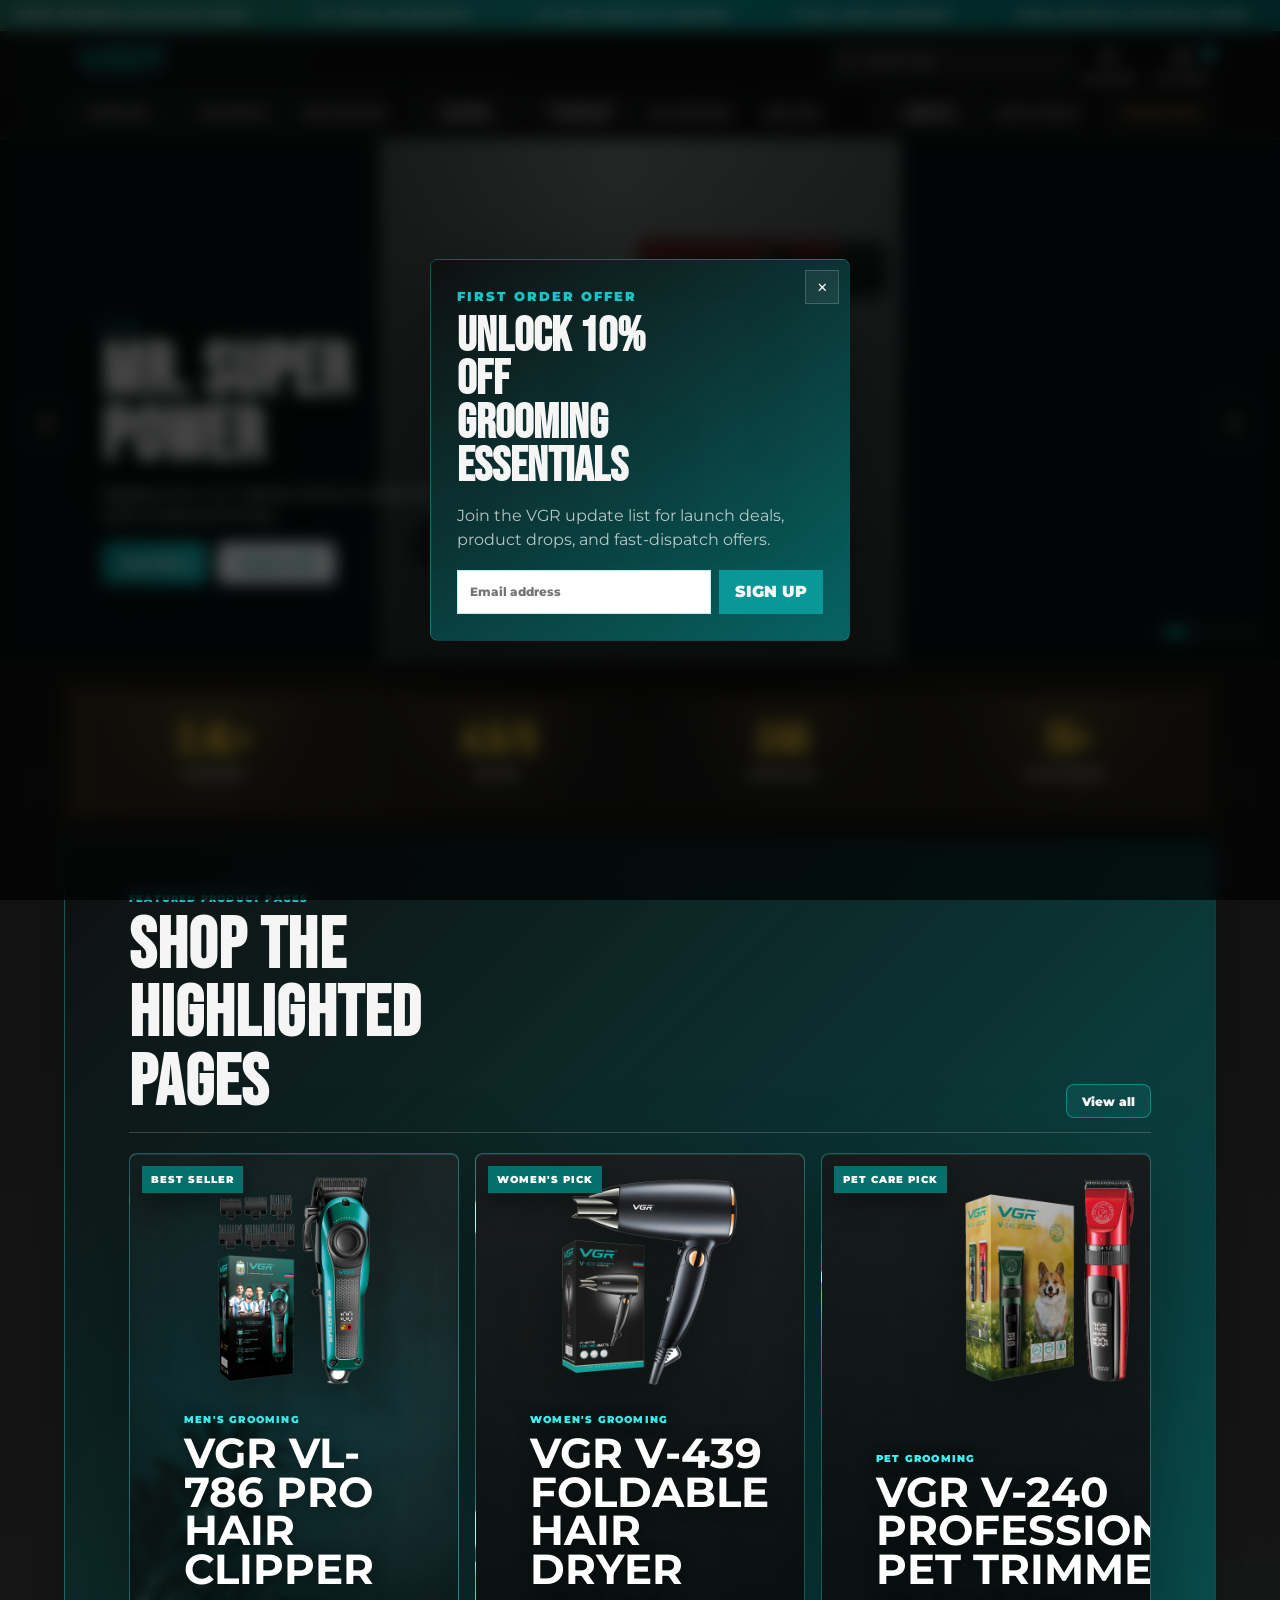
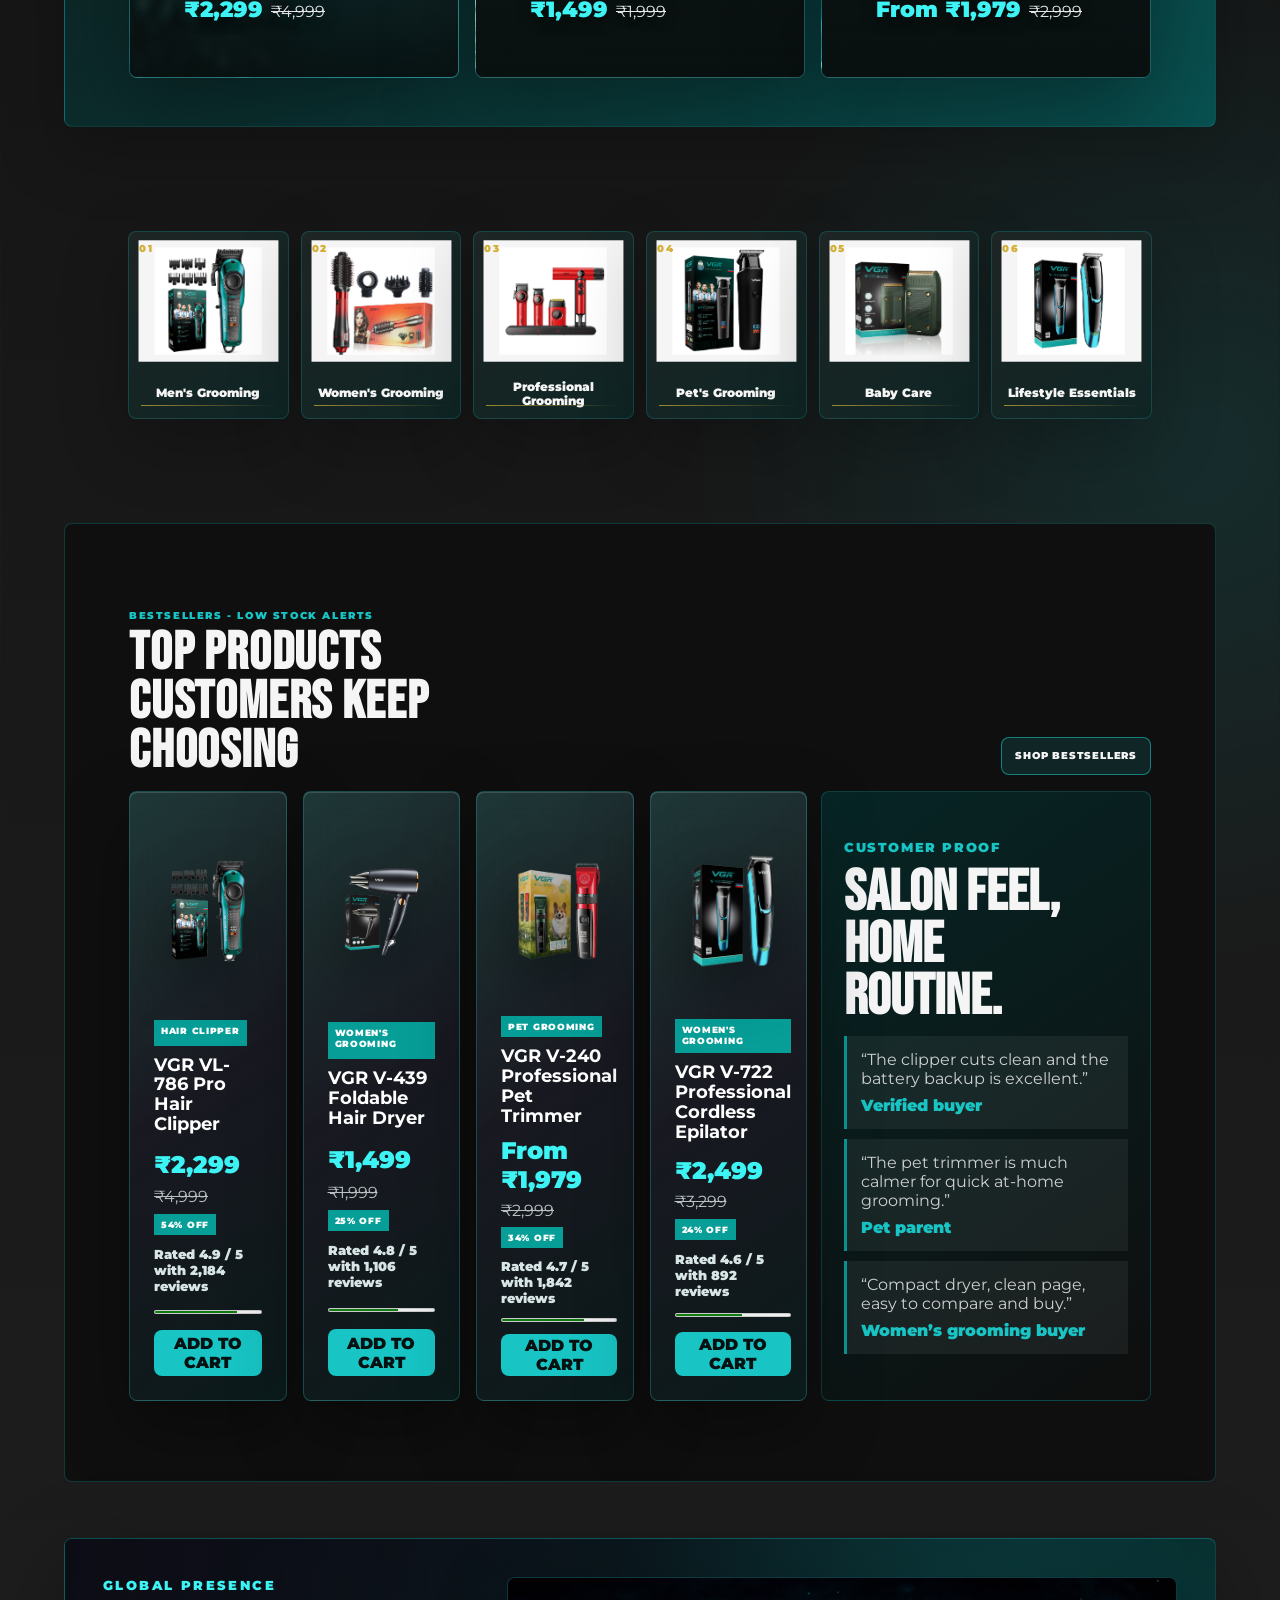
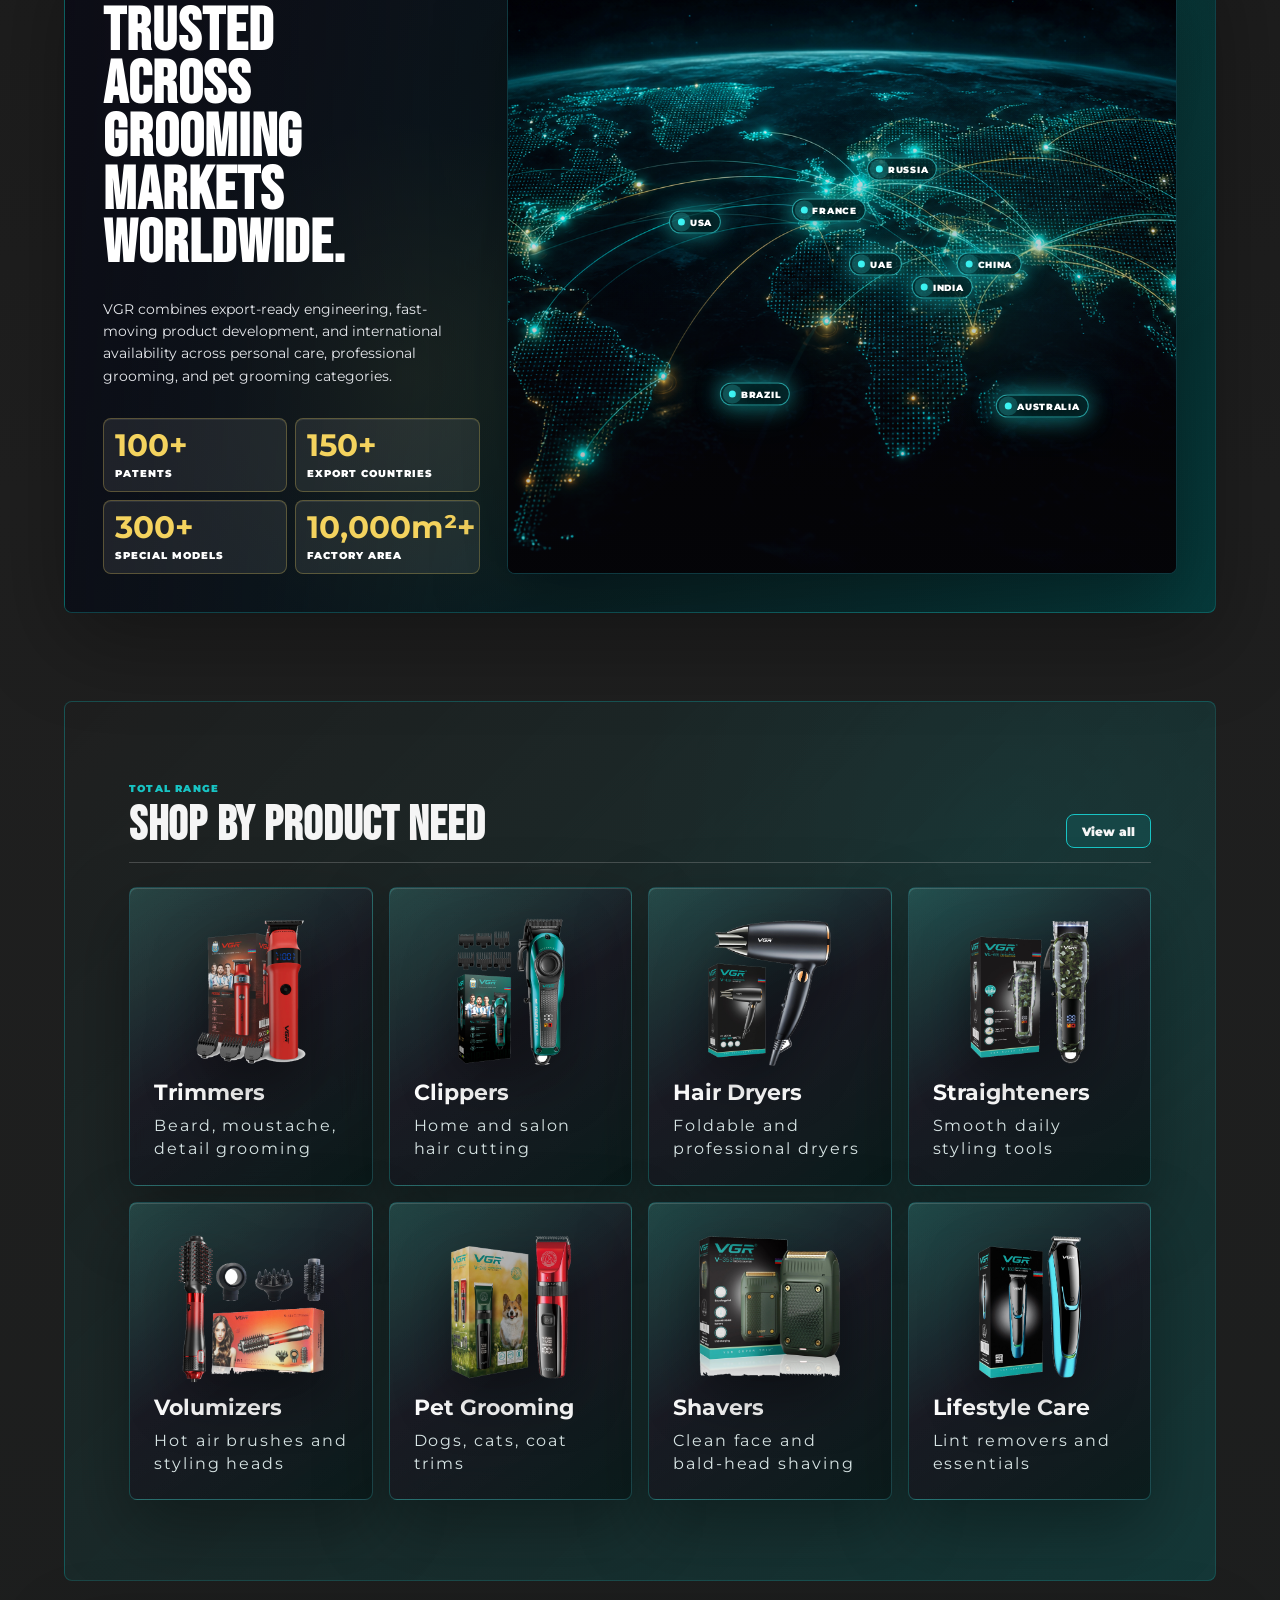
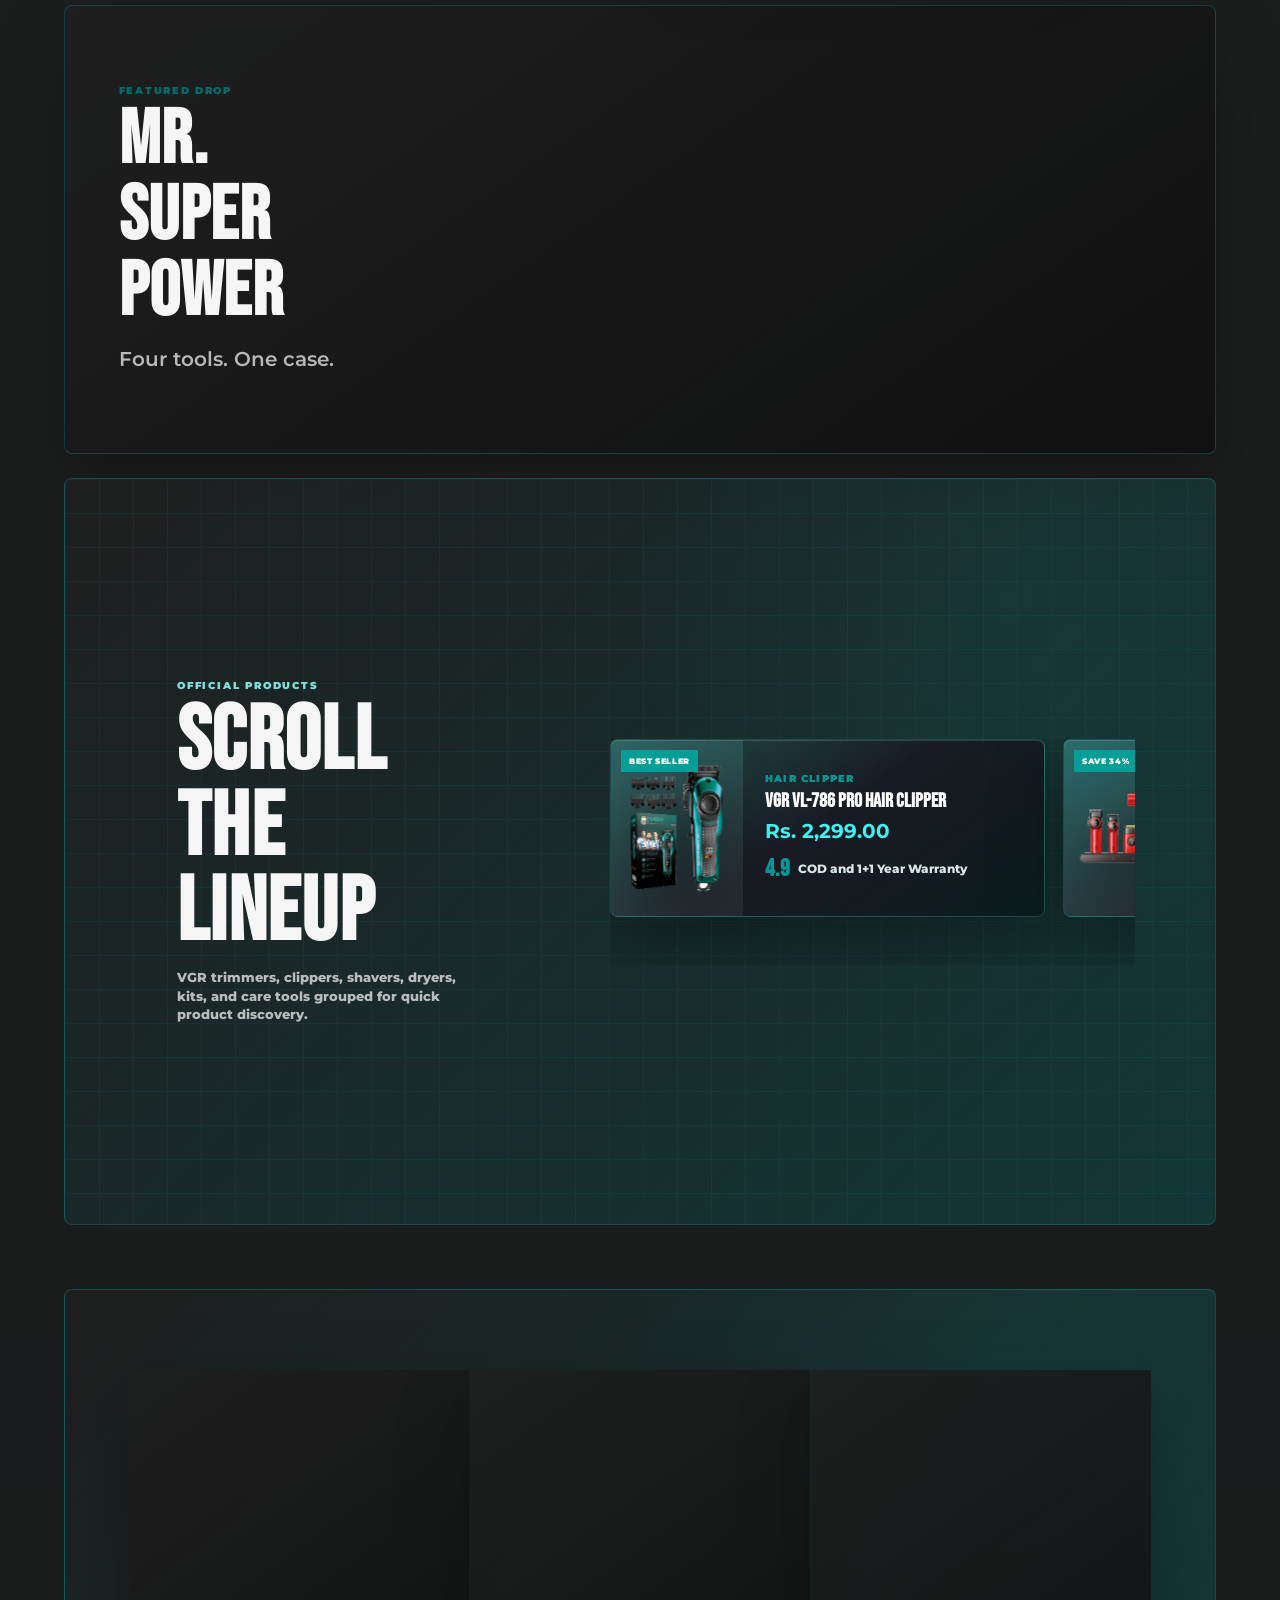
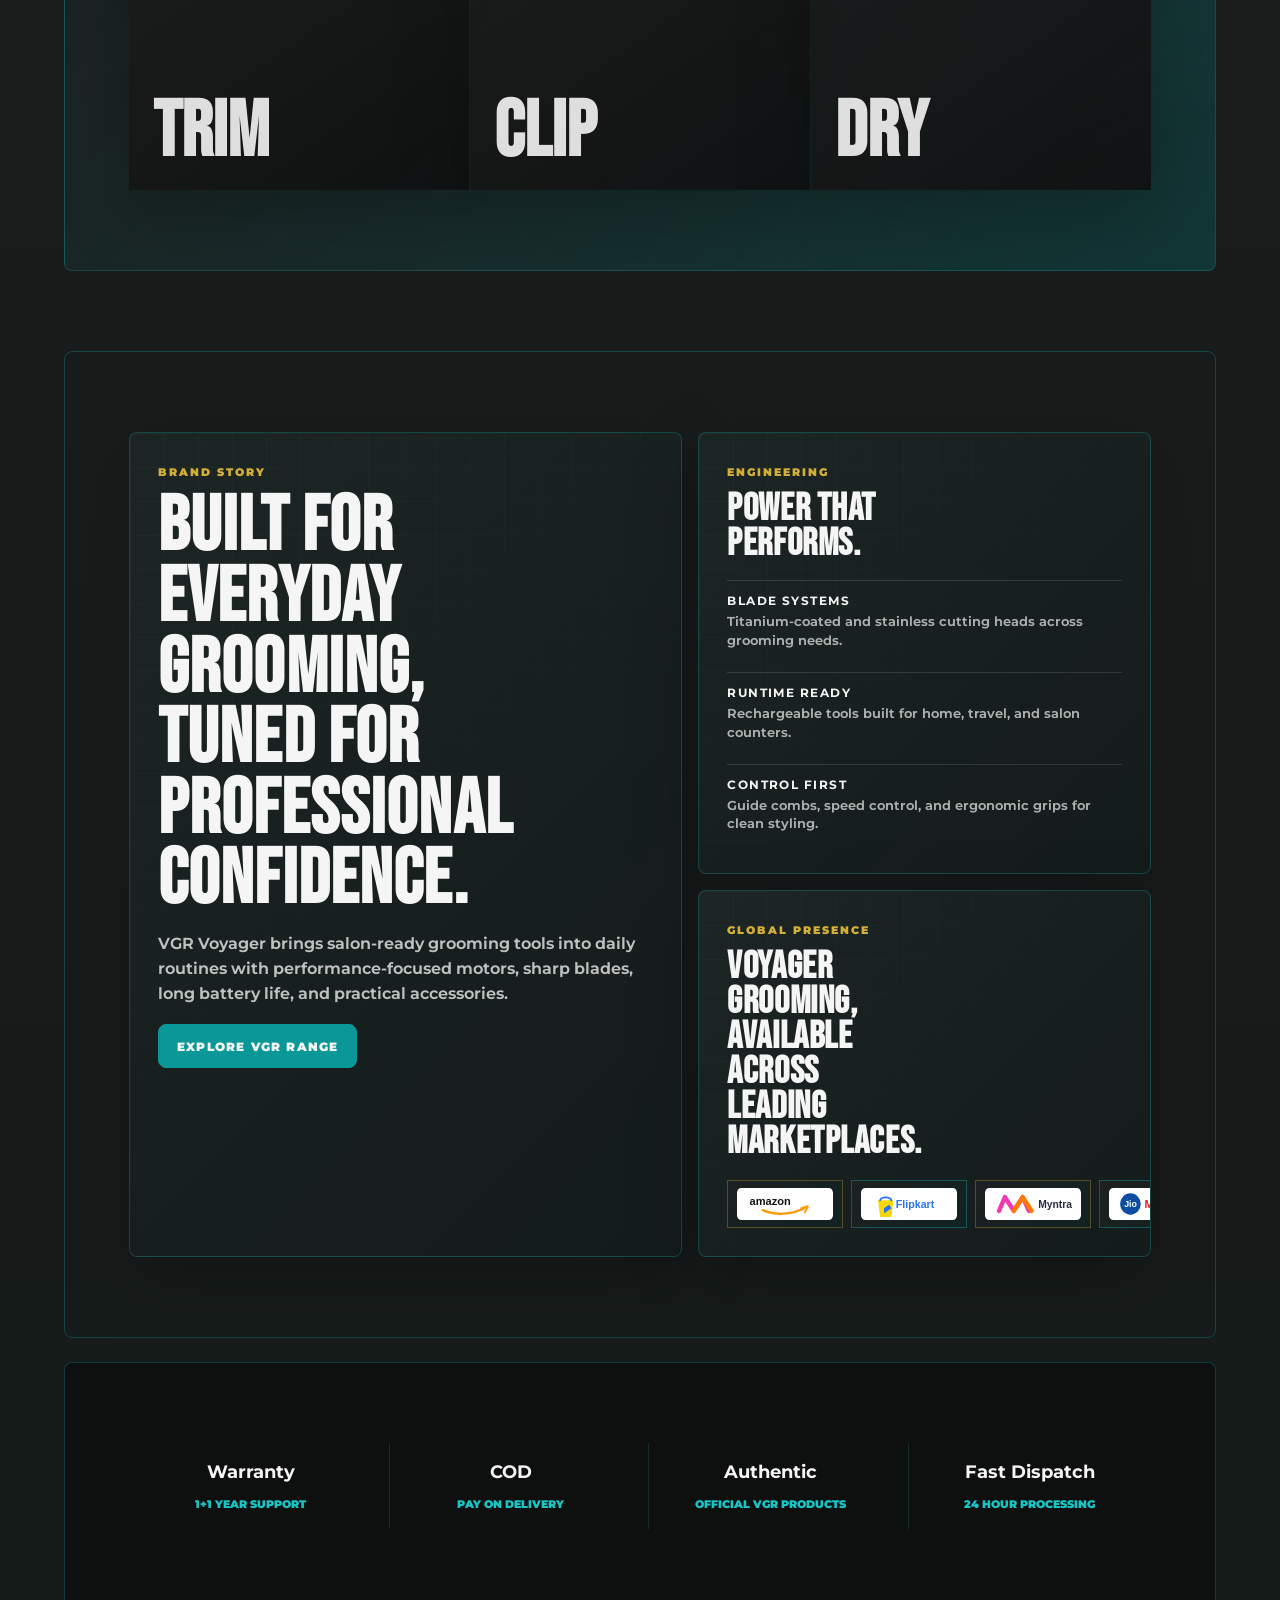
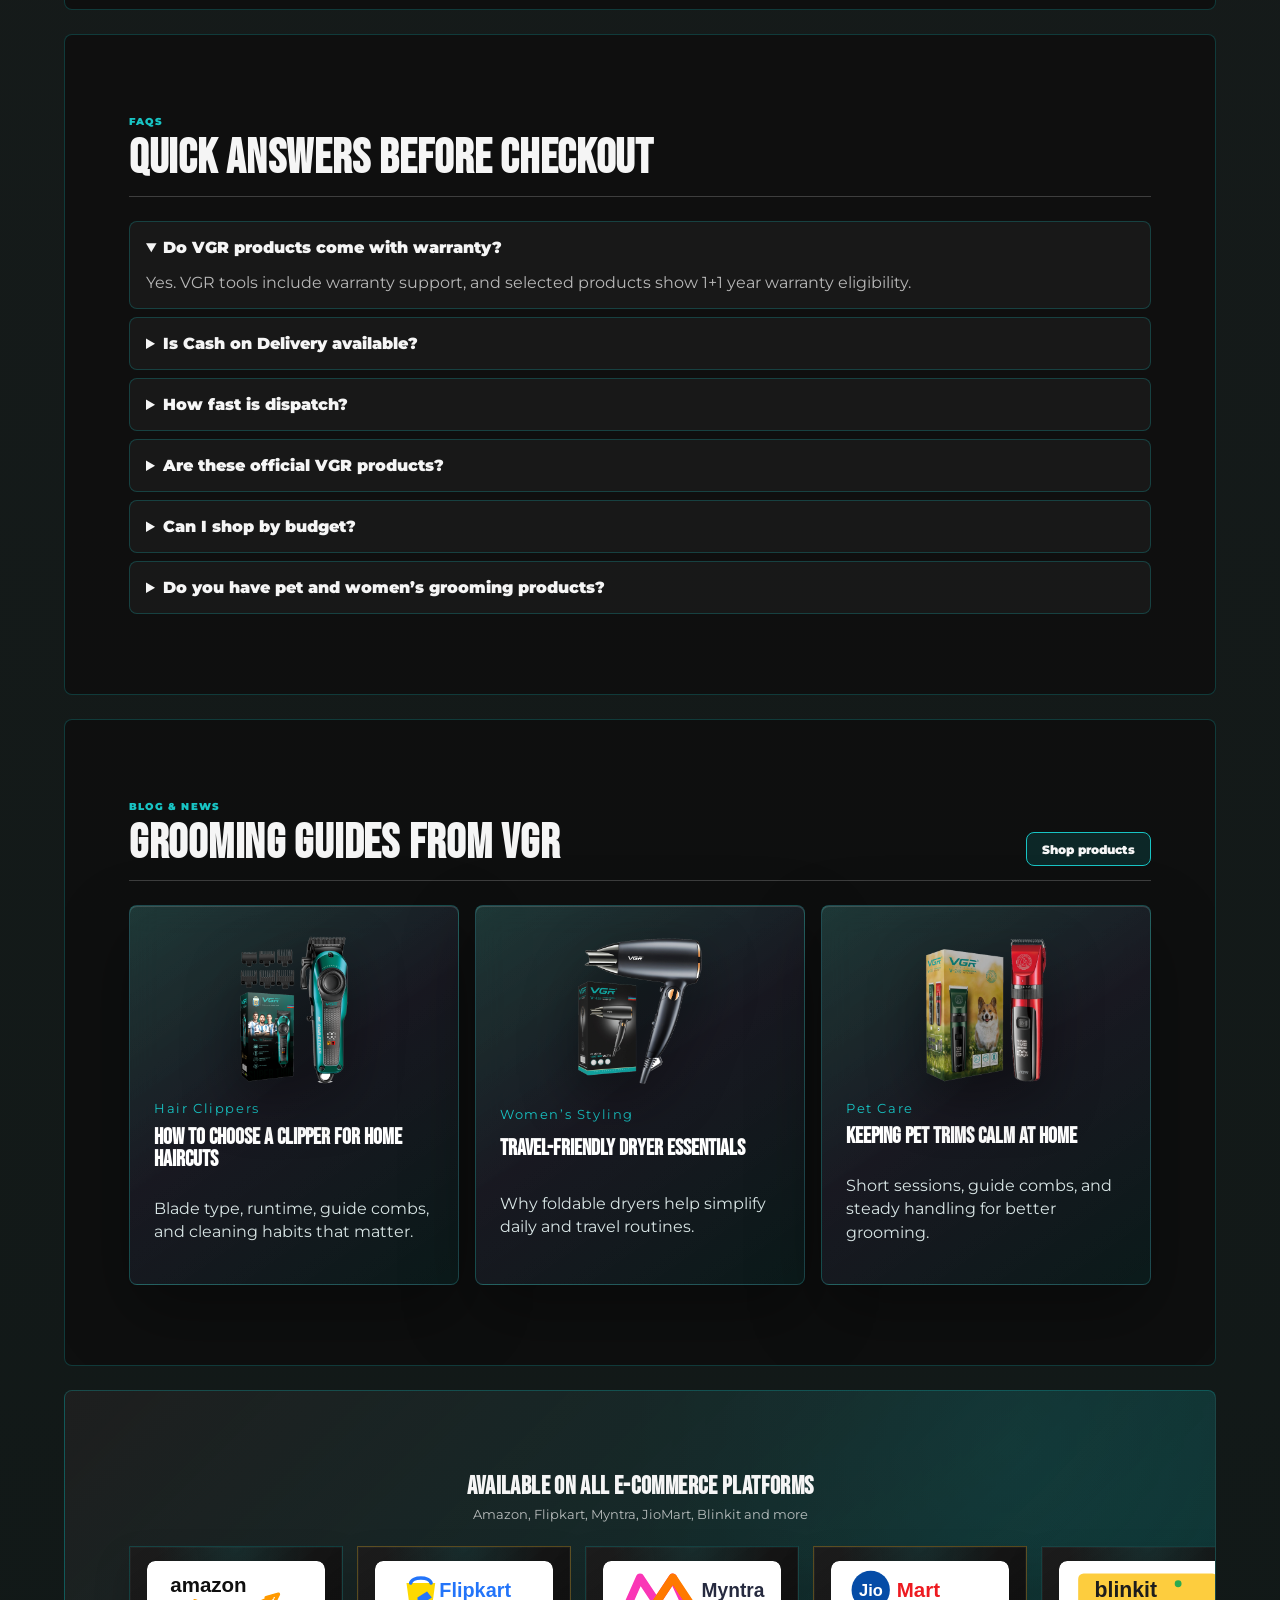
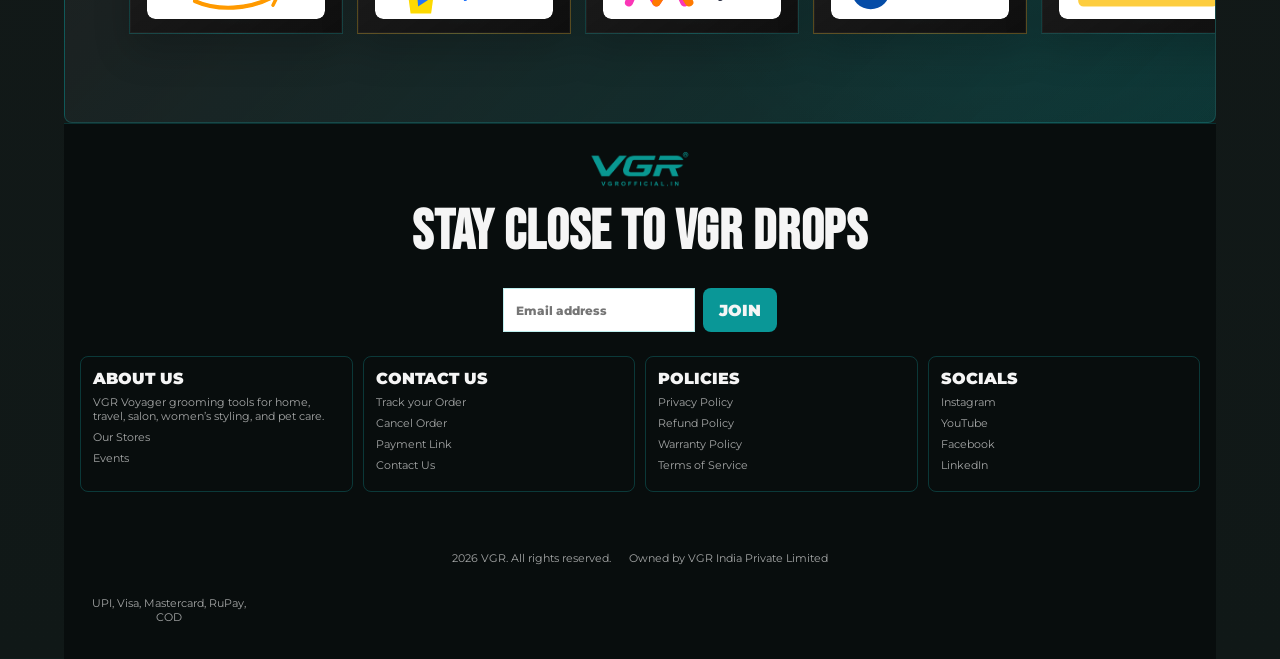
==== index.html @ 969e128c "Refine home glass product cards" ====
<!doctype html>
<html lang="en">
  <head>
    <meta charset="utf-8">
    <meta name="viewport" content="width=device-width, initial-scale=1">
    <title>VGR Official | Grooming Tools</title>
    <meta name="description" content="Shop VGR grooming tools, trimmers, clippers, shavers, hair dryers, and professional barber kits.">
    <link rel="icon" href="assets/logo-vgr-DqorsC6P.png">
    <link rel="stylesheet" href="styles.css">
  </head>
  <body>
    <div class="site-preloader" data-preloader aria-label="Loading VGR store">
      <div class="preloader-mark">
        <img src="assets/logo-vgr-DqorsC6P.png" alt="VGR">
        <span></span>
      </div>
      <p>Voyager performance grooming</p>
    </div>
    <div class="signup-popup" data-signup-popup hidden>
      <div class="signup-dialog" role="dialog" aria-modal="true" aria-labelledby="signup-title">
        <button type="button" aria-label="Close signup popup" data-signup-close>×</button>
        <small>First Order Offer</small>
        <h2 id="signup-title">Unlock 10% OFF grooming essentials</h2>
        <p>Join the VGR update list for launch deals, product drops, and fast-dispatch offers.</p>
        <form>
          <input type="email" placeholder="Email address" aria-label="Email address">
          <button type="submit">Sign Up</button>
        </form>
      </div>
    </div>
    <main class="app-shell home-page">
      <div class="offer-strip home-offer-strip"><div class="marquee"><span>Free Express Shipping ₹999+</span><span>1+1 Year Warranty</span><span>5% OFF prepaid orders</span><span>7-Day Replacement</span><span>Free Express Shipping ₹999+</span><span>1+1 Year Warranty</span></div></div>
      <header class="topbar">
        <button class="icon-button" aria-label="Menu"><span></span><span></span><span></span></button>
        <a class="brand" href="index.html" aria-label="VGR home"><img src="assets/logo-vgr-DqorsC6P.png" alt="VGR"></a>
        <nav class="desktop-nav" aria-label="Primary navigation">
          <a href="collection.html#bestseller">Bestseller</a>
          <a href="collection.html#new-arrival">New Arrival</a>
          <div class="nav-menu"><a href="collection.html#mens">Men's Grooming</a><div class="mega-menu"><a href="product.html">Hair Clippers</a><a href="collection.html#trimmers">Trimmers</a><a href="collection.html#shavers">Shavers</a></div></div>
          <div class="nav-menu"><a href="collection.html#women">Women's Grooming</a><div class="mega-menu"><a href="product-v439.html">Foldable Hair Dryer</a><a href="collection.html#women">Epilators</a><a href="collection.html#women">Hot Air Brushes</a></div></div>
          <div class="nav-menu"><a href="collection.html#professional">Professional Grooming</a><div class="mega-menu"><a href="collection.html#limited">Barber Kits</a><a href="collection.html#professional">Salon Sets</a><a href="collection.html#clippers">Pro Clippers</a></div></div>
          <div class="nav-menu"><a href="collection.html#pet">Pet's Grooming</a><div class="mega-menu"><a href="product-v219-pet.html">Pet Trimmers</a><a href="collection.html#pet">Dog Clippers</a><a href="collection.html#pet">Pet Kits</a></div></div>
          <div class="nav-menu"><a href="collection.html#baby">Baby Care</a><div class="mega-menu"><a href="collection.html#baby">Baby Clippers</a><a href="collection.html#baby">Gentle Trimmers</a><a href="collection.html#baby">Family Essentials</a></div></div>
          <div class="nav-menu"><a href="collection.html#lifestyle">Lifestyle Essentials</a><div class="mega-menu"><a href="collection.html#fabric">Lint Removers</a><a href="collection.html#viral">Callus Removers</a><a href="collection.html#lifestyle">Daily Care Tools</a></div></div>
          <div class="nav-menu"><a href="collection.html#budget">Shop By Budget</a><div class="mega-menu mega-menu--budget"><a href="collection.html#budget">Under ₹800</a><a href="collection.html#budget">Under ₹1000</a><a href="collection.html#budget">Under ₹2000</a><a href="collection.html#offers">Best Deals</a></div></div>
          <a href="collection.html#offers">Offers & Deals</a>
        </nav>
        <nav class="header-actions" aria-label="Quick links">
          <label class="site-search" aria-label="Search products"><svg viewBox="0 0 24 24" aria-hidden="true"><circle cx="11" cy="11" r="7"></circle><path d="m16.2 16.2 4.3 4.3"></path></svg><input type="search" placeholder="Search VGR"></label>
          <button aria-label="Search"><svg viewBox="0 0 24 24" aria-hidden="true"><circle cx="11" cy="11" r="7"></circle><path d="m16.2 16.2 4.3 4.3"></path></svg></button>
          <button aria-label="Account"><svg viewBox="0 0 24 24" aria-hidden="true"><circle cx="12" cy="8" r="4"></circle><path d="M4.8 21a7.2 7.2 0 0 1 14.4 0"></path></svg><em>Account</em></button>
          <button class="cart" aria-label="My Cart"><svg viewBox="0 0 24 24" aria-hidden="true"><path d="M6 8h12l1.2 12H4.8L6 8Z"></path><path d="M9 8a3 3 0 0 1 6 0"></path></svg><em>My Cart</em><span>1</span></button>
        </nav>
      </header>

      <section class="store-hero home-hero-slider" data-home-slider>
        <div class="home-hero-track">
          <article class="home-hero-slide is-active">
            <video autoplay muted loop playsinline preload="metadata" poster="assets/official-01.jpg"><source src="assets/hero-banner.mp4" type="video/mp4"></video>
            <div class="store-hero-copy">
              <span><i></i><b>VGR</b></span>
              <h1>Mr. SUPER POWER</h1>
              <p>Stepless Pro 4-in-1 Barber Series Combo Kit for salon-ready grooming.</p>
              <div class="hero-actions"><a href="product.html">Buy Now</a><a href="collection.html#limited">Explore Kit</a></div>
            </div>
          </article>
          <article class="home-hero-slide">
            <img src="assets/hero-1-BiMT0yIW.png" alt="VGR VL-786 Pro Hair Clipper">
            <div class="store-hero-copy">
              <span><i></i><b>Best Seller</b></span>
              <h1>VL-786 Pro</h1>
              <p>High-performance clipper with fast dispatch, COD, and 1+1 year warranty.</p>
              <div class="hero-actions"><a href="product.html">View Product</a><a href="collection.html#clippers">Shop Clippers</a></div>
            </div>
          </article>
          <article class="home-hero-slide">
            <img src="assets/v439-gallery-01.webp" alt="VGR V-439 Foldable Hair Dryer">
            <div class="store-hero-copy">
              <span><i></i><b>Women's Grooming</b></span>
              <h1>V-439 Dryer</h1>
              <p>Foldable hair dryer with a clean white product page and premium lifestyle styling.</p>
              <div class="hero-actions"><a href="product-v439.html">Shop V-439</a><a href="collection.html#women">Women's Tools</a></div>
            </div>
          </article>
          <article class="home-hero-slide">
            <img src="assets/v219-pet-gallery-01.webp" alt="VGR V-240 Professional Pet Trimmer">
            <div class="store-hero-copy">
              <span><i></i><b>Pet Grooming</b></span>
              <h1>Pet Trimmer</h1>
              <p>Comfortable trimming for dogs and cats with a dedicated pet product page.</p>
              <div class="hero-actions"><a href="product-v219-pet.html">Shop Pet Page</a><a href="collection.html#pet">Pet Range</a></div>
            </div>
          </article>
        </div>
        <button class="hero-arrow hero-arrow--prev" type="button" aria-label="Previous slide" data-home-slide-prev><span aria-hidden="true"></span></button>
        <button class="hero-arrow hero-arrow--next" type="button" aria-label="Next slide" data-home-slide-next><span aria-hidden="true"></span></button>
        <div class="hero-dots" aria-label="Hero slides" data-home-slide-dots></div>
      </section>


      <section class="hero-product-section stock-board bestsellers-section" aria-labelledby="stock-board-title">
        <div class="stock-board-head">
          <div>
            <small>Bestsellers - Low Stock Alerts</small>
            <h2 id="stock-board-title">Top products customers keep choosing</h2>
          </div>
          <a href="collection.html#bestseller">Shop bestsellers</a>
        </div>
        <div class="bestseller-layout">
          <div class="bestseller-carousel">
            <a class="bestseller-card" href="product.html">
              <img src="assets/home-cutout-vl786.png" alt="VGR VL-786 Pro Hair Clipper">
              <span>Hair Clipper</span>
              <b>VGR VL-786 Pro Hair Clipper</b>
              <p><strong>₹2,299</strong><del>₹4,999</del><em>54% OFF</em></p>
              <small>Rated 4.9 / 5 with 2,184 reviews</small>
              <meter min="0" max="100" value="78">Low stock</meter>
              <button type="button">Add to Cart</button>
            </a>
            <a class="bestseller-card" href="product-v439.html">
              <img src="assets/home-cutout-v439.png" alt="VGR V-439 Foldable Hair Dryer">
              <span>Women's Grooming</span>
              <b>VGR V-439 Foldable Hair Dryer</b>
              <p><strong>₹1,499</strong><del>₹1,999</del><em>25% OFF</em></p>
              <small>Rated 4.8 / 5 with 1,106 reviews</small>
              <meter min="0" max="100" value="66">Selling fast</meter>
              <button type="button">Add to Cart</button>
            </a>
            <a class="bestseller-card" href="product-v219-pet.html">
              <img src="assets/home-cutout-v240-pet.png" alt="VGR V-240 Professional Pet Trimmer">
              <span>Pet Grooming</span>
              <b>VGR V-240 Professional Pet Trimmer</b>
              <p><strong>From ₹1,979</strong><del>₹2,999</del><em>34% OFF</em></p>
              <small>Rated 4.7 / 5 with 1,842 reviews</small>
              <meter min="0" max="100" value="72">Pet care demand</meter>
              <button type="button">Add to Cart</button>
            </a>
            <a class="bestseller-card" href="collection.html#women">
              <img src="assets/home-cutout-lint-remover.png" alt="VGR V-722 Professional Cordless Epilator">
              <span>Women's Grooming</span>
              <b>VGR V-722 Professional Cordless Epilator</b>
              <p><strong>₹2,499</strong><del>₹3,299</del><em>24% OFF</em></p>
              <small>Rated 4.6 / 5 with 892 reviews</small>
              <meter min="0" max="100" value="58">Limited batch</meter>
              <button type="button">Add to Cart</button>
            </a>
          </div>
          <aside class="testimonial-panel" aria-label="Customer testimonials">
            <small>Customer Proof</small>
            <h3>Salon feel, home routine.</h3>
            <div class="testimonial-strip">
              <blockquote>“The clipper cuts clean and the battery backup is excellent.”<cite>Verified buyer</cite></blockquote>
              <blockquote>“The pet trimmer is much calmer for quick at-home grooming.”<cite>Pet parent</cite></blockquote>
              <blockquote>“Compact dryer, clean page, easy to compare and buy.”<cite>Women’s grooming buyer</cite></blockquote>
            </div>
          </aside>
        </div>
      </section>

      <section class="conversion-band">
        <article><b>2.4L+</b><span>Shipped</span></article>
        <article><b>4.8/5</b><span>Rated</span></article>
        <article><b>24h</b><span>Dispatch</span></article>
        <article><b>15+</b><span>Platforms</span></article>
      </section>

      <section class="product-page-spotlight" aria-labelledby="product-page-spotlight-title">
        <div class="section-head">
          <div>
            <small>Featured Product Pages</small>
            <h2 id="product-page-spotlight-title">Shop the highlighted pages</h2>
          </div>
          <a href="collection.html#all-products">View all</a>
        </div>
        <div class="spotlight-page-grid">
          <a class="spotlight-page-card spotlight-page-card--hero" href="product.html">
            <span>Best Seller</span>
            <img src="assets/home-cutout-vl786.png" alt="VGR VL-786 Pro Hair Clipper">
            <div>
              <small>Men's Grooming</small>
              <b>VGR VL-786 Pro Hair Clipper</b>
              <p><strong>₹2,299</strong><del>₹4,999</del></p>
            </div>
          </a>
          <a class="spotlight-page-card spotlight-page-card--women" href="product-v439.html">
            <span>Women's Pick</span>
            <img src="assets/home-cutout-v439.png" alt="VGR V-439 Foldable Hair Dryer">
            <div>
              <small>Women's Grooming</small>
              <b>VGR V-439 Foldable Hair Dryer</b>
              <p><strong>₹1,499</strong><del>₹1,999</del></p>
            </div>
          </a>
          <a class="spotlight-page-card spotlight-page-card--pet" href="product-v219-pet.html">
            <span>Pet Care Pick</span>
            <img src="assets/home-cutout-v240-pet.png" alt="VGR V-240 Professional Pet Trimmer">
            <div>
              <small>Pet Grooming</small>
              <b>VGR V-240 Professional Pet Trimmer</b>
              <p><strong>From ₹1,979</strong><del>₹2,999</del></p>
            </div>
          </a>
        </div>
      </section>

      <section class="category-rail brand-category-rail" aria-label="Shop VGR categories">
        <a href="collection.html#mens"><img src="assets/hero-1-BiMT0yIW.png" alt=""><small>01</small><span>Men's Grooming</span></a>
        <a href="collection.html#women"><img src="assets/official-03.webp" alt=""><small>02</small><span>Women's Grooming</span></a>
        <a href="collection.html#professional"><img src="assets/official-01.jpg" alt=""><small>03</small><span>Professional Grooming</span></a>
        <a href="collection.html#pet"><img src="assets/official-12.jpg" alt=""><small>04</small><span>Pet's Grooming</span></a>
        <a href="collection.html#baby"><img src="assets/official-11.webp" alt=""><small>05</small><span>Baby Care</span></a>
        <a href="collection.html#lifestyle"><img src="assets/official-15.webp" alt=""><small>06</small><span>Lifestyle Essentials</span></a>
      </section>

      <section class="global-presence-section" aria-labelledby="global-presence-title">
        <div class="global-presence-copy">
          <small>Global Presence</small>
          <h2 id="global-presence-title">Trusted across grooming markets worldwide.</h2>
          <p>VGR combines export-ready engineering, fast-moving product development, and international availability across personal care, professional grooming, and pet grooming categories.</p>
          <div class="global-presence-stats" aria-label="VGR global statistics">
            <article><b>100+</b><span>Patents</span></article>
            <article><b>150+</b><span>Export Countries</span></article>
            <article><b>300+</b><span>Special Models</span></article>
            <article><b>10,000m²+</b><span>Factory Area</span></article>
          </div>
        </div>
        <div class="global-presence-visual" aria-label="Glowing world map showing VGR global presence">
          <img src="assets/global-presence-map-ai.png" alt="Cinematic glowing world map with international grooming market connections">
          <span class="presence-pin" style="--x: 72%; --y: 48%;">China</span>
          <span class="presence-pin" style="--x: 65%; --y: 52%;">India</span>
          <span class="presence-pin" style="--x: 55%; --y: 48%;">UAE</span>
          <span class="presence-pin" style="--x: 48%; --y: 39%;">France</span>
          <span class="presence-pin" style="--x: 28%; --y: 41%;">USA</span>
          <span class="presence-pin" style="--x: 37%; --y: 70%;">Brazil</span>
          <span class="presence-pin" style="--x: 59%; --y: 32%;">Russia</span>
          <span class="presence-pin" style="--x: 80%; --y: 72%;">Australia</span>
        </div>
      </section>

      <section class="home-feature parallax-stage">
        <div>
          <small>Featured Drop</small>
          <h2>Mr. SUPER POWER</h2>
          <p>Four tools. One case.</p>
          <a href="collection.html">Explore Collection</a>
        </div>
        <img data-parallax="0.12" src="assets/home-cutout-super-power.png" alt="VGR 4-in-1 barber kit">
      </section>

      <section class="parallax-showcase home-showcase kinetic-stage">
        <div class="parallax-copy station-copy">
          <small>Official Products</small>
          <h2>Scroll The Lineup</h2>
          <p>VGR trimmers, clippers, shavers, dryers, kits, and care tools grouped for quick product discovery.</p>
        </div>
        <div class="station-card-flow" aria-label="Scrollable VGR product showcase">
          <a class="ai-product-card" href="product.html">
            <div class="ai-product-visual">
              <span>Best Seller</span>
              <img src="assets/home-cutout-vl786.png" alt="VGR VL-786 Pro Hair Clipper">
            </div>
            <div class="ai-product-copy">
              <small>Hair Clipper</small>
              <b>VGR VL-786 Pro Hair Clipper</b>
              <strong>Rs. 2,299.00</strong>
              <p><em>4.9</em> COD and 1+1 Year Warranty</p>
            </div>
          </a>
          <a class="ai-product-card" href="collection.html#limited">
            <div class="ai-product-visual">
              <span>Save 34%</span>
              <img src="assets/home-cutout-super-power.png" alt="VGR Mr Super Power Kit">
            </div>
            <div class="ai-product-copy">
              <small>Limited Edition</small>
              <b>VGR Mr. SUPER POWER 4-in-1 Barber Series Kit</b>
              <strong>Rs. 32,999.00</strong>
              <p><em>4-in-1</em> Professional salon combo</p>
            </div>
          </a>
          <a class="ai-product-card" href="collection.html#trimmers">
            <div class="ai-product-visual">
              <span>Save 36%</span>
              <img src="assets/home-cutout-rosso.png" alt="VGR Rosso Trimmer">
            </div>
            <div class="ai-product-copy">
              <small>Hair Trimmer</small>
              <b>VGR Rosso Professional Beard & Moustache Trimmer</b>
              <strong>Rs. 1,599.00</strong>
              <p><em>5.0</em> Fast ship and high intent</p>
            </div>
          </a>
          <a class="ai-product-card" href="collection.html#women">
            <div class="ai-product-visual">
              <span>Save 26%</span>
              <img src="assets/home-cutout-hot-air-brush.png" alt="VGR V-484 Hot Air Brush">
            </div>
            <div class="ai-product-copy">
              <small>Hair Volumizer</small>
              <b>VGR V-484 Professional 4 in 1 Hot Air Brush</b>
              <strong>Rs. 3,199.00</strong>
              <p><em>4-in-1</em> Styling heads included</p>
            </div>
          </a>
          <a class="ai-product-card" href="product-v439.html">
            <div class="ai-product-visual">
              <span>Save 25%</span>
              <img src="assets/home-cutout-v439-alt.png" alt="VGR V-439 Foldable Hair Dryer">
            </div>
            <div class="ai-product-copy">
              <small>Hair Dryer</small>
              <b>VGR V-439 Foldable Hair Dryer</b>
              <strong>Rs. 1,499.00</strong>
              <p><em>Foldable</em> White product page</p>
            </div>
          </a>
          <a class="ai-product-card" href="collection.html#fabric">
            <div class="ai-product-visual">
              <span>Save 25%</span>
              <img src="assets/home-cutout-lint-remover.png" alt="VGR Lint Remover">
            </div>
            <div class="ai-product-copy">
              <small>Fabric Care</small>
              <b>VGR V-818 Professional Lint Remover Lint Roller</b>
              <strong>Rs. 1,199.00</strong>
              <p><em>Care</em> Rechargeable fabric refresh</p>
            </div>
          </a>
          <a class="ai-product-card" href="collection.html#shavers">
            <div class="ai-product-visual">
              <span>Save 25%</span>
              <img src="assets/home-cutout-v353.png" alt="VGR V-353 Shaver">
            </div>
            <div class="ai-product-copy">
              <small>Shaver</small>
              <b>VGR V-353 Limited Edition 2 In 1 Beard Shaver</b>
              <strong>Rs. 749.00</strong>
              <p><em>4.1</em> Precision beard shaving</p>
            </div>
          </a>
          <a class="ai-product-card" href="product-v219-pet.html">
            <div class="ai-product-visual">
              <span>Save 34%</span>
              <img src="assets/home-cutout-pet-kit.png" alt="VGR Pet Trimmer">
            </div>
            <div class="ai-product-copy">
              <small>Pet Grooming</small>
              <b>VGR V-240 Professional Pet Trimmer</b>
              <strong>From Rs. 1,979.00</strong>
              <p><em>Pet</em> Dogs, cats & all animals</p>
            </div>
          </a>
          <a class="ai-product-card" href="collection.html#clippers">
            <div class="ai-product-visual">
              <span>Save 17%</span>
              <img src="assets/home-cutout-vl118.png" alt="VGR VL-118 Hair Clipper">
            </div>
            <div class="ai-product-copy">
              <small>Hair Clipper</small>
              <b>VGR VL-118 Limited Edition Hair Clipper For Men</b>
              <strong>Rs. 1,899.00</strong>
              <p><em>4.5</em> Limited edition clipper</p>
            </div>
          </a>
          <a class="ai-product-card" href="collection.html#trimmers">
            <div class="ai-product-visual">
              <span>Save 29%</span>
              <img src="assets/home-cutout-v071.png" alt="VGR V-071 Trimmer">
            </div>
            <div class="ai-product-copy">
              <small>Hair Trimmer</small>
              <b>VGR V-071 Hair Trimmer For Men, Silver</b>
              <strong>Rs. 999.00</strong>
              <p><em>4.5</em> Entry price winner</p>
            </div>
          </a>
        </div>
      </section>

      <section class="product-grid-section">
        <div class="section-head"><div><small>Total Range</small><h2>Shop by product need</h2></div><a href="collection.html#all-products">View all</a></div>
        <div class="need-grid">
          <a href="collection.html#trimmers"><img src="assets/home-cutout-rosso.png" alt=""><b>Trimmers</b><span>Beard, moustache, detail grooming</span></a>
          <a href="collection.html#clippers"><img src="assets/home-cutout-vl786.png" alt=""><b>Clippers</b><span>Home and salon hair cutting</span></a>
          <a href="product-v439.html"><img src="assets/home-cutout-v439.png" alt=""><b>Hair Dryers</b><span>Foldable and professional dryers</span></a>
          <a href="collection.html#women"><img src="assets/home-cutout-straightener.png" alt=""><b>Straighteners</b><span>Smooth daily styling tools</span></a>
          <a href="collection.html#women"><img src="assets/home-cutout-hot-air-brush.png" alt=""><b>Volumizers</b><span>Hot air brushes and styling heads</span></a>
          <a href="product-v219-pet.html"><img src="assets/home-cutout-v240-pet.png" alt=""><b>Pet Grooming</b><span>Dogs, cats, coat trims</span></a>
          <a href="collection.html#shavers"><img src="assets/home-cutout-v353.png" alt=""><b>Shavers</b><span>Clean face and bald-head shaving</span></a>
          <a href="collection.html#fabric"><img src="assets/home-cutout-lint-remover.png" alt=""><b>Lifestyle Care</b><span>Lint removers and essentials</span></a>
        </div>
      </section>

      <section class="visual-wall" aria-label="VGR product system">
        <div><img data-parallax="0.1" src="assets/home-cutout-pet-kit.png" alt=""><span>Trim</span></div>
        <div><img data-parallax="-0.08" src="assets/home-cutout-vl786.png" alt=""><span>Clip</span></div>
        <div><img data-parallax="0.12" src="assets/home-cutout-v439-alt.png" alt=""><span>Dry</span></div>
      </section>

      <section class="brand-proof-grid" aria-label="VGR brand story and engineering">
        <article class="brand-story-card">
          <small>Brand Story</small>
          <h2>Built for everyday grooming, tuned for professional confidence.</h2>
          <p>VGR Voyager brings salon-ready grooming tools into daily routines with performance-focused motors, sharp blades, long battery life, and practical accessories.</p>
          <a href="collection.html#all-products">Explore VGR range</a>
        </article>
        <article class="engineering-card">
          <small>Engineering</small>
          <h2>Power that performs.</h2>
          <ul>
            <li><b>Blade Systems</b><span>Titanium-coated and stainless cutting heads across grooming needs.</span></li>
            <li><b>Runtime Ready</b><span>Rechargeable tools built for home, travel, and salon counters.</span></li>
            <li><b>Control First</b><span>Guide combs, speed control, and ergonomic grips for clean styling.</span></li>
          </ul>
        </article>
        <article class="global-card">
          <small>Global Presence</small>
          <h2>Voyager grooming, available across leading marketplaces.</h2>
          <div class="global-logo-marquee" aria-label="Marketplace logos">
            <span><img src="assets/logo-market-amazon.svg" alt="Amazon"></span><span><img src="assets/logo-market-flipkart.svg" alt="Flipkart"></span><span><img src="assets/logo-market-myntra.svg" alt="Myntra"></span><span><img src="assets/logo-market-jiomart.svg" alt="JioMart"></span><span><img src="assets/logo-market-blinkit.svg" alt="Blinkit"></span><span><img src="assets/logo-market-tatacliq.svg" alt="Tata CLiQ"></span>
            <span aria-hidden="true"><img src="assets/logo-market-amazon.svg" alt=""></span><span aria-hidden="true"><img src="assets/logo-market-flipkart.svg" alt=""></span><span aria-hidden="true"><img src="assets/logo-market-myntra.svg" alt=""></span><span aria-hidden="true"><img src="assets/logo-market-jiomart.svg" alt=""></span><span aria-hidden="true"><img src="assets/logo-market-blinkit.svg" alt=""></span><span aria-hidden="true"><img src="assets/logo-market-tatacliq.svg" alt=""></span>
          </div>
        </article>
      </section>

      <section class="secondary-trust-bar" aria-label="Store assurances">
        <article><b>Warranty</b><span>1+1 year support</span></article>
        <article><b>COD</b><span>Pay on delivery</span></article>
        <article><b>Authentic</b><span>Official VGR products</span></article>
        <article><b>Fast Dispatch</b><span>24 hour processing</span></article>
      </section>

      <section class="home-faq" aria-labelledby="home-faq-title">
        <div class="section-head"><div><small>FAQs</small><h2 id="home-faq-title">Quick answers before checkout</h2></div></div>
        <div class="faq-list">
          <details open><summary>Do VGR products come with warranty?</summary><p>Yes. VGR tools include warranty support, and selected products show 1+1 year warranty eligibility.</p></details>
          <details><summary>Is Cash on Delivery available?</summary><p>COD is available on eligible pincodes and order values during checkout.</p></details>
          <details><summary>How fast is dispatch?</summary><p>Most in-stock orders are processed within 24 hours, with express shipping available above ₹999.</p></details>
          <details><summary>Are these official VGR products?</summary><p>Yes. The storefront uses official VGR product assets, pricing, and category grouping.</p></details>
          <details><summary>Can I shop by budget?</summary><p>Use the Shop By Budget menu to browse popular ranges under ₹800, ₹1000, ₹2000, and deal sections.</p></details>
          <details><summary>Do you have pet and women’s grooming products?</summary><p>Yes. The home page highlights both women’s grooming tools and pet grooming products with dedicated category and product pages.</p></details>
        </div>
      </section>

      <section class="home-blog" aria-labelledby="home-blog-title">
        <div class="section-head"><div><small>Blog & News</small><h2 id="home-blog-title">Grooming guides from VGR</h2></div><a href="collection.html#all-products">Shop products</a></div>
        <div class="blog-grid">
          <article><img src="assets/home-cutout-vl786.png" alt=""><small>Hair Clippers</small><h3>How to choose a clipper for home haircuts</h3><p>Blade type, runtime, guide combs, and cleaning habits that matter.</p></article>
          <article><img src="assets/home-cutout-v439.png" alt=""><small>Women’s Styling</small><h3>Travel-friendly dryer essentials</h3><p>Why foldable dryers help simplify daily and travel routines.</p></article>
          <article><img src="assets/home-cutout-v240-pet.png" alt=""><small>Pet Care</small><h3>Keeping pet trims calm at home</h3><p>Short sessions, guide combs, and steady handling for better grooming.</p></article>
        </div>
      </section>

      <section class="marketplaces"><h2>Available on all e-commerce platforms</h2><p>Amazon, Flipkart, Myntra, JioMart, Blinkit and more</p><div class="market-row logo-marquee" aria-label="VGR marketplace availability"><span><img src="assets/logo-market-amazon.svg" alt="Amazon"></span><span><img src="assets/logo-market-flipkart.svg" alt="Flipkart"></span><span><img src="assets/logo-market-myntra.svg" alt="Myntra"></span><span><img src="assets/logo-market-jiomart.svg" alt="JioMart"></span><span><img src="assets/logo-market-blinkit.svg" alt="Blinkit"></span><span><img src="assets/logo-market-tatacliq.svg" alt="Tata CLiQ"></span><span><img src="assets/logo-market-zepto.svg" alt="Zepto"></span><span aria-hidden="true"><img src="assets/logo-market-amazon.svg" alt=""></span><span aria-hidden="true"><img src="assets/logo-market-flipkart.svg" alt=""></span><span aria-hidden="true"><img src="assets/logo-market-myntra.svg" alt=""></span><span aria-hidden="true"><img src="assets/logo-market-jiomart.svg" alt=""></span><span aria-hidden="true"><img src="assets/logo-market-blinkit.svg" alt=""></span><span aria-hidden="true"><img src="assets/logo-market-tatacliq.svg" alt=""></span><span aria-hidden="true"><img src="assets/logo-market-zepto.svg" alt=""></span></div></section>
      <footer class="site-footer">
        <div class="footer-newsletter">
          <img src="assets/logo-vgr-DqorsC6P.png" alt="VGR">
          <h2>Stay close to VGR drops</h2>
          <form><input type="email" placeholder="Email address" aria-label="Footer email address"><button type="submit">Join</button></form>
        </div>
        <div class="footer-links">
          <details open><summary>About Us</summary><p>VGR Voyager grooming tools for home, travel, salon, women’s styling, and pet care.</p><p>Our Stores</p><p>Events</p></details>
          <details open><summary>Contact Us</summary><p>Track your Order</p><p>Cancel Order</p><p>Payment Link</p><p>Contact Us</p></details>
          <details open><summary>Policies</summary><p>Privacy Policy</p><p>Refund Policy</p><p>Warranty Policy</p><p>Terms of Service</p></details>
          <details open><summary>Socials</summary><p>Instagram</p><p>YouTube</p><p>Facebook</p><p>LinkedIn</p></details>
        </div>
        <div class="footer-bottom"><p>2026 VGR. All rights reserved.</p><p>Owned by VGR India Private Limited</p><p class="payment-icons">UPI, Visa, Mastercard, RuPay, COD</p></div>
      </footer>
    </main>
    <script src="script.js"></script>
  </body>
</html>
---- styles.css ----
@import url("https://fonts.googleapis.com/css2?family=Anton&family=Bebas+Neue&family=Montserrat:wght@400;500;600;700;800;900&display=swap");

:root {
  --brand: #0a9790;
  --brand-deep: #05706b;
  --brand-soft: #e8f7f5;
  --ink: #101313;
  --muted: #6f7474;
  --line: #e8eceb;
  --paper: #ffffff;
  --soft: #f6f7f7;
  --shadow: 0 20px 60px rgba(4, 102, 97, 0.18);
  --display: "Bebas Neue", "Anton", system-ui, sans-serif;
  --body: "Montserrat", system-ui, sans-serif;
}

/* PDP conversion redesign */
.pdp-v2 {
  width: min(100%, 1440px);
  background: #f3f7f6;
}

.pdp-v2 h1,
.pdp-v2 h2,
.cart-page h1,
.cart-page h2 {
  letter-spacing: 0.02em;
  text-transform: uppercase;
}

.pdp-hero,
.pdp-features,
.bundle-section,
.video-gallery,
.reviews-section,
.recently-viewed,
.payment-section,
.cart-shell {
  width: min(1180px, calc(100% - 32px));
  margin: 0 auto;
}

.pdp-hero {
  display: grid;
  gap: 18px;
  padding: 18px 0 28px;
}

.pdp-gallery,
.pdp-summary,
.offer-panel,
.emi-panel,
.delivery-check,
.bundle-section,
.video-gallery,
.reviews-section,
.recently-viewed,
.payment-section,
.checkout-card {
  border: 1px solid rgba(10,151,144,0.14);
  background: rgba(255,255,255,0.92);
  box-shadow: 0 18px 54px rgba(6, 55, 52, 0.08);
}

.pdp-gallery { padding: 12px; }

.pdp-summary {
  display: grid;
  gap: 14px;
  padding: 18px;
}

.pdp-title-row,
.rating-action,
.price-qty-row,
.pdp-actions,
.panel-head,
.bundle-total,
.order-total {
  display: flex;
  align-items: center;
  justify-content: space-between;
  gap: 12px;
}

.pdp-category,
.purchase-signal,
.panel-head small,
.section-head small,
.cart-item span {
  color: var(--brand-deep);
  font-size: 11px;
  font-weight: 900;
  letter-spacing: 0.16em;
  text-transform: uppercase;
}

.pdp-category {
  display: inline-grid;
  min-height: 32px;
  place-items: center;
  padding: 0 12px;
  background: var(--brand);
  color: #fff;
}

.share-button,
.rating-action a,
.bundle-section .section-head button,
.reviews-section .section-head button,
.delivery-check button,
.checkout-now,
.primary-buy,
.checkout-card button {
  min-height: 44px;
  border: 1px solid var(--brand);
  background: #fff;
  color: var(--brand-deep);
  font-size: 12px;
  font-weight: 900;
  letter-spacing: 0.08em;
  text-transform: uppercase;
}

.share-button {
  display: inline-flex;
  align-items: center;
  gap: 8px;
  padding: 0 12px;
}

.share-button svg,
.feature-icon-grid svg {
  width: 18px;
  height: 18px;
  fill: none;
  stroke: currentColor;
  stroke-linecap: round;
  stroke-linejoin: round;
  stroke-width: 2;
}

.pdp-summary h1 {
  margin: 0;
  max-width: 11ch;
  font-size: clamp(44px, 16vw, 82px);
  line-height: 0.88;
}

.rating-action {
  align-items: flex-start;
  flex-wrap: wrap;
}

.rating-action a {
  display: inline-grid;
  place-items: center;
  padding: 0 12px;
  text-decoration: none;
}

.purchase-signal {
  display: block;
  margin: 0;
  padding: 11px 12px;
  background: #071f1d;
  color: #90fff7;
}

.price-qty-row {
  align-items: flex-end;
  flex-wrap: wrap;
}

.qty-control {
  display: grid;
  grid-template-columns: 44px 44px 44px;
  height: 44px;
  border: 1px solid var(--line);
  background: #fff;
}

.qty-control button,
.qty-control output {
  display: grid;
  place-items: center;
  font-weight: 900;
}

.qty-control button + output,
.qty-control output + button {
  border-left: 1px solid var(--line);
}

.pdp-actions {
  display: grid;
  grid-template-columns: 1fr;
}

.primary-buy,
.checkout-now,
.checkout-card button {
  display: grid;
  min-height: 54px;
  place-items: center;
  padding: 0 18px;
  text-decoration: none;
}

.primary-buy,
.checkout-card button {
  background: var(--brand);
  color: #fff;
}

.checkout-now {
  background: #071f1d;
  border-color: #071f1d;
  color: #fff;
}

.offer-panel,
.emi-panel,
.delivery-check {
  padding: 14px;
  box-shadow: none;
}

.coupon-grid,
.feature-icon-grid,
.review-cards,
.addon-grid {
  display: grid;
  gap: 10px;
}

.coupon-grid { margin-top: 12px; }

.coupon-grid article {
  padding: 12px;
  border: 1px dashed var(--brand);
  background: var(--brand-soft);
}

.coupon-grid span {
  display: inline-block;
  padding: 4px 8px;
  background: #fff;
  color: var(--brand-deep);
  font-weight: 900;
}

.coupon-grid p,
.emi-panel p,
.delivery-check p,
.payment-section p,
.checkout-card p {
  margin: 8px 0 0;
  color: var(--muted);
  font-size: 13px;
  font-weight: 600;
  line-height: 1.55;
}

.delivery-check label {
  display: block;
  margin-bottom: 8px;
  font-weight: 900;
}

.delivery-check div {
  display: grid;
  grid-template-columns: 1fr auto;
  gap: 8px;
}

.delivery-check input {
  min-width: 0;
  height: 44px;
  border: 1px solid var(--line);
  padding: 0 12px;
  font: inherit;
}

.pdp-features,
.bundle-section,
.video-gallery,
.reviews-section,
.recently-viewed,
.payment-section,
.cart-shell {
  padding: 24px 0;
}

.pdp-features .section-head,
.bundle-section .section-head,
.video-gallery .section-head,
.reviews-section .section-head,
.recently-viewed .section-head,
.payment-section .section-head,
.cart-shell .section-head {
  padding: 0;
}

.feature-icon-grid { margin-top: 14px; }

.feature-icon-grid article {
  min-height: 172px;
  padding: 18px;
  border: 1px solid var(--line);
  background: #fff;
}

.feature-icon-grid svg {
  width: 28px;
  height: 28px;
  color: var(--brand);
}

.feature-icon-grid b,
.bundle-row b,
.review-cards b {
  display: block;
  margin-top: 12px;
  font-weight: 900;
}

.feature-icon-grid p,
.review-cards p,
.cart-item p {
  color: var(--muted);
  font-size: 13px;
  font-weight: 600;
  line-height: 1.55;
}

.bundle-section,
.video-gallery,
.reviews-section,
.recently-viewed,
.payment-section {
  padding: 22px 16px;
}

.bundle-row {
  display: grid;
  gap: 10px;
  margin-top: 16px;
}

.bundle-row article {
  display: grid;
  grid-template-columns: 86px 1fr auto;
  align-items: center;
  gap: 12px;
  padding: 10px;
  border: 1px solid var(--line);
  background: #fff;
}

.bundle-row img {
  width: 86px;
  height: 86px;
  object-fit: contain;
  background: var(--brand-soft);
}

.bundle-row i { display: none; }

.bundle-total {
  margin-top: 14px;
  padding-top: 14px;
  border-top: 1px solid var(--line);
}

.bundle-total b,
.order-total b { font-size: 24px; }

.bundle-total del { color: var(--muted); }

.reel-grid,
.recent-row,
.payment-icons {
  display: grid;
  gap: 10px;
  margin-top: 14px;
}

.reel-grid { grid-template-columns: repeat(2, 1fr); }

.reel-grid article {
  position: relative;
  overflow: hidden;
  aspect-ratio: 9 / 14;
  background: #071f1d;
}

.reel-grid img {
  width: 100%;
  height: 100%;
  object-fit: cover;
  opacity: 0.84;
}

.reel-grid span {
  position: absolute;
  right: 10px;
  bottom: 10px;
  left: 10px;
  color: #fff;
  font-size: 12px;
  font-weight: 900;
}

.review-dashboard {
  display: grid;
  gap: 16px;
  margin-top: 16px;
  padding: 16px;
  background: #071f1d;
  color: #fff;
}

.rating-score b {
  display: block;
  font-family: var(--display);
  font-size: 66px;
  line-height: 0.9;
}

.rating-score span {
  color: #67e4df;
  letter-spacing: 0.1em;
}

.rating-score p {
  margin: 8px 0 0;
  color: rgba(255,255,255,0.72);
  font-size: 13px;
}

.rating-bars p {
  display: grid;
  grid-template-columns: 56px 1fr 36px;
  align-items: center;
  gap: 10px;
  margin: 8px 0;
  font-size: 12px;
  font-weight: 800;
}

.rating-bars i {
  height: 8px;
  overflow: hidden;
  background: rgba(255,255,255,0.16);
}

.rating-bars b {
  display: block;
  height: 100%;
  background: var(--brand);
}

.review-filters {
  display: flex;
  gap: 8px;
  overflow-x: auto;
  padding: 14px 0 4px;
}

.review-filters button,
.payment-icons span,
.recent-row a,
.addon-grid label {
  border: 1px solid var(--line);
  background: #fff;
  font-size: 12px;
  font-weight: 900;
}

.review-filters button {
  flex: 0 0 auto;
  min-height: 38px;
  padding: 0 13px;
}

.review-cards { margin-top: 12px; }

.review-cards article {
  padding: 12px;
  border: 1px solid var(--line);
  background: #fff;
}

.review-cards img {
  width: 100%;
  height: 150px;
  object-fit: cover;
}

.review-cards span {
  display: inline-block;
  margin-top: 8px;
  padding: 5px 8px;
  background: var(--brand-soft);
  color: var(--brand-deep);
  font-size: 10px;
  font-weight: 900;
  text-transform: uppercase;
}

.recent-row { grid-template-columns: repeat(3, 1fr); }

.recent-row a {
  display: grid;
  gap: 8px;
  padding: 10px;
  text-align: center;
  text-decoration: none;
}

.recent-row img {
  width: 100%;
  aspect-ratio: 1;
  object-fit: contain;
  background: var(--brand-soft);
}

.payment-icons { grid-template-columns: repeat(2, 1fr); }

.payment-icons span {
  display: grid;
  min-height: 42px;
  place-items: center;
}

.pdp-buy-bar { grid-template-columns: 48px 1fr minmax(112px, auto); }

.header-actions a.cart {
  position: relative;
  display: grid;
  place-items: center;
  width: 31px;
  height: 31px;
  text-decoration: none;
}

.cart-shell {
  display: grid;
  gap: 16px;
}

.cart-item {
  display: grid;
  grid-template-columns: 96px 1fr;
  gap: 14px;
  padding: 14px;
  border: 1px solid var(--line);
  background: #fff;
}

.cart-item img {
  width: 96px;
  height: 96px;
  object-fit: contain;
  background: var(--brand-soft);
}

.cart-item b {
  display: block;
  margin-top: 4px;
  font-size: 16px;
}

.cart-item strong {
  display: block;
  margin-top: 8px;
}

.cart-item del {
  color: var(--muted);
  font-weight: 600;
}

.cart-addons {
  padding: 16px;
  border: 1px solid var(--line);
  background: #fff;
}

.addon-grid { margin-top: 12px; }

.addon-grid label {
  display: grid;
  grid-template-columns: auto 1fr auto;
  align-items: center;
  gap: 10px;
  min-height: 48px;
  padding: 0 12px;
}

.addon-grid input {
  width: 18px;
  height: 18px;
  accent-color: var(--brand);
}

.checkout-card { padding: 16px; }

.order-total {
  margin-top: 16px;
  padding-block: 14px;
  border-block: 1px solid var(--line);
}

.checkout-card button {
  width: 100%;
  margin-top: 14px;
}

@media (min-width: 640px) {
  .pdp-actions { grid-template-columns: 1.2fr 0.8fr; }

  .coupon-grid,
  .feature-icon-grid,
  .review-cards,
  .payment-icons {
    grid-template-columns: repeat(2, 1fr);
  }

  .reel-grid { grid-template-columns: repeat(4, 1fr); }

  .bundle-row {
    grid-template-columns: 1fr auto 1fr auto 1fr;
    align-items: stretch;
  }

  .bundle-row article {
    grid-template-columns: 1fr;
    text-align: center;
  }

  .bundle-row img { width: 100%; }

  .bundle-row i {
    display: grid;
    place-items: center;
    color: var(--brand);
    font-style: normal;
    font-weight: 900;
  }
}

@media (min-width: 1024px) {
  .pdp-hero {
    grid-template-columns: minmax(460px, 0.92fr) minmax(460px, 1.08fr);
    align-items: start;
    padding: 34px 0 44px;
  }

  .pdp-gallery {
    position: sticky;
    top: 82px;
    padding: 16px;
  }

  .pdp-summary { padding: 28px; }

  .pdp-summary h1 { font-size: clamp(78px, 7vw, 116px); }

  .feature-icon-grid { grid-template-columns: repeat(4, 1fr); }

  .review-dashboard {
    grid-template-columns: 280px 1fr;
    align-items: center;
  }

  .review-cards { grid-template-columns: repeat(3, 1fr); }

  .payment-icons { grid-template-columns: repeat(6, 1fr); }

  .cart-shell {
    grid-template-columns: 1fr 390px;
    align-items: start;
  }

  .cart-shell > .section-head,
  .cart-item,
  .cart-addons {
    grid-column: 1;
  }

  .checkout-card {
    grid-column: 2;
    grid-row: 2 / span 2;
    position: sticky;
    top: 82px;
  }
}

* { box-sizing: border-box; }
html { scroll-behavior: smooth; }
body {
  margin: 0;
  background:
    radial-gradient(circle at 12% 10%, rgba(10,151,144,0.13), transparent 28rem),
    radial-gradient(circle at 88% 0%, rgba(16,19,19,0.08), transparent 32rem),
    #eef3f2;
  color: var(--ink);
  font-family: var(--body);
  -webkit-font-smoothing: antialiased;
}
button, a { color: inherit; font: inherit; }
button { border: 0; background: none; cursor: pointer; }
img, svg { display: block; max-width: 100%; }

.app-shell {
  position: relative;
  width: min(100%, 520px);
  min-height: 100vh;
  margin: 0 auto;
  overflow: hidden;
  background: var(--paper);
  box-shadow: 0 0 0 1px rgba(0,0,0,0.04), 0 30px 90px rgba(0,0,0,0.12);
  padding-bottom: 116px;
}

.cro-strip {
  display: grid;
  grid-template-columns: repeat(3, 1fr);
  gap: 6px;
  margin-top: 16px;
}

.cro-strip span {
  display: grid;
  place-items: center;
  min-height: 40px;
  border: 1px solid rgba(10,151,144,0.22);
  background: var(--brand-soft);
  color: var(--brand-deep);
  font-size: 10px;
  font-weight: 900;
  text-align: center;
  text-transform: uppercase;
}

.offer-strip {
  overflow: hidden;
  background: var(--brand);
  color: #fff;
  font-size: 10px;
  font-weight: 800;
  letter-spacing: 0.18em;
  text-transform: uppercase;
}
.marquee {
  display: flex;
  width: max-content;
  gap: 28px;
  padding: 8px 16px;
  white-space: nowrap;
  animation: marquee 25s linear infinite;
}
.topbar {
  position: sticky;
  top: 0;
  z-index: 20;
  display: flex;
  align-items: center;
  justify-content: space-between;
  height: 56px;
  padding: 0 16px;
  border-bottom: 1px solid var(--line);
  background: rgba(255,255,255,0.92);
  backdrop-filter: blur(18px);
}
.brand img { width: auto; height: 28px; }
.icon-button {
  display: grid;
  gap: 5px;
  width: 30px;
  padding: 6px 3px;
}
.icon-button span {
  height: 2px;
  background: var(--ink);
}
.header-actions { display: flex; align-items: center; gap: 3px; }
.header-actions button {
  position: relative;
  display: grid;
  place-items: center;
  width: 31px;
  height: 31px;
}
.header-actions svg, .zoom svg {
  width: 19px;
  height: 19px;
  fill: none;
  stroke: currentColor;
  stroke-width: 2;
  stroke-linecap: round;
  stroke-linejoin: round;
}
.cart span {
  position: absolute;
  top: 1px;
  right: 1px;
  display: grid;
  place-items: center;
  width: 14px;
  height: 14px;
  border-radius: 50%;
  background: var(--brand);
  color: #fff;
  font-size: 8px;
  font-weight: 800;
}
.breadcrumbs {
  display: flex;
  gap: 7px;
  align-items: center;
  padding: 10px 16px;
  color: var(--muted);
  font-size: 10px;
  letter-spacing: 0.13em;
  text-transform: uppercase;
}
.breadcrumbs strong { color: var(--ink); }

.hero {
  position: relative;
  padding: 0 16px 18px;
  background: linear-gradient(180deg, var(--brand-soft), #fff 72%);
}
.hero-grid {
  position: absolute;
  inset: 0;
  opacity: 0.08;
  background-image: linear-gradient(var(--brand) 1px, transparent 1px), linear-gradient(90deg, var(--brand) 1px, transparent 1px);
  background-size: 32px 32px;
}
.hero::after {
  content: "786";
  position: absolute;
  top: -20px;
  right: -8px;
  color: rgba(10,151,144,0.08);
  font-family: var(--display);
  font-size: 118px;
  font-weight: 800;
  line-height: 1;
}
.drop-row {
  position: relative;
  z-index: 1;
  display: flex;
  justify-content: space-between;
  padding: 16px 0 12px;
  font-size: 10px;
  font-weight: 800;
  letter-spacing: 0.18em;
  text-transform: uppercase;
}
.drop-row span, .buy-bar small { display: flex; align-items: center; gap: 7px; color: var(--brand-deep); }
.drop-row i, .buy-bar i {
  width: 7px;
  height: 7px;
  border-radius: 50%;
  background: var(--brand);
  animation: pulse 1.5s ease-in-out infinite;
}
.drop-row code { color: var(--muted); font-family: ui-monospace, SFMono-Regular, monospace; }
.gallery-frame {
  position: relative;
  z-index: 1;
  display: grid;
  place-items: center;
  aspect-ratio: 1;
  overflow: hidden;
  background: #fff;
}
.gallery-frame img {
  width: 100%;
  height: 100%;
  object-fit: contain;
  transition: opacity 0.25s ease, transform 0.45s ease;
}
.gallery-frame.is-changing img { opacity: 0; transform: scale(1.04); }
.corner {
  position: absolute;
  z-index: 3;
  width: 17px;
  height: 17px;
  border-color: var(--brand);
}
.tl { top: -1px; left: -1px; border-top: 2px solid; border-left: 2px solid; }
.tr { top: -1px; right: -1px; border-top: 2px solid; border-right: 2px solid; }
.bl { bottom: -1px; left: -1px; border-bottom: 2px solid; border-left: 2px solid; }
.br { bottom: -1px; right: -1px; border-bottom: 2px solid; border-right: 2px solid; }
.badges {
  position: absolute;
  z-index: 4;
  top: 12px;
  left: 12px;
  display: grid;
  gap: 6px;
}
.badges b {
  width: max-content;
  padding: 5px 9px;
  border: 1px solid var(--brand);
  background: #fff;
  color: var(--brand);
  font-size: 10px;
  letter-spacing: 0.13em;
  text-transform: uppercase;
}
.badges b:first-child { background: var(--brand); color: #fff; }
.zoom {
  position: absolute;
  z-index: 4;
  top: 12px;
  right: 12px;
  display: grid;
  place-items: center;
  width: 34px;
  height: 34px;
  border: 1px solid var(--line);
  border-radius: 50%;
  background: rgba(255,255,255,0.94);
}
.image-meta {
  position: absolute;
  z-index: 4;
  right: 12px;
  bottom: 12px;
  left: 12px;
  display: flex;
  align-items: end;
  justify-content: space-between;
  pointer-events: none;
}
.image-meta div, .image-meta code {
  background: rgba(255,255,255,0.88);
  backdrop-filter: blur(10px);
}
.image-meta div { padding: 7px 9px; }
.image-meta small {
  display: block;
  color: var(--muted);
  font-size: 8px;
  letter-spacing: 0.2em;
  text-transform: uppercase;
}
.image-meta strong { font-size: 11px; }
.image-meta code { padding: 6px 8px; font-size: 9px; }
.progress {
  position: relative;
  z-index: 2;
  display: grid;
  grid-template-columns: repeat(10, 1fr);
  gap: 4px;
  margin-top: 12px;
}
.progress span {
  height: 3px;
  background: var(--line);
}
.progress span.active { background: var(--brand); }
.thumbs {
  position: relative;
  z-index: 2;
  display: flex;
  gap: 8px;
  margin: 14px -16px 0;
  padding: 0 16px 2px;
  overflow-x: auto;
  scrollbar-width: none;
}
.thumbs::-webkit-scrollbar { display: none; }
.thumbs button {
  position: relative;
  flex: 0 0 58px;
  width: 58px;
  height: 58px;
  border: 2px solid transparent;
  background: #fff;
  opacity: 0.58;
}
.thumbs button.active { border-color: var(--brand); opacity: 1; }
.thumbs img { width: 100%; height: 100%; object-fit: contain; }
.thumbs span {
  position: absolute;
  right: 0;
  bottom: 0;
  left: 0;
  background: rgba(255,255,255,0.82);
  font-family: ui-monospace, SFMono-Regular, monospace;
  font-size: 8px;
}

.product-copy, .feature-list, .in-use, .marketplaces, .range, footer { padding: 24px 16px; }
.product-copy { position: relative; z-index: 4; }
.review-line { display: flex; align-items: center; gap: 7px; font-size: 12px; }
.review-line span { color: var(--brand); letter-spacing: 0.08em; }
.review-line em { color: var(--muted); font-style: normal; }
h1, h2, h3, h4 {
  margin: 0;
  font-family: var(--display);
  letter-spacing: 0;
}
h1 {
  margin-top: 10px;
  font-size: clamp(32px, 9vw, 44px);
  line-height: 0.98;
}
.product-copy p {
  margin: 14px 0 0;
  color: var(--muted);
  font-size: 14px;
  line-height: 1.7;
}
.price-row { display: flex; align-items: baseline; gap: 10px; margin-top: 17px; }
.price-row strong { font-size: 31px; font-weight: 800; }
.price-row del { color: var(--muted); }
.price-row span, .buy-bar span {
  padding: 4px 7px;
  border-radius: 5px;
  background: var(--brand);
  color: #fff;
  font-size: 10px;
  font-weight: 800;
}
.trust-row {
  display: grid;
  grid-template-columns: repeat(3, 1fr);
  gap: 6px;
  margin-top: 18px;
}
.trust-row span {
  border: 1px solid var(--line);
  padding: 10px 6px;
  text-align: center;
  font-size: 11px;
  font-weight: 800;
}
.specs {
  display: grid;
  grid-template-columns: repeat(2, 1fr);
  gap: 1px;
  background: var(--line);
  border-block: 1px solid var(--line);
}
.specs article {
  min-height: 96px;
  padding: 17px 16px;
  background: #fff;
}
.specs b { display: block; font-family: var(--display); font-size: 28px; }
.specs span { color: var(--muted); font-size: 12px; font-weight: 700; }
.media-banner { padding: 18px 16px 0; }
.media-banner img { width: 100%; border-radius: 4px; }
.feature-list { display: grid; gap: 12px; }
.feature-list h2, .in-use h2, .marketplaces h2, .range h2 { margin-bottom: 4px; font-size: 25px; }
.feature-card {
  display: grid;
  grid-template-columns: 88px 1fr;
  gap: 13px;
  align-items: center;
  border: 1px solid var(--line);
  padding: 10px;
}
.feature-card img { width: 88px; height: 88px; object-fit: cover; }
.feature-card b { font-size: 14px; }
.feature-card p { margin: 5px 0 0; color: var(--muted); font-size: 12px; line-height: 1.5; }
.in-use div {
  display: grid;
  grid-template-columns: 1.2fr 0.8fr;
  grid-template-rows: repeat(2, 130px);
  gap: 8px;
  margin-top: 13px;
}
.in-use img { width: 100%; height: 100%; object-fit: cover; }
.in-use img:first-child { grid-row: span 2; }
.marketplaces { overflow: hidden; text-align: center; }
.marketplaces p { margin: 2px 0 16px; color: var(--muted); font-size: 13px; }
.market-row {
  display: flex;
  gap: 8px;
  width: max-content;
  animation: marquee 28s linear infinite;
}
.market-row span {
  border: 1px solid var(--line);
  background: #fff;
  padding: 14px 20px;
  font-size: 12px;
  font-weight: 800;
  letter-spacing: 0.16em;
}
.range div { display: grid; grid-template-columns: repeat(2, 1fr); gap: 8px; margin-top: 13px; }
.range button {
  display: flex;
  justify-content: space-between;
  border: 1px solid var(--line);
  padding: 13px;
  font-size: 13px;
  font-weight: 800;
}
.range button::after { content: ">"; color: var(--brand); }
.support {
  display: grid;
  gap: 28px;
  padding: 34px 16px;
  background: var(--soft);
}
.support h3 {
  font-size: 14px;
  letter-spacing: 0.08em;
  text-transform: uppercase;
}
.support p, .support small { color: var(--muted); font-size: 12px; }
.support a {
  display: block;
  width: max-content;
  margin-top: 8px;
  font-weight: 800;
  text-decoration: underline;
  text-underline-offset: 4px;
}
footer { text-align: center; }
.footer-links {
  display: grid;
  grid-template-columns: repeat(2, 1fr);
  gap: 30px;
  margin-bottom: 28px;
  text-align: left;
}
footer h4 {
  margin-bottom: 12px;
  font-size: 10px;
  letter-spacing: 0.16em;
  text-transform: uppercase;
}
footer p { margin: 7px 0; color: var(--muted); font-size: 11px; }
footer img { width: auto; height: 32px; margin: 0 auto 8px; }

.buy-bar {
  position: fixed;
  right: max(12px, calc((100vw - 520px) / 2 + 12px));
  bottom: 12px;
  left: max(12px, calc((100vw - 520px) / 2 + 12px));
  z-index: 30;
  display: grid;
  grid-template-columns: 58px 1fr auto;
  align-items: center;
  gap: 12px;
  max-width: 496px;
  margin: 0 auto;
  padding: 10px;
  border: 1px solid rgba(255,255,255,0.68);
  border-radius: 18px;
  background: rgba(255,255,255,0.72);
  box-shadow: var(--shadow);
  backdrop-filter: blur(24px) saturate(150%);
}
.buy-bar img {
  width: 58px;
  height: 58px;
  object-fit: contain;
  border: 1px solid rgba(255,255,255,0.8);
  border-radius: 13px;
  background: rgba(255,255,255,0.55);
  animation: float 4s ease-in-out infinite;
}
.buy-bar small {
  color: var(--brand-deep);
  font-size: 9px;
  font-weight: 800;
  letter-spacing: 0.12em;
  text-transform: uppercase;
}
.buy-bar p {
  display: flex;
  align-items: baseline;
  gap: 7px;
  margin: 4px 0 0;
}
.buy-bar b { font-size: 20px; }
.buy-bar del { color: var(--muted); font-size: 11px; }
.buy-bar button {
  min-width: 94px;
  border-radius: 13px;
  background: var(--brand);
  color: #fff;
  padding: 15px 13px;
  font-size: 12px;
  font-weight: 900;
  box-shadow: 0 10px 24px rgba(10,151,144,0.34);
}

.home-page,
.collection-page {
  padding-bottom: 0;
}

.parallax-stage,
.parallax-showcase,
.collection-promo {
  isolation: isolate;
}

.store-hero,
.collection-hero {
  position: relative;
  display: grid;
  gap: 18px;
  padding: 18px 16px 26px;
  overflow: hidden;
  background: linear-gradient(180deg, var(--brand-soft), #fff 76%);
}

.home-page .store-hero {
  min-height: 720px;
}

.hero-video-panel {
  position: absolute;
  inset: 0;
  z-index: 0;
  overflow: hidden;
  background: #fff;
}

.hero-video-panel::after {
  content: "";
  position: absolute;
  inset: 0;
  background:
    linear-gradient(90deg, rgba(232,247,245,0.96) 0%, rgba(232,247,245,0.82) 34%, rgba(255,255,255,0.2) 65%, rgba(255,255,255,0.76) 100%),
    linear-gradient(180deg, rgba(255,255,255,0.08), rgba(255,255,255,0.65));
}

.hero-video-panel video {
  width: 100%;
  height: 100%;
  object-fit: cover;
  object-position: center right;
  filter: saturate(1.02) contrast(1.02);
}

.store-hero::before,
.collection-hero::before,
.parallax-showcase::before,
.collection-promo::before {
  content: "";
  position: absolute;
  inset: 0;
  z-index: 0;
  opacity: 0.1;
  background-image:
    linear-gradient(var(--brand) 1px, transparent 1px),
    linear-gradient(90deg, var(--brand) 1px, transparent 1px);
  background-size: 34px 34px;
  transform: translateZ(0);
}

.store-hero-copy,
.store-hero-media,
.collection-hero > div,
.collection-hero > img {
  position: relative;
  z-index: 3;
}

.store-hero-copy > span,
.collection-hero span,
.home-feature small,
.section-head small {
  display: flex;
  align-items: center;
  gap: 7px;
  color: var(--brand-deep);
  font-size: 10px;
  font-weight: 900;
  letter-spacing: 0.17em;
  text-transform: uppercase;
}

.store-hero-copy > span b {
  font: inherit;
}

.store-hero-copy {
  align-self: center;
  padding-block: 42px;
  transition: opacity 0.22s ease, transform 0.22s ease;
}

.store-hero-copy.is-changing {
  opacity: 0;
  transform: translate3d(0, 12px, 0);
}

.store-hero-copy i,
.collection-hero i {
  width: 7px;
  height: 7px;
  border-radius: 50%;
  background: var(--brand);
  animation: pulse 1.5s ease-in-out infinite;
}

.store-hero h1,
.collection-hero h1 {
  margin-top: 10px;
  max-width: 10ch;
}

.store-hero p,
.collection-hero p,
.home-feature p {
  margin: 12px 0 0;
  color: var(--muted);
  font-size: 14px;
  line-height: 1.65;
}

.hero-actions {
  display: flex;
  gap: 8px;
  margin-top: 18px;
}

.hero-actions a,
.home-feature a,
.section-head a {
  display: inline-flex;
  align-items: center;
  justify-content: center;
  min-height: 42px;
  padding: 0 15px;
  border: 1px solid var(--brand);
  background: var(--brand);
  color: #fff;
  font-size: 12px;
  font-weight: 900;
  text-decoration: none;
}

.hero-actions a:nth-child(2) {
  background: #fff;
  color: var(--brand);
}

.store-hero-media {
  display: grid;
  gap: 12px;
  align-content: start;
  padding: 14px;
  background: rgba(255,255,255,0.94);
  box-shadow: 0 22px 60px rgba(10,151,144,0.14);
  will-change: transform;
}

.home-page .store-hero-media {
  align-self: end;
  width: min(76vw, 330px);
  margin-left: auto;
  box-shadow: 0 20px 55px rgba(0,0,0,0.12);
}

.home-page .store-hero-media img {
  padding: 6px;
}

.store-hero-media > img {
  width: 100%;
  height: clamp(180px, 32vw, 300px);
  object-fit: contain;
  background:
    linear-gradient(135deg, rgba(10,151,144,0.08), transparent 48%),
    #fff;
}

.collection-hero img {
  width: 100%;
  height: 100%;
  object-fit: contain;
}

.hero-product-label {
  display: flex;
  align-items: center;
  justify-content: space-between;
  gap: 10px;
}

.hero-product-label span {
  padding: 7px 10px;
  background: var(--brand);
  color: #fff;
  font-size: 10px;
  font-weight: 900;
  letter-spacing: 0.13em;
  text-transform: uppercase;
}

.hero-product-label small,
.hero-product-info small {
  color: var(--brand);
  font-size: 10px;
  font-weight: 900;
  letter-spacing: 0.12em;
  text-transform: uppercase;
}

.hero-product-info {
  display: grid;
  gap: 7px;
  padding: 2px 2px 0;
}

.hero-product-info b {
  font-family: var(--display);
  font-size: 20px;
  line-height: 1.02;
}

.hero-product-info p {
  display: flex;
  align-items: baseline;
  gap: 9px;
  margin: 0;
}

.hero-product-info strong {
  font-size: 18px;
}

.hero-product-info del {
  color: var(--muted);
  font-size: 13px;
  font-weight: 700;
}

.hero-product-info ul {
  display: flex;
  flex-wrap: wrap;
  gap: 6px;
  margin: 3px 0 0;
  padding: 0;
  list-style: none;
}

.hero-product-info li {
  border: 1px solid rgba(10,151,144,0.22);
  background: var(--brand-soft);
  color: var(--brand-deep);
  padding: 5px 7px;
  font-size: 9px;
  font-weight: 900;
  letter-spacing: 0.05em;
  text-transform: uppercase;
}

.store-hero-media img {
  transition: opacity 0.35s ease, transform 0.45s ease;
}

.store-hero-media.is-swapping img {
  opacity: 0;
  transform: scale(0.96) translateY(10px);
}

.hero-rotator-name {
  display: none;
}

.hero-product-section {
  display: grid;
  gap: 1px;
  padding: 1px;
  background: var(--line);
}

.hero-product-section .store-hero-media,
.hero-image-card {
  border: 0;
  background: #fff;
  color: var(--ink);
  text-decoration: none;
}

.hero-product-section .store-hero-media {
  width: auto;
  max-width: none;
  margin: 0;
  box-shadow: none;
}

.hero-product-section .store-hero-media > img {
  height: 210px;
}

.hero-image-card {
  display: grid;
  align-content: end;
  gap: 10px;
  min-height: 230px;
  padding: 18px;
  overflow: hidden;
}

.hero-image-card img {
  width: 100%;
  height: 138px;
  object-fit: contain;
  background:
    linear-gradient(135deg, rgba(10,151,144,0.08), transparent 52%),
    #f6fbfa;
}

.hero-image-card small {
  color: var(--brand);
  font-size: 10px;
  font-weight: 900;
  letter-spacing: 0.12em;
  text-transform: uppercase;
}

.hero-image-card b {
  font-family: var(--display);
  font-size: 21px;
  line-height: 1.05;
}

@media (max-width: 759px) {
  .home-page .store-hero-media {
    width: calc(100% - 32px);
    max-width: 380px;
    margin-inline: auto;
    justify-self: center;
  }

  .store-hero-media > img {
    height: 168px;
  }

  .hero-product-info b {
    font-size: 18px;
  }

  .hero-product-info strong {
    font-size: 17px;
  }

  .hero-product-info li {
    font-size: 8px;
  }

  .hero-product-section .store-hero-media {
    width: auto;
    max-width: none;
    margin: 0;
  }
}

.category-rail {
  display: flex;
  gap: 10px;
  overflow-x: auto;
  padding: 16px;
  scrollbar-width: none;
}

.category-rail::-webkit-scrollbar { display: none; }

.category-rail a {
  flex: 0 0 104px;
  border: 1px solid var(--line);
  background: #fff;
  color: inherit;
  text-align: center;
  text-decoration: none;
}

.category-rail img {
  width: 100%;
  height: 94px;
  object-fit: contain;
  padding: 8px;
  background: var(--soft);
}

.category-rail span {
  display: block;
  padding: 10px 6px;
  font-size: 12px;
  font-weight: 900;
}

.conversion-band {
  display: grid;
  grid-template-columns: repeat(3, 1fr);
  gap: 1px;
  background: var(--line);
  border-block: 1px solid var(--line);
}

.conversion-band article {
  background: #fff;
  padding: 16px 10px;
  text-align: center;
}

.conversion-band b {
  display: block;
  font-family: var(--display);
  font-size: 22px;
  line-height: 1;
}

.conversion-band span {
  display: block;
  margin-top: 6px;
  color: var(--muted);
  font-size: 10px;
  font-weight: 800;
  line-height: 1.3;
}

.home-feature {
  display: grid;
  grid-template-columns: 1fr 132px;
  gap: 14px;
  align-items: center;
  margin: 8px 16px 24px;
  padding: 14px;
  border: 1px solid var(--line);
  background: var(--ink);
  color: #fff;
  overflow: hidden;
}

.home-feature h2 {
  margin-top: 6px;
  font-size: 25px;
  line-height: 1;
}

.home-feature p { color: rgba(255,255,255,0.72); }

.home-feature a {
  width: max-content;
  margin-top: 14px;
  background: #fff;
  color: var(--ink);
  border-color: #fff;
}

.home-feature img {
  width: 132px;
  aspect-ratio: 1;
  object-fit: contain;
  background: #fff;
  will-change: transform;
}

.parallax-showcase,
.collection-promo {
  position: relative;
  min-height: 420px;
  margin: 0;
  overflow: hidden;
  background:
    linear-gradient(135deg, rgba(16,19,19,0.96), rgba(4,112,107,0.92)),
    var(--ink);
  color: #fff;
}

.parallax-copy,
.collection-promo > div {
  position: relative;
  z-index: 6;
  max-width: 360px;
  padding: 44px 16px;
}

.parallax-copy small,
.collection-promo small {
  display: block;
  color: #7ee0db;
  font-size: 10px;
  font-weight: 900;
  letter-spacing: 0.18em;
  text-transform: uppercase;
}

.parallax-copy h2,
.collection-promo h2 {
  margin-top: 8px;
  font-size: 38px;
  line-height: 0.95;
}

.parallax-copy p,
.collection-promo p {
  margin: 12px 0 0;
  color: rgba(255,255,255,0.72);
  font-size: 14px;
  line-height: 1.65;
}

.parallax-float {
  position: absolute;
  z-index: 2;
  right: -24px;
  bottom: 10px;
  width: 220px;
  max-height: 260px;
  object-fit: contain;
  filter: drop-shadow(0 28px 42px rgba(0,0,0,0.26));
  will-change: transform;
}

.parallax-float.layer-fast {
  z-index: 1;
  right: 150px;
  bottom: -16px;
  width: 150px;
  opacity: 0.76;
}

.product-grid-section {
  padding: 4px 16px 28px;
}

.section-head,
.collection-tools {
  display: flex;
  align-items: center;
  justify-content: space-between;
  gap: 12px;
  margin-bottom: 14px;
}

.section-head h2 {
  margin-top: 4px;
  font-size: 28px;
}

.section-head a {
  min-height: 34px;
  background: #fff;
  color: var(--brand);
}

.product-grid {
  display: grid;
  grid-template-columns: repeat(2, minmax(0, 1fr));
  gap: 10px;
}

.product-tile {
  position: relative;
  min-width: 0;
  border: 1px solid var(--line);
  background: #fff;
  color: inherit;
  text-decoration: none;
}

.product-tile span {
  position: absolute;
  z-index: 2;
  top: 8px;
  left: 8px;
  padding: 4px 7px;
  background: var(--brand);
  color: #fff;
  font-size: 9px;
  font-weight: 900;
  letter-spacing: 0.09em;
  text-transform: uppercase;
}

.product-tile.sold-out span {
  background: #6f7474;
}

.product-tile img {
  width: 100%;
  aspect-ratio: 1;
  object-fit: contain;
  padding: 10px;
  background: var(--soft);
}

.product-tile b {
  display: -webkit-box;
  min-height: 42px;
  padding: 10px 10px 0;
  overflow: hidden;
  font-size: 12px;
  line-height: 1.25;
  -webkit-line-clamp: 2;
  -webkit-box-orient: vertical;
}

.product-tile p {
  display: flex;
  align-items: baseline;
  gap: 6px;
  margin: 7px 0 0;
  padding: 0 10px 12px;
}

.product-tile strong {
  font-size: 15px;
  font-weight: 900;
}

.product-tile del {
  color: var(--muted);
  font-size: 11px;
}

.collection-hero {
  grid-template-columns: 1fr 130px;
  align-items: center;
}

.collection-hero h1 {
  font-size: 34px;
}

.collection-hero img {
  aspect-ratio: 1;
  background: #fff;
}

.filter-bar {
  display: flex;
  gap: 8px;
  overflow-x: auto;
  padding: 14px 16px;
  border-bottom: 1px solid var(--line);
  scrollbar-width: none;
}

.filter-bar::-webkit-scrollbar { display: none; }

.filter-bar a,
.filter-bar button,
.collection-tools button {
  flex: 0 0 auto;
  border: 1px solid var(--line);
  background: #fff;
  padding: 10px 13px;
  font-size: 12px;
  font-weight: 900;
  color: var(--ink);
  text-decoration: none;
}

.filter-bar a.active,
.filter-bar button.active {
  border-color: var(--brand);
  background: var(--brand);
  color: #fff;
}

.collection-tools {
  margin: 0;
  padding: 14px 16px;
}

.collection-tools strong {
  font-size: 13px;
  letter-spacing: 0.12em;
  text-transform: uppercase;
}

.collection-grid {
  padding: 0 16px 28px;
}

.catalog-index {
  display: grid;
  grid-template-columns: repeat(2, 1fr);
  gap: 1px;
  margin: 0 16px 24px;
  background: var(--line);
  border: 1px solid var(--line);
}

.catalog-index a {
  display: grid;
  grid-template-columns: 74px 1fr;
  grid-template-areas:
    "img name"
    "img count";
  align-items: center;
  gap: 4px 12px;
  min-height: 92px;
  padding: 10px;
  background: #fff;
  color: var(--ink);
  text-decoration: none;
}

.catalog-index img {
  grid-area: img;
  width: 74px;
  height: 74px;
  object-fit: contain;
  background:
    linear-gradient(135deg, rgba(10,151,144,0.08), transparent 48%),
    #f6fbfa;
}

.catalog-index b {
  grid-area: name;
  font-family: var(--display);
  font-size: 16px;
  line-height: 1.05;
}

.catalog-index span {
  grid-area: count;
  color: var(--brand);
  font-size: 10px;
  font-weight: 900;
  letter-spacing: 0.08em;
  text-transform: uppercase;
}

.catalog-section {
  padding: 24px 16px 6px;
  scroll-margin-top: 96px;
}

.catalog-section .section-head {
  margin-bottom: 14px;
}

.catalog-section .section-head h2 {
  font-size: 34px;
}

.catalog-section .collection-grid {
  width: 100%;
  margin-inline: 0;
  padding-inline: 0;
  overflow-x: auto;
  grid-auto-flow: column;
  grid-auto-columns: minmax(235px, 285px);
  grid-template-columns: none;
  scroll-snap-type: x mandatory;
  scrollbar-width: thin;
  scrollbar-color: var(--brand) var(--line);
}

.catalog-section .product-tile {
  scroll-snap-align: start;
}

.collection-promo {
  display: grid;
  grid-template-columns: 1fr 132px;
  align-items: center;
  min-height: 250px;
  margin: 0 16px 18px;
}

.collection-promo img {
  position: relative;
  z-index: 2;
  width: 132px;
  aspect-ratio: 1;
  object-fit: contain;
  background: #fff;
  will-change: transform;
}

@media (min-width: 760px) {
  body { padding: 0; }
  .app-shell {
    width: 100%;
    max-width: none;
    border-radius: 0;
    box-shadow: none;
  }

  .offer-strip {
    font-size: 11px;
  }

  .topbar {
    top: 0;
    height: 72px;
    padding-inline: clamp(28px, 5vw, 72px);
  }

  .brand img { height: 34px; }

  .breadcrumbs,
  .product-copy,
  .feature-list,
  .in-use,
  .marketplaces,
  .range,
  footer,
  .media-banner,
  .product-grid-section,
  .category-rail,
  .catalog-index,
  .catalog-section,
  .collection-tools,
  .collection-grid {
    width: min(1180px, calc(100% - 64px));
    margin-inline: auto;
  }

  .hero,
  .store-hero,
  .collection-hero {
    padding-inline: max(32px, calc((100vw - 1180px) / 2));
  }

  .store-hero {
    grid-template-columns: minmax(0, 0.95fr) minmax(420px, 0.85fr);
    align-items: center;
    min-height: 720px;
    gap: 56px;
  }

  .store-hero h1,
  .collection-hero h1 {
    max-width: 11ch;
    font-size: clamp(64px, 7vw, 112px);
    line-height: 0.86;
  }

  .store-hero p,
  .collection-hero p {
    max-width: 560px;
    font-size: 18px;
  }

  .store-hero-media {
    max-width: 560px;
    justify-self: end;
  }

  .hero-actions a {
    min-height: 54px;
    padding-inline: 24px;
    font-size: 13px;
  }

  .conversion-band {
    grid-template-columns: repeat(3, minmax(0, 1fr));
  }

  .catalog-index {
    grid-template-columns: repeat(5, 1fr);
    margin-block: 0 34px;
  }

  .catalog-index a {
    grid-template-columns: 1fr;
    grid-template-areas:
      "img"
      "name"
      "count";
    align-content: start;
    min-height: 190px;
    padding: 16px;
  }

  .catalog-index img {
    width: 100%;
    height: 104px;
  }

  .catalog-index b {
    font-size: 20px;
  }

  .catalog-section {
    padding-inline: 0;
  }

  .conversion-band article {
    padding: 28px 16px;
  }

  .conversion-band b { font-size: 34px; }
  .conversion-band span { font-size: 12px; }

  .category-rail {
    display: grid;
    grid-template-columns: repeat(4, 1fr);
    gap: 16px;
    overflow: visible;
    padding-block: 36px;
  }

  .category-rail a {
    min-width: 0;
  }

  .category-rail img {
    height: 190px;
  }

  .home-feature {
    width: min(1180px, calc(100% - 64px));
    grid-template-columns: 1fr 380px;
    gap: 48px;
    margin: 0 auto 56px;
    padding: 48px;
  }

  .home-feature h2 {
    max-width: 10ch;
    font-size: 56px;
  }

  .home-feature p {
    max-width: 520px;
    font-size: 17px;
  }

  .home-feature img {
    width: 380px;
  }

  .section-head h2 {
    font-size: 46px;
  }

  .product-grid {
    grid-template-columns: repeat(4, minmax(0, 1fr));
    gap: 18px;
  }

  .product-tile img {
    padding: 18px;
  }

  .product-tile b {
    min-height: 50px;
    padding: 14px 14px 0;
    font-size: 15px;
  }

  .product-tile p {
    padding: 0 14px 16px;
  }

  .product-tile strong {
    font-size: 18px;
  }

  .parallax-showcase {
    min-height: 650px;
    margin-block: 40px;
  }

  .parallax-copy {
    width: min(1180px, calc(100% - 64px));
    max-width: none;
    margin: 0 auto;
    padding-block: 120px;
  }

  .parallax-copy h2 {
    max-width: 9ch;
    font-size: clamp(70px, 8vw, 124px);
  }

  .parallax-copy p {
    max-width: 520px;
    font-size: 18px;
  }

  .parallax-float {
    right: max(36px, calc((100vw - 1180px) / 2));
    bottom: 48px;
    width: min(42vw, 520px);
    max-height: none;
  }

  .parallax-float.layer-fast {
    right: max(420px, calc((100vw - 1180px) / 2 + 410px));
    bottom: -30px;
    width: min(26vw, 330px);
  }

  .product-page .hero {
    min-height: 680px;
    display: grid;
    grid-template-columns: minmax(420px, 560px);
    align-content: center;
  }

  .product-page .gallery-frame {
    width: min(560px, 44vw);
  }

  .product-page .product-copy {
    position: relative;
    z-index: 6;
    margin-top: -620px;
    margin-bottom: 180px;
    margin-left: auto;
    padding: 86px 0 0 min(620px, 52vw);
    min-height: 620px;
  }

  .product-page .product-copy h1 {
    max-width: 10ch;
    font-size: clamp(58px, 5.8vw, 92px);
  }

  .product-page .product-copy p {
    max-width: 520px;
    font-size: 18px;
  }

  .specs {
    width: min(1180px, calc(100% - 64px));
    grid-template-columns: repeat(4, 1fr);
    margin: 0 auto;
    border: 1px solid var(--line);
  }

  .media-banner {
    padding-top: 54px;
  }

  .feature-list {
    grid-template-columns: repeat(3, 1fr);
    gap: 18px;
    padding-block: 64px;
  }

  .feature-list h2 {
    grid-column: 1 / -1;
    font-size: 44px;
  }

  .feature-card {
    grid-template-columns: 1fr;
    align-content: start;
  }

  .feature-card img {
    width: 100%;
    height: 220px;
  }

  .in-use {
    padding-block: 70px;
  }

  .in-use h2 {
    font-size: 44px;
  }

  .in-use div {
    grid-template-rows: repeat(2, 260px);
  }

  .collection-hero {
    grid-template-columns: minmax(0, 0.92fr) 420px;
    min-height: 520px;
    gap: 60px;
  }

  .collection-hero img {
    width: 420px;
    justify-self: end;
  }

  .filter-bar {
    justify-content: center;
    overflow: visible;
  }

  .collection-promo {
    width: min(1180px, calc(100% - 64px));
    grid-template-columns: 1fr 300px;
    min-height: 360px;
    margin: 0 auto 32px;
    padding: 36px;
  }

  .collection-promo > div {
    max-width: 620px;
    padding: 0;
  }

  .collection-promo h2 {
    font-size: 56px;
  }

  .collection-promo img {
    width: 300px;
  }

  .collection-grid {
    grid-template-columns: repeat(5, minmax(0, 1fr));
  }

  .buy-bar {
    right: max(24px, calc((100vw - 1180px) / 2));
    left: auto;
    width: 500px;
  }

  footer {
    padding-block: 72px;
  }
}

@media (prefers-reduced-motion: reduce) {
  .marquee,
  .drop-row i,
  .buy-bar i,
  .buy-bar img {
    animation: none;
  }

  [data-parallax],
  .parallax-float {
    transform: none !important;
  }
}

@keyframes marquee { from { transform: translateX(0); } to { transform: translateX(-50%); } }
@keyframes pulse { 50% { opacity: 0.35; } }
@keyframes float { 50% { transform: translateY(-3px) rotate(2deg); } }

/* Refined visual system: cleaner, less copy, more product-led movement. */
.store-hero-copy p,
.collection-hero p,
.home-feature p,
.parallax-copy p,
.collection-promo p,
.product-copy p {
  max-width: 32rem;
  color: var(--muted);
  font-weight: 600;
}

.store-hero-media,
.home-feature,
.collection-promo,
.product-tile,
.feature-card,
.category-rail a,
.visual-wall div {
  border-radius: 0;
}

.hero-float-rail {
  position: absolute;
  inset: auto 14px 12px auto;
  z-index: 4;
  display: grid;
  grid-template-columns: repeat(3, 58px);
  gap: 8px;
  pointer-events: none;
}

.hero-float-rail img {
  width: 58px;
  height: 58px;
  object-fit: contain;
  border: 1px solid rgba(10,151,144,0.2);
  background: rgba(255,255,255,0.82);
  box-shadow: 0 12px 30px rgba(0,0,0,0.08);
  will-change: transform;
}

.product-orbit {
  position: absolute;
  inset: 0;
  z-index: 2;
  pointer-events: none;
}

.product-orbit-pdp {
  z-index: 1;
}

.product-orbit-pdp img:nth-child(1) {
  right: 12px;
  top: 240px;
}

.product-orbit-pdp img:nth-child(2) {
  right: 130px;
  bottom: 118px;
}

.product-orbit-pdp img:nth-child(3) {
  right: 18px;
  bottom: 70px;
}

.product-page .parallax-showcase {
  min-height: 610px;
}

.parallax-showcase {
  min-height: 520px;
}

.station-copy {
  max-width: 430px;
}

.station-copy p {
  max-width: 330px;
  margin: 12px 0 0;
  color: rgba(255,255,255,0.68);
  font-size: 14px;
  font-weight: 800;
  line-height: 1.35;
}

.station-card-flow {
  position: relative;
  z-index: 2;
  display: flex;
  gap: 14px;
  width: calc(100% - 32px);
  margin: 28px auto 0;
  padding: 0 0 48px;
  overflow-x: auto;
  scroll-snap-type: x mandatory;
  scrollbar-width: thin;
  scrollbar-color: rgba(126,224,219,0.72) rgba(255,255,255,0.1);
}

.station-card-flow::-webkit-scrollbar,
.catalog-section .collection-grid::-webkit-scrollbar {
  height: 8px;
}

.station-card-flow::-webkit-scrollbar-track,
.catalog-section .collection-grid::-webkit-scrollbar-track {
  background: rgba(255,255,255,0.1);
}

.station-card-flow::-webkit-scrollbar-thumb,
.catalog-section .collection-grid::-webkit-scrollbar-thumb {
  background: var(--brand);
}

.ai-product-card {
  flex: 0 0 min(86vw, 410px);
  display: grid;
  grid-template-columns: 124px minmax(0, 1fr);
  align-items: stretch;
  min-height: 148px;
  overflow: hidden;
  border: 1px solid rgba(255,255,255,0.18);
  background: rgba(255,255,255,0.96);
  color: var(--ink);
  text-decoration: none;
  box-shadow: 0 22px 50px rgba(0,0,0,0.22);
  scroll-snap-align: start;
}

.ai-product-visual {
  position: relative;
  display: grid;
  place-items: center;
  min-width: 0;
  background:
    linear-gradient(135deg, rgba(126,224,219,0.18), transparent 44%),
    linear-gradient(180deg, #fff, #edf6f5);
}

.ai-product-visual span {
  position: absolute;
  top: 10px;
  left: 10px;
  z-index: 2;
  background: var(--brand);
  color: #fff;
  padding: 6px 8px;
  font-size: 8px;
  font-weight: 900;
  letter-spacing: 0.08em;
  text-transform: uppercase;
}

.ai-product-visual img {
  width: 86%;
  height: 112px;
  object-fit: contain;
  filter: drop-shadow(0 16px 18px rgba(0,0,0,0.18));
}

.ai-product-copy {
  display: grid;
  align-content: center;
  gap: 7px;
  min-width: 0;
  padding: 18px;
}

.ai-product-copy small {
  color: var(--brand);
  font-size: 10px;
  font-weight: 900;
  letter-spacing: 0.12em;
  text-transform: uppercase;
}

.ai-product-copy b {
  font-family: var(--display);
  font-size: 22px;
  line-height: 0.98;
}

.ai-product-copy strong {
  font-size: 20px;
}

.ai-product-copy p {
  display: flex;
  align-items: center;
  gap: 8px;
  min-width: 0;
  margin: 4px 0 0;
  color: rgba(16,19,19,0.68);
  font-size: 12px;
  font-weight: 800;
  line-height: 1.25;
}

.ai-product-copy em {
  flex: 0 0 auto;
  color: var(--brand);
  font-family: var(--display);
  font-size: 24px;
  font-style: normal;
}

.cro-badges {
  display: flex;
  flex-wrap: wrap;
  gap: 5px;
  padding: 0 10px 12px;
}

.cro-badges em {
  border: 1px solid rgba(10,151,144,0.28);
  background: var(--brand-soft);
  color: var(--brand-deep);
  padding: 4px 6px;
  font-size: 8px;
  font-style: normal;
  font-weight: 900;
  letter-spacing: 0.06em;
  text-transform: uppercase;
}

.visual-wall {
  display: grid;
  grid-template-columns: repeat(3, 1fr);
  gap: 1px;
  background: var(--line);
  border-block: 1px solid var(--line);
}

.visual-wall div {
  position: relative;
  display: grid;
  place-items: center;
  min-height: 160px;
  overflow: hidden;
  background: #fff;
}

.visual-wall img {
  width: 78%;
  height: 126px;
  object-fit: contain;
  will-change: transform;
}

.visual-wall span {
  position: absolute;
  left: 10px;
  bottom: 10px;
  color: rgba(16,19,19,0.16);
  font-family: var(--display);
  font-size: 26px;
  font-weight: 800;
  line-height: 1;
  text-transform: uppercase;
}

.section-head {
  align-items: end;
  border-bottom: 1px solid var(--line);
  padding-bottom: 14px;
}

.product-grid-section {
  padding-top: 28px;
}

.product-grid,
.collection-grid {
  gap: 1px;
  background: var(--line);
  border: 1px solid var(--line);
}

.product-tile {
  border: 0;
}

.product-tile img {
  background:
    linear-gradient(180deg, #fff, #f4f7f7);
}

.filter-bar {
  border-top: 1px solid var(--line);
}

.support {
  grid-template-columns: 1fr 1fr;
  gap: 1px;
  padding: 0;
  background: var(--line);
}

.support article {
  padding: 28px 16px;
  background: var(--soft);
}

.marketplaces p,
.support p,
.product-copy p,
.feature-card p,
.collection-promo p,
.home-feature p {
  text-wrap: balance;
}

@media (max-width: 420px) {
  .support {
    grid-template-columns: 1fr;
  }

  .product-orbit img:nth-child(4) {
    display: none;
  }
}

@media (min-width: 760px) {
  .store-hero {
    grid-template-columns: minmax(440px, 0.78fr);
    min-height: 720px;
  }

  .store-hero h1 {
    max-width: 8ch;
    font-size: clamp(84px, 9vw, 138px);
  }

  .store-hero p {
    font-size: 22px;
  }

  .hero-float-rail {
    inset: auto max(36px, calc((100vw - 1180px) / 2)) 54px auto;
    grid-template-columns: repeat(3, 116px);
    gap: 14px;
  }

  .hero-float-rail img {
    width: 116px;
    height: 116px;
    padding: 10px;
  }

  .store-hero-media {
    max-width: 540px;
  }

  .hero-product-section {
    grid-template-columns: minmax(360px, 1.35fr) repeat(3, minmax(180px, 0.75fr));
    width: min(1180px, calc(100% - 64px));
    margin: 32px auto;
    padding: 1px;
  }

  .hero-product-section .store-hero-media {
    max-width: none;
    min-height: 420px;
    padding: 18px;
  }

  .hero-product-section .store-hero-media > img {
    height: 232px;
  }

  .hero-image-card {
    min-height: 420px;
    padding: 22px;
  }

  .hero-image-card img {
    height: 240px;
  }

  .hero-image-card b {
    font-size: 26px;
  }

  .conversion-band article {
    min-height: 124px;
    display: grid;
    place-content: center;
  }

  .category-rail,
  .product-grid-section,
  .visual-wall,
  .marketplaces,
  .support,
  footer {
    width: min(1180px, calc(100% - 64px));
    margin-inline: auto;
  }

  .home-feature {
    grid-template-columns: 1fr 440px;
    min-height: 430px;
  }

  .home-feature h2 {
    max-width: 8ch;
    font-size: 76px;
  }

  .home-feature p {
    font-size: 20px;
  }

  .home-feature img {
    width: 440px;
  }

  .parallax-showcase {
    display: grid;
    grid-template-columns: minmax(360px, 0.72fr) minmax(520px, 1fr);
    align-items: center;
    gap: clamp(36px, 5vw, 76px);
    min-height: 760px;
    padding-inline: max(32px, calc((100vw - 1180px) / 2));
  }

  .parallax-copy h2 {
    max-width: 7ch;
    font-size: clamp(76px, 7vw, 116px);
  }

  .station-copy p {
    font-size: 17px;
  }

  .station-card-flow {
    gap: 18px;
    margin-top: 0;
  }

  .ai-product-card {
    flex-basis: min(34vw, 450px);
    grid-template-columns: 150px minmax(0, 1fr);
    min-height: 178px;
  }

  .ai-product-visual img {
    height: 138px;
  }

  .ai-product-copy {
    padding: 22px;
  }

  .ai-product-copy b {
    font-size: 24px;
  }

  .ai-product-copy strong {
    font-size: 24px;
  }

  .ai-product-copy p {
    font-size: 14px;
  }

  .visual-wall {
    margin-block: 56px;
  }

  .visual-wall div {
    min-height: 420px;
  }

  .visual-wall img {
    height: 300px;
  }

  .visual-wall span {
    left: 24px;
    bottom: 18px;
    font-size: 74px;
  }

  .collection-hero h1 {
    max-width: 8ch;
  }

  .collection-promo {
    grid-template-columns: 1fr 420px;
    min-height: 430px;
  }

  .collection-promo h2 {
    max-width: 8ch;
    font-size: 78px;
  }

  .collection-promo img {
    width: 420px;
  }

  .collection-grid {
    gap: 1px;
  }

  .feature-card p {
    font-size: 15px;
  }

  .support {
    grid-template-columns: 1fr 1fr;
    padding: 0;
  }

  .support article {
    padding: 54px;
  }

  .cro-badges {
    padding-inline: 14px;
  }
}

/* Final PDP mobile-safe overrides */
.pdp-v2 .pdp-hero,
.pdp-v2 .pdp-gallery,
.pdp-v2 .pdp-summary,
.pdp-v2 .gallery-frame,
.pdp-v2 .thumbs,
.pdp-v2 .pdp-title-row,
.pdp-v2 .rating-action,
.pdp-v2 .price-qty-row,
.pdp-v2 .section-head,
.cart-page .section-head {
  min-width: 0;
}

.pdp-v2 .pdp-hero {
  grid-template-columns: minmax(0, 1fr);
}

.pdp-v2 .pdp-gallery,
.pdp-v2 .pdp-summary {
  width: 100%;
}

.pdp-v2 .gallery-frame {
  width: 100%;
  max-width: 100%;
}

.pdp-v2 .pdp-summary h1 {
  overflow-wrap: anywhere;
}

.pdp-v2 .thumbs {
  max-width: 100%;
  margin-inline: 0;
  padding-inline: 0;
}

.pdp-v2 .section-head {
  align-items: end;
  gap: 12px;
}

.pdp-v2 .section-head h2,
.cart-page .section-head h1,
.cart-page .section-head h2 {
  overflow-wrap: anywhere;
}

.pdp-v2 .product-grid-section {
  width: min(1180px, calc(100% - 32px));
  margin: 0 auto;
  padding-inline: 0;
}

.pdp-v2 .product-grid-section .product-grid {
  grid-template-columns: repeat(2, minmax(0, 1fr));
}

.pdp-v2 .product-grid-section .product-tile {
  min-width: 0;
}

@media (max-width: 639px) {
  .pdp-v2 .pdp-title-row,
  .pdp-v2 .rating-action,
  .pdp-v2 .price-qty-row,
  .pdp-v2 .section-head {
    align-items: flex-start;
    flex-direction: column;
  }

  .pdp-v2 .pdp-summary h1 {
    font-size: 50px;
    line-height: 0.92;
  }

  .pdp-v2 .feature-icon-grid article {
    min-height: auto;
  }

  .pdp-v2 .bundle-row article {
    grid-template-columns: 72px minmax(0, 1fr) auto;
  }

  .pdp-v2 .bundle-row img {
    width: 72px;
    height: 72px;
  }

  .pdp-v2 .pdp-buy-bar {
    grid-template-columns: 42px minmax(0, 1fr) 96px;
    gap: 8px;
    padding: 10px;
  }

  .pdp-v2 .pdp-buy-bar p {
    gap: 4px;
  }

  .pdp-v2 .pdp-buy-bar del {
    display: none;
  }

  .pdp-v2 .pdp-buy-bar button {
    padding-inline: 10px;
    font-size: 11px;
  }
}

@media (min-width: 640px) {
  .pdp-v2 .product-grid-section .product-grid {
    grid-template-columns: repeat(4, minmax(0, 1fr));
  }
}

@media (min-width: 1024px) {
  .pdp-v2 .pdp-hero {
    grid-template-columns: minmax(0, 0.92fr) minmax(0, 1.08fr);
  }
}

/* Interactive PDP feature lab */
.feature-lab {
  position: relative;
  overflow: hidden;
  padding: 22px 16px 26px;
  border: 1px solid rgba(10,151,144,0.2);
  background:
    linear-gradient(135deg, rgba(7,31,29,0.94), rgba(5,112,107,0.9)),
    radial-gradient(circle at 78% 12%, rgba(144,255,247,0.28), transparent 26rem);
  color: #fff;
  isolation: isolate;
}

.feature-lab::before {
  content: "";
  position: absolute;
  inset: 0;
  z-index: -1;
  opacity: 0.12;
  background-image:
    linear-gradient(rgba(255,255,255,0.7) 1px, transparent 1px),
    linear-gradient(90deg, rgba(255,255,255,0.7) 1px, transparent 1px);
  background-size: 34px 34px;
}

.feature-lab-head {
  display: grid;
  gap: 4px;
}

.feature-lab-head small {
  color: #90fff7;
  font-size: 11px;
  font-weight: 900;
  letter-spacing: 0.16em;
  text-transform: uppercase;
}

.feature-lab-head h2 {
  max-width: 8.5ch;
  color: #fff;
  font-size: clamp(42px, 13vw, 76px);
  line-height: 0.9;
}

.feature-lab-stage {
  display: grid;
  gap: 16px;
  margin-top: 18px;
}

.feature-product {
  position: sticky;
  top: 72px;
  min-height: 440px;
  display: grid;
  place-items: center;
  overflow: hidden;
  border: 1px solid rgba(255,255,255,0.2);
  background: linear-gradient(150deg, rgba(255,255,255,0.22), rgba(255,255,255,0.06));
  box-shadow: inset 0 0 0 1px rgba(255,255,255,0.12), 0 28px 80px rgba(0,0,0,0.24);
  backdrop-filter: blur(20px) saturate(140%);
}

.feature-product img {
  position: relative;
  z-index: 2;
  width: min(82%, 330px);
  max-height: 390px;
  object-fit: contain;
  filter: drop-shadow(0 34px 34px rgba(0,0,0,0.3));
  transform: translate3d(0, var(--feature-lift, 0px), 0) scale(1.03);
  transition: transform 0.5s ease;
}

.feature-scan {
  position: absolute;
  inset: -40% 0 auto;
  z-index: 3;
  height: 44%;
  background: linear-gradient(180deg, transparent, rgba(103,228,223,0.26), transparent);
  animation: featureScan 3.8s ease-in-out infinite;
  pointer-events: none;
}

.feature-pin {
  position: absolute;
  left: var(--pin-x);
  top: var(--pin-y);
  z-index: 5;
  display: grid;
  width: 44px;
  height: 44px;
  place-items: center;
  transform: translate(-50%, -50%);
}

.feature-pin span {
  width: 15px;
  height: 15px;
  border: 2px solid #071f1d;
  border-radius: 50%;
  background: #90fff7;
  box-shadow: 0 0 0 9px rgba(144,255,247,0.18), 0 0 34px rgba(144,255,247,0.74);
}

.feature-pin::after {
  content: "";
  position: absolute;
  inset: 7px;
  border: 1px solid rgba(144,255,247,0.62);
  border-radius: 50%;
  animation: pinPulse 1.9s ease-out infinite;
}

.feature-pin.is-active span {
  background: #fff;
  box-shadow: 0 0 0 11px rgba(10,151,144,0.34), 0 0 44px rgba(255,255,255,0.9);
}

.feature-glass-stack {
  display: grid;
  gap: 12px;
}

.feature-glass-card {
  position: relative;
  display: grid;
  grid-template-columns: 92px minmax(0, 1fr);
  gap: 14px;
  align-items: center;
  min-height: 142px;
  padding: 12px;
  border: 1px solid rgba(255,255,255,0.22);
  background: linear-gradient(135deg, rgba(255,255,255,0.2), rgba(255,255,255,0.08));
  color: rgba(255,255,255,0.82);
  box-shadow: 0 16px 44px rgba(0,0,0,0.18);
  backdrop-filter: blur(22px) saturate(160%);
  opacity: 0;
  transform: translate3d(0, 34px, 0) scale(0.96);
  transition: opacity 0.45s ease, transform 0.45s ease, border-color 0.3s ease, background 0.3s ease;
}

.feature-glass-card.is-visible {
  opacity: 1;
  transform: translate3d(0, 0, 0) scale(1);
}

.feature-glass-card.is-active {
  border-color: rgba(144,255,247,0.72);
  background: linear-gradient(135deg, rgba(255,255,255,0.3), rgba(144,255,247,0.12));
  color: #fff;
}

.feature-glass-card > span {
  position: absolute;
  top: 10px;
  right: 12px;
  color: rgba(144,255,247,0.84);
  font-family: ui-monospace, SFMono-Regular, monospace;
  font-size: 11px;
  font-weight: 900;
}

.feature-crop {
  grid-row: span 3;
  width: 92px;
  height: 118px;
  border: 1px solid rgba(255,255,255,0.26);
  background-color: rgba(255,255,255,0.9);
  background-image: url("assets/hero-1-BiMT0yIW.png");
  background-repeat: no-repeat;
  background-size: 265px auto;
  box-shadow: inset 0 0 0 1px rgba(10,151,144,0.12);
}

.feature-crop.blade { background-position: 54% 4%; }
.feature-crop.motor { background-position: 54% 43%; }
.feature-crop.runtime { background-position: 55% 63%; }
.feature-crop.combs { background-position: 10% 18%; }

.feature-glass-card svg {
  width: 24px;
  height: 24px;
  color: #90fff7;
  fill: none;
  stroke: currentColor;
  stroke-linecap: round;
  stroke-linejoin: round;
  stroke-width: 2;
}

.feature-glass-card h3 {
  margin: 0;
  color: #fff;
  font-family: var(--body);
  font-size: 15px;
  font-weight: 900;
  letter-spacing: 0;
  text-transform: none;
}

.feature-glass-card p {
  margin: 0;
  color: rgba(255,255,255,0.72);
  font-size: 13px;
  font-weight: 700;
  line-height: 1.45;
}

@keyframes featureScan {
  0%, 18% { transform: translateY(0); opacity: 0; }
  45% { opacity: 1; }
  100% { transform: translateY(420%); opacity: 0; }
}

@keyframes pinPulse {
  to {
    transform: scale(1.7);
    opacity: 0;
  }
}

@media (min-width: 760px) {
  .feature-lab {
    padding: 34px;
  }

  .feature-lab-stage {
    grid-template-columns: minmax(320px, 0.9fr) minmax(360px, 1.1fr);
    align-items: start;
    gap: 24px;
  }

  .feature-product {
    min-height: 620px;
  }

  .feature-product img {
    width: min(80%, 420px);
    max-height: 560px;
  }

  .feature-glass-stack {
    padding-top: 24px;
  }

  .feature-glass-card {
    min-height: 132px;
  }
}

@media (min-width: 1180px) {
  .feature-lab-head {
    grid-template-columns: 0.72fr 1fr;
    align-items: end;
  }

  .feature-lab-head h2 {
    max-width: 12ch;
  }
}

@media (prefers-reduced-motion: reduce) {
  .feature-scan,
  .feature-pin::after {
    animation: none;
  }

  .feature-glass-card,
  .feature-product img {
    transition: none;
  }
}

/* VGR official palette implementation */
:root {
  --brand: #0A9797;
  --brand-deep: #066B6B;
  --brand-aqua: #18C4C4;
  --brand-red: #FF3B30;
  --brand-gold: #D4AF37;
  --matte-black: #0F0F0F;
  --charcoal: #1F1F1F;
  --paper: #F5F5F5;
  --silver: #B8B8B8;
  --brand-soft: rgba(24,196,196,0.1);
  --ink: #0F0F0F;
  --muted: #6f7474;
  --line: rgba(184,184,184,0.28);
  --soft: #F5F5F5;
  --shadow: 0 24px 70px rgba(15,15,15,0.22);
}

body {
  background:
    radial-gradient(circle at 8% 6%, rgba(24,196,196,0.14), transparent 26rem),
    linear-gradient(135deg, #0F0F0F, #1F1F1F 48%, #066B6B);
}

.offer-strip {
  background: linear-gradient(90deg, var(--brand), var(--brand-aqua));
}

.pdp-v2,
.cart-page {
  background:
    radial-gradient(circle at 86% 4%, rgba(24,196,196,0.16), transparent 25rem),
    linear-gradient(180deg, var(--matte-black), var(--charcoal) 34%, #111818);
}

.pdp-v2 .topbar,
.cart-page .topbar {
  border-color: rgba(184,184,184,0.22);
  background: rgba(15,15,15,0.9);
  color: var(--paper);
}

.pdp-v2 .icon-button span,
.cart-page .icon-button span {
  background: var(--paper);
}

.pdp-v2 .breadcrumbs,
.cart-page .breadcrumbs {
  color: var(--silver);
}

.pdp-v2 .breadcrumbs strong,
.cart-page .breadcrumbs strong {
  color: var(--brand-aqua);
}

.pdp-v2 .pdp-gallery,
.pdp-v2 .pdp-summary,
.pdp-v2 .offer-panel,
.pdp-v2 .emi-panel,
.pdp-v2 .delivery-check,
.pdp-v2 .bundle-section,
.pdp-v2 .video-gallery,
.pdp-v2 .reviews-section,
.pdp-v2 .recently-viewed,
.pdp-v2 .payment-section,
.cart-page .cart-item,
.cart-page .cart-addons,
.cart-page .checkout-card {
  border-color: rgba(184,184,184,0.18);
  background: linear-gradient(145deg, rgba(31,31,31,0.94), rgba(15,15,15,0.9));
  color: var(--paper);
  box-shadow: 0 28px 90px rgba(0,0,0,0.32);
}

.pdp-v2 .gallery-frame,
.pdp-v2 .feature-icon-grid article,
.pdp-v2 .bundle-row article,
.pdp-v2 .review-cards article,
.pdp-v2 .product-tile,
.pdp-v2 .recent-row a,
.pdp-v2 .payment-icons span,
.cart-page .addon-grid label {
  border-color: rgba(184,184,184,0.2);
  background: #F5F5F5;
  color: var(--matte-black);
}

.pdp-v2 .pdp-summary h1,
.pdp-v2 .section-head h2,
.pdp-v2 .feature-lab-head h2,
.cart-page h1,
.cart-page h2 {
  color: var(--paper);
}

.pdp-category,
.primary-buy,
.checkout-card button,
.buy-bar button,
.cart span {
  background: linear-gradient(90deg, var(--brand), var(--brand-aqua));
  color: var(--paper);
}

.checkout-now,
.purchase-signal,
.review-dashboard {
  background: var(--matte-black);
  color: var(--paper);
}

.purchase-signal,
.panel-head small,
.section-head small,
.feature-lab-head small,
.drop-row span,
.buy-bar small,
.pdp-v2 .review-line span {
  color: var(--brand-aqua);
}

.pdp-v2 .price-row span,
.pdp-v2 .badges b:first-child,
.pdp-v2 .product-tile > span,
.pdp-v2 .cro-badges em:first-child {
  border-color: var(--brand-red);
  background: var(--brand-red);
  color: var(--paper);
}

.pdp-v2 .badges b:last-child,
.pdp-v2 .cro-badges em:last-child,
.bundle-total b,
.order-total b {
  border-color: var(--brand-gold);
  background: rgba(212,175,55,0.13);
  color: var(--brand-gold);
}

.coupon-grid article {
  border-color: var(--brand-aqua);
  background: rgba(24,196,196,0.1);
}

.coupon-grid span {
  background: var(--matte-black);
  color: var(--brand-aqua);
}

.pdp-v2 .price-row strong,
.pdp-v2 .bundle-row span,
.pdp-v2 .product-tile strong,
.cart-page .cart-item strong {
  color: var(--brand-aqua);
}

.pdp-v2 .price-row del,
.pdp-v2 .bundle-total del,
.pdp-v2 .product-tile del,
.cart-page .cart-item del {
  color: var(--silver);
}

.pdp-v2 .trust-row span,
.delivery-check input,
.qty-control,
.qty-control button,
.qty-control output {
  border-color: rgba(184,184,184,0.24);
  background: rgba(245,245,245,0.96);
  color: var(--matte-black);
}

.feature-lab {
  border-color: rgba(24,196,196,0.35);
  background:
    linear-gradient(135deg, rgba(15,15,15,0.96), rgba(6,107,107,0.92)),
    radial-gradient(circle at 78% 12%, rgba(24,196,196,0.32), transparent 26rem);
}

.feature-product {
  border-color: rgba(24,196,196,0.3);
  background: linear-gradient(150deg, rgba(31,31,31,0.72), rgba(6,107,107,0.28));
}

.feature-pin span {
  border-color: var(--matte-black);
  background: var(--brand-aqua);
  box-shadow: 0 0 0 9px rgba(24,196,196,0.18), 0 0 34px rgba(24,196,196,0.74);
}

.feature-pin.is-active span {
  background: var(--paper);
  box-shadow: 0 0 0 11px rgba(10,151,151,0.34), 0 0 44px rgba(24,196,196,0.9);
}

.feature-glass-card {
  border-color: rgba(184,184,184,0.2);
  background: linear-gradient(135deg, rgba(31,31,31,0.88), rgba(6,107,107,0.42));
}

.feature-glass-card.is-visible {
  opacity: 0.78;
}

.feature-glass-card.is-active {
  border-color: rgba(24,196,196,0.82);
  background: linear-gradient(135deg, rgba(10,151,151,0.62), rgba(31,31,31,0.88));
  opacity: 1;
  transition-delay: 0ms !important;
  box-shadow: 0 18px 54px rgba(24,196,196,0.16);
}

.feature-glass-card > span,
.feature-glass-card svg,
.rating-score span {
  color: var(--brand-aqua);
}

.feature-glass-card h3 {
  color: var(--paper);
}

.feature-glass-card p {
  color: rgba(245,245,245,0.78);
}

.pdp-v2 .pdp-buy-bar {
  border-color: rgba(24,196,196,0.28);
  background: rgba(245,245,245,0.9);
}

.pdp-v2 footer,
.cart-page footer {
  background: var(--matte-black);
  color: var(--silver);
}

/* Product cutouts and powered-tool motion */
.feature-product {
  min-height: 520px;
}

.feature-product img {
  width: min(64%, 238px);
  max-height: 470px;
  object-fit: contain;
  animation: featureToolShake 2.6s ease-in-out infinite;
  transform-origin: 52% 42%;
}

.gallery-frame img,
.hero-rotator,
.hero-product-section .store-hero-media > img,
.category-rail img,
.ai-product-visual img,
.product-tile img,
.visual-wall img,
.collection-hero img,
.collection-promo img,
.bundle-row img,
.recent-row img,
.cart-item img,
.feature-crop,
.buy-bar img {
  animation: productMicroShake 3.4s ease-in-out infinite;
  transform-origin: center;
  will-change: transform;
}

.product-tile:nth-child(2n) img,
.ai-product-card:nth-child(2n) .ai-product-visual img,
.category-rail a:nth-child(2n) img {
  animation-delay: 0.45s;
}

.product-tile:nth-child(3n) img,
.ai-product-card:nth-child(3n) .ai-product-visual img,
.category-rail a:nth-child(3n) img {
  animation-delay: 0.9s;
}

@keyframes productMicroShake {
  0%, 72%, 100% { translate: 0 0; rotate: 0deg; }
  75% { translate: 0.7px -0.5px; rotate: 0.18deg; }
  78% { translate: -0.8px 0.4px; rotate: -0.16deg; }
  81% { translate: 0.55px 0.35px; rotate: 0.12deg; }
  84% { translate: -0.4px -0.25px; rotate: -0.08deg; }
  87% { translate: 0.25px 0.15px; rotate: 0.05deg; }
}

@keyframes featureToolShake {
  0%, 64%, 100% { transform: translate3d(0, var(--feature-lift, 0px), 0) rotate(0deg) scale(1.02); }
  68% { transform: translate3d(1.4px, calc(var(--feature-lift, 0px) - 0.8px), 0) rotate(0.35deg) scale(1.02); }
  72% { transform: translate3d(-1.3px, calc(var(--feature-lift, 0px) + 0.7px), 0) rotate(-0.32deg) scale(1.02); }
  76% { transform: translate3d(0.9px, calc(var(--feature-lift, 0px) + 0.5px), 0) rotate(0.22deg) scale(1.02); }
  80% { transform: translate3d(-0.55px, calc(var(--feature-lift, 0px) - 0.35px), 0) rotate(-0.14deg) scale(1.02); }
}

@media (min-width: 760px) {
  .feature-product img {
    width: min(53%, 245px);
    max-height: 470px;
  }
}

@media (prefers-reduced-motion: reduce) {
  .feature-product img,
  .gallery-frame img,
  .hero-rotator,
  .hero-product-section .store-hero-media > img,
  .category-rail img,
  .ai-product-visual img,
  .product-tile img,
  .visual-wall img,
  .collection-hero img,
  .collection-promo img,
  .bundle-row img,
  .recent-row img,
  .cart-item img,
  .feature-crop,
  .buy-bar img {
    animation: none !important;
  }
}

/* Feature lab polish: zoomed-out product and cleaner typography */
.feature-lab {
  padding-block: 22px 24px;
}

.feature-lab-head {
  gap: 8px;
}

.feature-lab-head small {
  font-size: 10px;
  letter-spacing: 0.22em;
}

.feature-lab-head h2 {
  max-width: 12ch;
  font-size: clamp(36px, 10vw, 58px);
  line-height: 0.94;
}

.feature-lab-stage {
  gap: 14px;
}

.feature-product {
  min-height: 430px;
  background:
    radial-gradient(circle at 50% 55%, rgba(24,196,196,0.18), transparent 52%),
    linear-gradient(150deg, rgba(31,31,31,0.72), rgba(6,107,107,0.22));
}

.feature-product img {
  width: min(48%, 178px);
  max-height: 382px;
  scale: 0.94;
}

.feature-pin {
  width: 38px;
  height: 38px;
}

.feature-pin span {
  width: 13px;
  height: 13px;
}

.feature-pin::after {
  inset: 6px;
}

.feature-glass-stack {
  gap: 10px;
}

.feature-glass-card {
  grid-template-columns: 78px minmax(0, 1fr);
  gap: 12px;
  min-height: 116px;
  padding: 10px 12px;
}

.feature-crop {
  width: 78px;
  height: 96px;
  background-size: 225px auto;
}

.feature-glass-card svg {
  width: 20px;
  height: 20px;
}

.feature-glass-card h3 {
  font-size: 14px;
  line-height: 1.2;
}

.feature-glass-card p {
  font-size: 12px;
  line-height: 1.45;
}

.feature-glass-card > span {
  font-size: 10px;
}

@media (min-width: 760px) {
  .feature-lab {
    padding: 30px;
  }

  .feature-lab-stage {
    grid-template-columns: minmax(320px, 0.86fr) minmax(420px, 1.14fr);
    gap: 26px;
  }

  .feature-product {
    min-height: 560px;
  }

  .feature-product img {
    width: min(44%, 205px);
    max-height: 430px;
    scale: 0.96;
  }

  .feature-glass-stack {
    padding-top: 10px;
  }

  .feature-glass-card {
    min-height: 118px;
    padding: 12px;
  }
}

@media (min-width: 1180px) {
  .feature-lab-head {
    grid-template-columns: 0.64fr 1fr;
  }

  .feature-lab-head h2 {
    font-size: 62px;
  }
}

/* Site-wide VGR dark premium polish */
.home-page,
.collection-page,
.pdp-v2 {
  background:
    radial-gradient(circle at 12% 0%, rgba(24,196,196,0.13), transparent 28rem),
    radial-gradient(circle at 94% 20%, rgba(10,151,151,0.16), transparent 32rem),
    linear-gradient(180deg, var(--matte-black), var(--charcoal) 36%, #101817);
  color: var(--paper);
}

.home-page .topbar,
.collection-page .topbar {
  border-color: rgba(184,184,184,0.22);
  background: rgba(15,15,15,0.9);
  color: var(--paper);
}

.home-page .icon-button span,
.collection-page .icon-button span {
  background: var(--paper);
}

.home-page .brand img,
.collection-page .brand img,
.pdp-v2 .brand img {
  filter: drop-shadow(0 0 12px rgba(24,196,196,0.28));
}

.home-page h1,
.home-page h2,
.collection-page h1,
.collection-page h2,
.pdp-v2 h1,
.pdp-v2 h2 {
  color: var(--paper);
  letter-spacing: 0.015em;
}

.home-page p,
.collection-page p,
.pdp-v2 p {
  color: rgba(245,245,245,0.72);
}

.store-hero,
.collection-hero,
.collection-promo,
.parallax-showcase,
.product-grid-section,
.visual-wall,
.marketplaces,
.range {
  background:
    linear-gradient(135deg, rgba(31,31,31,0.92), rgba(6,107,107,0.34)),
    radial-gradient(circle at 82% 16%, rgba(24,196,196,0.14), transparent 24rem);
  border-color: rgba(24,196,196,0.24);
}

.store-hero,
.collection-hero {
  min-height: auto;
  padding-block: 24px 34px;
}

.home-page .store-hero {
  min-height: 620px;
}

.store-hero h1,
.collection-hero h1 {
  max-width: 8.5ch;
  font-size: clamp(50px, 14vw, 88px);
  line-height: 0.9;
}

.store-hero p,
.collection-hero p,
.station-copy p,
.collection-promo p {
  max-width: 28rem;
  font-size: 13px;
  line-height: 1.45;
}

.store-hero-copy > span,
.collection-hero span,
.section-head small,
.catalog-section .section-head small {
  color: var(--brand-aqua);
}

.store-hero-media,
.home-feature,
.collection-promo,
.category-rail a,
.visual-wall div,
.ai-product-card,
.product-tile,
.collection-category-grid a {
  border-color: rgba(184,184,184,0.2);
  background: linear-gradient(145deg, rgba(31,31,31,0.94), rgba(15,15,15,0.88));
  color: var(--paper);
  box-shadow: 0 24px 70px rgba(0,0,0,0.24);
}

.store-hero-media img,
.home-feature img,
.category-rail img,
.ai-product-visual img,
.product-tile img,
.visual-wall img,
.collection-hero img,
.collection-promo img,
.collection-category-grid img {
  object-fit: contain;
  scale: 0.88;
}

.store-hero-media .hero-rotator,
.home-page .store-hero-media img {
  scale: 0.82;
}

.category-rail a {
  min-width: 118px;
}

.category-rail img {
  height: 82px;
}

.section-head h2,
.catalog-section .section-head h2 {
  font-size: clamp(32px, 9vw, 48px);
  line-height: 0.95;
}

.section-head a,
.filter-bar a,
.hero-actions a,
.bundle-section .section-head button,
.reviews-section .section-head button {
  border-color: var(--brand-aqua);
  color: var(--paper);
  background: rgba(10,151,151,0.18);
}

.hero-actions a:first-child,
.section-head a:hover,
.filter-bar a.active {
  background: linear-gradient(90deg, var(--brand), var(--brand-aqua));
  color: var(--paper);
}

.product-tile {
  min-height: 0;
}

.product-tile img {
  height: 180px;
  padding: 16px;
  background: #F5F5F5;
}

.product-tile b {
  min-height: auto;
  color: var(--paper);
  font-size: 13px;
  line-height: 1.25;
}

.product-tile p {
  color: rgba(245,245,245,0.72);
}

.product-tile strong {
  color: var(--brand-aqua);
  font-size: 18px;
}

.ai-product-copy b,
.ai-product-copy strong {
  color: var(--paper);
  font-size: 20px;
}

.ai-product-copy p {
  color: rgba(245,245,245,0.68);
  font-size: 12px;
}

.visual-wall span {
  color: rgba(245,245,245,0.9);
  font-size: clamp(44px, 13vw, 78px);
}

.collection-category-grid a {
  border: 1px solid rgba(184,184,184,0.2);
}

.collection-category-grid b,
.collection-category-grid span {
  color: var(--paper);
}

.catalog-section {
  background: transparent;
}

.pdp-v2 .pdp-summary h1 {
  font-size: clamp(44px, 12vw, 86px);
  line-height: 0.9;
}

.pdp-v2 .pdp-summary,
.pdp-v2 .offer-panel,
.pdp-v2 .emi-panel,
.pdp-v2 .delivery-check,
.pdp-v2 .bundle-section,
.pdp-v2 .video-gallery,
.pdp-v2 .reviews-section,
.pdp-v2 .recently-viewed,
.pdp-v2 .payment-section {
  border-color: rgba(24,196,196,0.2);
}

.pdp-v2 .gallery-frame img {
  scale: 0.9;
}

.pdp-v2 .bundle-row img,
.pdp-v2 .recent-row img,
.cart-page .cart-item img {
  scale: 0.86;
}

@media (max-width: 639px) {
  .home-page .store-hero,
  .collection-hero {
    padding-inline: 16px;
  }

  .home-page .store-hero {
    min-height: 560px;
  }

  .store-hero h1,
  .collection-hero h1 {
    font-size: 52px;
  }

  .store-hero-media,
  .home-page .store-hero-media {
    min-height: 300px;
  }

  .store-hero-media .hero-rotator,
  .home-page .store-hero-media img {
    scale: 0.74;
  }

  .product-tile img {
    height: 144px;
    scale: 0.82;
  }

  .ai-product-visual img {
    height: 126px;
    scale: 0.84;
  }

  .section-head {
    align-items: flex-start;
    gap: 10px;
  }

  .section-head h2 {
    font-size: 34px;
  }
}

@media (min-width: 1024px) {
  .home-page .store-hero {
    min-height: 680px;
  }

  .store-hero h1,
  .collection-hero h1 {
    font-size: clamp(76px, 7.2vw, 118px);
  }

  .store-hero-media .hero-rotator,
  .home-page .store-hero-media img,
  .collection-hero img,
  .collection-promo img {
    scale: 0.78;
  }

  .product-tile img {
    height: 210px;
    scale: 0.84;
  }

  .pdp-v2 .gallery-frame img {
    scale: 0.84;
  }
}

.home-page .hero-video-panel::after {
  background:
    radial-gradient(circle at 42% 46%, rgba(24,196,196,0.13), transparent 34rem),
    linear-gradient(90deg, rgba(15,15,15,0.64) 0%, rgba(6,107,107,0.53) 42%, rgba(15,15,15,0.34) 72%, rgba(15,15,15,0.55) 100%),
    linear-gradient(180deg, rgba(15,15,15,0.14), rgba(15,15,15,0.6));
}

.home-page .hero-video-panel video {
  filter: saturate(1.06) contrast(1.04) brightness(0.82);
}

.home-page .store-hero-copy {
  text-shadow: 0 18px 42px rgba(0,0,0,0.32);
}

.home-page .store-hero-copy p {
  color: rgba(245,245,245,0.78);
}

.home-page .hero-product-section {
  background: var(--matte-black);
}

/* Numbered product feature navigator */
.feature-product {
  perspective: 1100px;
}

.feature-product img {
  animation: featureToolRotate 4.8s ease-in-out infinite !important;
  transform-origin: 52% 44%;
}

.feature-pin {
  width: 42px;
  height: 42px;
  border: 0;
  border-radius: 999px;
  background: transparent;
  cursor: pointer;
}

.feature-pin span {
  display: grid;
  width: 32px;
  height: 32px;
  place-items: center;
  border: 1px solid rgba(245,245,245,0.78);
  border-radius: 999px;
  background:
    radial-gradient(circle at 35% 30%, #f5f5f5 0 16%, transparent 17%),
    linear-gradient(145deg, rgba(24,196,196,0.98), rgba(6,107,107,0.96));
  color: var(--paper);
  font-family: var(--body);
  font-size: 12px;
  font-weight: 950;
  line-height: 1;
  box-shadow:
    0 0 0 7px rgba(24,196,196,0.12),
    0 16px 34px rgba(0,0,0,0.24);
  transition: transform 0.24s ease, box-shadow 0.24s ease, background 0.24s ease, color 0.24s ease;
}

.feature-pin::after {
  content: none;
}

.feature-pin:is(:hover, :focus-visible) span,
.feature-pin.is-active span {
  border-color: var(--brand-aqua);
  background:
    radial-gradient(circle at 35% 30%, #f5f5f5 0 13%, transparent 14%),
    linear-gradient(145deg, #0A9797, #18C4C4);
  color: var(--matte-black);
  transform: scale(1.12);
  box-shadow:
    0 0 0 9px rgba(24,196,196,0.2),
    0 0 36px rgba(24,196,196,0.72),
    0 18px 44px rgba(0,0,0,0.28);
}

@keyframes featureToolRotate {
  0%, 100% {
    transform: translate3d(0, var(--feature-lift, 0px), 0) rotateZ(0deg) rotateY(0deg) scale(0.96);
  }
  18% {
    transform: translate3d(0.5px, calc(var(--feature-lift, 0px) - 1px), 0) rotateZ(2.4deg) rotateY(6deg) scale(0.96);
  }
  38% {
    transform: translate3d(-0.5px, calc(var(--feature-lift, 0px) + 1px), 0) rotateZ(-2.7deg) rotateY(-7deg) scale(0.96);
  }
  58% {
    transform: translate3d(0.4px, var(--feature-lift, 0px), 0) rotateZ(1.7deg) rotateY(4deg) scale(0.96);
  }
  78% {
    transform: translate3d(-0.4px, calc(var(--feature-lift, 0px) - 0.5px), 0) rotateZ(-1.4deg) rotateY(-3deg) scale(0.96);
  }
}

@media (min-width: 760px) {
  .feature-pin span {
    width: 34px;
    height: 34px;
    font-size: 13px;
  }

  @keyframes featureToolRotate {
    0%, 100% {
      transform: translate3d(0, var(--feature-lift, 0px), 0) rotateZ(0deg) rotateY(0deg) scale(0.94);
    }
    18% {
      transform: translate3d(0.7px, calc(var(--feature-lift, 0px) - 1px), 0) rotateZ(2.8deg) rotateY(7deg) scale(0.94);
    }
    38% {
      transform: translate3d(-0.7px, calc(var(--feature-lift, 0px) + 1px), 0) rotateZ(-3deg) rotateY(-8deg) scale(0.94);
    }
    58% {
      transform: translate3d(0.5px, var(--feature-lift, 0px), 0) rotateZ(1.9deg) rotateY(5deg) scale(0.94);
    }
    78% {
      transform: translate3d(-0.5px, calc(var(--feature-lift, 0px) - 0.5px), 0) rotateZ(-1.6deg) rotateY(-4deg) scale(0.94);
    }
  }
}

@media (prefers-reduced-motion: reduce) {
  .feature-product img {
    animation: none !important;
  }
}

/* Brand preloader and compact mobile PDP polish */
.site-preloader {
  position: fixed;
  inset: 0;
  z-index: 999;
  display: grid;
  place-items: center;
  gap: 18px;
  align-content: center;
  background:
    radial-gradient(circle at 50% 42%, rgba(24,196,196,0.24), transparent 24rem),
    linear-gradient(145deg, #0F0F0F, #111818 48%, #066B6B);
  color: var(--paper);
  transition: opacity 0.55s ease, visibility 0.55s ease;
}

.site-preloader.is-hidden {
  opacity: 0;
  visibility: hidden;
  pointer-events: none;
}

.preloader-mark {
  position: relative;
  display: grid;
  width: min(58vw, 230px);
  aspect-ratio: 1.9;
  place-items: center;
}

.preloader-mark img {
  position: relative;
  z-index: 2;
  width: min(48vw, 178px);
  height: auto;
  filter: drop-shadow(0 22px 42px rgba(24,196,196,0.22));
}

.preloader-mark span {
  position: absolute;
  inset: 8px;
  border: 1px solid rgba(24,196,196,0.38);
  border-radius: 999px;
  background: linear-gradient(90deg, transparent, rgba(24,196,196,0.18), transparent);
  animation: preloaderOrbit 1.35s ease-in-out infinite;
}

.site-preloader p {
  margin: 0;
  color: var(--brand-aqua);
  font-size: 11px;
  font-weight: 900;
  letter-spacing: 0.28em;
  text-align: center;
  text-transform: uppercase;
}

.pdp-v2 .pdp-buy-bar {
  grid-template-columns: 34px minmax(0, 1fr) 82px;
  gap: 6px;
  max-width: 450px;
  padding: 6px 7px;
  border-color: rgba(24,196,196,0.38);
  border-radius: 14px;
  background: rgba(245,245,245,0.94);
}

.pdp-v2 .pdp-buy-bar img {
  width: 34px;
  height: 34px;
  border-radius: 9px;
}

.pdp-v2 .pdp-buy-bar small {
  overflow: hidden;
  color: var(--brand-deep);
  font-size: 7px;
  line-height: 1.1;
  text-overflow: ellipsis;
  white-space: nowrap;
}

.pdp-v2 .pdp-buy-bar p {
  gap: 5px;
  margin-top: 2px;
}

.pdp-v2 .pdp-buy-bar b {
  color: var(--matte-black);
  font-size: 14px;
  font-weight: 950;
  line-height: 1;
}

.pdp-v2 .pdp-buy-bar del {
  display: inline;
  color: #5d6666;
  font-size: 8px;
}

.pdp-v2 .pdp-buy-bar span {
  padding: 3px 4px;
  border-radius: 5px;
  background: var(--brand);
  color: var(--paper);
  font-size: 7px;
  line-height: 1;
}

.pdp-v2 .pdp-buy-bar button {
  min-width: 0;
  padding: 9px 7px;
  border-radius: 11px;
  font-size: 9px;
  line-height: 1.05;
}

@keyframes preloaderOrbit {
  0%, 100% { transform: scaleX(0.72) rotate(0deg); opacity: 0.42; }
  50% { transform: scaleX(1) rotate(180deg); opacity: 1; }
}

@media (max-width: 639px) {
  body:has(.pdp-v2) {
    zoom: 0.9;
  }

  .pdp-v2 {
    padding-bottom: 108px;
  }

  .pdp-v2 .pdp-hero,
  .pdp-v2 .pdp-features,
  .pdp-v2 .bundle-section,
  .pdp-v2 .video-gallery,
  .pdp-v2 .reviews-section,
  .pdp-v2 .product-grid-section,
  .pdp-v2 .recently-viewed,
  .pdp-v2 .payment-section {
    margin-inline: auto;
    width: min(100%, 460px);
  }
}

@media (min-width: 640px) {
  .pdp-v2 .pdp-buy-bar {
    grid-template-columns: 46px minmax(0, 1fr) 106px;
    padding: 9px;
  }

  .pdp-v2 .pdp-buy-bar img {
    width: 46px;
    height: 46px;
  }

  .pdp-v2 .pdp-buy-bar b {
    font-size: 18px;
  }

  .pdp-v2 .pdp-buy-bar button {
    padding: 13px 11px;
    font-size: 11px;
  }
}

@media (prefers-reduced-motion: reduce) {
  .preloader-mark span {
    animation: none;
  }
}

/* Home stock board and complete category coverage */
.stock-board {
  display: grid;
  gap: 12px;
  padding: 16px;
  background:
    linear-gradient(135deg, rgba(15,15,15,0.98), rgba(6,107,107,0.76)),
    var(--matte-black);
  border-block: 1px solid rgba(24,196,196,0.26);
}

.stock-board-head {
  display: flex;
  align-items: end;
  justify-content: space-between;
  gap: 14px;
}

.stock-board-head small,
.stock-copy small,
.stock-mini-card span {
  color: var(--brand-aqua);
  font-size: 10px;
  font-weight: 950;
  letter-spacing: 0.16em;
  text-transform: uppercase;
}

.stock-board-head h2 {
  max-width: 10ch;
  margin-top: 6px;
  color: var(--paper);
  font-size: clamp(34px, 10vw, 58px);
  line-height: 0.92;
}

.stock-board-head > a {
  flex: 0 0 auto;
  min-height: 38px;
  padding: 11px 13px;
  border: 1px solid rgba(24,196,196,0.58);
  background: rgba(24,196,196,0.12);
  color: var(--paper);
  font-size: 10px;
  font-weight: 950;
  letter-spacing: 0.08em;
  text-decoration: none;
  text-transform: uppercase;
}

.stock-feature-card,
.stock-mini-card {
  position: relative;
  display: grid;
  min-width: 0;
  border: 1px solid rgba(24,196,196,0.24);
  background: linear-gradient(145deg, rgba(31,31,31,0.94), rgba(15,15,15,0.86));
  color: var(--paper);
  overflow: hidden;
  text-decoration: none;
  box-shadow: 0 24px 70px rgba(0,0,0,0.26);
}

.stock-feature-card {
  grid-template-columns: minmax(118px, 0.88fr) minmax(0, 1.12fr);
  align-items: stretch;
  min-height: 226px;
}

.stock-media {
  position: relative;
  display: grid;
  place-items: center;
  min-height: 226px;
  background:
    radial-gradient(circle at 50% 46%, rgba(24,196,196,0.18), transparent 58%),
    #f5f5f5;
}

.stock-media span {
  position: absolute;
  top: 12px;
  left: 12px;
  z-index: 2;
  padding: 6px 8px;
  background: var(--brand-red);
  color: var(--paper);
  font-size: 9px;
  font-weight: 950;
  letter-spacing: 0.1em;
  text-transform: uppercase;
}

.stock-media img {
  width: 92%;
  height: 194px;
  object-fit: contain;
  scale: 0.9;
}

.stock-copy {
  display: grid;
  align-content: center;
  gap: 10px;
  padding: 18px;
}

.stock-copy b {
  color: var(--paper);
  font-family: var(--display);
  font-size: clamp(25px, 6.4vw, 46px);
  line-height: 0.94;
}

.stock-copy p,
.stock-mini-card p {
  display: flex;
  flex-wrap: wrap;
  align-items: center;
  gap: 8px;
  margin: 0;
}

.stock-copy strong,
.stock-mini-card strong {
  color: var(--brand-aqua);
  font-size: 21px;
  font-weight: 950;
}

.stock-copy del {
  color: var(--silver);
  font-size: 12px;
}

.stock-copy em,
.stock-mini-card em {
  padding: 5px 7px;
  background: rgba(255,59,48,0.95);
  color: var(--paper);
  font-size: 9px;
  font-style: normal;
  font-weight: 950;
  line-height: 1;
  text-transform: uppercase;
}

.stock-copy ul {
  display: flex;
  flex-wrap: wrap;
  gap: 6px;
  margin: 2px 0 0;
  padding: 0;
  list-style: none;
}

.stock-copy li {
  padding: 7px 8px;
  border: 1px solid rgba(24,196,196,0.24);
  background: rgba(24,196,196,0.1);
  color: rgba(245,245,245,0.86);
  font-size: 10px;
  font-weight: 850;
}

.stock-mini-grid {
  display: grid;
  grid-template-columns: repeat(3, minmax(0, 1fr));
  gap: 10px;
}

.stock-mini-card {
  grid-template-rows: 150px auto auto auto;
  gap: 8px;
  padding: 10px;
}

.stock-mini-card img {
  width: 100%;
  height: 150px;
  object-fit: contain;
  padding: 10px;
  background: #f5f5f5;
}

.stock-mini-card b {
  display: -webkit-box;
  min-height: 36px;
  overflow: hidden;
  color: var(--paper);
  font-size: 13px;
  line-height: 1.25;
  -webkit-line-clamp: 2;
  -webkit-box-orient: vertical;
}

.stock-mini-card p {
  justify-content: space-between;
}

.stock-mini-card strong {
  font-size: 16px;
}

.stock-mini-card em {
  background: rgba(10,151,151,0.95);
  font-size: 8px;
}

.home-page .category-rail {
  gap: 12px;
  padding-block: 18px;
  background: var(--matte-black);
}

.home-page .category-rail a {
  flex-basis: 124px;
  border-color: rgba(24,196,196,0.22);
}

.home-page .category-rail span {
  min-height: 45px;
  display: grid;
  place-items: center;
  color: var(--paper);
  line-height: 1.15;
}

.home-page .product-grid-section .product-grid {
  grid-template-columns: repeat(2, minmax(0, 1fr));
}

.home-page .product-grid-section .product-tile {
  min-height: 252px;
}

@media (max-width: 639px) {
  .product-page-spotlight {
    padding: 14px;
  }

  .product-page-spotlight .section-head {
    align-items: start;
    flex-direction: column;
  }

  .product-page-spotlight .section-head h2 {
    font-size: clamp(34px, 11vw, 48px);
  }

  .spotlight-page-card {
    min-height: 300px;
  }

  .spotlight-page-card img {
    height: 206px;
    padding: 18px;
  }

  .spotlight-page-card b {
    font-size: 30px;
  }

  .stock-board-head {
    align-items: start;
    flex-direction: column;
  }

  .stock-feature-card {
    grid-template-columns: 1fr;
  }

  .stock-media {
    min-height: 210px;
  }

  .stock-media img {
    height: 188px;
  }

  .stock-copy {
    padding: 16px;
  }

  .stock-mini-grid {
    display: flex;
    gap: 10px;
    margin-inline: -16px;
    overflow-x: auto;
    padding-inline: 16px;
    scroll-snap-type: x mandatory;
    scrollbar-width: none;
  }

  .stock-mini-grid::-webkit-scrollbar {
    display: none;
  }

  .stock-mini-card {
    flex: 0 0 82%;
    grid-template-columns: 104px minmax(0, 1fr);
    grid-template-rows: auto;
    align-items: center;
    scroll-snap-align: center;
  }

  .stock-mini-card img {
    grid-row: span 3;
    height: 112px;
  }
}

@media (min-width: 760px) {
  .product-page-spotlight {
    padding: 24px;
  }

  .spotlight-page-grid {
    grid-template-columns: repeat(3, minmax(0, 1fr));
  }

  .spotlight-page-card {
    min-height: 390px;
  }

  .spotlight-page-card img {
    height: 258px;
  }

  .stock-board {
    grid-template-columns: minmax(360px, 1fr) minmax(340px, 0.86fr);
    align-items: start;
    padding: 28px;
  }

  .stock-board-head {
    grid-column: 1 / -1;
  }

  .stock-feature-card {
    min-height: 370px;
  }

  .stock-media {
    min-height: 370px;
  }

  .stock-media img {
    height: 292px;
  }

  .stock-mini-grid {
    grid-template-columns: 1fr;
  }

  .stock-mini-card {
    grid-template-columns: 120px minmax(0, 1fr);
    grid-template-rows: auto;
    align-items: center;
    min-height: 116px;
  }

  .stock-mini-card img {
    grid-row: span 3;
    height: 112px;
  }

  .home-page .product-grid-section .product-grid {
    grid-template-columns: repeat(4, minmax(0, 1fr));
  }
}

@media (min-width: 1120px) {
  .stock-board {
    grid-template-columns: minmax(560px, 1.12fr) minmax(430px, 0.88fr);
    padding-inline: max(28px, calc((100vw - 1180px) / 2));
  }

  .home-page .product-grid-section .product-grid {
    grid-template-columns: repeat(6, minmax(0, 1fr));
  }
}

/* PDP feature lab revision: free product, red micro markers, page scroll motion */
.pdp-v2 .pdp-hero,
.pdp-v2 .pdp-features,
.pdp-v2 .bundle-section,
.pdp-v2 .video-gallery,
.pdp-v2 .reviews-section,
.pdp-v2 .product-grid-section,
.pdp-v2 .recently-viewed,
.pdp-v2 .payment-section,
.pdp-v2 footer {
  animation: pdpSectionReveal both ease-out;
  animation-timeline: view();
  animation-range: entry 0% cover 32%;
}

.pdp-v2 .feature-lab {
  overflow: clip;
}

.pdp-v2 .feature-product {
  min-height: 420px;
  overflow: visible;
  border: 0;
  background: transparent;
  box-shadow: none;
  backdrop-filter: none;
}

.pdp-v2 .feature-product::before {
  content: "";
  position: absolute;
  inset: 9% 13%;
  z-index: 1;
  border-radius: 999px;
  background:
    radial-gradient(circle at 50% 50%, rgba(24,196,196,0.28), transparent 56%),
    radial-gradient(circle at 50% 50%, rgba(255,255,255,0.08), transparent 72%);
  filter: blur(8px);
  pointer-events: none;
}

.pdp-v2 .feature-product img {
  z-index: 3;
  width: min(58%, 214px);
  max-height: 430px;
  animation: featureToolOrbit 5.8s ease-in-out infinite !important;
  filter: drop-shadow(0 42px 42px rgba(0,0,0,0.34));
  scale: 1;
}

.pdp-v2 .feature-scan {
  display: none;
}

.pdp-v2 .feature-pin {
  width: 28px;
  height: 28px;
  z-index: 8;
}

.pdp-v2 .feature-pin span {
  width: 8px;
  height: 8px;
  padding: 0;
  border: 1px solid rgba(245,245,245,0.88);
  border-radius: 999px;
  background: var(--brand-red);
  color: transparent;
  font-size: 0;
  box-shadow:
    0 0 0 3px rgba(255,59,48,0.1),
    0 0 14px rgba(255,59,48,0.84);
  animation: featureRedBlink 1.05s steps(1, end) infinite;
}

.pdp-v2 .feature-pin::after {
  content: "";
  position: absolute;
  inset: 7px;
  border: 1px solid rgba(255,59,48,0.24);
  border-radius: 999px;
  animation: redDotPulse 1.5s ease-out infinite;
}

.pdp-v2 .feature-pin:is(:hover, :focus-visible) span,
.pdp-v2 .feature-pin.is-active span {
  background: var(--brand-red);
  color: transparent;
  transform: scale(1.22);
  box-shadow:
    0 0 0 4px rgba(255,59,48,0.18),
    0 0 22px rgba(255,59,48,1);
}

.pdp-v2 .feature-pin:nth-of-type(2) span,
.pdp-v2 .feature-pin:nth-of-type(2)::after {
  animation-delay: 0.18s;
}

.pdp-v2 .feature-pin:nth-of-type(3) span,
.pdp-v2 .feature-pin:nth-of-type(3)::after {
  animation-delay: 0.36s;
}

.pdp-v2 .feature-pin:nth-of-type(4) span,
.pdp-v2 .feature-pin:nth-of-type(4)::after {
  animation-delay: 0.54s;
}

.pdp-v2 .pdp-gallery,
.pdp-v2 .pdp-summary,
.pdp-v2 .feature-glass-card,
.pdp-v2 .bundle-row article,
.pdp-v2 .video-gallery article,
.pdp-v2 .review-cards article,
.pdp-v2 .product-tile,
.pdp-v2 .recent-row a,
.pdp-v2 .payment-icons span {
  animation: pdpCardReveal both cubic-bezier(0.2, 0.78, 0.2, 1);
  animation-timeline: view();
  animation-range: entry 0% cover 28%;
}

@keyframes featureToolOrbit {
  0%, 100% {
    transform: translate3d(0, var(--feature-lift, 0px), 0) rotateZ(0deg) scale(0.96);
  }
  25% {
    transform: translate3d(9px, calc(var(--feature-lift, 0px) - 7px), 0) rotateZ(2.1deg) scale(0.96);
  }
  50% {
    transform: translate3d(0, calc(var(--feature-lift, 0px) - 13px), 0) rotateZ(0deg) scale(0.96);
  }
  75% {
    transform: translate3d(-9px, calc(var(--feature-lift, 0px) - 7px), 0) rotateZ(-2.1deg) scale(0.96);
  }
}

@keyframes featureRedBlink {
  0%, 48%, 100% { opacity: 1; }
  49%, 82% { opacity: 0.25; }
}

@keyframes redDotPulse {
  to {
    transform: scale(1.9);
    opacity: 0;
  }
}

@keyframes pdpSectionReveal {
  from {
    opacity: 0;
    transform: translate3d(0, 34px, 0) scale(0.985);
  }
  to {
    opacity: 1;
    transform: translate3d(0, 0, 0) scale(1);
  }
}

@keyframes pdpCardReveal {
  from {
    opacity: 0;
    transform: translate3d(0, 28px, 0) scale(0.96);
  }
  to {
    opacity: 1;
    transform: translate3d(0, 0, 0) scale(1);
  }
}

@media (min-width: 760px) {
  .pdp-v2 .feature-product {
    min-height: 560px;
  }

  .pdp-v2 .feature-product img {
    width: min(48%, 228px);
    max-height: 492px;
  }
}

@media (prefers-reduced-motion: reduce) {
  .pdp-v2 .pdp-hero,
  .pdp-v2 .pdp-features,
  .pdp-v2 .bundle-section,
  .pdp-v2 .video-gallery,
  .pdp-v2 .reviews-section,
  .pdp-v2 .product-grid-section,
  .pdp-v2 .recently-viewed,
  .pdp-v2 .payment-section,
  .pdp-v2 footer,
  .pdp-v2 .pdp-gallery,
  .pdp-v2 .pdp-summary,
  .pdp-v2 .feature-glass-card,
  .pdp-v2 .bundle-row article,
  .pdp-v2 .video-gallery article,
  .pdp-v2 .review-cards article,
  .pdp-v2 .product-tile,
  .pdp-v2 .recent-row a,
  .pdp-v2 .payment-icons span,
  .pdp-v2 .feature-product img,
  .pdp-v2 .feature-pin span,
  .pdp-v2 .feature-pin::after {
    animation: none !important;
  }
}

/* PDP title compression and gold moving review rail */
.pdp-v2 .pdp-hero {
  gap: 14px;
  padding-block: 14px 22px;
}

.pdp-v2 .pdp-summary {
  gap: 10px;
  padding: 15px;
}

.pdp-v2 .pdp-title-row {
  align-items: start;
}

.pdp-v2 .pdp-summary h1 {
  display: grid;
  gap: 2px;
  max-width: 9.8ch;
  margin: 0;
  overflow-wrap: normal;
  color: var(--paper);
  font-size: clamp(47px, 12vw, 88px);
  line-height: 0.86;
}

.pdp-v2 .pdp-summary h1 span {
  display: block;
  white-space: nowrap;
}

.pdp-v2 .rating-action {
  align-items: start;
  gap: 10px;
}

.pdp-v2 .rating-action a {
  min-height: 38px;
  padding-inline: 14px;
  font-size: 10px;
}

.pdp-v2 .purchase-signal {
  margin: 0;
  padding: 13px 16px;
  font-size: 10px;
  line-height: 1.35;
}

.gold-review-ticker {
  position: sticky;
  top: 72px;
  z-index: 12;
  width: 100%;
  overflow: hidden;
  border: 1px solid rgba(212,175,55,0.42);
  background:
    linear-gradient(90deg, rgba(212,175,55,0.18), rgba(15,15,15,0.92) 22%, rgba(212,175,55,0.14)),
    var(--matte-black);
  box-shadow: 0 18px 42px rgba(0,0,0,0.26);
}

.gold-review-ticker::before,
.gold-review-ticker::after {
  content: "";
  position: absolute;
  inset-block: 0;
  z-index: 2;
  width: 34px;
  pointer-events: none;
}

.gold-review-ticker::before {
  left: 0;
  background: linear-gradient(90deg, var(--matte-black), transparent);
}

.gold-review-ticker::after {
  right: 0;
  background: linear-gradient(270deg, var(--matte-black), transparent);
}

.gold-review-ticker > div {
  display: flex;
  width: max-content;
  gap: 10px;
  padding: 9px 10px;
  animation: goldReviewMove 22s linear infinite;
}

.gold-review-ticker article {
  display: grid;
  grid-template-columns: auto auto minmax(120px, 1fr);
  align-items: center;
  gap: 8px;
  min-width: 270px;
  padding: 9px 10px;
  border: 1px solid rgba(212,175,55,0.34);
  background: rgba(245,245,245,0.06);
  color: var(--paper);
}

.gold-review-ticker span {
  color: var(--brand-gold);
  font-size: 11px;
  letter-spacing: 0.03em;
  white-space: nowrap;
}

.gold-review-ticker b {
  color: var(--brand-gold);
  font-size: 10px;
  font-weight: 950;
  letter-spacing: 0.1em;
  text-transform: uppercase;
  white-space: nowrap;
}

.gold-review-ticker p {
  margin: 0;
  overflow: hidden;
  color: rgba(245,245,245,0.86);
  font-size: 11px;
  font-weight: 800;
  text-overflow: ellipsis;
  white-space: nowrap;
}

@keyframes goldReviewMove {
  from { transform: translate3d(0, 0, 0); }
  to { transform: translate3d(-50%, 0, 0); }
}

@media (max-width: 639px) {
  .pdp-v2 .pdp-summary h1 {
    max-width: 8.2ch;
    font-size: clamp(43px, 10.6vw, 52px);
    line-height: 0.88;
  }

  .pdp-v2 .rating-action {
    display: grid;
  }

  .gold-review-ticker {
    top: 58px;
  }

  .gold-review-ticker article {
    min-width: 246px;
  }
}

@media (min-width: 760px) {
  .pdp-v2 .pdp-summary {
    padding: 22px;
  }

  .pdp-v2 .pdp-summary h1 {
    max-width: 10.2ch;
    font-size: clamp(68px, 5.7vw, 94px);
  }
}

@media (prefers-reduced-motion: reduce) {
  .gold-review-ticker > div {
    animation: none;
  }
}

/* Home hero compact lower-left placement */
.home-page .store-hero {
  align-items: end;
}

.home-page .store-hero-copy {
  align-self: end;
  width: min(100%, 520px);
  padding-block: 0 34px;
  transform-origin: left bottom;
}

.home-page .store-hero-copy > span {
  font-size: 8px;
}

.home-page .store-hero h1 {
  max-width: 8.7ch;
  font-size: clamp(42px, 10.8vw, 76px);
  line-height: 0.88;
}

.home-page .store-hero p {
  max-width: 36ch;
  font-size: 12px;
  line-height: 1.45;
}

.home-page .hero-actions {
  gap: 10px;
  margin-top: 16px;
}

.home-page .hero-actions a {
  min-height: 34px;
  padding-inline: 13px;
  font-size: 11px;
}

@media (max-width: 639px) {
  .home-page .store-hero {
    min-height: 448px;
    padding: 18px 16px 24px;
  }

  .home-page .store-hero-copy {
    padding-bottom: 20px;
  }

  .home-page .store-hero h1 {
    font-size: 42px;
  }
}

@media (min-width: 1024px) {
  .home-page .store-hero {
    min-height: 544px;
    padding-left: max(34px, calc((100vw - 1180px) / 2));
    padding-bottom: 46px;
  }

  .home-page .store-hero-copy {
    padding-bottom: 0;
  }

  .home-page .store-hero h1 {
    font-size: clamp(62px, 5.8vw, 94px);
  }

  .home-page .store-hero p {
    font-size: 15px;
  }

  .home-page .hero-actions a {
    min-height: 42px;
    padding-inline: 20px;
    font-size: 13px;
  }
}

/* Gold conversion metrics band */
.home-page .conversion-band {
  gap: 8px;
  padding: 10px 16px;
  border-block: 1px solid rgba(212,175,55,0.34);
  background:
    linear-gradient(90deg, rgba(212,175,55,0.12), rgba(15,15,15,0.94), rgba(212,175,55,0.08)),
    var(--matte-black);
}

.home-page .conversion-band article {
  position: relative;
  min-height: 82px;
  display: grid;
  place-content: center;
  padding: 14px 8px;
  border: 1px solid rgba(212,175,55,0.32);
  background:
    radial-gradient(circle at 50% 0%, rgba(212,175,55,0.16), transparent 64%),
    rgba(245,245,245,0.045);
  color: var(--paper);
  overflow: hidden;
}

.home-page .conversion-band article::before {
  content: "";
  position: absolute;
  inset: 0;
  border-top: 1px solid rgba(245,245,245,0.12);
  pointer-events: none;
}

.home-page .conversion-band b {
  color: var(--brand-gold);
  font-size: clamp(27px, 8vw, 42px);
  line-height: 0.9;
  text-shadow: 0 0 22px rgba(212,175,55,0.22);
}

.home-page .conversion-band span {
  margin-top: 8px;
  color: rgba(245,245,245,0.86);
  font-size: 10px;
  font-weight: 950;
  letter-spacing: 0.16em;
  text-transform: uppercase;
}

@media (max-width: 639px) {
  .home-page .conversion-band {
    gap: 6px;
    padding: 8px;
  }

  .home-page .conversion-band article {
    min-height: 72px;
    padding-inline: 4px;
  }

  .home-page .conversion-band b {
    font-size: 27px;
  }

  .home-page .conversion-band span {
    font-size: 8px;
    letter-spacing: 0.12em;
  }
}

@media (min-width: 760px) {
  .home-page .conversion-band {
    width: min(1180px, calc(100% - 32px));
    margin: 0 auto;
    padding: 12px;
  }

  .home-page .conversion-band article {
    min-height: 108px;
  }
}

/* Home desktop ATIDCOA alignment */
.home-page {
  display: flex;
  flex-direction: column;
}

.home-page > .offer-strip { order: 1; }
.home-page > .topbar { order: 2; }
.home-page > .store-hero { order: 3; }
.home-page > .conversion-band { order: 4; }
.home-page > .product-page-spotlight { order: 5; }
.home-page > .category-rail { order: 6; }
.home-page > .stock-board { order: 7; }
.home-page > .product-grid-section { order: 8; }
.home-page > .home-feature { order: 9; }
.home-page > .parallax-showcase { order: 10; }
.home-page > .visual-wall { order: 11; }
.home-page > .brand-proof-grid { order: 12; }
.home-page > .marketplaces { order: 13; }
.home-page > footer { order: 14; }

.home-page .stock-board,
.home-page .product-page-spotlight,
.home-page .product-grid-section,
.home-page .home-feature,
.home-page .parallax-showcase,
.home-page .visual-wall,
.home-page .brand-proof-grid,
.home-page .marketplaces,
.home-page footer {
  width: min(1180px, calc(100% - 32px));
  margin-inline: auto;
}

.home-page .conversion-band,
.home-page .product-page-spotlight,
.home-page .category-rail,
.home-page .stock-board,
.home-page .product-grid-section,
.home-page .home-feature,
.home-page .parallax-showcase,
.home-page .visual-wall,
.home-page .brand-proof-grid,
.home-page .marketplaces {
  margin-top: 14px;
}

.home-page .category-rail {
  display: grid;
  grid-template-columns: repeat(4, minmax(0, 1fr));
  overflow: visible;
  padding: 14px 16px;
}

.home-page .category-rail a {
  min-width: 0;
  flex-basis: auto;
}

.product-page-spotlight {
  padding: 18px;
  border: 1px solid rgba(24,196,196,0.24);
  background:
    linear-gradient(135deg, rgba(15,15,15,0.98), rgba(6,107,107,0.72)),
    var(--matte-black);
  color: var(--paper);
  box-shadow: 0 24px 70px rgba(0,0,0,0.22);
}

.product-page-spotlight .section-head {
  align-items: end;
}

.product-page-spotlight .section-head small {
  color: var(--brand-aqua);
}

.product-page-spotlight .section-head h2 {
  max-width: 12ch;
  color: var(--paper);
  font-size: clamp(36px, 6vw, 72px);
  line-height: 0.9;
}

.product-page-spotlight .section-head a {
  border: 1px solid rgba(24,196,196,0.52);
  background: rgba(24,196,196,0.12);
  color: var(--paper);
}

.spotlight-page-grid {
  display: grid;
  gap: 12px;
}

.spotlight-page-card {
  position: relative;
  display: grid;
  min-width: 0;
  min-height: 330px;
  overflow: hidden;
  border: 1px solid rgba(24,196,196,0.24);
  background: linear-gradient(180deg, rgba(255,255,255,0.98), rgba(245,251,251,0.96));
  color: var(--matte-black);
  text-decoration: none;
}

.spotlight-page-card::before {
  content: "";
  position: absolute;
  inset: 0;
  background:
    linear-gradient(180deg, transparent 42%, rgba(15,15,15,0.86) 100%),
    radial-gradient(circle at 70% 24%, rgba(24,196,196,0.16), transparent 36%);
  z-index: 1;
  pointer-events: none;
}

.spotlight-page-card > span {
  position: absolute;
  z-index: 2;
  top: 12px;
  left: 12px;
  padding: 7px 9px;
  background: var(--brand);
  color: var(--paper);
  font-size: 10px;
  font-weight: 950;
  letter-spacing: 0.1em;
  text-transform: uppercase;
}

.spotlight-page-card img {
  width: 100%;
  height: 230px;
  object-fit: contain;
  padding: 22px;
  transform: scale(0.96);
  transition: transform 260ms ease;
}

.spotlight-page-card:hover img {
  transform: scale(1);
}

.spotlight-page-card div {
  position: relative;
  z-index: 2;
  display: grid;
  align-content: end;
  gap: 8px;
  min-height: 112px;
  padding: 16px;
  color: var(--paper);
}

.spotlight-page-card small {
  color: var(--brand-aqua);
  font-size: 10px;
  font-weight: 950;
  letter-spacing: 0.14em;
  text-transform: uppercase;
}

.spotlight-page-card b {
  max-width: 13ch;
  color: var(--paper);
  font-size: clamp(26px, 5vw, 42px);
  line-height: 0.92;
  text-transform: uppercase;
}

.spotlight-page-card p {
  display: flex;
  align-items: baseline;
  gap: 8px;
  margin: 0;
}

.spotlight-page-card strong {
  color: var(--brand-aqua);
  font-size: 22px;
  font-weight: 950;
}

.spotlight-page-card del {
  color: rgba(255,255,255,0.46);
}

.home-page .stock-board {
  border-inline: 1px solid rgba(24,196,196,0.26);
}

.home-page .product-grid-section {
  padding-inline: 0;
}

.home-page .home-feature {
  margin-block: 14px 0;
}

.home-page .parallax-showcase {
  min-height: 0;
}

.home-page .marketplaces {
  border: 1px solid rgba(24,196,196,0.18);
}

/* Client-requested Home navigation and brand proof */
.home-page .offer-strip {
  border-bottom: 1px solid rgba(212,175,55,0.3);
  background:
    linear-gradient(90deg, rgba(212,175,55,0.14), rgba(10,151,151,0.95), rgba(6,107,107,0.98)),
    var(--brand-deep);
}

.home-page .topbar {
  min-height: 64px;
  height: auto;
  gap: 14px;
  padding-block: 10px;
}

.desktop-nav {
  display: none;
}

.site-search {
  display: none;
}

.header-actions button em {
  display: none;
  font-style: normal;
}

.brand-category-rail {
  counter-reset: categories;
}

.brand-category-rail a {
  position: relative;
  overflow: hidden;
  min-height: 156px;
  background:
    linear-gradient(145deg, rgba(245,245,245,0.06), rgba(6,107,107,0.16)),
    #101817;
}

.brand-category-rail a::after {
  content: "";
  position: absolute;
  inset: auto 12px 12px;
  height: 1px;
  background: linear-gradient(90deg, var(--brand-gold), transparent);
  opacity: 0.72;
}

.brand-category-rail small {
  position: absolute;
  top: 10px;
  left: 10px;
  z-index: 1;
  color: var(--brand-gold);
  font-size: 10px;
  font-weight: 950;
  letter-spacing: 0.16em;
}

.brand-category-rail img {
  transition: transform 500ms ease, filter 500ms ease;
}

.brand-category-rail a:hover img {
  transform: translateY(-5px) scale(1.04);
  filter: drop-shadow(0 16px 28px rgba(24,196,196,0.24));
}

.brand-proof-grid {
  display: grid;
  gap: 14px;
}

.brand-proof-grid article {
  position: relative;
  overflow: hidden;
  min-height: 260px;
  padding: 22px;
  border: 1px solid rgba(24,196,196,0.2);
  background:
    linear-gradient(135deg, rgba(245,245,245,0.06), rgba(245,245,245,0.015)),
    #101817;
  box-shadow: 0 22px 70px rgba(0,0,0,0.24);
}

.brand-proof-grid article::before {
  content: "";
  position: absolute;
  inset: 0;
  background:
    linear-gradient(rgba(24,196,196,0.045) 1px, transparent 1px),
    linear-gradient(90deg, rgba(24,196,196,0.045) 1px, transparent 1px);
  background-size: 34px 34px;
  mask-image: linear-gradient(135deg, #000, transparent 72%);
  pointer-events: none;
}

.brand-proof-grid small {
  position: relative;
  z-index: 1;
  color: var(--brand-gold);
  font-size: 11px;
  font-weight: 950;
  letter-spacing: 0.18em;
  text-transform: uppercase;
}

.brand-proof-grid h2 {
  position: relative;
  z-index: 1;
  max-width: 13ch;
  margin: 12px 0 0;
  font-size: clamp(34px, 10vw, 56px);
  line-height: 0.92;
  text-transform: uppercase;
}

.brand-proof-grid p {
  position: relative;
  z-index: 1;
  max-width: 58ch;
  margin: 16px 0 0;
  color: rgba(245,245,245,0.76);
  font-weight: 650;
  line-height: 1.55;
}

.brand-proof-grid a {
  position: relative;
  z-index: 1;
  display: inline-grid;
  min-height: 44px;
  place-items: center;
  margin-top: 18px;
  padding: 0 18px;
  border: 1px solid var(--brand);
  background: var(--brand);
  color: var(--paper);
  font-size: 12px;
  font-weight: 950;
  letter-spacing: 0.1em;
  text-decoration: none;
  text-transform: uppercase;
}

.engineering-card ul {
  position: relative;
  z-index: 1;
  display: grid;
  gap: 10px;
  margin: 18px 0 0;
  padding: 0;
  list-style: none;
}

.engineering-card li {
  display: grid;
  gap: 4px;
  padding: 12px 0;
  border-top: 1px solid rgba(245,245,245,0.12);
}

.engineering-card b {
  color: var(--paper);
  font-size: 12px;
  letter-spacing: 0.12em;
  text-transform: uppercase;
}

.engineering-card span {
  color: rgba(245,245,245,0.68);
  font-size: 13px;
  font-weight: 650;
  line-height: 1.45;
}

.global-card div {
  position: relative;
  z-index: 1;
  display: flex;
  flex-wrap: wrap;
  gap: 8px;
  margin-top: 20px;
}

.global-card span {
  min-height: 36px;
  display: inline-grid;
  place-items: center;
  padding: 0 12px;
  border: 1px solid rgba(212,175,55,0.4);
  background: rgba(212,175,55,0.08);
  color: var(--brand-gold);
  font-size: 11px;
  font-weight: 950;
  letter-spacing: 0.12em;
  text-transform: uppercase;
}

@media (max-width: 639px) {
  .home-page .brand-category-rail {
    grid-template-columns: repeat(2, minmax(0, 1fr));
    gap: 10px;
  }

  .brand-category-rail a {
    min-height: 176px;
  }

  .brand-category-rail img {
    height: 112px;
  }

  .brand-category-rail span {
    min-height: 46px;
    padding-inline: 8px;
    font-size: 11px;
  }
}

@media (min-width: 760px) {
  .home-page .topbar {
    padding-inline: max(18px, calc((100vw - 1220px) / 2));
  }

  .desktop-nav {
    display: flex;
    flex: 1 1 auto;
    align-items: center;
    justify-content: center;
    gap: 2px;
    min-width: 0;
  }

  .desktop-nav a {
    display: grid;
    min-height: 34px;
    place-items: center;
    padding: 0 8px;
    color: rgba(245,245,245,0.82);
    font-size: 9px;
    font-weight: 850;
    letter-spacing: 0.05em;
    text-align: center;
    text-decoration: none;
    text-transform: uppercase;
    white-space: nowrap;
  }

  .desktop-nav a:nth-child(9),
  .desktop-nav a:nth-child(10) {
    color: var(--brand-gold);
  }

  .desktop-nav a:hover {
    background: rgba(24,196,196,0.12);
    color: var(--paper);
  }

  .site-search {
    display: flex;
    align-items: center;
    gap: 8px;
    width: min(180px, 16vw);
    height: 36px;
    padding: 0 10px;
    border: 1px solid rgba(24,196,196,0.28);
    background: rgba(245,245,245,0.06);
    color: var(--paper);
  }

  .site-search svg {
    width: 16px;
    height: 16px;
    fill: none;
    stroke: currentColor;
    stroke-width: 2;
  }

  .site-search input {
    min-width: 0;
    width: 100%;
    border: 0;
    outline: 0;
    background: transparent;
    color: var(--paper);
    font: 800 11px var(--body);
  }

  .site-search input::placeholder {
    color: rgba(245,245,245,0.56);
  }

  .header-actions > button[aria-label="Search"] {
    display: none;
  }

  .home-page .category-rail {
    grid-template-columns: repeat(6, minmax(0, 1fr));
    gap: 12px;
    padding: 16px 0;
    background: transparent;
  }

  .brand-category-rail a {
    min-height: 188px;
  }

  .brand-category-rail img {
    height: 126px;
  }

  .home-page .stock-board {
    margin-top: 18px;
    padding-inline: 28px;
  }

  .home-page .stock-board-head {
    align-items: center;
    margin-bottom: 2px;
  }

  .home-page .stock-board-head h2 {
    max-width: 18ch;
    font-size: clamp(42px, 4.3vw, 58px);
    line-height: 0.9;
  }

  .home-page .product-grid-section {
    margin-top: 22px;
  }

  .home-page .home-feature {
    grid-template-columns: minmax(0, 1fr) 220px;
    padding: 24px 28px;
  }

  .home-page .parallax-showcase {
    margin-top: 22px;
  }

  .brand-proof-grid {
    grid-template-columns: 1.1fr 0.9fr;
    gap: 16px;
  }

  .brand-story-card {
    grid-row: span 2;
  }

  .brand-proof-grid article {
    min-height: 236px;
    padding: 28px;
  }

  .brand-story-card h2 {
    max-width: 11ch;
    font-size: clamp(56px, 6vw, 78px);
  }

  .engineering-card h2,
  .global-card h2 {
    font-size: 38px;
  }
}

@media (min-width: 1120px) {
  .home-page .category-rail {
    grid-template-columns: repeat(6, minmax(0, 1fr));
  }

  .home-page .category-rail img {
    height: 138px;
  }

  .desktop-nav a {
    padding-inline: 9px;
    font-size: 10px;
  }

  .header-actions button {
    width: auto;
    min-width: 40px;
    padding-inline: 9px;
    gap: 7px;
  }

  .header-actions button em {
    display: inline;
    color: rgba(245,245,245,0.78);
    font-size: 9px;
    font-weight: 900;
    letter-spacing: 0.08em;
    text-transform: uppercase;
    white-space: nowrap;
  }

  .home-page .stock-board {
    padding-inline: 34px;
  }

  .home-page .stock-board-head h2 {
    max-width: 20ch;
    font-size: 54px;
  }

  .home-page .parallax-showcase {
    min-height: 560px;
  }
}

/* Clean desktop header layout for full client navigation */
@media (min-width: 760px) and (max-width: 1119px) {
  .home-page .desktop-nav {
    display: none;
  }
}

@media (min-width: 1120px) {
  .home-page .topbar {
    flex-wrap: wrap;
    min-height: 104px;
    padding-block: 12px 9px;
    row-gap: 9px;
  }

  .home-page .icon-button {
    display: none;
  }

  .home-page .brand {
    display: inline-flex;
    align-items: center;
  }

  .home-page .header-actions {
    margin-left: auto;
  }

  .home-page .site-search {
    width: 240px;
  }

  .home-page .desktop-nav {
    order: 5;
    display: grid;
    flex: 0 0 100%;
    grid-template-columns: repeat(10, minmax(0, 1fr));
    gap: 6px;
    width: 100%;
    padding-top: 8px;
    border-top: 1px solid rgba(245,245,245,0.09);
  }

  .home-page .desktop-nav a {
    min-width: 0;
    min-height: 32px;
    padding: 0 6px;
    border: 1px solid rgba(24,196,196,0.14);
    background: rgba(245,245,245,0.035);
    font-size: 8px;
    line-height: 1.1;
    white-space: normal;
  }
}

@media (min-width: 1320px) {
  .home-page .desktop-nav a {
    font-size: 9px;
  }
}

/* PDP header-to-hero flush alignment */
.pdp-v2 > .breadcrumbs {
  display: none;
}

.pdp-v2 > .pdp-hero {
  padding-top: 0;
}

/* PDP review polish and gallery zoom */
.pdp-v2 .gallery-frame {
  background:
    radial-gradient(circle at 50% 42%, rgba(24,196,196,0.14), transparent 42%),
    linear-gradient(145deg, #061a18, #101313);
}

.pdp-v2 .gallery-frame img {
  scale: 1 !important;
  transform-origin: center;
  filter: drop-shadow(0 30px 34px rgba(0,0,0,0.28));
}

.pdp-v2 .gallery-frame.is-changing img {
  opacity: 0;
  transform: scale(0.98);
}

.pdp-v2 .gallery-frame.is-zooming img {
  animation: pdpGalleryZoomIn 950ms cubic-bezier(0.18, 0.82, 0.22, 1) both;
}

@keyframes pdpGalleryZoomIn {
  0% {
    opacity: 0.82;
    transform: scale(0.92);
  }
  62% {
    opacity: 1;
    transform: scale(1.08);
  }
  100% {
    opacity: 1;
    transform: scale(1);
  }
}

.pdp-v2 .review-filters {
  gap: 10px;
  padding: 16px 0 8px;
  scrollbar-width: none;
}

.pdp-v2 .review-filters::-webkit-scrollbar {
  display: none;
}

.pdp-v2 .review-filters button {
  min-height: 40px;
  border: 1px solid rgba(24,196,196,0.34);
  background:
    linear-gradient(135deg, rgba(24,196,196,0.16), rgba(15,15,15,0.96)),
    var(--matte-black);
  color: var(--paper);
  box-shadow: inset 0 0 0 1px rgba(245,245,245,0.035);
}

.pdp-v2 .review-filters button:first-child {
  border-color: rgba(212,175,55,0.6);
  color: var(--brand-gold);
}

.pdp-v2 .review-cards {
  display: flex;
  gap: 14px;
  overflow-x: auto;
  padding: 8px 0 8px;
  scroll-snap-type: x mandatory;
  scrollbar-width: none;
}

.pdp-v2 .review-cards::-webkit-scrollbar {
  display: none;
}

.pdp-v2 .review-cards article {
  flex: 0 0 min(330px, 82vw);
  scroll-snap-align: start;
  display: grid;
  gap: 12px;
  padding: 14px;
  border: 1px solid rgba(24,196,196,0.28);
  background:
    radial-gradient(circle at 90% 0%, rgba(24,196,196,0.16), transparent 34%),
    linear-gradient(145deg, rgba(245,245,245,0.055), rgba(15,15,15,0.94)),
    var(--matte-black);
  color: var(--paper);
  box-shadow: 0 18px 46px rgba(0,0,0,0.24);
}

.pdp-v2 .review-cards img {
  height: 168px;
  border: 1px solid rgba(245,245,245,0.08);
  object-fit: cover;
  filter: saturate(0.96) contrast(1.05);
}

.pdp-v2 .review-cards b {
  color: var(--paper);
  font-size: 16px;
}

.pdp-v2 .review-cards p {
  margin: 0;
  color: rgba(245,245,245,0.72);
  font-size: 13px;
  line-height: 1.55;
}

.pdp-v2 .review-cards span {
  width: max-content;
  margin-top: 0;
  border: 1px solid rgba(24,196,196,0.34);
  background: rgba(24,196,196,0.12);
  color: var(--brand-aqua);
}

@media (min-width: 900px) {
  .pdp-v2 .review-cards article {
    flex-basis: calc((100% - 28px) / 3);
  }
}

/* Remove white marketplace chips on dark brand sections */
.home-page .market-row,
.pdp-v2 .market-row,
.collection-page .market-row {
  width: 100%;
  justify-content: center;
  flex-wrap: wrap;
  animation: none;
}

.home-page .market-row span,
.pdp-v2 .market-row span,
.collection-page .market-row span {
  min-width: 150px;
  border: 1px solid rgba(212,175,55,0.38);
  background:
    linear-gradient(135deg, rgba(212,175,55,0.1), rgba(24,196,196,0.08)),
    #101313;
  color: rgba(245,245,245,0.9);
  box-shadow:
    inset 0 0 0 1px rgba(245,245,245,0.035),
    0 18px 36px rgba(0,0,0,0.18);
}

.home-page .market-row span:nth-child(2n),
.pdp-v2 .market-row span:nth-child(2n),
.collection-page .market-row span:nth-child(2n) {
  border-color: rgba(24,196,196,0.34);
  color: var(--brand-aqua);
}

/* Marketplace original-logo marquee */
.home-page .marketplaces {
  overflow: hidden;
}

.home-page .marketplaces .logo-marquee {
  width: max-content;
  flex-wrap: nowrap;
  justify-content: flex-start;
  gap: 14px;
  padding-block: 8px;
  animation: marketplaceLogoMarquee 24s linear infinite;
  will-change: transform;
}

.home-page .marketplaces .logo-marquee:hover {
  animation-play-state: paused;
}

.home-page .marketplaces .logo-marquee span {
  flex: 0 0 214px;
  min-width: 214px;
  height: 88px;
  display: grid;
  place-items: center;
  padding: 10px;
  border: 1px solid rgba(24,196,196,0.26);
  background:
    radial-gradient(circle at 50% 0%, rgba(24,196,196,0.12), transparent 58%),
    linear-gradient(145deg, rgba(245,245,245,0.055), rgba(15,15,15,0.96)),
    var(--matte-black);
}

.home-page .marketplaces .logo-marquee span:nth-child(2n) {
  border-color: rgba(212,175,55,0.36);
}

.home-page .marketplaces .logo-marquee img {
  width: 178px;
  max-width: 100%;
  height: 58px;
  object-fit: contain;
  border-radius: 8px;
  filter: saturate(1.05) contrast(1.02);
}

.global-card {
  overflow: hidden;
}

.global-card .global-logo-marquee {
  display: flex;
  flex-wrap: nowrap;
  gap: 8px;
  width: max-content;
  animation: marketplaceLogoMarquee 18s linear infinite;
  will-change: transform;
}

.global-card .global-logo-marquee:hover {
  animation-play-state: paused;
}

.global-card .global-logo-marquee span {
  flex: 0 0 116px;
  min-width: 116px;
  height: 48px;
  padding: 5px;
  border-color: rgba(212,175,55,0.32);
  background:
    linear-gradient(135deg, rgba(245,245,245,0.06), rgba(24,196,196,0.08)),
    #101313;
}

.global-card .global-logo-marquee span:nth-child(2n) {
  border-color: rgba(24,196,196,0.32);
}

.global-card .global-logo-marquee img {
  width: 96px;
  height: 34px;
  object-fit: contain;
  border-radius: 5px;
}

@keyframes marketplaceLogoMarquee {
  from { transform: translate3d(0, 0, 0); }
  to { transform: translate3d(calc(-50% - 49px), 0, 0); }
}

@media (max-width: 639px) {
  .home-page .marketplaces .logo-marquee {
    gap: 10px;
    animation-duration: 20s;
  }

  .home-page .marketplaces .logo-marquee span {
    flex-basis: 178px;
    min-width: 178px;
    height: 76px;
  }

  .home-page .marketplaces .logo-marquee img {
    width: 148px;
    height: 50px;
  }

  .global-card .global-logo-marquee span {
    flex-basis: 108px;
    min-width: 108px;
  }
}

/* PDP sticky CTA 10% size increase */
.pdp-v2 .pdp-buy-bar {
  grid-template-columns: 38px minmax(0, 1fr) 92px;
  gap: 7px;
  max-width: 495px;
  padding: 7px 8px;
}

.pdp-v2 .pdp-buy-bar img {
  width: 38px;
  height: 38px;
}

.pdp-v2 .pdp-buy-bar small {
  font-size: 8px;
}

.pdp-v2 .pdp-buy-bar b {
  font-size: 16px;
}

.pdp-v2 .pdp-buy-bar del,
.pdp-v2 .pdp-buy-bar span {
  font-size: 8px;
}

.pdp-v2 .pdp-buy-bar button {
  min-height: 36px;
  padding: 10px 8px;
  font-size: 10px;
}

@media (min-width: 640px) {
  .pdp-v2 .pdp-buy-bar {
    grid-template-columns: 51px minmax(0, 1fr) 117px;
    padding: 10px;
  }

  .pdp-v2 .pdp-buy-bar img {
    width: 51px;
    height: 51px;
  }

  .pdp-v2 .pdp-buy-bar b {
    font-size: 20px;
  }

  .pdp-v2 .pdp-buy-bar button {
    min-height: 46px;
    padding: 14px 12px;
    font-size: 12px;
  }
}

/* PDP premium hierarchy, imagery, sharing, and spacing refinement */
.pdp-v2 {
  --pdp-container: min(1160px, calc(100% - 32px));
}

.pdp-v2 h1,
.pdp-v2 h2,
.pdp-v2 h3,
.pdp-v2 small,
.pdp-v2 b,
.pdp-v2 a,
.pdp-v2 button {
  letter-spacing: 0.01em;
}

.pdp-v2 .pdp-hero,
.pdp-v2 .pdp-features,
.pdp-v2 .bundle-section,
.pdp-v2 .video-gallery,
.pdp-v2 .reviews-section,
.pdp-v2 .product-grid-section,
.pdp-v2 .recently-viewed,
.pdp-v2 .payment-section {
  width: var(--pdp-container);
}

.pdp-v2 .pdp-hero {
  gap: 16px;
  padding-bottom: 30px;
}

.pdp-v2 .pdp-gallery {
  background:
    radial-gradient(circle at 48% 38%, rgba(24,196,196,0.22), transparent 42%),
    linear-gradient(150deg, rgba(245,245,245,0.06), rgba(15,15,15,0.92)),
    #101313;
}

.pdp-v2 .gallery-frame {
  min-height: 430px;
  aspect-ratio: 0.92;
}

.pdp-v2 .gallery-frame img {
  width: 112%;
  height: 112%;
  object-fit: contain;
}

.pdp-v2 .pdp-summary {
  gap: 12px;
  padding: 18px;
}

.pdp-v2 .pdp-summary h1 {
  max-width: 12ch;
  font-size: clamp(36px, 9vw, 68px);
  line-height: 0.92;
}

.pdp-v2 .section-head h2,
.pdp-v2 .feature-lab-head h2 {
  font-size: clamp(31px, 7.5vw, 54px);
  line-height: 0.96;
}

.pdp-v2 .section-head small,
.pdp-v2 .feature-lab-head small,
.pdp-v2 .pdp-category,
.pdp-v2 .purchase-signal {
  font-size: 9px;
  letter-spacing: 0.13em;
}

.pdp-v2 p,
.pdp-v2 li,
.pdp-v2 .feature-glass-card p,
.pdp-v2 .coupon-grid p,
.pdp-v2 .review-cards p {
  font-size: 13px;
  line-height: 1.55;
}

.pdp-v2 .price-row strong {
  font-size: clamp(28px, 8vw, 44px);
}

.pdp-v2 .rating-action,
.pdp-v2 .price-qty-row,
.pdp-v2 .pdp-actions {
  gap: 10px;
}

.social-share-row {
  display: flex;
  flex-wrap: wrap;
  gap: 8px;
  margin-top: -2px;
}

.social-share-row a,
.social-share-row button {
  min-width: 44px;
  min-height: 38px;
  display: inline-grid;
  place-items: center;
  padding: 0 11px;
  border: 1px solid rgba(24,196,196,0.32);
  background:
    linear-gradient(135deg, rgba(24,196,196,0.14), rgba(15,15,15,0.94)),
    var(--matte-black);
  color: var(--paper);
  font-size: 11px;
  font-weight: 950;
  text-decoration: none;
  text-transform: uppercase;
}

.social-share-row .whatsapp { color: #25d366; }
.social-share-row .facebook { color: #7fb0ff; font-size: 17px; }
.social-share-row .x { color: var(--paper); }
.social-share-row .instagram { color: #ff7ac8; }
.social-share-row button { color: var(--brand-gold); }

.pdp-v2 .feature-lab {
  padding: 22px 16px;
}

.pdp-v2 .feature-lab-stage {
  align-items: stretch;
}

.pdp-v2 .feature-product {
  min-height: 620px;
  overflow: hidden;
  background:
    radial-gradient(circle at 62% 32%, rgba(24,196,196,0.22), transparent 34%),
    linear-gradient(145deg, rgba(15,15,15,0.98), rgba(6,107,107,0.38));
}

.pdp-v2 .feature-product img {
  width: min(92%, 390px);
  max-height: 720px;
  object-fit: cover;
  object-position: 50% 30%;
  animation: featureToolOrbit 6.4s ease-in-out infinite !important;
}

.pdp-v2 .feature-crop {
  min-height: 118px;
  background-size: cover;
  background-image: linear-gradient(180deg, transparent, rgba(15,15,15,0.12)), url("assets/inuse-2-BR5Cgjst.jpg");
}

.pdp-v2 .feature-crop.blade {
  background-image: linear-gradient(180deg, transparent, rgba(15,15,15,0.18)), url("assets/inuse-2-BR5Cgjst.jpg");
  background-position: 52% 48%;
}

.pdp-v2 .feature-crop.motor {
  background-image: linear-gradient(180deg, transparent, rgba(15,15,15,0.18)), url("assets/feat-rpm-DhNvzsuN.jpg");
  background-position: 50% 42%;
}

.pdp-v2 .feature-crop.runtime {
  background-image: linear-gradient(180deg, transparent, rgba(15,15,15,0.18)), url("assets/feat-runtime-DuMu91v2.jpg");
  background-position: 50% 44%;
}

.pdp-v2 .feature-crop.combs {
  background-image: linear-gradient(180deg, transparent, rgba(15,15,15,0.18)), url("assets/inuse-1-oU3tZDZ7.jpg");
  background-position: 50% 44%;
}

.pdp-v2 .feature-glass-card h3 {
  font-size: clamp(18px, 4.8vw, 26px);
  line-height: 1.05;
}

.pdp-v2 .product-grid-section,
.pdp-v2 .recently-viewed {
  padding-inline: 0;
}

.pdp-v2 .product-grid-section .product-grid {
  gap: 14px;
}

.pdp-v2 .product-grid-section .product-tile {
  min-width: 0;
}

.pdp-v2 .recent-row {
  display: grid;
  grid-template-columns: repeat(3, minmax(0, 1fr));
  gap: 14px;
}

@media (max-width: 639px) {
  .pdp-v2 {
    --pdp-container: min(100%, 358px);
  }

  .pdp-v2 .gallery-frame {
    min-height: 382px;
  }

  .pdp-v2 .pdp-summary h1 {
    max-width: 12ch;
    font-size: clamp(35px, 9.6vw, 42px);
  }

  .pdp-v2 .feature-product {
    min-height: 560px;
  }

  .pdp-v2 .feature-product img {
    width: min(106%, 390px);
    max-height: 640px;
  }

  .pdp-v2 .recent-row {
    grid-template-columns: 1fr;
  }

  .pdp-v2 .product-grid-section .product-grid {
    grid-template-columns: 1fr;
    gap: 12px;
  }

  .pdp-v2 .product-grid-section .product-tile {
    width: 100%;
  }
}

@media (min-width: 760px) {
  .pdp-v2 .pdp-hero {
    grid-template-columns: minmax(0, 1.04fr) minmax(360px, 0.96fr);
    align-items: start;
  }

  .pdp-v2 .gallery-frame {
    min-height: 620px;
  }

  .pdp-v2 .pdp-summary h1 {
    font-size: clamp(52px, 4.8vw, 72px);
  }

  .pdp-v2 .feature-lab {
    padding: 34px;
  }

  .pdp-v2 .feature-lab-stage {
    grid-template-columns: minmax(380px, 0.95fr) minmax(0, 1.05fr);
  }

  .pdp-v2 .product-grid-section .product-grid {
    grid-template-columns: repeat(4, minmax(0, 1fr));
  }
}

/* Final PDP share icons and uncropped key-feature product */
.social-share-row a,
.social-share-row button {
  width: 44px;
  min-width: 44px;
  min-height: 40px;
  padding: 0;
}

.social-share-row svg {
  width: 18px;
  height: 18px;
  fill: none;
  stroke: currentColor;
  stroke-linecap: round;
  stroke-linejoin: round;
  stroke-width: 1.9;
}

.social-share-row .facebook svg {
  fill: currentColor;
  stroke: none;
}

.social-share-row .x svg {
  fill: none;
  stroke: currentColor;
  stroke-width: 2.4;
}

.social-share-row button {
  width: auto;
  grid-auto-flow: column;
  gap: 6px;
  padding-inline: 10px;
}

.social-share-row button span {
  font-size: 10px;
}

.pdp-v2 .feature-product {
  min-height: 860px;
  overflow: visible;
}

.pdp-v2 .feature-product img {
  width: min(72%, 300px);
  height: auto;
  max-height: none;
  object-fit: contain;
  object-position: center;
}

@media (max-width: 639px) {
  .pdp-v2 .feature-product {
    min-height: 820px;
  }

  .pdp-v2 .feature-product img {
    width: min(74%, 252px);
  }
}

@media (min-width: 760px) {
  .pdp-v2 .feature-product {
    min-height: 940px;
  }

  .pdp-v2 .feature-product img {
    width: min(68%, 310px);
  }
}

/* PDP final polish pass: 20% zoom-out, CTA affordance, title motion, rhythm */
body:has(.pdp-v2) {
  zoom: 0.8;
}

.pdp-v2 {
  --pdp-container: min(1180px, calc(100% - 40px));
}

.pdp-v2 .pdp-hero,
.pdp-v2 .pdp-features,
.pdp-v2 .bundle-section,
.pdp-v2 .video-gallery,
.pdp-v2 .reviews-section,
.pdp-v2 .product-grid-section,
.pdp-v2 .recently-viewed,
.pdp-v2 .payment-section {
  margin-top: 22px;
}

.pdp-v2 .pdp-hero {
  margin-top: 0;
}

.pdp-v2 .pdp-summary h1 {
  max-width: 12ch;
  letter-spacing: 0;
  animation: pdpTitleLift 780ms cubic-bezier(0.18, 0.82, 0.22, 1) both;
}

.pdp-v2 .pdp-summary h1 span + span {
  animation: pdpTitleLift 920ms cubic-bezier(0.18, 0.82, 0.22, 1) 90ms both;
}

.pdp-v2 .pdp-summary,
.pdp-v2 .pdp-gallery,
.pdp-v2 .offer-panel,
.pdp-v2 .emi-panel,
.pdp-v2 .delivery-check,
.pdp-v2 .bundle-section,
.pdp-v2 .video-gallery,
.pdp-v2 .reviews-section,
.pdp-v2 .recently-viewed,
.pdp-v2 .payment-section {
  box-shadow: 0 22px 68px rgba(0,0,0,0.2);
}

.pdp-v2 .primary-buy,
.pdp-v2 .checkout-now,
.pdp-v2 .pdp-buy-bar button {
  position: relative;
  overflow: hidden;
  box-shadow: 0 16px 34px rgba(24,196,196,0.18);
  transition: transform 180ms ease, box-shadow 180ms ease, filter 180ms ease;
}

.pdp-v2 .pdp-buy-bar {
  grid-template-columns: 38px minmax(0, 1fr) 112px;
}

.pdp-v2 .pdp-buy-bar button {
  white-space: nowrap;
}

.pdp-v2 .primary-buy::after,
.pdp-v2 .checkout-now::after,
.pdp-v2 .pdp-buy-bar button::after {
  content: "→";
  margin-left: 9px;
  font-weight: 950;
}

.pdp-v2 .primary-buy:hover,
.pdp-v2 .checkout-now:hover,
.pdp-v2 .pdp-buy-bar button:hover {
  transform: translateY(-1px);
  filter: brightness(1.04);
  box-shadow: 0 22px 44px rgba(24,196,196,0.26);
}

.pdp-v2 .primary-buy:active,
.pdp-v2 .checkout-now:active,
.pdp-v2 .pdp-buy-bar button:active {
  transform: translateY(0) scale(0.99);
}

.pdp-v2 .section-head {
  gap: 14px;
  padding-bottom: 2px;
}

.pdp-v2 .section-head h2 {
  max-width: 14ch;
  text-wrap: balance;
}

.pdp-v2 .product-grid-section .product-grid,
.pdp-v2 .recent-row,
.pdp-v2 .bundle-row,
.pdp-v2 .reel-grid {
  gap: 16px;
}

@keyframes pdpTitleLift {
  from {
    opacity: 0;
    transform: translate3d(0, 14px, 0);
  }
  to {
    opacity: 1;
    transform: translate3d(0, 0, 0);
  }
}

@media (prefers-reduced-motion: reduce) {
  .pdp-v2 .pdp-summary h1,
  .pdp-v2 .pdp-summary h1 span + span {
    animation: none;
  }
}

/* PDP screenshot fixes: inline CTA arrows and dark bundle cards */
.pdp-v2 .primary-buy,
.pdp-v2 .checkout-now,
.pdp-v2 .pdp-buy-bar button {
  display: inline-flex;
  align-items: center;
  justify-content: center;
  gap: 9px;
  text-align: center;
  white-space: nowrap;
}

.pdp-v2 .primary-buy::after,
.pdp-v2 .checkout-now::after,
.pdp-v2 .pdp-buy-bar button::after {
  display: inline-block;
  margin-left: 0;
  line-height: 1;
}

.pdp-v2 .bundle-row {
  align-items: stretch;
}

.pdp-v2 .bundle-row article {
  grid-template-columns: 96px minmax(0, 1fr);
  grid-template-areas:
    "image title"
    "image price";
  min-width: 0;
  gap: 10px 14px;
  padding: 12px;
  border: 1px solid rgba(24,196,196,0.28);
  background:
    radial-gradient(circle at 82% 0%, rgba(24,196,196,0.13), transparent 42%),
    linear-gradient(145deg, rgba(245,245,245,0.045), rgba(15,15,15,0.96)),
    var(--matte-black);
  color: var(--paper);
}

.pdp-v2 .bundle-row img {
  grid-area: image;
  width: 96px;
  height: 96px;
  padding: 8px;
  border: 1px solid rgba(24,196,196,0.18);
  background:
    radial-gradient(circle at 50% 40%, rgba(24,196,196,0.13), transparent 62%),
    #101313;
  object-fit: contain;
}

.pdp-v2 .bundle-row b {
  grid-area: title;
  align-self: end;
  min-width: 0;
  color: var(--paper);
  font-size: 14px;
  line-height: 1.2;
}

.pdp-v2 .bundle-row article > span {
  grid-area: price;
  align-self: start;
  justify-self: start;
  padding: 0;
  background: transparent;
  color: var(--brand-aqua);
  font-size: 19px;
  font-weight: 950;
  line-height: 1;
}

.pdp-v2 .bundle-total {
  border-color: rgba(24,196,196,0.24);
  background: rgba(245,245,245,0.045);
}

@media (max-width: 639px) {
  .pdp-v2 .bundle-row article {
    grid-template-columns: 88px minmax(0, 1fr);
  }

  .pdp-v2 .bundle-row img {
    width: 88px;
    height: 88px;
  }
}

/* PDP related/recommended product media should cover the card */
.pdp-v2 .product-grid-section .product-tile {
  overflow: hidden;
  border-color: rgba(24,196,196,0.24);
  background:
    radial-gradient(circle at 50% 0%, rgba(24,196,196,0.1), transparent 42%),
    linear-gradient(145deg, rgba(245,245,245,0.045), rgba(15,15,15,0.98)),
    var(--matte-black);
}

.pdp-v2 .product-grid-section .product-tile img {
  display: block;
  width: 100%;
  height: clamp(220px, 44vw, 310px);
  aspect-ratio: auto;
  padding: 0;
  border-bottom: 1px solid rgba(24,196,196,0.18);
  background:
    radial-gradient(circle at 50% 42%, rgba(24,196,196,0.18), transparent 56%),
    #101313;
  object-fit: cover;
  object-position: center;
  scale: 1;
}

.pdp-v2 .product-grid-section .product-tile b,
.pdp-v2 .product-grid-section .product-tile p {
  background: transparent;
}

.pdp-v2 .recent-row a {
  overflow: hidden;
  background:
    linear-gradient(145deg, rgba(245,245,245,0.045), rgba(15,15,15,0.98)),
    var(--matte-black);
}

.pdp-v2 .recent-row img {
  width: 100%;
  height: 150px;
  padding: 0;
  background: #101313;
  object-fit: cover;
  object-position: center;
  scale: 1;
}

@media (max-width: 639px) {
  .pdp-v2 .product-grid-section .product-tile img {
    height: 300px;
  }

  .pdp-v2 .recent-row img {
    height: 230px;
  }
}

/* Final PDP polish: scroll-revealed cart, icon sharing, and cleaner product stages */
body:has(.pdp-v2):not(.pdp-sticky-ready) .pdp-buy-bar {
  opacity: 0;
  pointer-events: none;
  transform: translate3d(-50%, 24px, 0) scale(0.96);
}

.pdp-v2 .pdp-buy-bar {
  right: auto;
  left: 50%;
  bottom: max(14px, env(safe-area-inset-bottom));
  width: min(548px, calc(100% - 24px));
  max-width: 548px;
  grid-template-columns: 52px minmax(0, 1fr) minmax(128px, auto);
  gap: 10px;
  padding: 10px;
  border: 1px solid rgba(24,196,196,0.46);
  border-radius: 18px;
  background:
    linear-gradient(135deg, rgba(15,15,15,0.94), rgba(6,107,107,0.9)),
    var(--matte-black);
  box-shadow: 0 18px 54px rgba(0,0,0,0.46), 0 0 0 1px rgba(245,245,245,0.06) inset;
  backdrop-filter: blur(18px) saturate(150%);
  transform: translate3d(-50%, 0, 0) scale(1);
  transition: opacity 220ms ease, transform 260ms ease;
}

.pdp-v2 .pdp-buy-bar img {
  width: 52px;
  height: 52px;
  border-color: rgba(24,196,196,0.42);
  border-radius: 13px;
  background: radial-gradient(circle at 50% 40%, rgba(24,196,196,0.16), rgba(15,15,15,0.7));
  object-fit: contain;
}

.pdp-v2 .pdp-buy-bar small {
  color: var(--brand-aqua);
  font-size: 8px;
  letter-spacing: 0.12em;
}

.pdp-v2 .pdp-buy-bar b {
  color: var(--paper);
  font-size: 18px;
  text-shadow: 0 0 18px rgba(24,196,196,0.18);
}

.pdp-v2 .pdp-buy-bar del {
  color: rgba(245,245,245,0.48);
  font-size: 10px;
}

.pdp-v2 .pdp-buy-bar span {
  background: rgba(212,175,55,0.14);
  color: var(--brand-gold);
}

.pdp-v2 .pdp-buy-bar button {
  min-height: 46px;
  border: 1px solid rgba(245,245,245,0.14);
  border-radius: 13px;
  background: linear-gradient(135deg, var(--brand), var(--brand-aqua));
  color: var(--paper);
  font-size: 11px;
  letter-spacing: 0.08em;
  box-shadow: 0 14px 34px rgba(24,196,196,0.28);
}

.social-share-row {
  gap: 9px;
}

.social-share-row a,
.social-share-row button {
  width: 46px;
  min-width: 46px;
  height: 44px;
  min-height: 44px;
  padding: 0;
  border-color: rgba(24,196,196,0.28);
  border-radius: 0;
  background:
    linear-gradient(145deg, rgba(24,196,196,0.12), rgba(15,15,15,0.96)),
    var(--matte-black);
  box-shadow: 0 0 0 1px rgba(245,245,245,0.035) inset;
  transition: border-color 180ms ease, transform 180ms ease, background 180ms ease;
}

.social-share-row a:hover,
.social-share-row button:hover {
  border-color: rgba(212,175,55,0.58);
  background:
    linear-gradient(145deg, rgba(212,175,55,0.12), rgba(6,107,107,0.42)),
    var(--matte-black);
  transform: translateY(-1px);
}

.social-share-row svg {
  width: 19px;
  height: 19px;
}

.social-share-row .whatsapp { color: #25d366; }
.social-share-row .facebook { color: #4f8cff; }
.social-share-row .x { color: var(--paper); }
.social-share-row .instagram { color: #ff68b8; }
.social-share-row button { color: var(--brand-gold); }
.social-share-row button.is-copied { color: var(--brand-aqua); }

.pdp-v2 .product-grid-section .product-tile,
.pdp-v2 .recent-row a {
  position: relative;
  overflow: hidden;
  border-color: rgba(24,196,196,0.28);
  background:
    radial-gradient(circle at 50% 18%, rgba(24,196,196,0.18), transparent 44%),
    linear-gradient(145deg, rgba(245,245,245,0.035), rgba(15,15,15,0.98)),
    var(--matte-black);
}

.pdp-v2 .product-grid-section .product-tile img,
.pdp-v2 .recent-row img {
  display: block;
  width: 100%;
  padding: clamp(18px, 4vw, 30px);
  border-bottom: 1px solid rgba(24,196,196,0.14);
  background:
    radial-gradient(circle at 50% 48%, rgba(245,245,245,0.18), transparent 30%),
    linear-gradient(180deg, rgba(24,196,196,0.08), rgba(15,15,15,0.02));
  object-fit: contain;
  object-position: center;
  mix-blend-mode: normal;
  filter: drop-shadow(0 22px 28px rgba(0,0,0,0.32)) contrast(1.04) saturate(1.05);
  transform: scale(1.04);
}

.pdp-v2 .product-grid-section .product-tile img {
  height: clamp(238px, 30vw, 292px);
}

.pdp-v2 .recent-row img {
  height: 178px;
}

.pdp-v2 .product-grid-section .product-tile b,
.pdp-v2 .product-grid-section .product-tile p,
.pdp-v2 .recent-row span {
  position: relative;
  z-index: 1;
}

.pdp-v2 .product-grid-section .product-tile:hover img,
.pdp-v2 .recent-row a:hover img {
  transform: scale(1.08);
}

@media (max-width: 639px) {
  body:has(.pdp-v2):not(.pdp-sticky-ready) .pdp-buy-bar {
    transform: translate3d(-50%, 22px, 0) scale(0.95);
  }

  .pdp-v2 .pdp-buy-bar {
    width: min(430px, calc(100% - 18px));
    grid-template-columns: 46px minmax(0, 1fr) 118px;
    gap: 8px;
    padding: 8px;
  }

  .pdp-v2 .pdp-buy-bar img {
    width: 46px;
    height: 46px;
  }

  .pdp-v2 .pdp-buy-bar b {
    font-size: 16px;
  }

  .pdp-v2 .pdp-buy-bar button {
    min-height: 44px;
    font-size: 10px;
  }

  .pdp-v2 .product-grid-section .product-tile img {
    height: 278px;
    padding: 24px;
  }

  .pdp-v2 .recent-row img {
    height: 222px;
  }
}

/* Tightened cropped product media for PDP recommendation cards */
.pdp-v2 .product-grid-section .product-tile img,
.pdp-v2 .recent-row img {
  padding: clamp(8px, 2vw, 16px);
  background:
    radial-gradient(circle at 50% 56%, rgba(24,196,196,0.16), transparent 38%),
    linear-gradient(180deg, rgba(24,196,196,0.05), rgba(15,15,15,0));
  transform: scale(1.08);
  transform-origin: center center;
}

.pdp-v2 .product-grid-section .product-tile img {
  height: clamp(218px, 26vw, 266px);
}

.pdp-v2 .recent-row img {
  height: 158px;
}

@media (max-width: 639px) {
  .pdp-v2 .product-grid-section .product-tile img {
    height: 244px;
    padding: 10px;
  }

  .pdp-v2 .recent-row img {
    height: 202px;
    padding: 10px;
  }
}

/* Flat PDP checkout/footer finish: keep the original dark theme without a dimming wash */
.pdp-v2 .payment-section,
.pdp-v2 footer {
  background:
    radial-gradient(circle at 18% 0%, rgba(24,196,196,0.18), transparent 34%),
    linear-gradient(145deg, rgba(15,15,15,0.98), rgba(6,107,107,0.34)),
    var(--matte-black) !important;
  color: var(--paper);
  box-shadow: none;
}

.pdp-v2 .payment-section {
  border-color: rgba(24,196,196,0.18);
}

.pdp-v2 footer {
  border-top: 1px solid rgba(24,196,196,0.16);
}

.pdp-v2 footer h4,
.pdp-v2 footer p {
  color: rgba(245,245,245,0.82);
}

.pdp-v2 .payment-section .section-head h2,
.pdp-v2 .payment-section p {
  color: var(--paper);
}

.pdp-v2 .payment-icons span {
  background: rgba(245,245,245,0.07);
  color: var(--paper);
  border-color: rgba(24,196,196,0.2);
}

/* Keep checkout/footer fully visible; no dimming cover or view filter */
.pdp-v2 .payment-section,
.pdp-v2 footer,
.pdp-v2 .payment-icons span {
  animation: none !important;
  animation-timeline: auto !important;
  filter: none !important;
  backdrop-filter: none !important;
  opacity: 1 !important;
  transform: none !important;
}

body.pdp-footer-visible .pdp-v2 .pdp-buy-bar {
  opacity: 0;
  pointer-events: none;
  transform: translate3d(-50%, 24px, 0) scale(0.96);
}

/* AI lifestyle backgrounds for category-specific collection cards */
#women .product-tile,
#pet .product-tile {
  isolation: isolate;
  overflow: hidden;
  background:
    linear-gradient(180deg, rgba(15,15,15,0.68), rgba(15,15,15,0.96) 68%),
    var(--matte-black);
}

#women .product-tile::before,
#pet .product-tile::before {
  content: "";
  position: absolute;
  inset: 0;
  z-index: 0;
  pointer-events: none;
  background-image: var(--category-card-bg);
  background-size: cover;
  background-position: center top;
  opacity: 0.48;
  filter: saturate(1.06) contrast(1.06);
  transform: scale(1.03);
}

#women .product-tile::after,
#pet .product-tile::after {
  content: "";
  position: absolute;
  inset: 0;
  z-index: 0;
  pointer-events: none;
  background:
    radial-gradient(circle at 72% 16%, rgba(24,196,196,0.24), transparent 34%),
    linear-gradient(180deg, rgba(15,15,15,0.18), rgba(15,15,15,0.96) 64%);
}

#women .product-tile {
  --category-card-bg: url("assets/ai-women-grooming-bg.png");
}

#pet .product-tile {
  --category-card-bg: url("assets/ai-pet-grooming-bg.png");
}

#women .product-tile img,
#pet .product-tile img {
  position: relative;
  z-index: 1;
  background:
    linear-gradient(180deg, rgba(255,255,255,0.96), rgba(244,247,247,0.92));
  box-shadow: 0 16px 38px rgba(0,0,0,0.28);
}

#women .product-tile span,
#women .product-tile b,
#women .product-tile p,
#pet .product-tile span,
#pet .product-tile b,
#pet .product-tile p {
  position: relative;
  z-index: 1;
}

#women .product-tile b,
#pet .product-tile b {
  text-shadow: 0 2px 18px rgba(0,0,0,0.72);
}

/* White women-focused V-439 product page */
body:has(.v439-white-page),
body:has(.v219-pet-white-page) {
  background: #fff;
}

.v439-white-page,
.v219-pet-white-page {
  background:
    radial-gradient(circle at 78% 8%, rgba(24,196,196,0.11), transparent 30%),
    linear-gradient(180deg, #fff, #f7fbfb 48%, #fff);
  color: var(--matte-black);
}

.v439-white-page .offer-strip,
.v219-pet-white-page .offer-strip {
  background: var(--matte-black);
}

.v439-white-page .topbar,
.v219-pet-white-page .topbar {
  background: rgba(255,255,255,0.86);
  border-color: rgba(15,15,15,0.08);
  color: var(--matte-black);
}

.v439-white-page .icon-button span,
.v219-pet-white-page .icon-button span {
  background: var(--matte-black);
}

.v439-white-page .breadcrumbs,
.v439-white-page .breadcrumbs strong,
.v439-white-page p,
.v439-white-page li,
.v219-pet-white-page .breadcrumbs,
.v219-pet-white-page .breadcrumbs strong,
.v219-pet-white-page p,
.v219-pet-white-page li {
  color: rgba(15,15,15,0.72);
}

.v439-white-page .pdp-hero,
.v439-white-page .pdp-gallery,
.v439-white-page .pdp-summary,
.v439-white-page .offer-panel,
.v439-white-page .delivery-check,
.v439-white-page .v439-feature-band,
.v439-white-page .v439-story,
.v439-white-page .reviews-section,
.v219-pet-white-page .pdp-hero,
.v219-pet-white-page .pdp-gallery,
.v219-pet-white-page .pdp-summary,
.v219-pet-white-page .offer-panel,
.v219-pet-white-page .delivery-check,
.v219-pet-white-page .v219-pet-feature-band,
.v219-pet-white-page .v219-pet-story,
.v219-pet-white-page .reviews-section {
  background: rgba(255,255,255,0.92);
  border-color: rgba(15,15,15,0.08);
  box-shadow: 0 24px 70px rgba(15,15,15,0.08);
}

.v439-white-page .pdp-hero,
.v219-pet-white-page .pdp-hero {
  position: relative;
  overflow: hidden;
}

.v439-ai-panel,
.v219-pet-ai-panel {
  position: absolute;
  inset: 0;
  z-index: 0;
  pointer-events: none;
}

.v439-ai-panel::after,
.v219-pet-ai-panel::after {
  content: "";
  position: absolute;
  inset: 0;
  background:
    linear-gradient(90deg, rgba(255,255,255,0.96) 0%, rgba(255,255,255,0.9) 40%, rgba(255,255,255,0.46) 72%, rgba(255,255,255,0.72) 100%),
    linear-gradient(180deg, rgba(255,255,255,0.26), rgba(255,255,255,0.9));
}

.v439-ai-panel img,
.v219-pet-ai-panel img {
  width: 100%;
  height: 100%;
  object-fit: cover;
  object-position: right center;
  filter: saturate(1.02) contrast(1.02);
}

.v219-pet-ai-panel img {
  object-position: right bottom;
}

.v439-white-page .pdp-gallery,
.v439-white-page .pdp-summary,
.v219-pet-white-page .pdp-gallery,
.v219-pet-white-page .pdp-summary {
  position: relative;
  z-index: 1;
}

.v439-white-page .gallery-frame,
.v219-pet-white-page .gallery-frame {
  background:
    radial-gradient(circle at 58% 42%, rgba(24,196,196,0.11), transparent 34%),
    #fff;
  border-color: rgba(15,15,15,0.08);
}

.v439-white-page .gallery-frame img,
.v219-pet-white-page .gallery-frame img {
  filter: drop-shadow(0 28px 30px rgba(15,15,15,0.18));
}

.v439-white-page .pdp-summary h1,
.v439-white-page .section-head h2,
.v439-white-page .v439-story h2,
.v219-pet-white-page .pdp-summary h1,
.v219-pet-white-page .section-head h2,
.v219-pet-white-page .v219-pet-story h2 {
  color: var(--matte-black);
}

.v219-pet-white-page .pdp-summary h1 {
  max-width: 100%;
  font-size: clamp(42px, 5.3vw, 72px);
  line-height: 0.9;
}

.v439-white-page .pdp-summary h1 {
  max-width: 100%;
  font-size: clamp(42px, 5.3vw, 72px);
  line-height: 0.9;
}

.v439-white-page .pdp-summary h1 span,
.v219-pet-white-page .pdp-summary h1 span {
  white-space: normal;
}

.v439-white-page .v439-feature-band,
.v219-pet-white-page .v219-pet-feature-band,
.v439-white-page .v439-story,
.v219-pet-white-page .v219-pet-story {
  width: var(--pdp-container);
  margin-inline: auto;
}

.v439-white-page .v439-lede,
.v219-pet-white-page .v219-pet-lede {
  max-width: 620px;
  font-size: 16px;
  line-height: 1.6;
  color: rgba(15,15,15,0.68);
}

.v439-white-page .pdp-category,
.v439-white-page .purchase-signal,
.v439-white-page .section-head small,
.v439-white-page .v439-story small,
.v219-pet-white-page .pdp-category,
.v219-pet-white-page .purchase-signal,
.v219-pet-white-page .section-head small,
.v219-pet-white-page .v219-pet-story small {
  color: var(--brand);
}

.v439-white-page .price-row strong,
.v439-white-page .review-line span,
.v439-white-page .product-tile strong,
.v219-pet-white-page .price-row strong,
.v219-pet-white-page .review-line span,
.v219-pet-white-page .product-tile strong {
  color: var(--brand);
}

.v439-white-page .price-row del,
.v439-white-page .review-line em,
.v219-pet-white-page .price-row del,
.v219-pet-white-page .review-line em {
  color: rgba(15,15,15,0.4);
}

.v439-white-page .qty-control,
.v439-white-page .delivery-check input,
.v439-white-page .coupon-grid article,
.v439-white-page .trust-row span,
.v219-pet-white-page .qty-control,
.v219-pet-white-page .delivery-check input,
.v219-pet-white-page .coupon-grid article,
.v219-pet-white-page .trust-row span {
  background: #fff;
  color: var(--matte-black);
  border-color: rgba(15,15,15,0.1);
}

.v439-feature-grid,
.v219-pet-feature-grid {
  display: grid;
  grid-template-columns: repeat(4, minmax(0, 1fr));
  gap: 12px;
}

.v439-feature-grid article,
.v219-pet-feature-grid article {
  min-height: 160px;
  padding: 20px;
  border: 1px solid rgba(15,15,15,0.08);
  background: linear-gradient(180deg, #fff, #f7fbfb);
}

.v439-feature-grid b,
.v219-pet-feature-grid b {
  display: block;
  color: var(--matte-black);
  font-size: 18px;
  line-height: 1.15;
}

.v439-feature-grid p,
.v219-pet-feature-grid p {
  margin: 12px 0 0;
  line-height: 1.5;
}

.v439-parallax-showcase {
  position: relative;
  min-height: clamp(620px, 72vw, 820px);
  overflow: hidden;
  margin: var(--section-y) auto;
  padding: clamp(24px, 5vw, 70px);
  border: 1px solid rgba(24,196,196,0.28);
  border-radius: var(--ui-radius);
  background: #0D0D16;
  color: #FFFFFF;
  isolation: isolate;
  box-shadow: 0 28px 90px rgba(0,0,0,0.28);
}

.v439-parallax-showcase::before {
  content: "";
  position: absolute;
  inset: 0;
  z-index: 1;
  background:
    linear-gradient(90deg, rgba(13,13,22,0.92) 0%, rgba(13,13,22,0.62) 38%, rgba(13,13,22,0.08) 100%),
    radial-gradient(circle at 22% 24%, rgba(24,196,196,0.22), transparent 30%),
    linear-gradient(180deg, rgba(13,13,22,0.08), rgba(13,13,22,0.7));
  pointer-events: none;
}

.v439-showcase-bg {
  position: absolute;
  inset: 0;
  z-index: 0;
  width: 100%;
  height: 100%;
  object-fit: cover;
  object-position: center;
  filter: saturate(1.08) contrast(1.06);
}

.v439-showcase-copy {
  position: relative;
  z-index: 3;
  display: grid;
  align-content: center;
  gap: 16px;
  max-width: min(520px, 92%);
  min-height: 100%;
}

.v439-showcase-copy small {
  color: #3DF3F3;
  font-weight: 950;
  letter-spacing: 0.18em;
  text-transform: uppercase;
}

.v439-showcase-copy h2 {
  max-width: 10ch;
  color: #FFFFFF;
  font-size: clamp(48px, 7vw, 96px);
  line-height: 0.86;
}

.v439-showcase-copy p {
  max-width: 50ch;
  color: #E5E7EB;
  font-size: clamp(14px, 1.4vw, 17px);
  line-height: 1.7;
}

.v439-showcase-copy div {
  display: flex;
  flex-wrap: wrap;
  gap: 8px;
  margin-top: 4px;
}

.v439-showcase-copy span,
.v439-showcase-card figcaption {
  border: 1px solid rgba(244,211,94,0.46);
  border-radius: 999px;
  background: rgba(6,63,63,0.72);
  color: #FFFFFF;
  font-size: 11px;
  font-weight: 950;
  letter-spacing: 0.08em;
  padding: 9px 12px;
  text-transform: uppercase;
}

.v439-showcase-card {
  position: absolute;
  z-index: 4;
  display: grid;
  gap: 10px;
  margin: 0;
  padding: 10px;
  border: 1px solid rgba(61,243,243,0.38);
  border-radius: var(--ui-radius);
  background: rgba(255,255,255,0.92);
  box-shadow: 0 28px 60px rgba(0,0,0,0.38);
}

.v439-showcase-card img {
  display: block;
  width: 100%;
  height: 100%;
  min-height: 0;
  object-fit: contain;
}

.v439-showcase-card figcaption {
  justify-self: start;
  background: #05706B;
  border-color: rgba(61,243,243,0.48);
  box-shadow: 0 12px 28px rgba(0,0,0,0.2);
}

.v439-showcase-card--hero {
  right: clamp(24px, 6vw, 92px);
  bottom: clamp(26px, 5vw, 74px);
  width: clamp(220px, 27vw, 390px);
  aspect-ratio: 1 / 0.92;
}

.v439-showcase-card--detail {
  right: clamp(250px, 34vw, 530px);
  top: clamp(28px, 7vw, 96px);
  width: clamp(150px, 16vw, 240px);
  aspect-ratio: 1 / 0.9;
}

.v439-story,
.v219-pet-story {
  display: grid;
  grid-template-columns: minmax(280px, 0.9fr) 1fr;
  align-items: center;
  gap: clamp(24px, 5vw, 72px);
}

.v439-story img,
.v219-pet-story img {
  width: 100%;
  max-height: 520px;
  object-fit: contain;
  background: #fff;
  filter: drop-shadow(0 24px 32px rgba(15,15,15,0.12));
}

.v439-story h2,
.v219-pet-story h2 {
  margin: 8px 0 14px;
  font-size: clamp(40px, 5vw, 74px);
  line-height: 0.92;
}

.v439-white-page footer,
.v219-pet-white-page footer {
  background: #fff !important;
  color: var(--matte-black);
  border-top: 1px solid rgba(15,15,15,0.08);
}

.v439-white-page footer h4,
.v439-white-page footer p,
.v219-pet-white-page footer h4,
.v219-pet-white-page footer p {
  color: rgba(15,15,15,0.72);
}

@media (max-width: 900px) {
  .v439-feature-grid,
  .v219-pet-feature-grid {
    grid-template-columns: repeat(2, minmax(0, 1fr));
  }

  .v439-parallax-showcase {
    min-height: 1040px;
    padding: 22px;
  }

  .v439-parallax-showcase::before {
    background:
      linear-gradient(180deg, rgba(13,13,22,0.78) 0%, rgba(13,13,22,0.34) 48%, rgba(13,13,22,0.88) 100%),
      radial-gradient(circle at 36% 18%, rgba(24,196,196,0.2), transparent 30%);
  }

  .v439-showcase-bg {
    object-position: 60% center;
  }

  .v439-showcase-copy {
    max-width: 100%;
    min-height: 0;
    align-content: start;
  }

  .v439-showcase-copy h2 {
    max-width: 9ch;
  }

  .v439-showcase-card--hero {
    right: 18px;
    bottom: 104px;
    width: min(78%, 280px);
  }

  .v439-showcase-card--detail {
    left: 22px;
    right: auto;
    top: auto;
    bottom: 365px;
    width: min(44%, 164px);
  }

  .v439-story,
  .v219-pet-story {
    grid-template-columns: 1fr;
  }
}

@media (max-width: 639px) {
  .v439-ai-panel,
  .v219-pet-ai-panel {
    opacity: 0.55;
  }

  .v439-white-page .pdp-summary h1,
  .v219-pet-white-page .pdp-summary h1 {
    font-size: clamp(48px, 14vw, 68px);
  }

  .v219-pet-white-page .pdp-summary h1 {
    font-size: clamp(34px, 10.5vw, 42px);
    line-height: 0.95;
  }

  .v439-white-page .pdp-summary h1 {
    font-size: clamp(34px, 10.5vw, 42px);
    line-height: 0.95;
  }

  .v439-feature-grid,
  .v219-pet-feature-grid {
    grid-template-columns: 1fr;
  }

  .v439-feature-grid article,
  .v219-pet-feature-grid article {
    min-height: 0;
  }
}

@media (max-width: 639px) {
  .pdp-v2 .payment-section {
    padding: 20px 14px;
  }

  .pdp-v2 .payment-section .section-head {
    align-items: flex-start;
    gap: 6px;
  }

  .pdp-v2 .payment-section .section-head h2 {
    font-size: clamp(28px, 9vw, 36px);
    line-height: 0.98;
    max-width: 12ch;
  }

  .pdp-v2 .payment-section p {
    font-size: 12px;
    line-height: 1.55;
    margin-top: 12px;
  }

  .pdp-v2 .payment-icons {
    grid-template-columns: repeat(2, minmax(0, 1fr));
    gap: 8px;
    margin-top: 14px;
  }

  .pdp-v2 .payment-icons span {
    min-height: 42px;
    padding: 12px 8px;
  }

  .pdp-v2 footer {
    padding: 22px 14px 28px;
  }

  .pdp-v2 .footer-links {
    gap: 18px;
    margin-bottom: 24px;
  }

  .pdp-v2 footer p {
    font-size: 12px;
    line-height: 1.35;
  }
}

/* Complete home page merchandising system */
.signup-popup { position: fixed; inset: 0; z-index: 1000; display: grid; place-items: center; padding: 18px; background: rgba(0,0,0,0.68); backdrop-filter: blur(8px); }
.signup-popup[hidden] { display: none; }
.signup-dialog { position: relative; width: min(420px, 100%); padding: 26px; border: 1px solid rgba(24,196,196,0.36); background: linear-gradient(145deg, rgba(15,15,15,0.98), rgba(6,107,107,0.92)); color: var(--paper); box-shadow: 0 30px 90px rgba(0,0,0,0.45); }
.signup-dialog > button { position: absolute; top: 10px; right: 10px; width: 34px; height: 34px; border: 1px solid rgba(255,255,255,0.18); background: rgba(255,255,255,0.06); color: var(--paper); font-size: 22px; }
.signup-dialog small, .signup-dialog h2, .signup-dialog p { color: var(--paper); }
.signup-dialog small { color: var(--brand-aqua); font-weight: 950; letter-spacing: 0.15em; text-transform: uppercase; }
.signup-dialog h2 { max-width: 10ch; margin: 10px 0; font-size: 48px; line-height: 0.9; }
.signup-dialog p { color: rgba(245,245,245,0.74); line-height: 1.5; }
.signup-dialog form, .footer-newsletter form { display: grid; grid-template-columns: minmax(0, 1fr) auto; gap: 8px; margin-top: 18px; }
.signup-dialog input, .footer-newsletter input { min-width: 0; height: 44px; border: 1px solid rgba(24,196,196,0.28); background: #fff; color: var(--matte-black); padding: 0 12px; font: 800 12px var(--body); }
.signup-dialog form button, .footer-newsletter form button { min-height: 44px; border: 0; background: var(--brand); color: var(--paper); padding-inline: 16px; font-weight: 950; text-transform: uppercase; }

.home-page > .brand-proof-grid { order: 12; }
.home-page > .secondary-trust-bar { order: 13; }
.home-page > .home-faq { order: 14; }
.home-page > .home-blog { order: 15; }
.home-page > .marketplaces { order: 16; }
.home-page > footer { order: 17; }
.home-page .home-faq, .home-page .home-blog, .home-page .secondary-trust-bar { width: min(1180px, calc(100% - 32px)); margin-inline: auto; margin-top: 14px; }

.home-offer-strip { border-bottom: 1px solid rgba(212,175,55,0.32); }
.home-offer-strip .marquee { justify-content: center; }
.home-page .topbar { position: sticky; top: 0; z-index: 90; }
.home-page .desktop-nav { align-items: stretch; overflow: visible; }
.desktop-nav .nav-menu { position: relative; display: flex; align-items: center; }
.desktop-nav .nav-menu > a { display: flex; align-items: center; }
.mega-menu { position: absolute; top: calc(100% + 10px); left: 0; z-index: 30; display: grid; min-width: 220px; padding: 10px; border: 1px solid rgba(24,196,196,0.28); background: rgba(15,15,15,0.98); box-shadow: 0 24px 60px rgba(0,0,0,0.35); opacity: 0; transform: translateY(8px); visibility: hidden; transition: 180ms ease; }
.nav-menu:hover .mega-menu, .nav-menu:focus-within .mega-menu { opacity: 1; transform: translateY(0); visibility: visible; }
.mega-menu a { min-height: 34px; padding: 9px 10px; border-bottom: 1px solid rgba(255,255,255,0.06); color: var(--paper); text-decoration: none; }

.home-hero-slider { position: relative; overflow: hidden; padding: 0; min-height: clamp(460px, 72vh, 760px); }
.home-hero-track, .home-hero-slide { position: absolute; inset: 0; }
.home-hero-slide { display: grid; align-items: end; opacity: 0; pointer-events: none; transition: opacity 420ms ease; }
.home-hero-slide.is-active { opacity: 1; pointer-events: auto; }
.home-hero-slide video, .home-hero-slide > img { position: absolute; inset: 0; width: 100%; height: 100%; object-fit: cover; opacity: 0.72; }
.home-hero-slide > img { object-fit: contain; padding: clamp(40px, 7vw, 92px) clamp(20px, 10vw, 160px); object-position: right center; background: radial-gradient(circle at 72% 40%, rgba(24,196,196,0.26), transparent 36%); }
.home-hero-slide::after { content: ""; position: absolute; inset: 0; background: linear-gradient(90deg, rgba(8,16,16,0.9), rgba(8,16,16,0.46) 54%, rgba(8,16,16,0.76)); }
.home-hero-slide .store-hero-copy { position: relative; z-index: 2; width: min(540px, calc(100% - 32px)); margin: 0 0 clamp(32px, 6vw, 84px) clamp(18px, 8vw, 120px); }
.hero-arrow { position: absolute; top: 50%; z-index: 5; display: none; width: 46px; height: 46px; border: 1px solid rgba(24,196,196,0.46); background: rgba(15,15,15,0.7); color: var(--paper); font-size: 36px; line-height: 1; }
.hero-arrow--prev { left: 24px; }
.hero-arrow--next { right: 24px; }
.hero-dots { position: absolute; z-index: 6; right: 24px; bottom: 24px; display: flex; gap: 8px; }
.hero-dots button { width: 10px; height: 10px; border: 1px solid rgba(255,255,255,0.62); border-radius: 999px; background: transparent; }
.hero-dots button.is-active { width: 28px; background: var(--brand); border-color: var(--brand); }
.home-page .conversion-band { position: sticky; top: 64px; z-index: 50; backdrop-filter: blur(10px); }
.home-page .conversion-band { display: grid; grid-template-columns: repeat(4, minmax(0, 1fr)); }

.bestsellers-section { display: block !important; }
.bestsellers-section .stock-board-head { display: flex; align-items: end; justify-content: space-between; gap: 16px; margin-bottom: 16px; }
.bestsellers-section .bestseller-layout { display: grid; gap: 14px; }
.bestseller-carousel { display: grid; gap: 12px; }
.bestseller-card { display: grid; gap: 10px; min-width: 0; padding: 12px; border: 1px solid rgba(24,196,196,0.26); background: rgba(255,255,255,0.96); color: var(--matte-black); text-decoration: none; }
.bestseller-card img { width: 100%; height: 190px; object-fit: contain; background: #f5fbfb; padding: 12px; }
.bestseller-card span, .bestseller-card em { justify-self: start; padding: 5px 7px; background: var(--brand); color: var(--paper); font-size: 9px; font-style: normal; font-weight: 950; letter-spacing: 0.08em; text-transform: uppercase; }
.bestseller-card b { min-height: 48px; color: var(--matte-black); font-size: 18px; line-height: 1.1; }
.bestseller-card p { display: flex; align-items: center; flex-wrap: wrap; gap: 7px; margin: 0; }
.bestseller-card strong { color: var(--brand); font-size: 24px; font-weight: 950; }
.bestseller-card del { color: rgba(15,15,15,0.42); }
.bestseller-card small { color: rgba(15,15,15,0.68); font-weight: 900; }
.bestseller-card meter { width: 100%; height: 8px; accent-color: var(--brand-red); }
.bestseller-card button { min-height: 42px; border: 0; background: var(--matte-black); color: var(--paper); font-weight: 950; text-transform: uppercase; }
.testimonial-panel { display: grid; align-content: center; gap: 12px; padding: 22px; border: 1px solid rgba(24,196,196,0.24); background: linear-gradient(145deg, rgba(7,38,38,0.98), rgba(15,15,15,0.94)); }
.testimonial-panel h3 { max-width: 10ch; color: var(--paper); font-size: clamp(36px, 5vw, 58px); line-height: 0.9; }
.testimonial-panel small { color: var(--brand-aqua); font-weight: 950; letter-spacing: 0.16em; text-transform: uppercase; }
.testimonial-strip { display: grid; gap: 10px; }
.testimonial-strip blockquote { margin: 0; padding: 14px; border-left: 3px solid var(--brand); background: rgba(255,255,255,0.06); color: rgba(245,245,245,0.82); }
.testimonial-strip cite { display: block; margin-top: 8px; color: var(--brand-aqua); font-style: normal; font-weight: 900; }

.need-grid, .blog-grid { display: grid; gap: 12px; }
.need-grid a, .home-blog article { display: grid; gap: 10px; min-width: 0; padding: 14px; border: 1px solid rgba(24,196,196,0.22); background: linear-gradient(180deg, rgba(255,255,255,0.98), rgba(245,251,251,0.94)); color: var(--matte-black); text-decoration: none; }
.need-grid img, .home-blog img { width: 100%; height: 160px; object-fit: contain; background: #fff; }
.need-grid b, .home-blog h3 { color: var(--matte-black); font-size: 22px; line-height: 1; }
.need-grid span, .home-blog p { color: rgba(15,15,15,0.66); line-height: 1.45; }

.secondary-trust-bar { display: grid; grid-template-columns: repeat(4, minmax(0, 1fr)); border: 1px solid rgba(24,196,196,0.24); background: rgba(15,15,15,0.92); }
.secondary-trust-bar article { display: grid; gap: 5px; min-height: 86px; place-items: center; padding: 14px; text-align: center; }
.secondary-trust-bar article + article { border-left: 1px solid rgba(24,196,196,0.18); }
.secondary-trust-bar b { color: var(--paper); font-size: 18px; }
.secondary-trust-bar span { color: var(--brand-aqua); font-size: 11px; font-weight: 900; text-transform: uppercase; }

.home-faq, .home-blog { padding: 18px; border: 1px solid rgba(24,196,196,0.18); background: rgba(15,15,15,0.9); }
.faq-list { display: grid; gap: 8px; }
.faq-list details { border: 1px solid rgba(24,196,196,0.2); background: rgba(255,255,255,0.04); }
.faq-list summary { cursor: pointer; padding: 16px; color: var(--paper); font-weight: 950; }
.faq-list p { margin: 0; padding: 0 16px 16px; color: rgba(245,245,245,0.72); }
.home-blog .section-head h2, .home-faq .section-head h2 { color: var(--paper); }
.home-blog small, .home-faq small { color: var(--brand-aqua); }

.site-footer { display: grid; gap: 24px; padding: 28px 16px; border-top: 1px solid rgba(24,196,196,0.2); background: #080d0d; color: var(--paper); }
.footer-newsletter { display: grid; gap: 12px; justify-items: center; text-align: center; }
.footer-newsletter img { height: 36px; width: auto; }
.footer-newsletter h2 { color: var(--paper); font-size: clamp(32px, 5vw, 56px); line-height: 0.9; }
.site-footer .footer-links { display: grid; gap: 10px; text-align: left; }
.site-footer details { border: 1px solid rgba(24,196,196,0.16); padding: 12px; }
.site-footer summary { color: var(--paper); cursor: pointer; font-weight: 950; text-transform: uppercase; }
.site-footer p { color: rgba(245,245,245,0.66); }
.footer-bottom { display: flex; flex-wrap: wrap; justify-content: center; gap: 10px 18px; text-align: center; }

@media (max-width: 759px) {
  .home-offer-strip .marquee { justify-content: flex-start; }
  .home-page .topbar { grid-template-columns: 44px 1fr auto; }
  .home-page .brand { justify-self: center; }
  .home-page .desktop-nav { display: none; }
  .home-page .header-actions em, .home-page .site-search { display: none; }
  .home-hero-slider { min-height: 520px; }
  .home-hero-slide .store-hero-copy { margin: 0 auto 28px; }
  .home-hero-slide > img { object-position: center 28%; padding: 40px 20px 190px; }
  .hero-dots { right: 50%; bottom: 12px; transform: translateX(50%); }
  .home-page .conversion-band { top: 58px; display: grid; grid-template-columns: repeat(4, minmax(118px, 1fr)); overflow-x: auto; }
  .home-page .brand-category-rail { grid-template-columns: repeat(2, minmax(0, 1fr)); }
  .bestseller-carousel, .testimonial-strip { display: flex; overflow-x: auto; scroll-snap-type: x mandatory; scrollbar-width: none; }
  .bestseller-carousel::-webkit-scrollbar, .testimonial-strip::-webkit-scrollbar { display: none; }
  .bestseller-card { flex: 0 0 82%; scroll-snap-align: start; }
  .testimonial-strip blockquote { flex: 0 0 86%; scroll-snap-align: start; }
  .need-grid, .blog-grid { grid-template-columns: repeat(2, minmax(0, 1fr)); }
  .secondary-trust-bar { grid-template-columns: repeat(2, minmax(0, 1fr)); }
  .secondary-trust-bar article:nth-child(odd) { border-left: 0; }
}

@media (min-width: 760px) {
  .home-offer-strip .marquee { animation: none; transform: none; }
  .hero-arrow { display: block; }
  .home-page .brand-category-rail { grid-template-columns: repeat(6, minmax(0, 1fr)); }
  .bestsellers-section .bestseller-layout { grid-template-columns: minmax(0, 1fr) 330px; }
  .bestseller-carousel { grid-template-columns: repeat(4, minmax(0, 1fr)); }
  .need-grid { grid-template-columns: repeat(4, minmax(0, 1fr)); }
  .blog-grid { grid-template-columns: repeat(3, minmax(0, 1fr)); }
  .site-footer .footer-links { grid-template-columns: repeat(4, minmax(0, 1fr)); }
  .site-footer details { border: 0; }
  .site-footer summary { pointer-events: none; list-style: none; }
.site-footer summary::-webkit-details-marker { display: none; }
}

/* Responsive symmetry and spacing consistency pass */
:root {
  --space-1: 8px;
  --space-2: 16px;
  --space-3: 24px;
  --space-4: 32px;
  --space-6: 48px;
  --space-8: 64px;
  --site-max: 1440px;
  --site-gutter: 16px;
  --section-y: 48px;
  --card-pad: 16px;
  --ui-radius: 8px;
  --ui-border: 1px solid rgba(24,196,196,0.24);
  --heading-gap: 16px;
  --text-on-dark: #FFFFFF;
  --text-muted-on-dark: #E5E7EB;
  --text-on-light: #111827;
  --text-muted-on-light: #374151;
  --surface-dark-readable: #0D0D16;
  --surface-light-readable: #FFFFFF;
}

@media (min-width: 760px) {
  :root {
    --site-gutter: 64px;
    --section-y: 80px;
    --card-pad: 24px;
    --heading-gap: 24px;
  }
}

@media (min-width: 1800px) {
  :root {
    --site-max: 1600px;
    --site-gutter: 80px;
    --section-y: 96px;
  }
}

.app-shell {
  width: 100%;
  max-width: none;
}

.home-page > section:not(.store-hero):not(.offer-strip),
.home-page > footer,
.collection-page > section,
.collection-page > .breadcrumbs,
.collection-page > footer,
.pdp-v2 > section:not(.pdp-hero),
.pdp-v2 > .breadcrumbs,
.pdp-v2 > footer,
.cart-page .cart-shell {
  width: min(var(--site-max), calc(100% - (var(--site-gutter) * 2)));
  margin-left: auto;
  margin-right: auto;
}

.home-page > section:not(.store-hero):not(.conversion-band):not(.category-rail):not(.product-page-spotlight),
.collection-page > section:not(.filter-bar):not(.collection-tools),
.pdp-v2 > section:not(.pdp-hero),
.cart-page .cart-shell {
  margin-top: var(--space-3);
}

.home-page .product-page-spotlight,
.home-page .stock-board,
.home-page .product-grid-section,
.home-page .home-feature,
.home-page .parallax-showcase,
.home-page .visual-wall,
.home-page .brand-proof-grid,
.home-page .secondary-trust-bar,
.home-page .home-faq,
.home-page .home-blog,
.home-page .marketplaces,
.collection-hero,
.catalog-index,
.collection-promo,
.catalog-section,
.pdp-features,
.bundle-section,
.video-gallery,
.reviews-section,
.recently-viewed,
.payment-section,
.cart-shell {
  padding: var(--section-y) var(--site-gutter);
}

.home-page .product-page-spotlight,
.home-page .stock-board,
.home-page .product-grid-section,
.home-page .home-feature,
.home-page .parallax-showcase,
.home-page .visual-wall,
.home-page .brand-proof-grid,
.home-page .secondary-trust-bar,
.home-page .home-faq,
.home-page .home-blog,
.home-page .marketplaces,
.collection-hero,
.catalog-index,
.collection-promo,
.catalog-section,
.pdp-gallery,
.pdp-summary,
.offer-panel,
.emi-panel,
.delivery-check,
.bundle-section,
.video-gallery,
.reviews-section,
.recently-viewed,
.payment-section,
.checkout-card,
.cart-shell,
.product-tile,
.stock-feature-card,
.stock-mini-card,
.spotlight-page-card,
.bestseller-card,
.testimonial-panel,
.need-grid a,
.home-blog article,
.faq-list details,
.brand-proof-grid article,
.secondary-trust-bar,
.site-footer details,
.signup-dialog {
  border: var(--ui-border);
  border-radius: var(--ui-radius);
  overflow: hidden;
}

.product-tile,
.stock-feature-card,
.stock-mini-card,
.spotlight-page-card,
.bestseller-card,
.need-grid a,
.home-blog article,
.review-cards article,
.coupon-grid article,
.feature-icon-grid article,
.addon-grid label,
.catalog-index a {
  padding: var(--card-pad);
}

.section-head,
.collection-tools {
  gap: var(--space-2);
  margin-bottom: var(--heading-gap);
}

.section-head h2,
.home-page .section-head h2,
.collection-page .section-head h2,
.product-grid-section .section-head h2,
.home-blog .section-head h2,
.home-faq .section-head h2 {
  margin-top: var(--space-1);
  line-height: 0.95;
}

.section-head small,
.pdp-category,
.spotlight-page-card small,
.testimonial-panel small,
.need-grid span,
.home-blog small {
  letter-spacing: 0.12em;
}

.product-grid,
.collection-grid,
.catalog-index,
.spotlight-page-grid,
.bestseller-carousel,
.need-grid,
.blog-grid,
.review-cards,
.feature-icon-grid,
.coupon-grid,
.secondary-trust-bar,
.brand-proof-grid {
  gap: var(--space-2);
}

.product-tile img,
.catalog-index img,
.stock-media img,
.stock-mini-card img,
.spotlight-page-card img,
.bestseller-card img,
.need-grid img,
.home-blog img,
.review-cards img {
  border-radius: var(--ui-radius);
  overflow: hidden;
}

.product-tile img,
.catalog-index img,
.stock-mini-card img,
.bestseller-card img,
.need-grid img,
.home-blog img {
  aspect-ratio: 1 / 1;
  object-fit: contain;
}

.home-page button,
.home-page a,
.collection-page button,
.collection-page a,
.pdp-v2 button,
.pdp-v2 a,
.cart-page button,
.cart-page a,
.filter-bar a,
.filter-bar button,
.checkout-card button,
.primary-buy,
.checkout-now {
  border-radius: var(--ui-radius);
}

.icon-button,
.header-actions button,
.header-actions .cart,
.hero-dots button,
.corner,
.preloader-mark span {
  border-radius: 999px;
}

.preloader-card {
  display: grid;
  gap: var(--space-3);
  width: min(560px, calc(100vw - 32px));
  padding: var(--space-4);
  border: var(--ui-border);
  border-radius: var(--ui-radius);
  background:
    radial-gradient(circle at 70% 18%, rgba(24,196,196,0.18), transparent 42%),
    linear-gradient(145deg, rgba(15,15,15,0.98), rgba(6,107,107,0.82));
  color: var(--paper);
  box-shadow: 0 32px 90px rgba(0,0,0,0.42);
}

.preloader-brand {
  position: relative;
  display: grid;
  place-items: center;
  min-height: 56px;
}

.preloader-brand img {
  width: auto;
  height: 34px;
  filter: drop-shadow(0 16px 28px rgba(0,0,0,0.28));
}

.preloader-brand span {
  position: absolute;
  inset: auto;
  width: 96px;
  height: 96px;
  border: 1px solid rgba(24,196,196,0.42);
  border-radius: 999px;
  animation: preloaderOrbit 1.35s ease-in-out infinite;
}

.preloader-products {
  display: grid;
  grid-template-columns: repeat(3, minmax(0, 1fr));
  gap: var(--space-2);
}

.preloader-products img {
  width: 100%;
  aspect-ratio: 1 / 1;
  object-fit: contain;
  padding: var(--space-2);
  border: var(--ui-border);
  border-radius: var(--ui-radius);
  background: linear-gradient(180deg, #fff, #eef8f7);
  box-shadow: 0 20px 40px rgba(0,0,0,0.18);
  animation: preloaderProductFloat 1.8s ease-in-out infinite;
}

.preloader-products img:nth-child(2) {
  animation-delay: 160ms;
}

.preloader-products img:nth-child(3) {
  animation-delay: 320ms;
}

.preloader-copy {
  display: grid;
  gap: var(--space-2);
  text-align: center;
}

.preloader-copy small {
  color: var(--brand-aqua);
  font-size: 10px;
  font-weight: 950;
  letter-spacing: 0.16em;
  text-transform: uppercase;
}

.preloader-copy h2 {
  max-width: 12ch;
  margin: 0 auto;
  color: var(--paper);
  font-size: clamp(34px, 7vw, 58px);
  line-height: 0.9;
  text-transform: uppercase;
}

.preloader-copy ul {
  display: flex;
  flex-wrap: wrap;
  justify-content: center;
  gap: var(--space-1);
  margin: 0;
  padding: 0;
  list-style: none;
}

.preloader-copy li {
  padding: 7px 9px;
  border: 1px solid rgba(212,175,55,0.34);
  border-radius: var(--ui-radius);
  background: rgba(255,255,255,0.06);
  color: rgba(245,245,245,0.82);
  font-size: 10px;
  font-weight: 900;
  text-transform: uppercase;
}

.preloader-progress {
  height: 8px;
  overflow: hidden;
  border-radius: 999px;
  background: rgba(255,255,255,0.12);
}

.preloader-progress span {
  display: block;
  width: 42%;
  height: 100%;
  border-radius: inherit;
  background: linear-gradient(90deg, var(--brand), var(--brand-aqua), #d4af37);
  animation: preloaderProgress 1.15s ease-in-out infinite;
}

@keyframes preloaderProductFloat {
  0%, 100% { transform: translateY(0); }
  50% { transform: translateY(-8px); }
}

@keyframes preloaderProgress {
  0% { transform: translateX(-110%); }
  100% { transform: translateX(260%); }
}

@media (max-width: 480px) {
  .preloader-card {
    gap: var(--space-2);
    padding: var(--space-3);
  }

  .preloader-products {
    gap: var(--space-1);
  }

  .preloader-products img {
    padding: var(--space-1);
  }

  .preloader-copy ul {
    display: grid;
  }
}

.pdp-v2 {
  --pdp-container: min(var(--site-max), calc(100% - (var(--site-gutter) * 2)));
}

.pdp-hero,
.pdp-features,
.bundle-section,
.video-gallery,
.reviews-section,
.recently-viewed,
.payment-section,
.cart-shell {
  width: var(--pdp-container);
}

body:has(.pdp-v2) {
  zoom: 1;
}

.home-page .conversion-band,
.home-page .category-rail,
.home-page .product-page-spotlight,
.home-page .stock-board,
.home-page .product-grid-section,
.home-page .home-feature,
.home-page .parallax-showcase,
.home-page .visual-wall,
.home-page .brand-proof-grid,
.home-page .secondary-trust-bar,
.home-page .home-faq,
.home-page .home-blog,
.home-page .marketplaces {
  margin-top: var(--space-3);
}

.home-page .topbar,
.collection-page .topbar,
.pdp-v2 .topbar,
.cart-page .topbar {
  padding-left: var(--site-gutter);
  padding-right: var(--site-gutter);
}

.home-page .home-hero-slider {
  padding: 0 !important;
}

.home-page .category-rail {
  padding: var(--section-y) var(--site-gutter);
}

.catalog-index a,
.collection-grid .product-tile,
.product-grid .product-tile {
  border: var(--ui-border);
}

.pdp-v2 .pdp-features,
.pdp-v2 .product-grid-section,
.pdp-v2 .recently-viewed,
.v439-feature-band,
.v219-pet-feature-band,
.v439-story,
.v219-pet-story {
  padding: var(--section-y) var(--site-gutter);
}

.pdp-v2 footer {
  padding: var(--section-y) var(--site-gutter);
}

/* Contrast/readability pass for image cards and checkout surfaces */
.spotlight-page-card {
  --spotlight-bg: linear-gradient(145deg, #0D0D16, #073D3D);
  background:
    linear-gradient(145deg, rgba(13,13,22,0.18), rgba(6,107,107,0.08)),
    var(--spotlight-bg);
  background-position: center;
  background-size: cover;
  background-repeat: no-repeat;
  color: var(--text-on-dark);
  isolation: isolate;
}

.spotlight-page-card--hero {
  --spotlight-bg: url("assets/ai-men-grooming-bg.png");
}

.spotlight-page-card--women {
  --spotlight-bg: url("assets/ai-women-grooming-bg.png");
}

.spotlight-page-card--pet {
  --spotlight-bg: url("assets/ai-pet-grooming-bg.png");
}

.spotlight-page-card::before {
  background:
    linear-gradient(180deg, rgba(13,13,22,0.06) 0%, rgba(13,13,22,0.38) 48%, rgba(13,13,22,0.94) 100%),
    linear-gradient(90deg, rgba(13,13,22,0.34), rgba(13,13,22,0.1));
}

.spotlight-page-card > span {
  background: #05706B;
  color: var(--text-on-dark);
  z-index: 4;
  box-shadow: 0 10px 24px rgba(0,0,0,0.36);
  text-shadow: none;
}

.spotlight-page-card img {
  position: relative;
  z-index: 3;
  justify-self: center;
  width: min(78%, 340px);
  background: transparent;
  filter: drop-shadow(0 18px 28px rgba(0,0,0,0.34));
}

.spotlight-page-card div {
  color: var(--text-on-dark);
  text-shadow: 0 2px 16px rgba(0,0,0,0.45);
}

.spotlight-page-card small,
.spotlight-page-card strong {
  color: #3DF3F3;
}

.spotlight-page-card b {
  color: var(--text-on-dark);
}

.spotlight-page-card del {
  color: var(--text-muted-on-dark);
}

.pdp-v2 .payment-section,
.cart-page .checkout-card {
  color: var(--text-on-dark);
}

.pdp-v2 .payment-section p,
.cart-page .checkout-card p {
  color: var(--text-muted-on-dark);
}

.pdp-v2 .payment-icons span,
.cart-page .payment-icons span {
  background: var(--surface-light-readable) !important;
  color: var(--text-on-light) !important;
  border-color: rgba(17,24,39,0.22) !important;
  opacity: 1 !important;
  text-shadow: none !important;
}

.pdp-v2 .payment-icons,
.cart-page .payment-icons {
  color: var(--text-on-light);
}

.cart-page .order-total span {
  color: var(--text-on-dark);
}

.cart-page .order-total b,
.pdp-v2 .payment-section strong {
  color: #F4D35E;
}

/* Cinematic global presence section */
.global-presence-section {
  position: relative;
  display: grid;
  grid-template-columns: minmax(280px, 0.72fr) minmax(0, 1.28fr);
  gap: clamp(14px, 2.4vw, 27px);
  align-items: stretch;
  overflow: hidden;
  margin: calc(var(--section-y) * 0.8) auto;
  padding: clamp(18px, 3.2vw, 38px);
  border: 1px solid rgba(24,196,196,0.28);
  border-radius: var(--ui-radius);
  background:
    radial-gradient(circle at 78% 18%, rgba(24,196,196,0.22), transparent 34%),
    linear-gradient(135deg, #0D0D16 0%, #082727 52%, #063F3F 100%);
  color: #FFFFFF;
  box-shadow: 0 28px 90px rgba(0,0,0,0.32);
}

.global-presence-section::before {
  content: "";
  position: absolute;
  inset: 0;
  background:
    linear-gradient(90deg, rgba(13,13,22,0.88) 0%, rgba(13,13,22,0.38) 42%, rgba(13,13,22,0.08) 100%),
    radial-gradient(circle at 30% 65%, rgba(244,211,94,0.12), transparent 28%);
  pointer-events: none;
  z-index: 1;
}

.global-presence-copy,
.global-presence-visual {
  position: relative;
  z-index: 2;
}

.global-presence-copy {
  display: grid;
  align-content: center;
  gap: 13px;
}

.global-presence-copy small {
  color: #3DF3F3;
  font-weight: 950;
  letter-spacing: 0.18em;
  text-transform: uppercase;
}

.global-presence-copy h2 {
  max-width: 10ch;
  color: #FFFFFF;
  font-size: clamp(34px, 4.8vw, 69px);
  line-height: 0.86;
}

.global-presence-copy p {
  max-width: 58ch;
  color: #E5E7EB;
  font-size: clamp(13px, 1.12vw, 15px);
  line-height: 1.55;
}

.global-presence-stats {
  display: grid;
  grid-template-columns: repeat(2, minmax(0, 1fr));
  gap: 8px;
  margin-top: 4px;
}

.global-presence-stats article {
  padding: 11px;
  border: 1px solid rgba(244,211,94,0.28);
  border-radius: var(--ui-radius);
  background: rgba(255,255,255,0.08);
  box-shadow: inset 0 1px 0 rgba(255,255,255,0.08);
}

.global-presence-stats b {
  display: block;
  color: #F4D35E;
  font-size: clamp(20px, 2.4vw, 32px);
  line-height: 1;
}

.global-presence-stats span {
  display: block;
  margin-top: 6px;
  color: #FFFFFF;
  font-size: 10px;
  font-weight: 900;
  letter-spacing: 0.1em;
  text-transform: uppercase;
}

.global-presence-visual {
  min-height: clamp(288px, 36.8vw, 464px);
  overflow: hidden;
  border: 1px solid rgba(24,196,196,0.24);
  border-radius: var(--ui-radius);
  background: #0D0D16;
  box-shadow: 0 24px 70px rgba(0,0,0,0.34);
}

.global-presence-visual::after {
  content: "";
  position: absolute;
  inset: 0;
  background:
    linear-gradient(180deg, rgba(13,13,22,0.06), rgba(13,13,22,0.34)),
    radial-gradient(circle at 70% 46%, rgba(24,196,196,0.14), transparent 34%);
  pointer-events: none;
}

.global-presence-visual img {
  width: 100%;
  height: 100%;
  min-height: inherit;
  object-fit: cover;
  object-position: center;
  filter: saturate(1.08) contrast(1.08);
}

.presence-pin {
  position: absolute;
  left: var(--x);
  top: var(--y);
  z-index: 3;
  display: inline-flex;
  align-items: center;
  gap: 5px;
  transform: translate(-50%, -50%);
  padding: 5px 8px;
  border: 1px solid rgba(61,243,243,0.58);
  border-radius: 999px;
  background: rgba(6,45,47,0.82);
  color: #FFFFFF;
  font-size: 9px;
  font-weight: 950;
  letter-spacing: 0.08em;
  text-transform: uppercase;
  text-shadow: 0 1px 8px rgba(0,0,0,0.8);
  box-shadow: 0 0 22px rgba(24,196,196,0.62), 0 0 42px rgba(61,243,243,0.18);
}

.presence-pin::before {
  content: "";
  width: 7px;
  height: 7px;
  border-radius: 999px;
  background: #3DF3F3;
  box-shadow: 0 0 0 6px rgba(61,243,243,0.2), 0 0 26px rgba(61,243,243,1);
}

@media (prefers-reduced-motion: no-preference) {
  .presence-pin {
    animation: presenceLabelGlow 2.4s ease-in-out infinite;
  }

  .presence-pin::before {
    animation: presencePulse 1.45s ease-in-out infinite;
  }
}

@keyframes presenceLabelGlow {
  50% {
    border-color: rgba(61,243,243,0.95);
    box-shadow: 0 0 30px rgba(24,196,196,0.82), 0 0 58px rgba(61,243,243,0.26);
  }
}

@keyframes presencePulse {
  50% {
    box-shadow: 0 0 0 12px rgba(61,243,243,0.08), 0 0 42px rgba(61,243,243,1);
  }
}

@media (max-width: 759px) {
  .home-page > section:not(.store-hero):not(.offer-strip),
  .home-page > footer,
  .collection-page > section,
  .collection-page > .breadcrumbs,
  .collection-page > footer,
  .pdp-v2 > section:not(.pdp-hero),
  .pdp-v2 > .breadcrumbs,
  .pdp-v2 > footer,
  .cart-page .cart-shell {
    width: calc(100% - (var(--site-gutter) * 2));
  }

  .home-page .product-page-spotlight,
  .home-page .stock-board,
  .home-page .global-presence-section,
  .home-page .product-grid-section,
  .home-page .home-feature,
  .home-page .parallax-showcase,
  .home-page .visual-wall,
  .home-page .brand-proof-grid,
  .home-page .secondary-trust-bar,
  .home-page .home-faq,
  .home-page .home-blog,
  .home-page .marketplaces,
  .home-page .category-rail,
  .collection-hero,
  .catalog-index,
  .collection-promo,
  .catalog-section,
  .pdp-features,
  .bundle-section,
  .video-gallery,
  .reviews-section,
  .recently-viewed,
  .payment-section,
  .cart-shell,
  .v439-feature-band,
  .v439-parallax-showcase,
  .v219-pet-feature-band,
  .v439-story,
  .v219-pet-story,
  .global-presence-section,
  .pdp-v2 .product-grid-section {
    padding: var(--section-y) var(--card-pad);
  }

  .global-presence-section {
    grid-template-columns: 1fr;
    gap: 14px;
  }

  .global-presence-copy h2 {
    max-width: 9ch;
  }

  .global-presence-stats {
    grid-template-columns: repeat(2, minmax(0, 1fr));
  }

  .global-presence-visual {
    min-height: 344px;
  }

  .global-presence-visual img {
    object-position: 58% center;
  }

  .presence-pin {
    padding: 5px 7px;
    font-size: 8px;
  }

  .presence-pin::before {
    width: 6px;
    height: 6px;
  }

  .bestseller-carousel,
  .testimonial-strip,
  .station-card-flow,
  .home-page .marketplaces .logo-marquee {
    margin-left: calc(var(--card-pad) * -1);
    margin-right: calc(var(--card-pad) * -1);
    padding-left: var(--card-pad);
    padding-right: var(--card-pad);
  }
}

/* Final cascade overrides */
.preloader-card--simple {
  width: min(440px, calc(100vw - 32px));
  gap: 18px;
  justify-items: center;
  padding: 0;
  border: 0;
  background: transparent;
  box-shadow: none;
}

.preloader-card--simple .preloader-brand {
  min-height: 64px;
}

.preloader-card--simple .preloader-brand img {
  height: 44px;
}

.preloader-card--simple .preloader-products {
  display: flex;
  align-items: end;
  justify-content: center;
  gap: clamp(10px, 4vw, 24px);
}

.preloader-card--simple .preloader-products img {
  width: clamp(82px, 24vw, 128px);
  aspect-ratio: 1;
  padding: 0;
  border: 0;
  background: transparent;
  border-radius: 0;
  box-shadow: none;
  filter: drop-shadow(0 20px 28px rgba(0,0,0,0.34));
}

.preloader-card--simple .preloader-products img:nth-child(2) {
  width: clamp(96px, 28vw, 150px);
}

.preloader-card--simple .preloader-progress {
  width: min(320px, 70vw);
  height: 4px;
}

.home-page .home-feature {
  min-height: clamp(360px, 42vw, 520px);
  padding: clamp(32px, 5vw, 72px);
}

.home-page > .global-presence-section {
  order: 7;
}

.home-page .home-feature img {
  width: min(360px, 32vw);
  justify-self: end;
}

.home-page .parallax-showcase {
  min-height: clamp(440px, 46vw, 600px);
}

.v439-white-page .reviews-section {
  background: #FFFFFF;
}

.pdp-v2.v439-white-page .review-cards article {
  overflow: hidden;
  padding: 0;
  border: 1px solid rgba(15,15,15,0.1);
  background: #FFFFFF;
  color: #111827;
  box-shadow: 0 18px 42px rgba(15,15,15,0.08);
}

.pdp-v2.v439-white-page .review-cards img {
  width: 100%;
  height: clamp(220px, 26vw, 320px);
  border: 0;
  border-bottom: 1px solid rgba(15,15,15,0.08);
  background: #FFFFFF;
  object-fit: cover;
  filter: none;
}

.pdp-v2.v439-white-page .review-cards b,
.pdp-v2.v439-white-page .review-cards p,
.pdp-v2.v439-white-page .review-cards span {
  margin-left: 24px;
  margin-right: 24px;
}

.pdp-v2.v439-white-page .review-cards b {
  color: #111827;
  font-size: 22px;
}

.pdp-v2.v439-white-page .review-cards p {
  color: #374151;
  font-size: 15px;
}

.pdp-v2.v439-white-page .review-cards span {
  margin-bottom: 24px;
  background: rgba(24,196,196,0.12);
  color: #05706B;
}

/* Gap and review-section cleanup requested */
.home-page .home-feature {
  grid-template-columns: minmax(260px, 0.72fr) minmax(320px, 1fr);
  min-height: clamp(320px, 34vw, 460px);
  gap: clamp(24px, 5vw, 90px);
  align-items: center;
  padding: clamp(28px, 4.2vw, 60px);
}

.home-page .home-feature a {
  display: none;
}

.home-page .home-feature img {
  width: min(560px, 44vw);
  max-height: 340px;
  object-fit: contain;
  background: transparent;
  filter: drop-shadow(0 24px 42px rgba(0,0,0,0.34));
}

.pdp-v2.v439-white-page .reviews-section,
.pdp-v2.v219-pet-white-page .reviews-section {
  padding-top: clamp(28px, 4vw, 52px);
  padding-bottom: clamp(28px, 4vw, 52px);
  background: #FFFFFF;
}

.pdp-v2.v439-white-page .reviews-section .section-head,
.pdp-v2.v219-pet-white-page .reviews-section .section-head {
  margin-bottom: 18px;
}

.pdp-v2.v439-white-page .reviews-section .section-head button,
.pdp-v2.v219-pet-white-page .reviews-section .section-head button {
  display: none;
}

.pdp-v2.v439-white-page .review-cards,
.pdp-v2.v219-pet-white-page .review-cards {
  display: grid;
  grid-template-columns: repeat(3, minmax(0, 1fr));
  gap: 16px;
  overflow: visible;
  padding: 0;
}

.pdp-v2.v439-white-page .review-cards article,
.pdp-v2.v219-pet-white-page .review-cards article {
  min-width: 0;
  width: 100%;
  display: grid;
  gap: 12px;
  overflow: hidden;
  padding: 0 0 22px;
  border: 1px solid rgba(15,15,15,0.1);
  background: #FFFFFF;
  color: #111827;
  box-shadow: 0 14px 34px rgba(15,15,15,0.08);
}

.pdp-v2.v439-white-page .review-cards img,
.pdp-v2.v219-pet-white-page .review-cards img {
  width: 100%;
  height: clamp(210px, 22vw, 280px);
  border: 0;
  border-bottom: 1px solid rgba(15,15,15,0.08);
  background: #FFFFFF;
  object-fit: cover;
  object-position: center;
  filter: none;
}

.pdp-v2.v439-white-page .review-cards b,
.pdp-v2.v439-white-page .review-cards p,
.pdp-v2.v219-pet-white-page .review-cards b,
.pdp-v2.v219-pet-white-page .review-cards p {
  margin-left: 24px;
  margin-right: 24px;
}

.pdp-v2.v439-white-page .review-cards b,
.pdp-v2.v219-pet-white-page .review-cards b {
  color: #111827;
  font-size: 20px;
}

.pdp-v2.v439-white-page .review-cards p,
.pdp-v2.v219-pet-white-page .review-cards p {
  color: #374151;
  font-size: 14px;
  line-height: 1.55;
}

.pdp-v2.v439-white-page .review-cards span,
.pdp-v2.v219-pet-white-page .review-cards span {
  display: none;
}

@media (max-width: 759px) {
  .home-page .home-feature {
    grid-template-columns: 1fr;
    min-height: auto;
  }

  .home-page .home-feature img {
    width: min(100%, 320px);
    justify-self: center;
  }

  .pdp-v2.v439-white-page .review-cards,
  .pdp-v2.v219-pet-white-page .review-cards {
    grid-template-columns: 1fr;
  }

  .pdp-v2.v439-white-page .review-cards img,
  .pdp-v2.v219-pet-white-page .review-cards img {
    height: 260px;
  }
}

/* Final home-page optimization pass */
.home-page .home-hero-slider {
  min-height: clamp(480px, 58vh, 620px);
}

.home-page .home-offer-strip .marquee {
  gap: clamp(24px, 5vw, 72px);
}

.home-page .home-hero-slide video {
  object-fit: contain;
  object-position: center;
  background:
    radial-gradient(circle at 50% 48%, rgba(24,196,196,0.18), transparent 38%),
    #071111;
  opacity: 0.86;
}

.home-page .home-hero-slide:first-child::after {
  background:
    linear-gradient(90deg, rgba(8,16,16,0.94), rgba(8,16,16,0.42) 48%, rgba(8,16,16,0.82)),
    linear-gradient(180deg, rgba(8,16,16,0.14), rgba(8,16,16,0.58));
}

.home-page .hero-arrow {
  display: none;
  place-items: center;
  font-size: 0;
}

.home-page .hero-arrow span {
  display: block;
  width: 13px;
  height: 13px;
  border-top: 2px solid #FFFFFF;
  border-left: 2px solid #FFFFFF;
}

.home-page .hero-arrow--prev span {
  transform: translateX(3px) rotate(-45deg);
}

.home-page .hero-arrow--next span {
  transform: translateX(-3px) rotate(135deg);
}

.home-page .bestseller-card,
.home-page .ai-product-card,
.home-page .need-grid a,
.home-page .home-blog article {
  border: 1px solid rgba(61,243,243,0.22);
  background:
    linear-gradient(145deg, rgba(255,255,255,0.08), rgba(255,255,255,0.025)),
    linear-gradient(145deg, rgba(5,112,107,0.26), rgba(13,13,22,0.94) 48%, rgba(5,22,22,0.96));
  color: #FFFFFF;
  box-shadow:
    inset 0 1px 0 rgba(255,255,255,0.14),
    0 28px 70px rgba(0,0,0,0.34);
  backdrop-filter: blur(16px) saturate(130%);
}

.home-page .bestseller-card img,
.home-page .ai-product-visual,
.home-page .need-grid img,
.home-page .home-blog img {
  background: transparent;
}

.home-page .bestseller-card img,
.home-page .ai-product-visual img,
.home-page .need-grid img,
.home-page .home-blog img {
  filter: drop-shadow(0 22px 30px rgba(0,0,0,0.42));
  scale: 0.94;
}

.home-page .bestseller-card b,
.home-page .ai-product-copy b,
.home-page .need-grid b,
.home-page .home-blog h3 {
  color: #FFFFFF;
}

.home-page .bestseller-card small,
.home-page .ai-product-copy p,
.home-page .need-grid span,
.home-page .home-blog p {
  color: #D8E5E5;
}

.home-page .bestseller-card strong,
.home-page .ai-product-copy strong {
  color: #3DF3F3;
}

.home-page .bestseller-card del {
  color: #B8C2C2;
}

.home-page .bestseller-card button {
  background: #18C4C4;
  color: #071111;
}

.home-page .ai-product-card {
  grid-template-columns: 132px minmax(0, 1fr);
}

.home-page .ai-product-visual {
  background:
    linear-gradient(150deg, rgba(61,243,243,0.12), rgba(255,255,255,0.03)),
    rgba(255,255,255,0.04);
}

.home-page .ai-product-visual span,
.home-page .bestseller-card span,
.home-page .bestseller-card em {
  background: #079E98;
  color: #FFFFFF;
}

.home-page .spotlight-page-card {
  border-color: rgba(61,243,243,0.32);
  background:
    linear-gradient(145deg, rgba(255,255,255,0.10), rgba(255,255,255,0.02)),
    var(--spotlight-bg);
  box-shadow:
    inset 0 1px 0 rgba(255,255,255,0.16),
    0 32px 90px rgba(0,0,0,0.36);
  backdrop-filter: blur(14px) saturate(130%);
}

.home-page .spotlight-page-card::before {
  background:
    linear-gradient(180deg, rgba(8,16,16,0.08) 0%, rgba(8,16,16,0.32) 42%, rgba(8,16,16,0.94) 100%),
    linear-gradient(90deg, rgba(8,16,16,0.42), rgba(8,16,16,0.12));
}

.home-page .product-page-spotlight {
  padding-top: clamp(28px, 3.8vw, 48px);
  padding-bottom: clamp(28px, 3.8vw, 48px);
}

.home-page .product-page-spotlight .section-head {
  margin-bottom: 20px;
}

.home-page .spotlight-page-grid {
  grid-template-columns: repeat(3, minmax(0, 1fr));
  gap: 16px;
}

.home-page .spotlight-page-card {
  min-height: clamp(410px, 34vw, 490px);
}

.home-page .spotlight-page-card img {
  height: clamp(168px, 16vw, 220px);
  padding: 0;
  background: transparent;
  border-radius: 0;
  scale: 1.08;
}

.home-page .spotlight-page-card div {
  padding: clamp(18px, 2.6vw, 30px);
}

.home-page .global-presence-section {
  order: 8;
}

.home-page .home-feature {
  order: 10;
  grid-template-columns: minmax(260px, 0.72fr) minmax(320px, 1fr);
  min-height: clamp(320px, 34vw, 460px);
  gap: clamp(24px, 5vw, 90px);
  align-items: center;
  padding: clamp(28px, 4.2vw, 60px);
}

.home-page .home-feature a {
  display: none;
}

.home-page .home-feature img {
  width: min(560px, 44vw);
  max-height: 340px;
  object-fit: contain;
  background: transparent;
  filter: drop-shadow(0 24px 42px rgba(0,0,0,0.34));
  justify-self: end;
}

.home-page .parallax-showcase {
  order: 11;
  min-height: clamp(440px, 46vw, 600px);
}

@media (min-width: 900px) {
  .home-page .bestsellers-section {
    order: 7;
  }

  .home-page .product-grid-section {
    order: 9;
  }

  .home-page .hero-arrow {
    display: grid;
  }
}

@media (max-width: 759px) {
  .home-page .topbar {
    min-height: 68px;
  }

  .home-page .home-hero-slider {
    min-height: 450px;
  }

  .home-page .home-hero-slide video {
    object-fit: cover;
  }

  .home-page .home-hero-slide .store-hero-copy {
    width: calc(100% - 32px);
    margin-bottom: 48px;
  }

  .home-page .home-hero-slide h1 {
    font-size: clamp(44px, 15vw, 58px);
  }

  .home-page .home-hero-slide p {
    max-width: 31ch;
    font-size: 13px;
  }

  .home-page .conversion-band {
    position: relative;
    top: auto;
    display: grid;
    grid-template-columns: repeat(2, minmax(0, 1fr));
    width: calc(100% - 32px);
    gap: 8px;
    padding: 10px;
    overflow: visible;
  }

  .home-page .conversion-band article {
    min-width: 0;
    padding: 12px 8px;
  }

  .home-page .conversion-band b {
    font-size: 28px;
  }

  .home-page .conversion-band span {
    font-size: 10px;
  }

  .home-page .product-page-spotlight {
    padding-top: 28px;
    padding-bottom: 28px;
  }

  .home-page .product-page-spotlight .section-head {
    display: grid;
    grid-template-columns: 1fr auto;
    align-items: end;
    gap: 14px;
    margin-bottom: 16px;
  }

  .home-page .product-page-spotlight .section-head h2 {
    max-width: 9ch;
    font-size: clamp(34px, 11vw, 48px);
  }

  .home-page .product-page-spotlight .section-head a {
    min-height: 44px;
    padding: 0 14px;
  }

  .home-page .spotlight-page-grid {
    grid-template-columns: 1fr;
    gap: 16px;
  }

  .home-page .spotlight-page-card {
    min-height: 410px;
  }

  .home-page .spotlight-page-card img {
    width: min(72%, 250px);
    height: 170px;
    padding: 0;
    scale: 1.08;
  }

  .home-page .spotlight-page-card div {
    gap: 7px;
    padding: 20px;
  }

  .home-page .spotlight-page-card b {
    font-size: clamp(25px, 8vw, 34px);
    line-height: 0.96;
  }

  .home-page .brand-category-rail {
    grid-template-columns: repeat(2, minmax(0, 1fr));
    gap: 12px;
  }

  .home-page .brand-category-rail a {
    min-height: 188px;
  }

  .home-page .brand-category-rail img {
    height: 104px;
  }

  .home-page .global-presence-section {
    padding-top: 24px;
    padding-bottom: 24px;
  }

  .home-page .global-presence-visual {
    min-height: 310px;
  }

  .home-page .home-feature {
    grid-template-columns: 1fr;
    gap: 20px;
    min-height: auto;
    padding: 24px;
  }

  .home-page .home-feature h2 {
    font-size: clamp(30px, 9vw, 42px);
  }

  .home-page .home-feature img {
    width: min(100%, 320px);
    max-height: 250px;
    justify-self: center;
  }

  .home-page .parallax-showcase {
    min-height: 520px;
    padding: 24px 0;
  }

  .home-page .parallax-copy {
    padding: 18px var(--card-pad);
  }

  .home-page .parallax-copy h2 {
    font-size: clamp(38px, 12vw, 54px);
  }
}
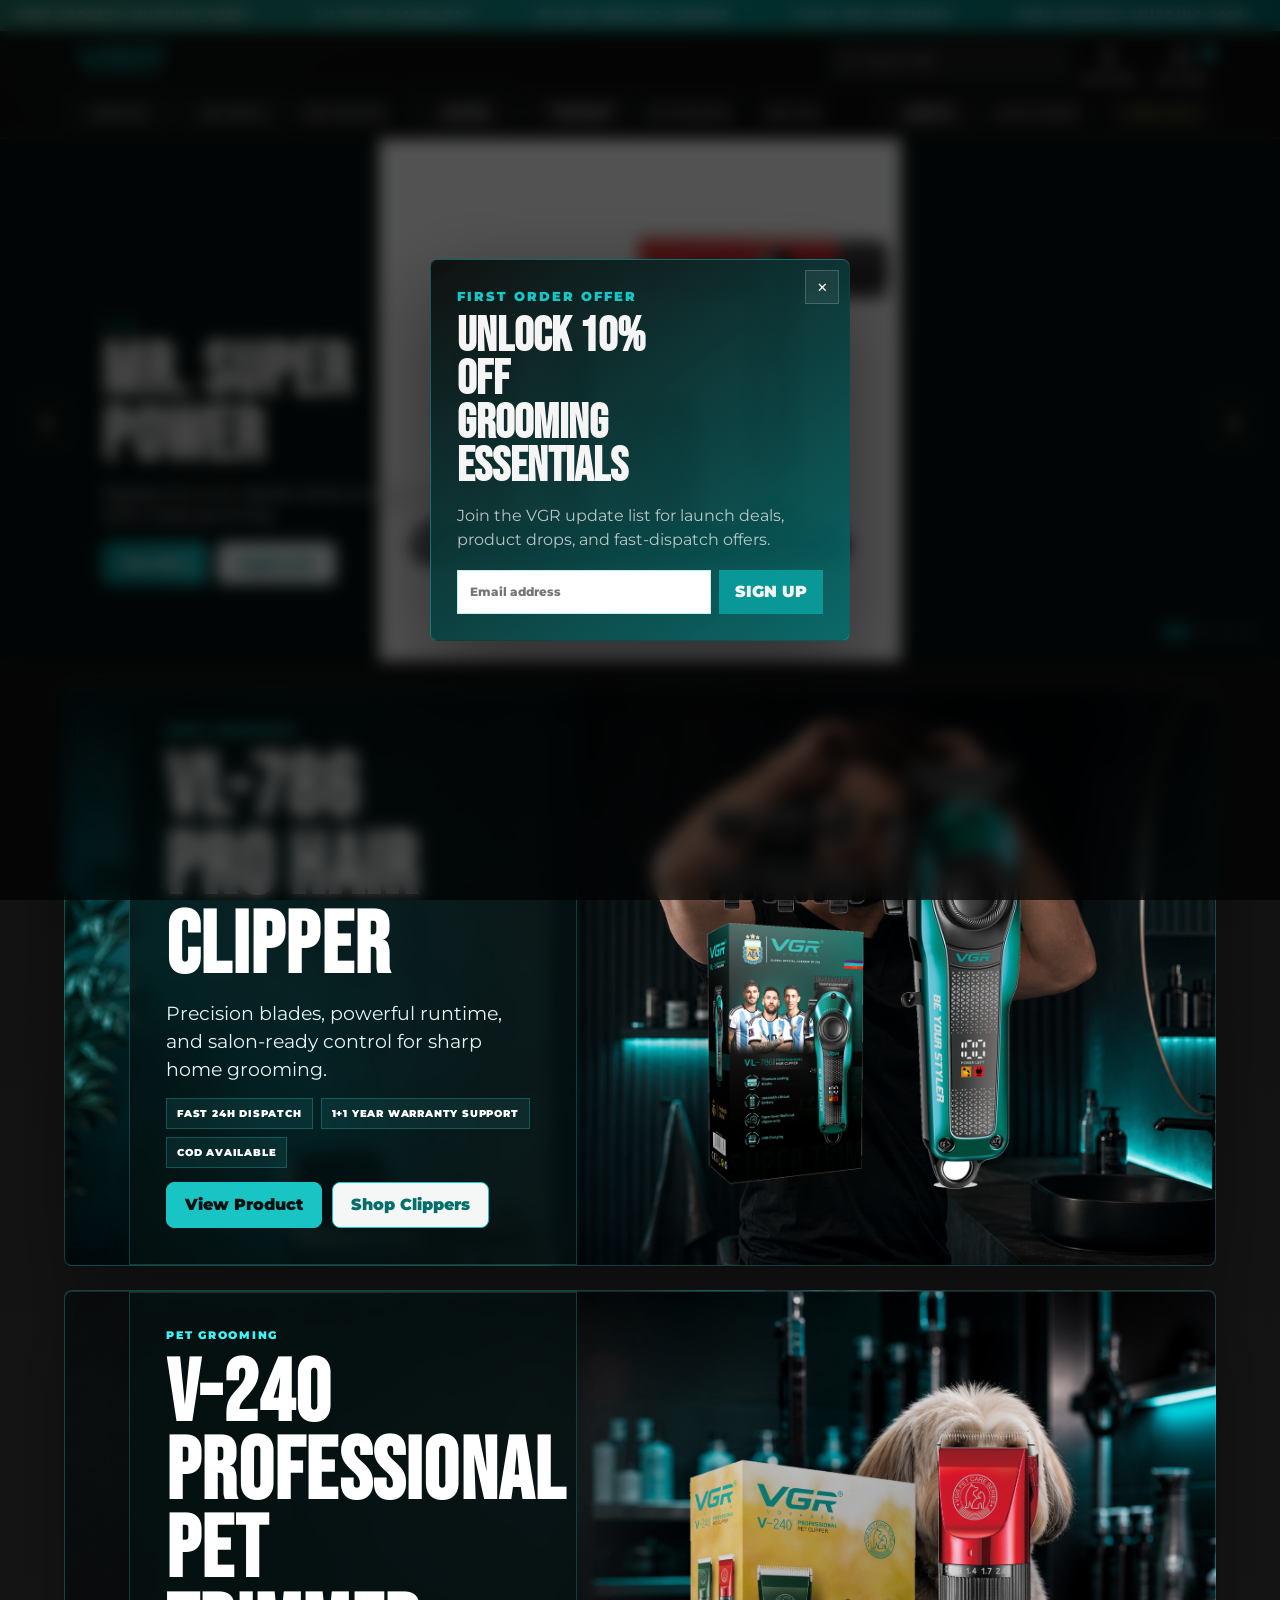
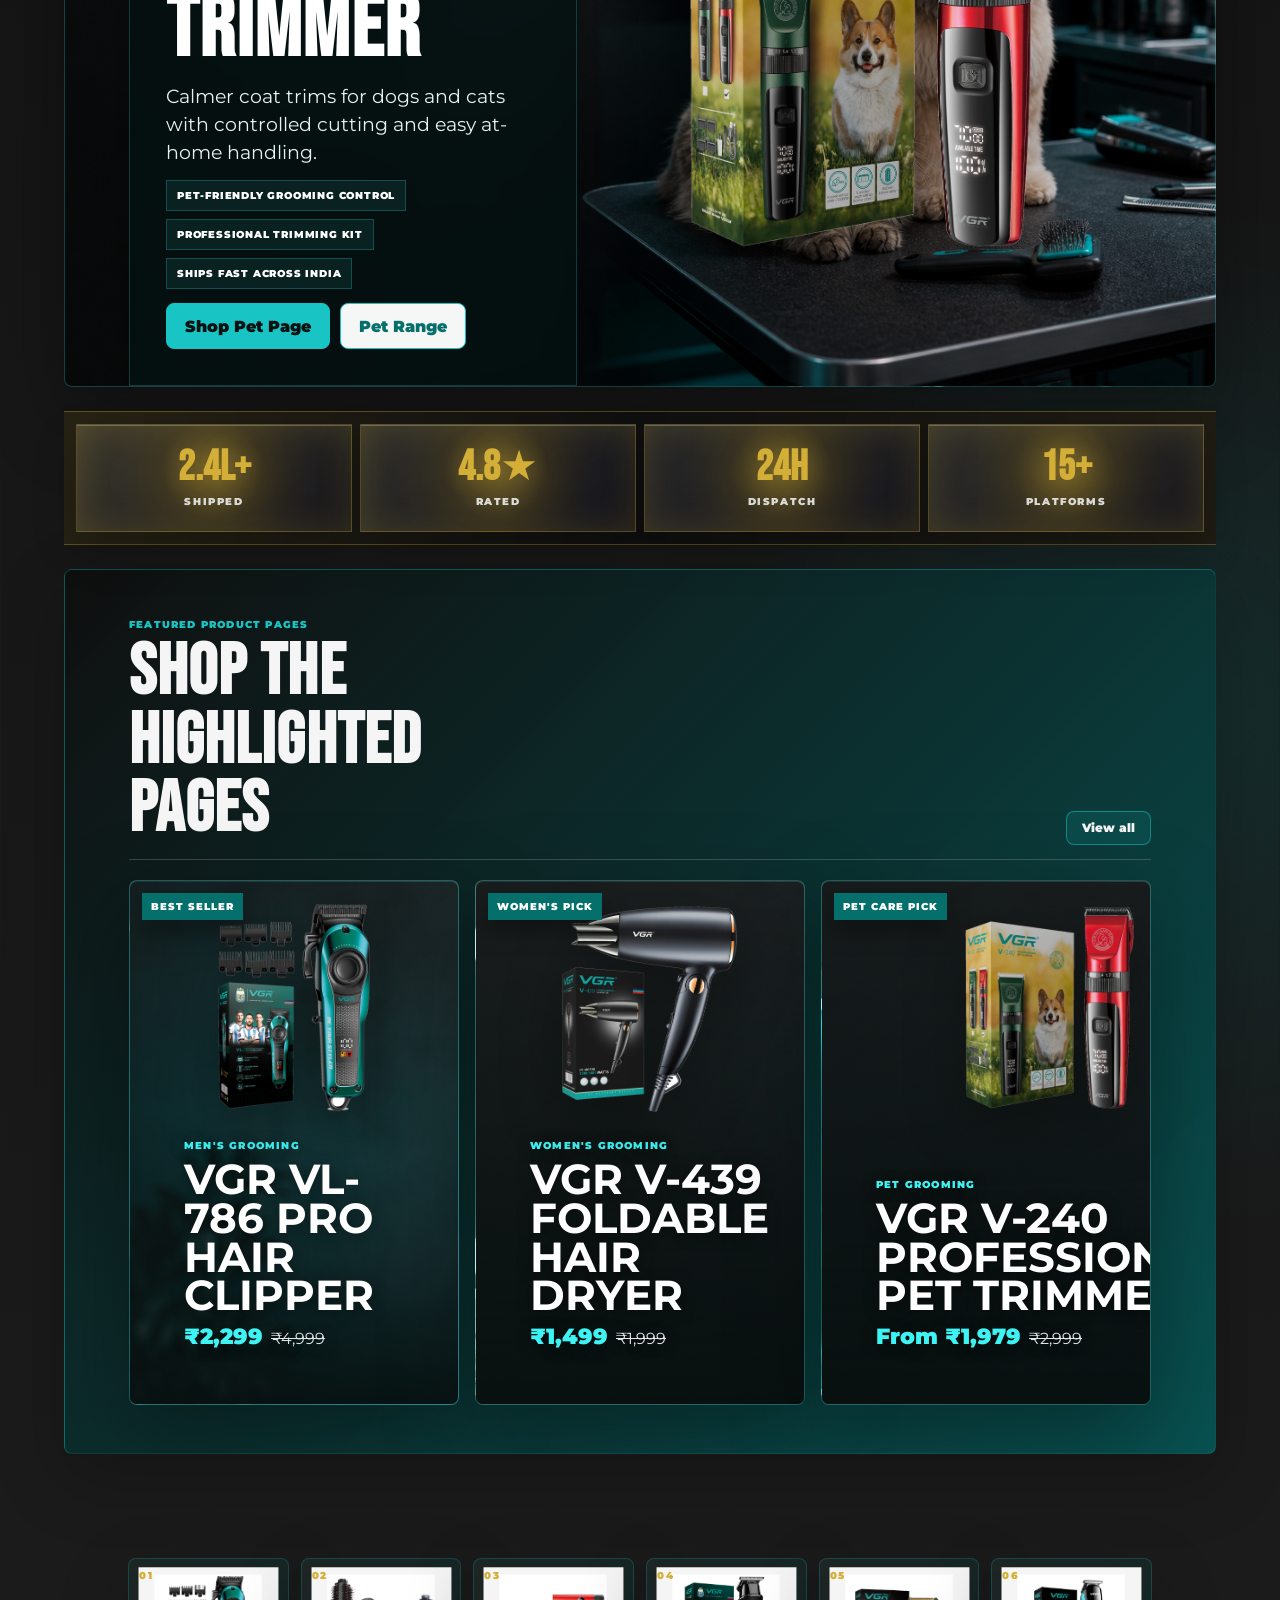
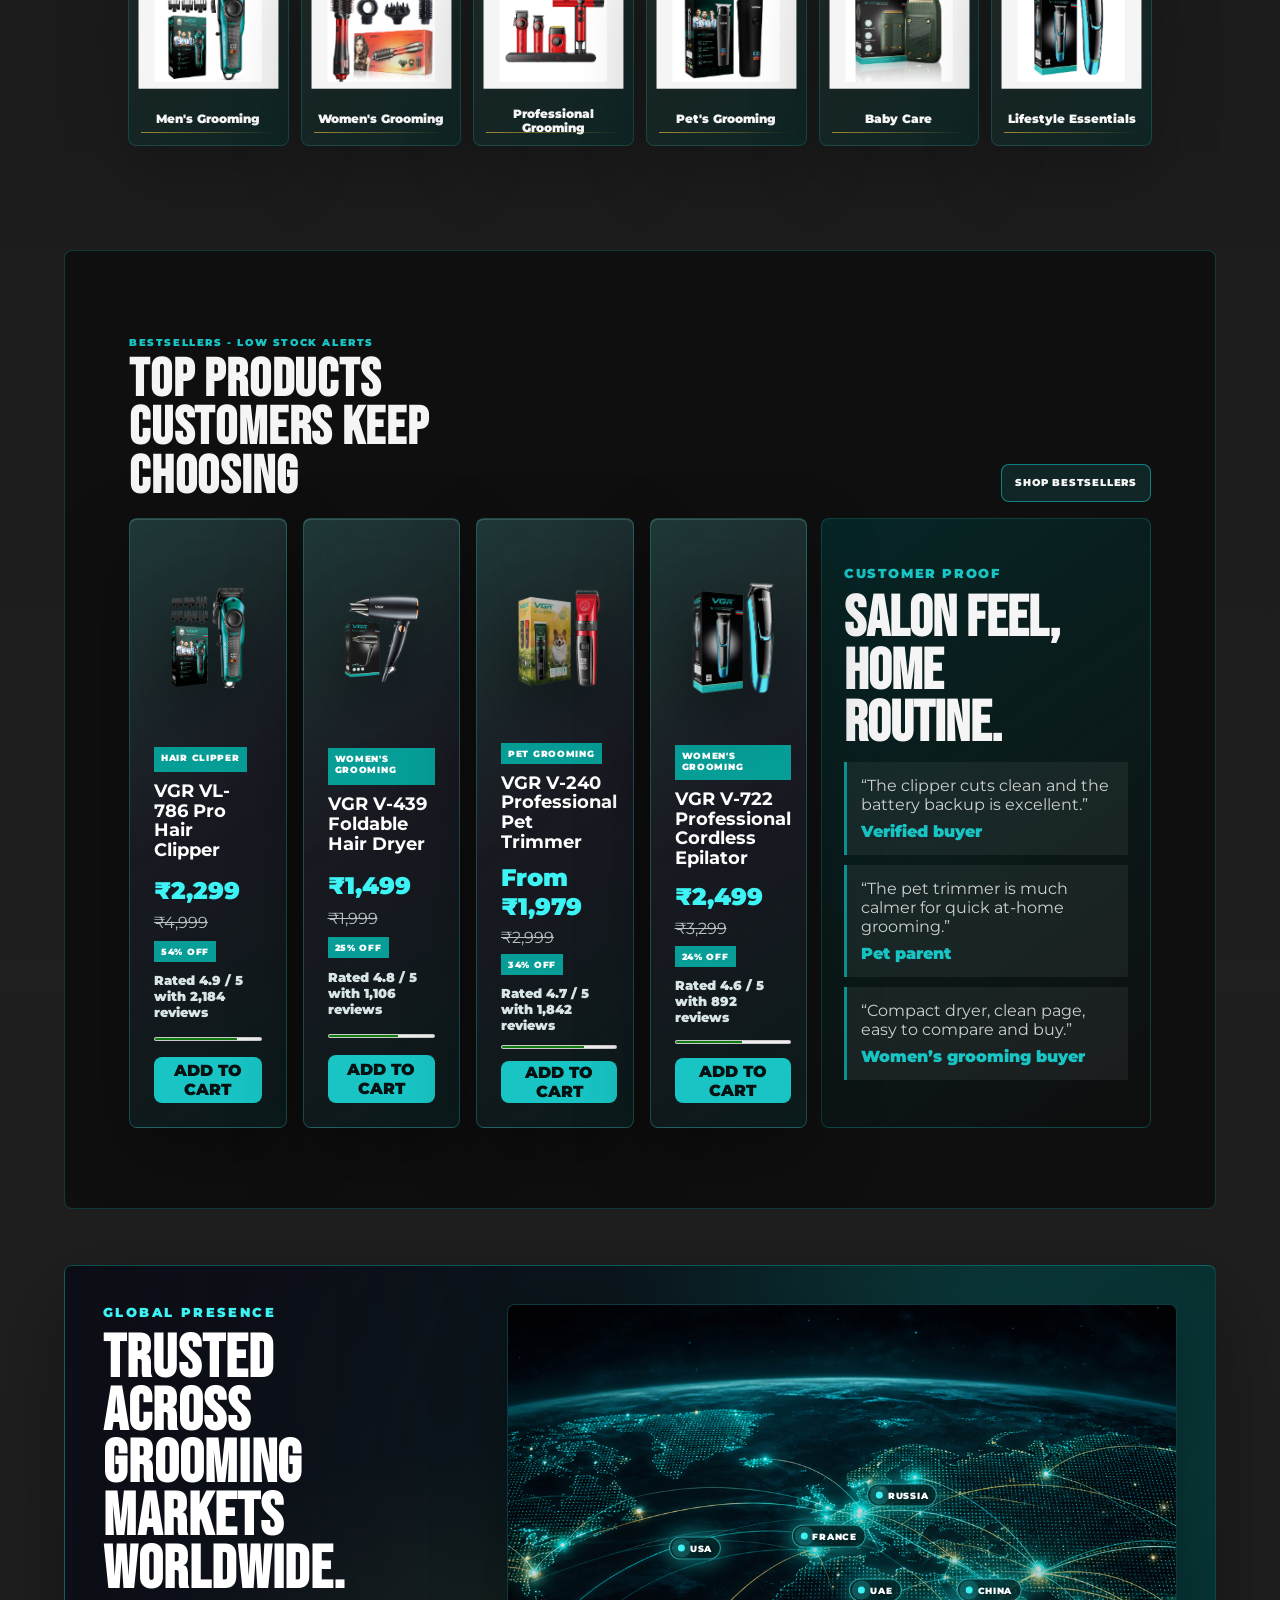
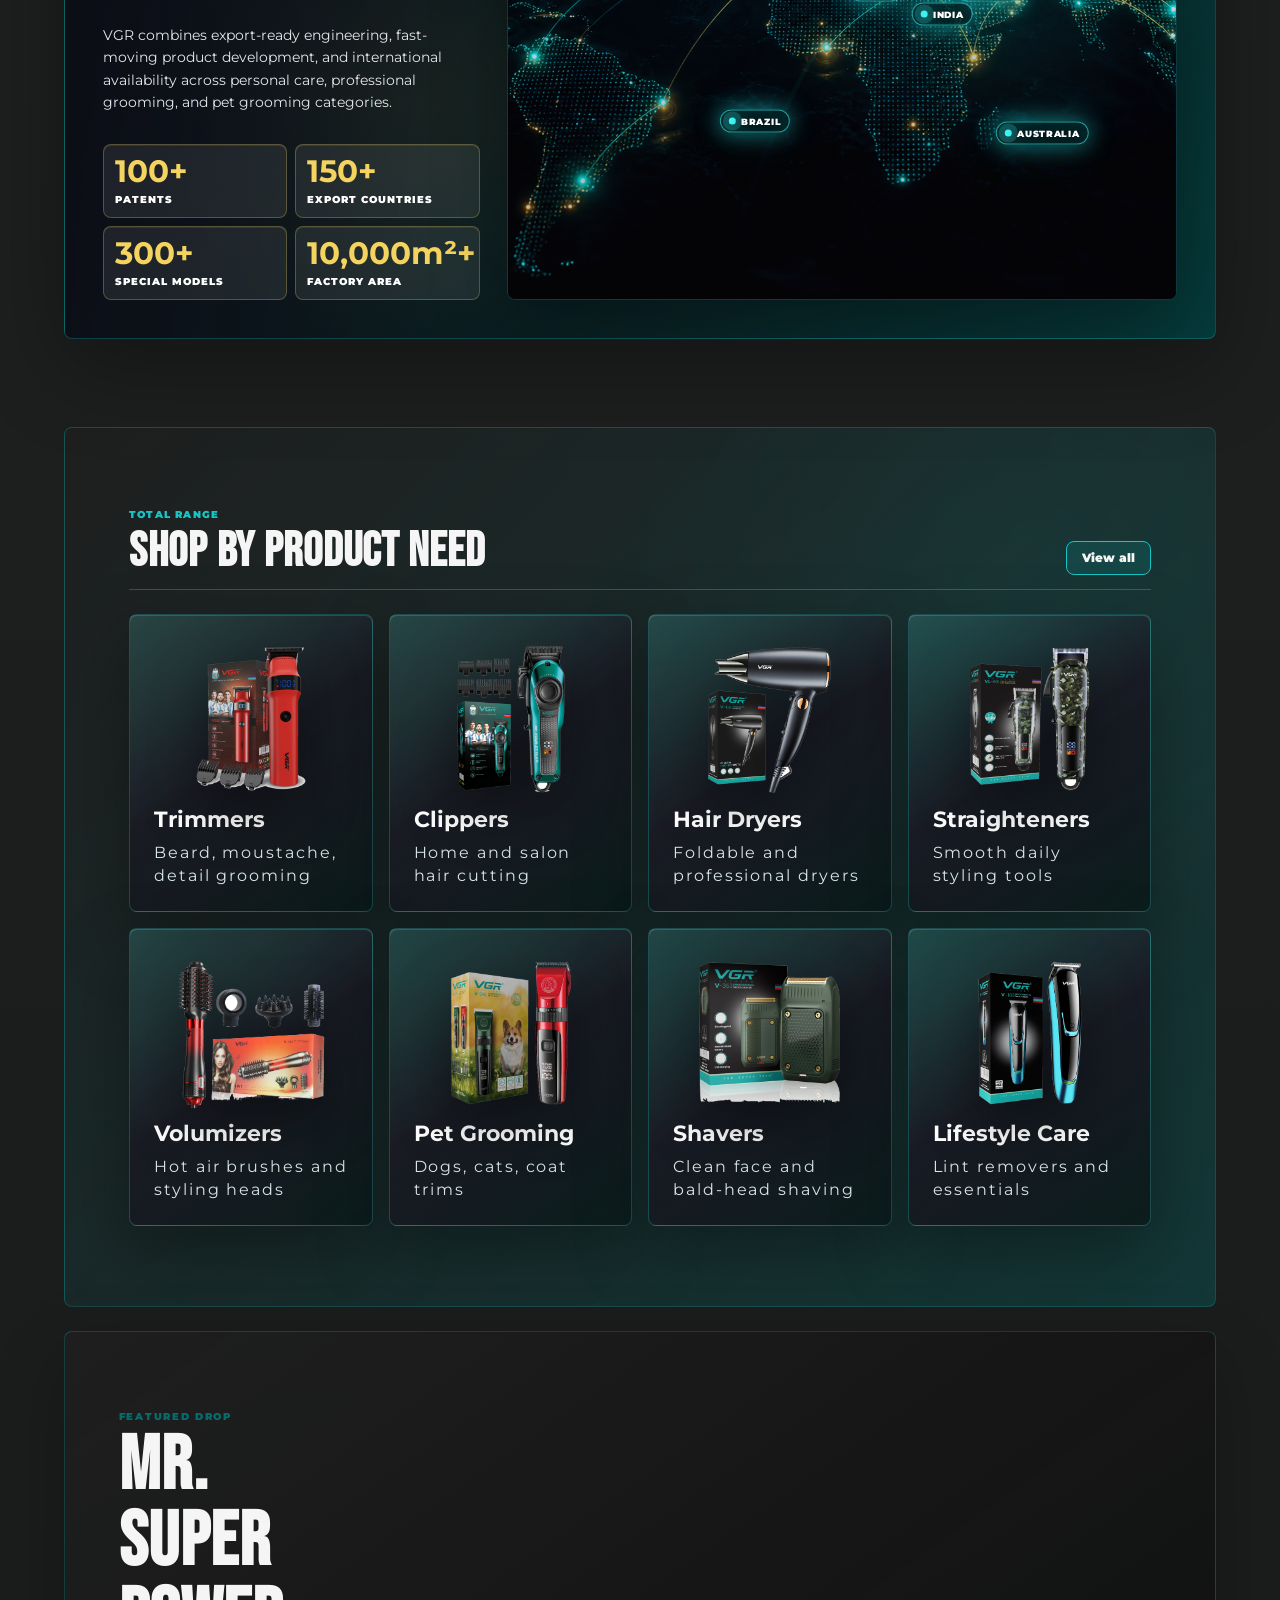
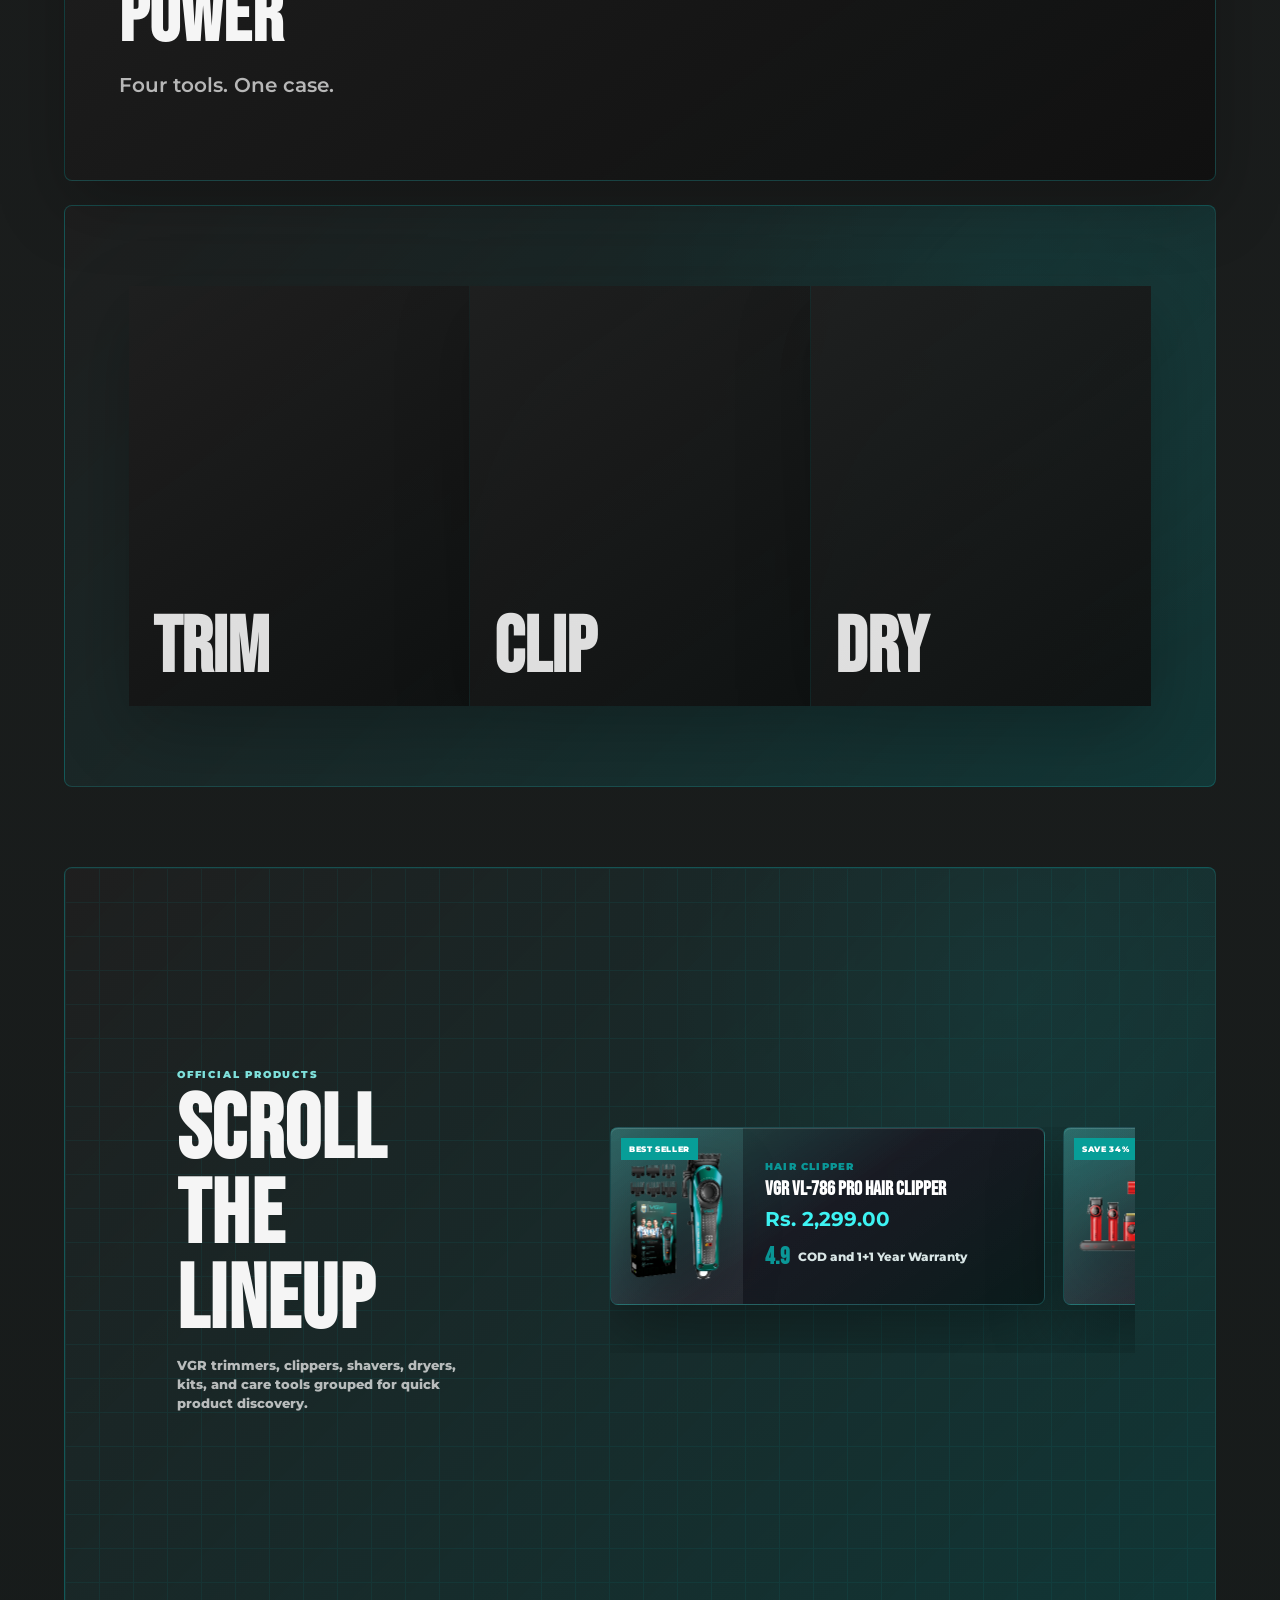
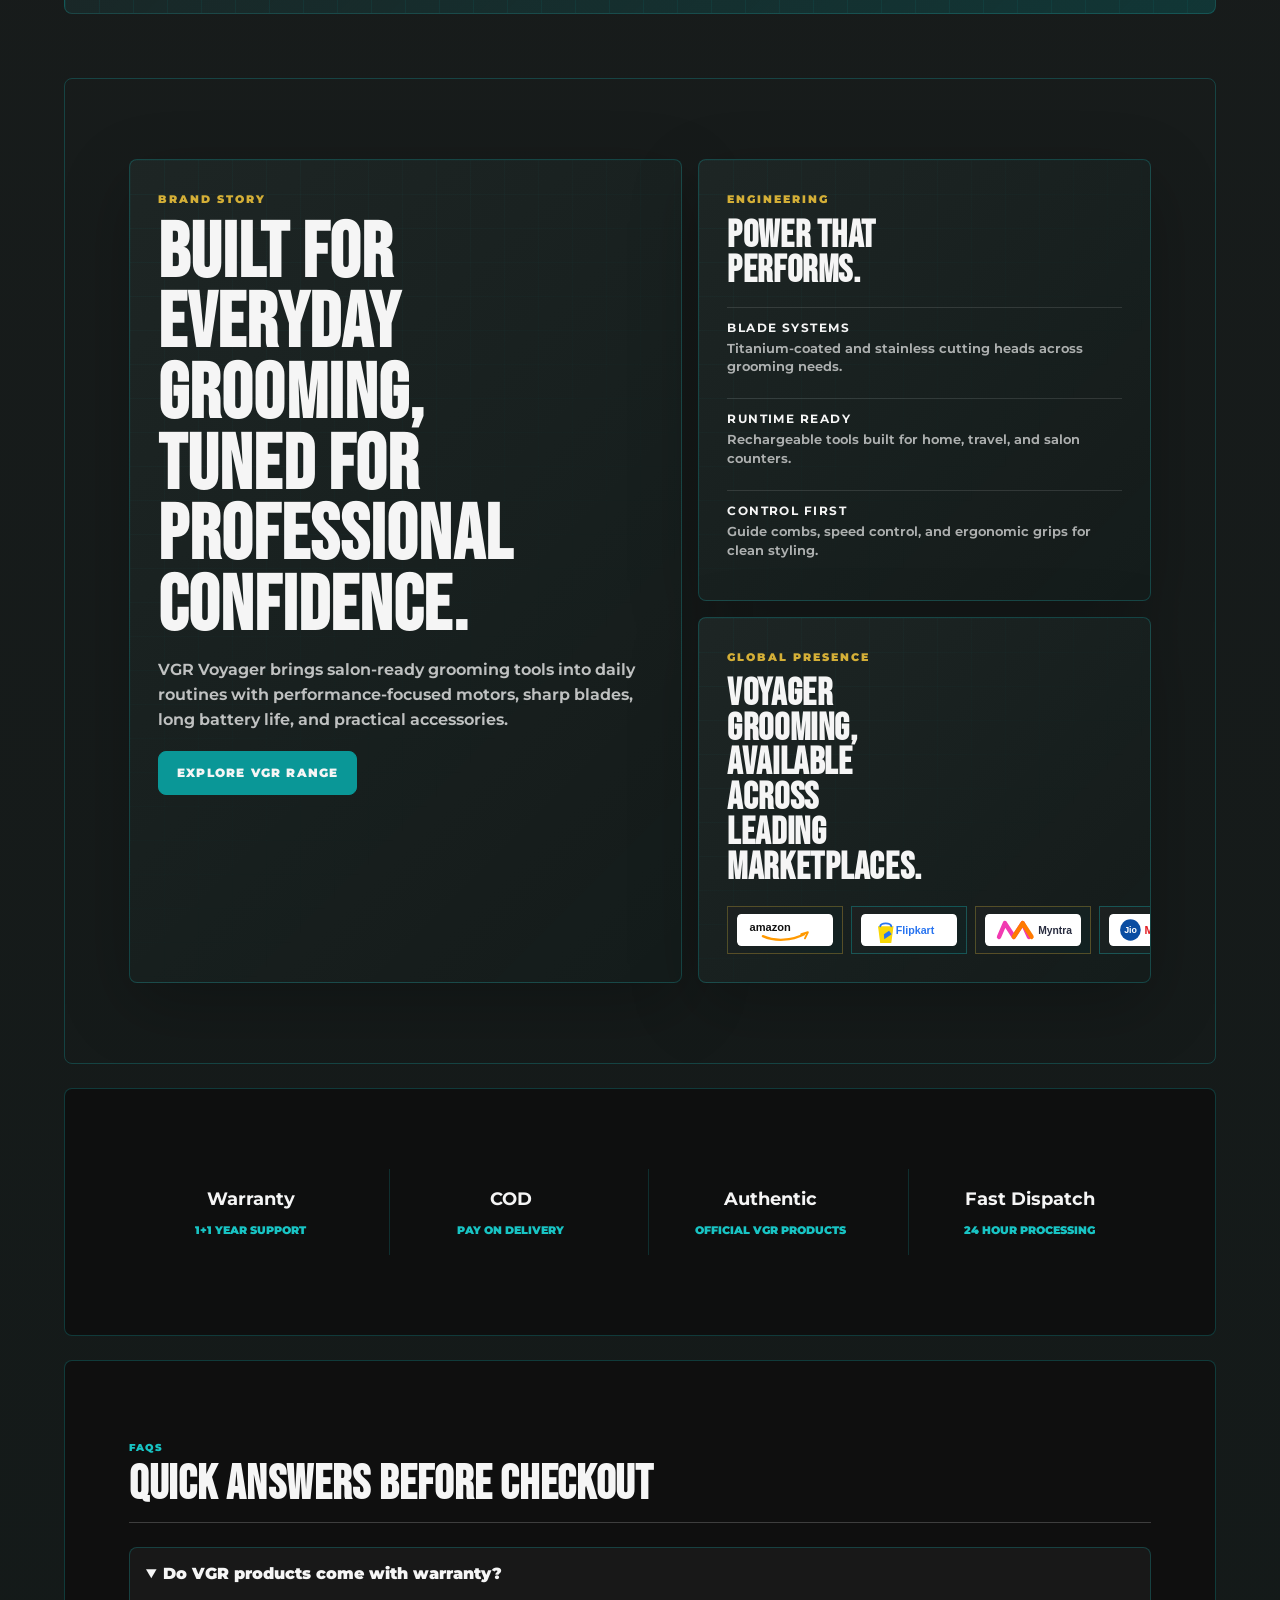
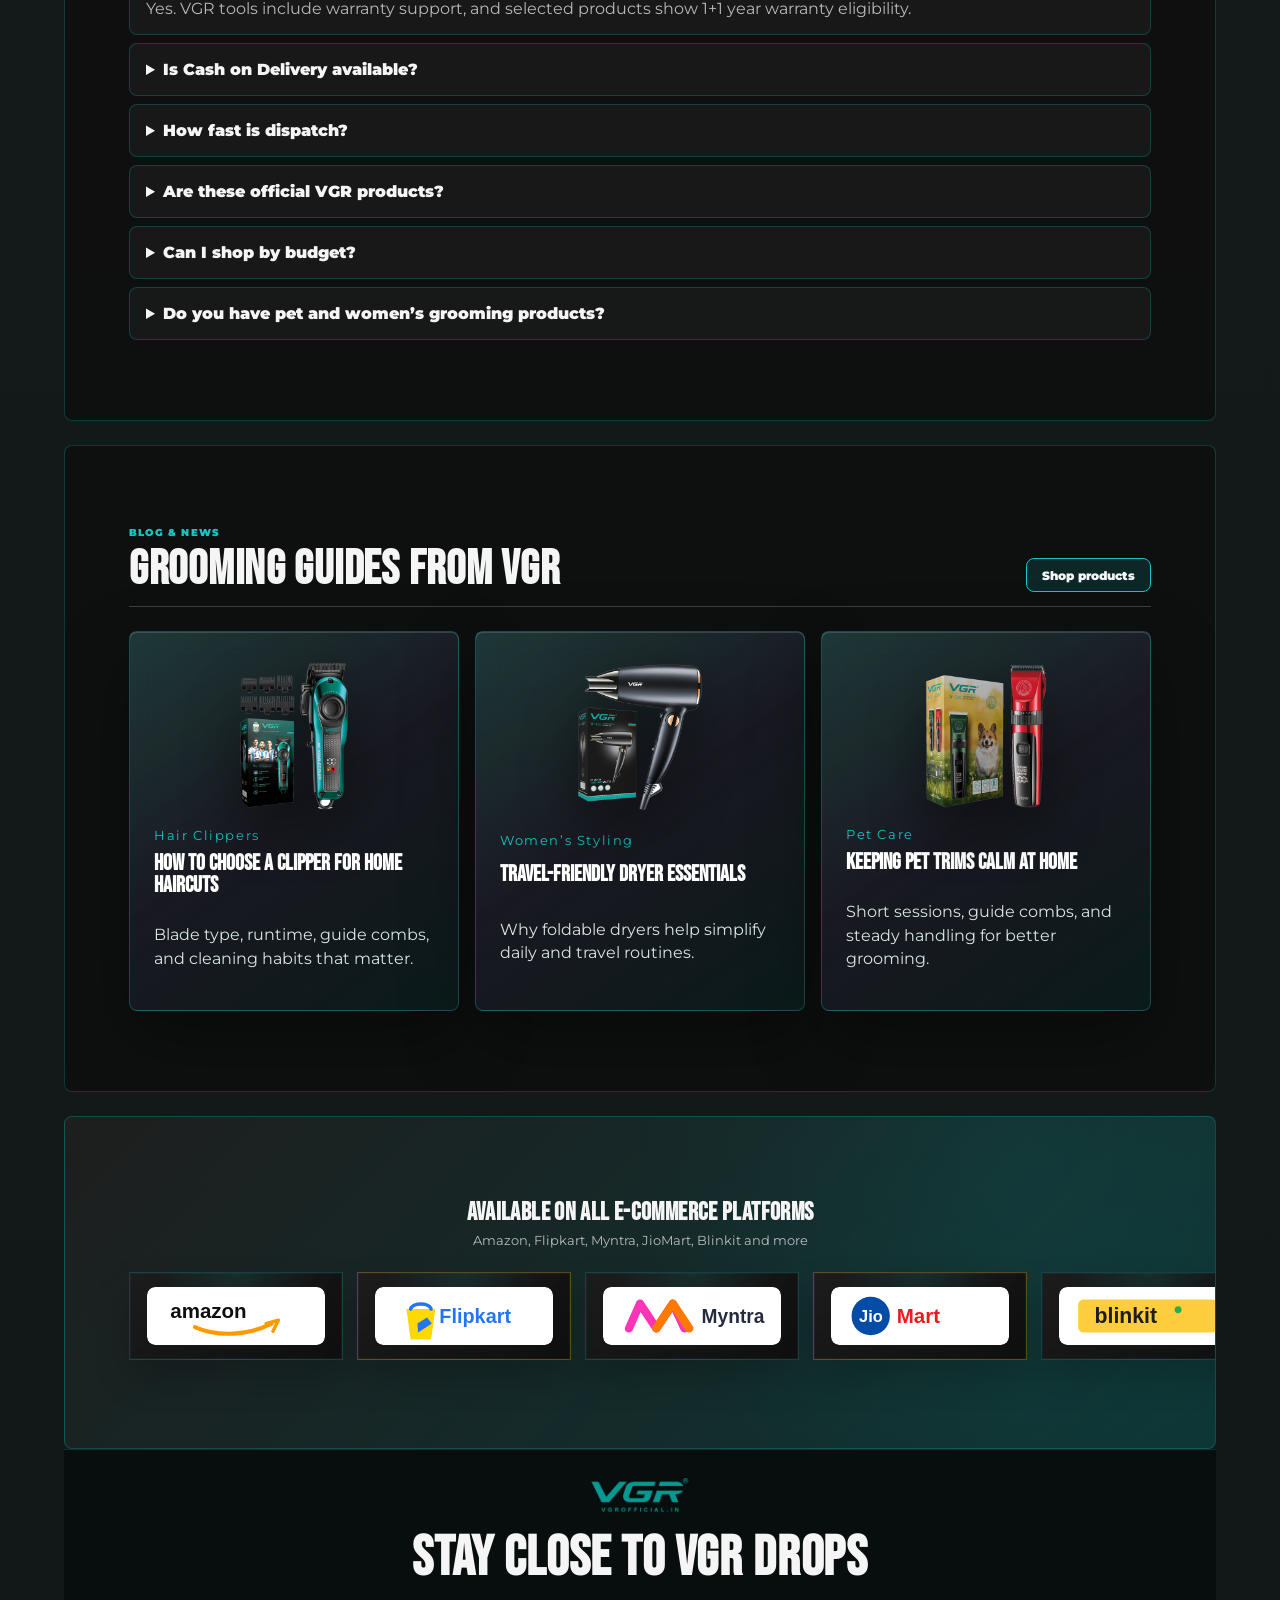
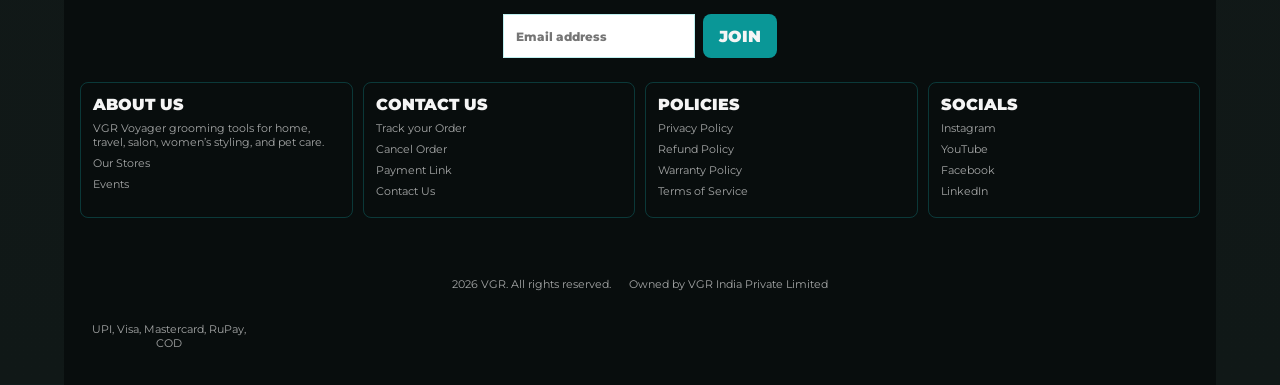
==== commit a36a95ad: "Add home feature banners and brighten hero" ====
--- a/index.html
+++ b/index.html
@@ -97,6 +97,36 @@
         <div class="hero-dots" aria-label="Hero slides" data-home-slide-dots></div>
       </section>
 
+      <section class="hero-feature-banners" aria-label="Featured grooming banners">
+        <article class="hero-feature-banner hero-feature-banner--men">
+          <div class="feature-banner-copy">
+            <small>Men's Grooming</small>
+            <h2>VL-786 Pro Hair Clipper</h2>
+            <p>Precision blades, powerful runtime, and salon-ready control for sharp home grooming.</p>
+            <ul>
+              <li>Fast 24h dispatch</li>
+              <li>1+1 year warranty support</li>
+              <li>COD available</li>
+            </ul>
+            <div class="feature-banner-actions"><a href="product.html">View Product</a><a href="collection.html#clippers">Shop Clippers</a></div>
+          </div>
+          <img src="assets/home-cutout-vl786.png" alt="VGR VL-786 Pro Hair Clipper">
+        </article>
+        <article class="hero-feature-banner hero-feature-banner--pet">
+          <div class="feature-banner-copy">
+            <small>Pet Grooming</small>
+            <h2>V-240 Professional Pet Trimmer</h2>
+            <p>Calmer coat trims for dogs and cats with controlled cutting and easy at-home handling.</p>
+            <ul>
+              <li>Pet-friendly grooming control</li>
+              <li>Professional trimming kit</li>
+              <li>Ships fast across India</li>
+            </ul>
+            <div class="feature-banner-actions"><a href="product-v219-pet.html">Shop Pet Page</a><a href="collection.html#pet">Pet Range</a></div>
+          </div>
+          <img src="assets/home-cutout-v240-pet.png" alt="VGR V-240 Professional Pet Trimmer">
+        </article>
+      </section>
 
       <section class="hero-product-section stock-board bestsellers-section" aria-labelledby="stock-board-title">
         <div class="stock-board-head">
@@ -159,7 +189,7 @@
 
       <section class="conversion-band">
         <article><b>2.4L+</b><span>Shipped</span></article>
-        <article><b>4.8/5</b><span>Rated</span></article>
+        <article><b>4.8★</b><span>Rated</span></article>
         <article><b>24h</b><span>Dispatch</span></article>
         <article><b>15+</b><span>Platforms</span></article>
       </section>
--- a/styles.css
+++ b/styles.css
@@ -8959,16 +8959,148 @@
 .home-page .home-hero-slide video {
   object-fit: contain;
   object-position: center;
-  background:
-    radial-gradient(circle at 50% 48%, rgba(24,196,196,0.18), transparent 38%),
-    #071111;
-  opacity: 0.86;
-}
-
+  background: #071111;
+  opacity: 1;
+}
+
+.home-page .home-hero-slide > img {
+  opacity: 1;
+  background: #071111;
+}
+
+.home-page .home-hero-slide::after,
 .home-page .home-hero-slide:first-child::after {
-  background:
-    linear-gradient(90deg, rgba(8,16,16,0.94), rgba(8,16,16,0.42) 48%, rgba(8,16,16,0.82)),
-    linear-gradient(180deg, rgba(8,16,16,0.14), rgba(8,16,16,0.58));
+  display: none;
+}
+
+.home-page .home-hero-slide .store-hero-copy {
+  text-shadow: 0 3px 18px rgba(0,0,0,0.68);
+}
+
+.home-page .hero-feature-banners {
+  order: 4;
+  display: grid;
+  gap: clamp(16px, 2vw, 24px);
+  width: min(1312px, calc(100% - 32px));
+  margin-inline: auto;
+  margin-top: clamp(18px, 2.8vw, 34px);
+}
+
+.home-page .hero-feature-banner {
+  position: relative;
+  display: grid;
+  grid-template-columns: minmax(280px, 0.78fr) minmax(360px, 1.22fr);
+  align-items: center;
+  min-height: clamp(390px, 36vw, 520px);
+  overflow: hidden;
+  border: 1px solid rgba(61,243,243,0.24);
+  border-radius: var(--ui-radius);
+  background-color: #071111;
+  background-position: center;
+  background-size: cover;
+  box-shadow:
+    inset 0 1px 0 rgba(255,255,255,0.12),
+    0 32px 82px rgba(0,0,0,0.32);
+}
+
+.home-page .hero-feature-banner--men {
+  background-image: url("assets/ai-men-grooming-bg.png");
+}
+
+.home-page .hero-feature-banner--pet {
+  background-image: url("assets/ai-pet-grooming-bg.png");
+}
+
+.home-page .feature-banner-copy {
+  position: relative;
+  z-index: 2;
+  display: grid;
+  gap: 14px;
+  width: min(500px, 100%);
+  margin-left: clamp(22px, 5vw, 72px);
+  padding: clamp(20px, 3vw, 36px);
+  border: 1px solid rgba(61,243,243,0.20);
+  background: rgba(5,17,17,0.78);
+  color: #FFFFFF;
+  box-shadow: inset 0 1px 0 rgba(255,255,255,0.10), 0 24px 54px rgba(0,0,0,0.28);
+  backdrop-filter: blur(8px) saturate(120%);
+}
+
+.home-page .feature-banner-copy small {
+  color: #3DF3F3;
+  font-size: 11px;
+  font-weight: 950;
+  letter-spacing: 0.16em;
+  text-transform: uppercase;
+}
+
+.home-page .feature-banner-copy h2 {
+  max-width: 9ch;
+  margin: 0;
+  color: #FFFFFF;
+  font-size: clamp(48px, 6.8vw, 92px);
+  line-height: 0.9;
+}
+
+.home-page .feature-banner-copy p {
+  max-width: 38ch;
+  margin: 0;
+  color: #E5F2F2;
+  font-size: clamp(15px, 1.5vw, 20px);
+  line-height: 1.45;
+}
+
+.home-page .feature-banner-copy ul {
+  display: flex;
+  flex-wrap: wrap;
+  gap: 8px;
+  margin: 0;
+  padding: 0;
+  list-style: none;
+}
+
+.home-page .feature-banner-copy li {
+  border: 1px solid rgba(61,243,243,0.22);
+  padding: 8px 10px;
+  background: rgba(61,243,243,0.08);
+  color: #FFFFFF;
+  font-size: 10px;
+  font-weight: 950;
+  letter-spacing: 0.08em;
+  text-transform: uppercase;
+}
+
+.home-page .feature-banner-actions {
+  display: flex;
+  flex-wrap: wrap;
+  gap: 10px;
+}
+
+.home-page .feature-banner-actions a {
+  display: inline-grid;
+  min-height: 46px;
+  place-items: center;
+  border: 1px solid #18C4C4;
+  padding: 0 18px;
+  background: #18C4C4;
+  color: #071111;
+  text-decoration: none;
+  font-weight: 950;
+}
+
+.home-page .feature-banner-actions a + a {
+  background: rgba(255,255,255,0.96);
+  color: #05706B;
+}
+
+.home-page .hero-feature-banner img {
+  position: relative;
+  z-index: 1;
+  justify-self: center;
+  width: min(68%, 560px);
+  max-height: 440px;
+  object-fit: contain;
+  filter: drop-shadow(0 30px 44px rgba(0,0,0,0.46));
 }
 
 .home-page .hero-arrow {
@@ -9085,6 +9217,51 @@
     linear-gradient(90deg, rgba(8,16,16,0.42), rgba(8,16,16,0.12));
 }
 
+.home-page .conversion-band article {
+  position: relative;
+  overflow: hidden;
+  background:
+    radial-gradient(circle at 50% 42%, rgba(212,175,55,0.34), rgba(212,175,55,0.10) 34%, rgba(255,255,255,0.03) 68%),
+    linear-gradient(145deg, rgba(255,255,255,0.08), rgba(13,13,22,0.82));
+  box-shadow:
+    inset 0 0 34px rgba(212,175,55,0.18),
+    inset 0 1px 0 rgba(255,255,255,0.14),
+    0 18px 44px rgba(0,0,0,0.24);
+}
+
+.home-page .conversion-band article::after {
+  content: "";
+  position: absolute;
+  inset: 16%;
+  border-radius: 999px;
+  background: radial-gradient(circle, rgba(212,175,55,0.28), transparent 64%);
+  filter: blur(18px);
+  opacity: 0.86;
+  pointer-events: none;
+}
+
+.home-page .conversion-band b,
+.home-page .conversion-band span {
+  position: relative;
+  z-index: 1;
+}
+
+.home-page > .conversion-band {
+  order: 5;
+}
+
+.home-page > .product-page-spotlight {
+  order: 6;
+}
+
+.home-page > .category-rail {
+  order: 7;
+}
+
+.home-page > .stock-board {
+  order: 8;
+}
+
 .home-page .product-page-spotlight {
   padding-top: clamp(28px, 3.8vw, 48px);
   padding-bottom: clamp(28px, 3.8vw, 48px);
@@ -9116,11 +9293,11 @@
 }
 
 .home-page .global-presence-section {
-  order: 8;
+  order: 9;
 }
 
 .home-page .home-feature {
-  order: 10;
+  order: 11;
   grid-template-columns: minmax(260px, 0.72fr) minmax(320px, 1fr);
   min-height: clamp(320px, 34vw, 460px);
   gap: clamp(24px, 5vw, 90px);
@@ -9142,17 +9319,17 @@
 }
 
 .home-page .parallax-showcase {
-  order: 11;
+  order: 12;
   min-height: clamp(440px, 46vw, 600px);
 }
 
 @media (min-width: 900px) {
   .home-page .bestsellers-section {
-    order: 7;
+    order: 8;
   }
 
   .home-page .product-grid-section {
-    order: 9;
+    order: 10;
   }
 
   .home-page .hero-arrow {
@@ -9171,6 +9348,52 @@
 
   .home-page .home-hero-slide video {
     object-fit: cover;
+  }
+
+  .home-page .hero-feature-banners {
+    width: calc(100% - 32px);
+    margin-top: 16px;
+  }
+
+  .home-page .hero-feature-banner {
+    grid-template-columns: 1fr;
+    min-height: 640px;
+    align-items: end;
+    background-position: center;
+  }
+
+  .home-page .feature-banner-copy {
+    order: 2;
+    width: calc(100% - 32px);
+    margin: 0 auto 16px;
+    padding: 18px;
+  }
+
+  .home-page .feature-banner-copy h2 {
+    max-width: 10ch;
+    font-size: clamp(42px, 13vw, 58px);
+  }
+
+  .home-page .feature-banner-copy p {
+    font-size: 14px;
+  }
+
+  .home-page .feature-banner-copy ul {
+    display: grid;
+    grid-template-columns: 1fr;
+  }
+
+  .home-page .feature-banner-actions a {
+    min-height: 44px;
+    padding: 0 14px;
+  }
+
+  .home-page .hero-feature-banner img {
+    order: 1;
+    width: min(76%, 300px);
+    max-height: 250px;
+    align-self: center;
+    margin-top: 28px;
   }
 
   .home-page .home-hero-slide .store-hero-copy {
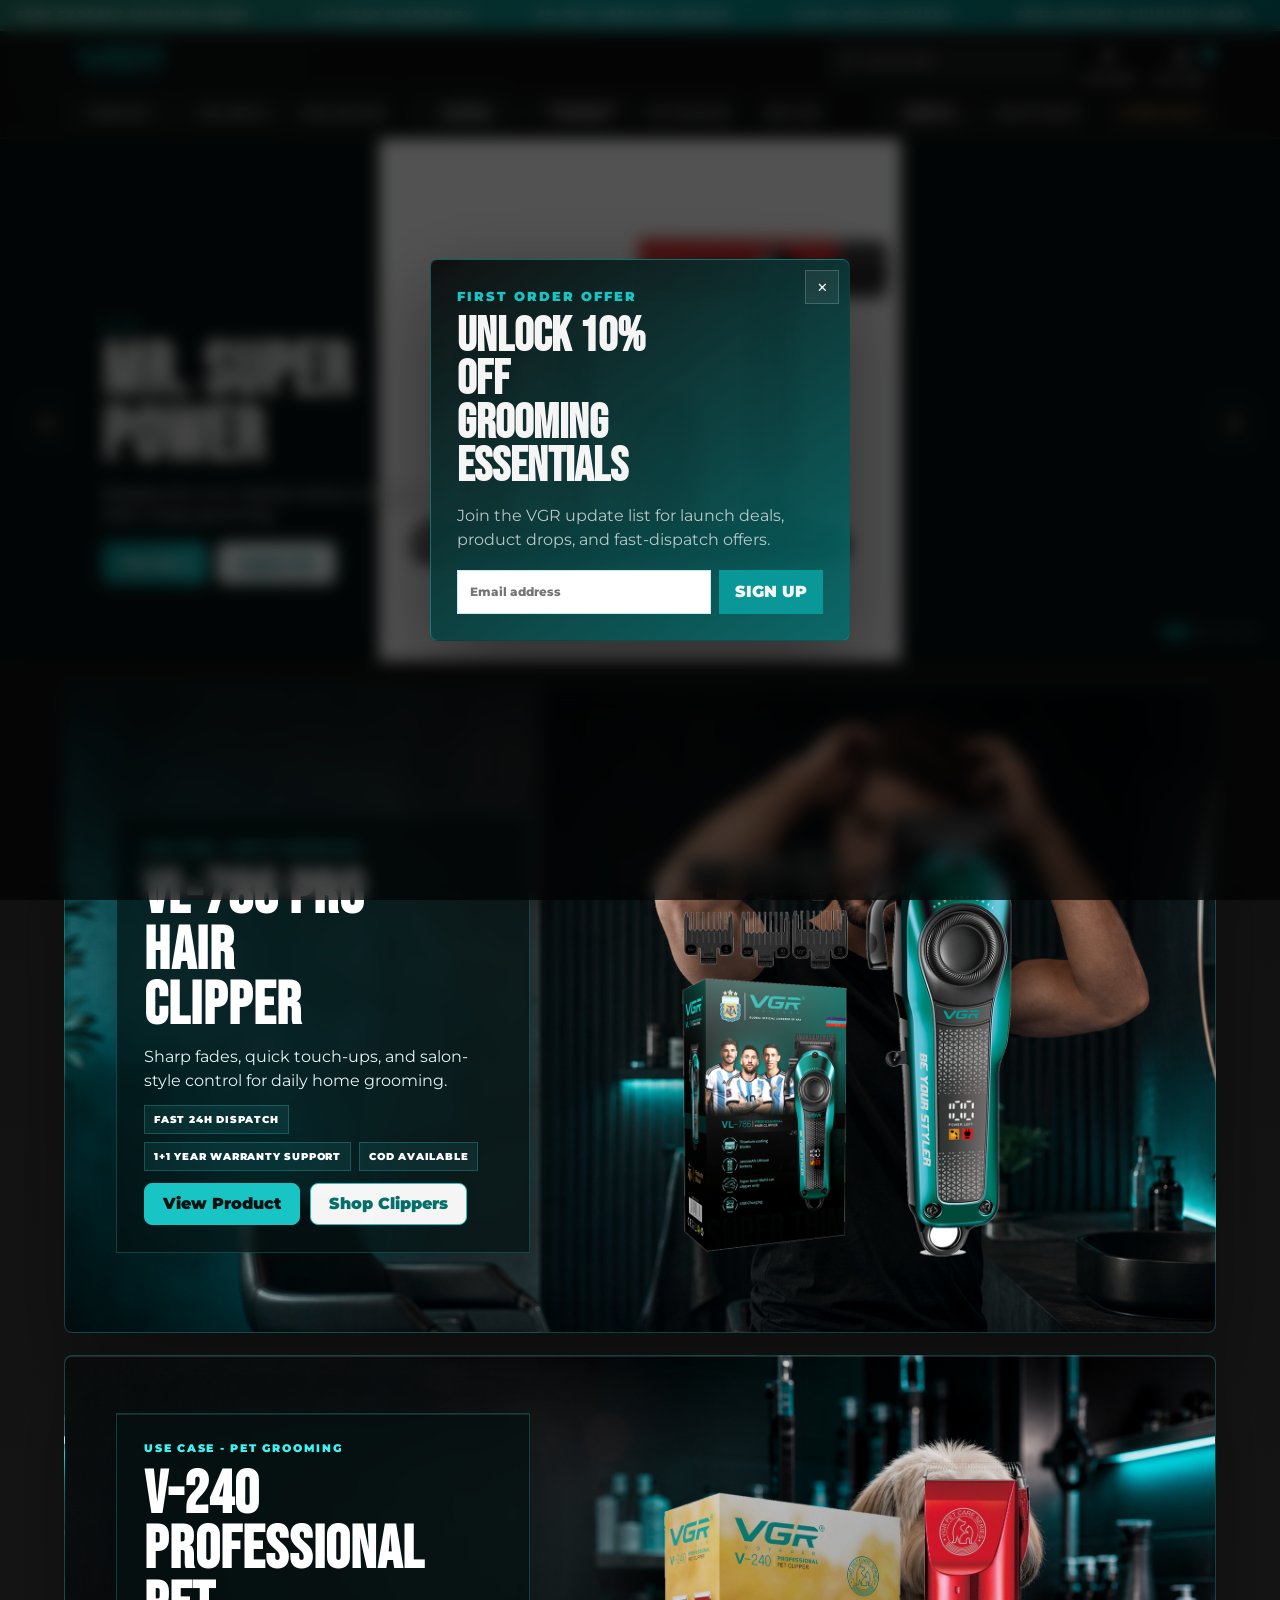
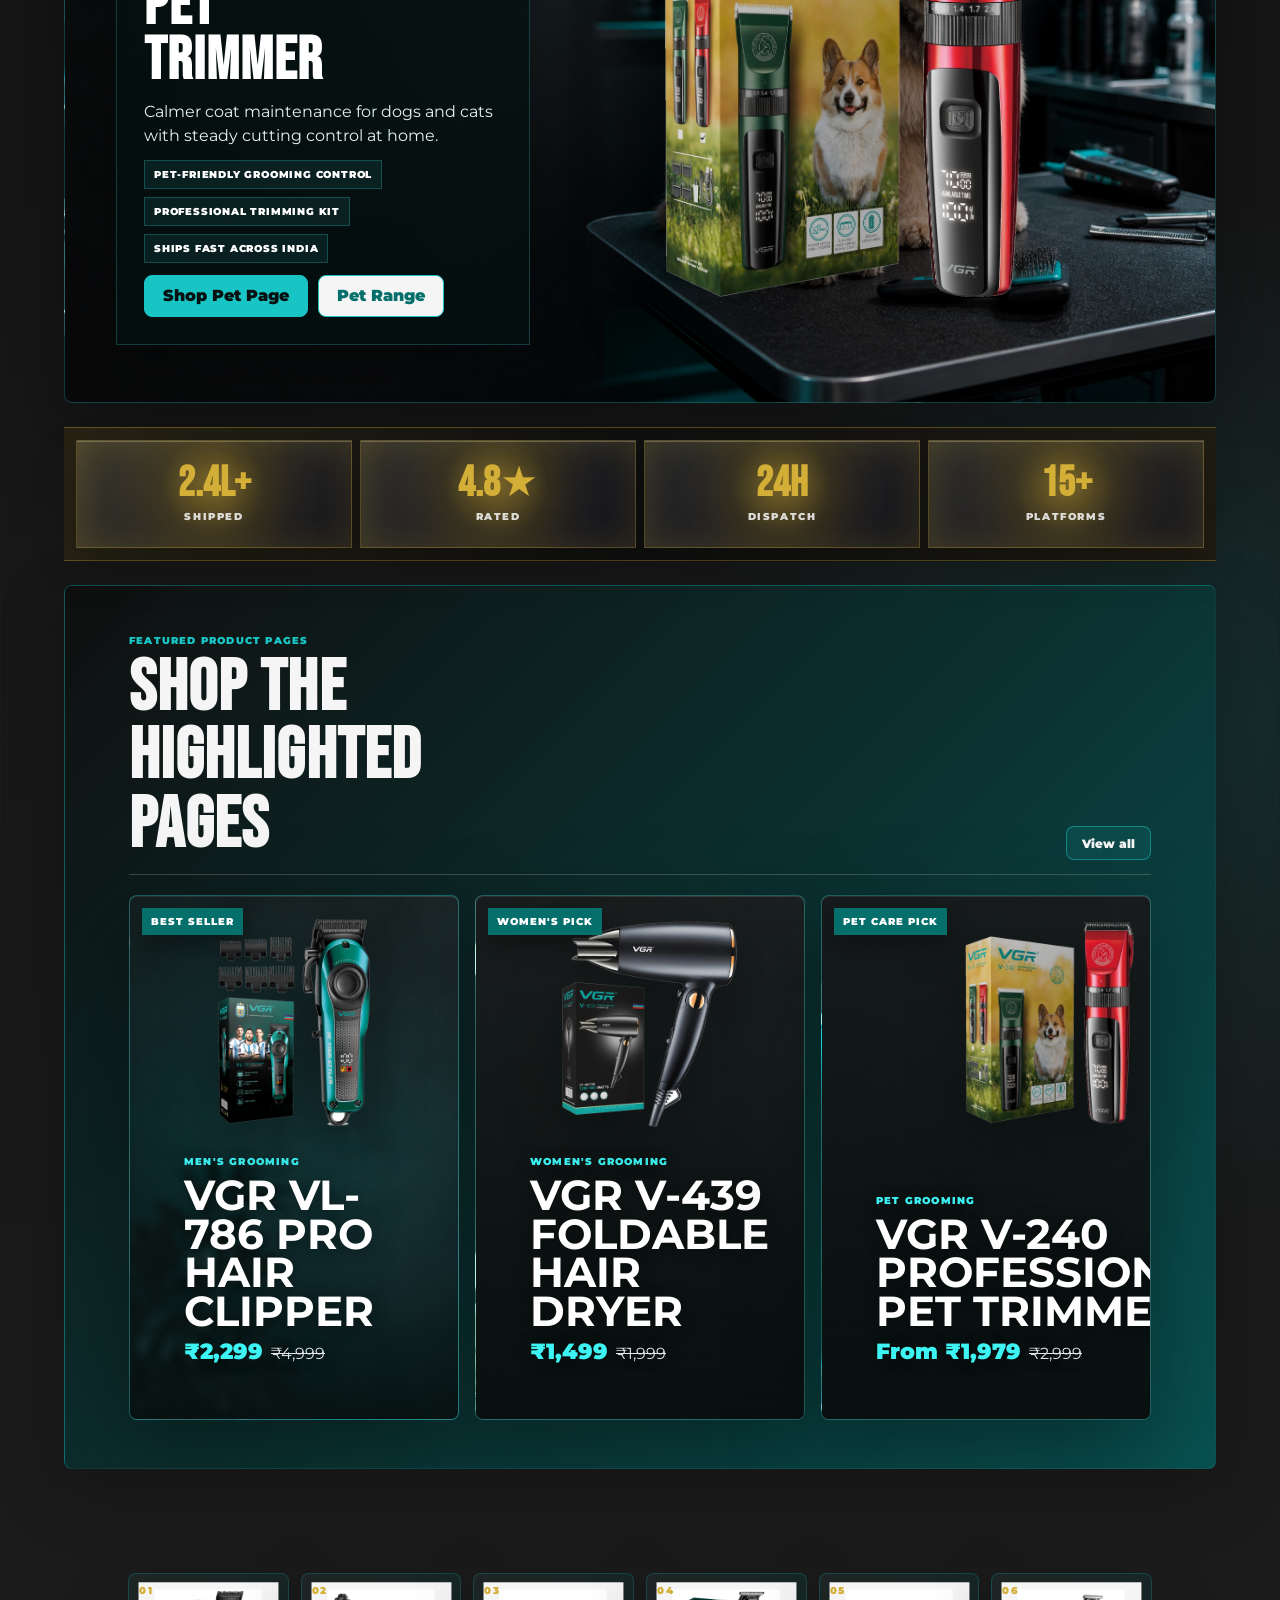
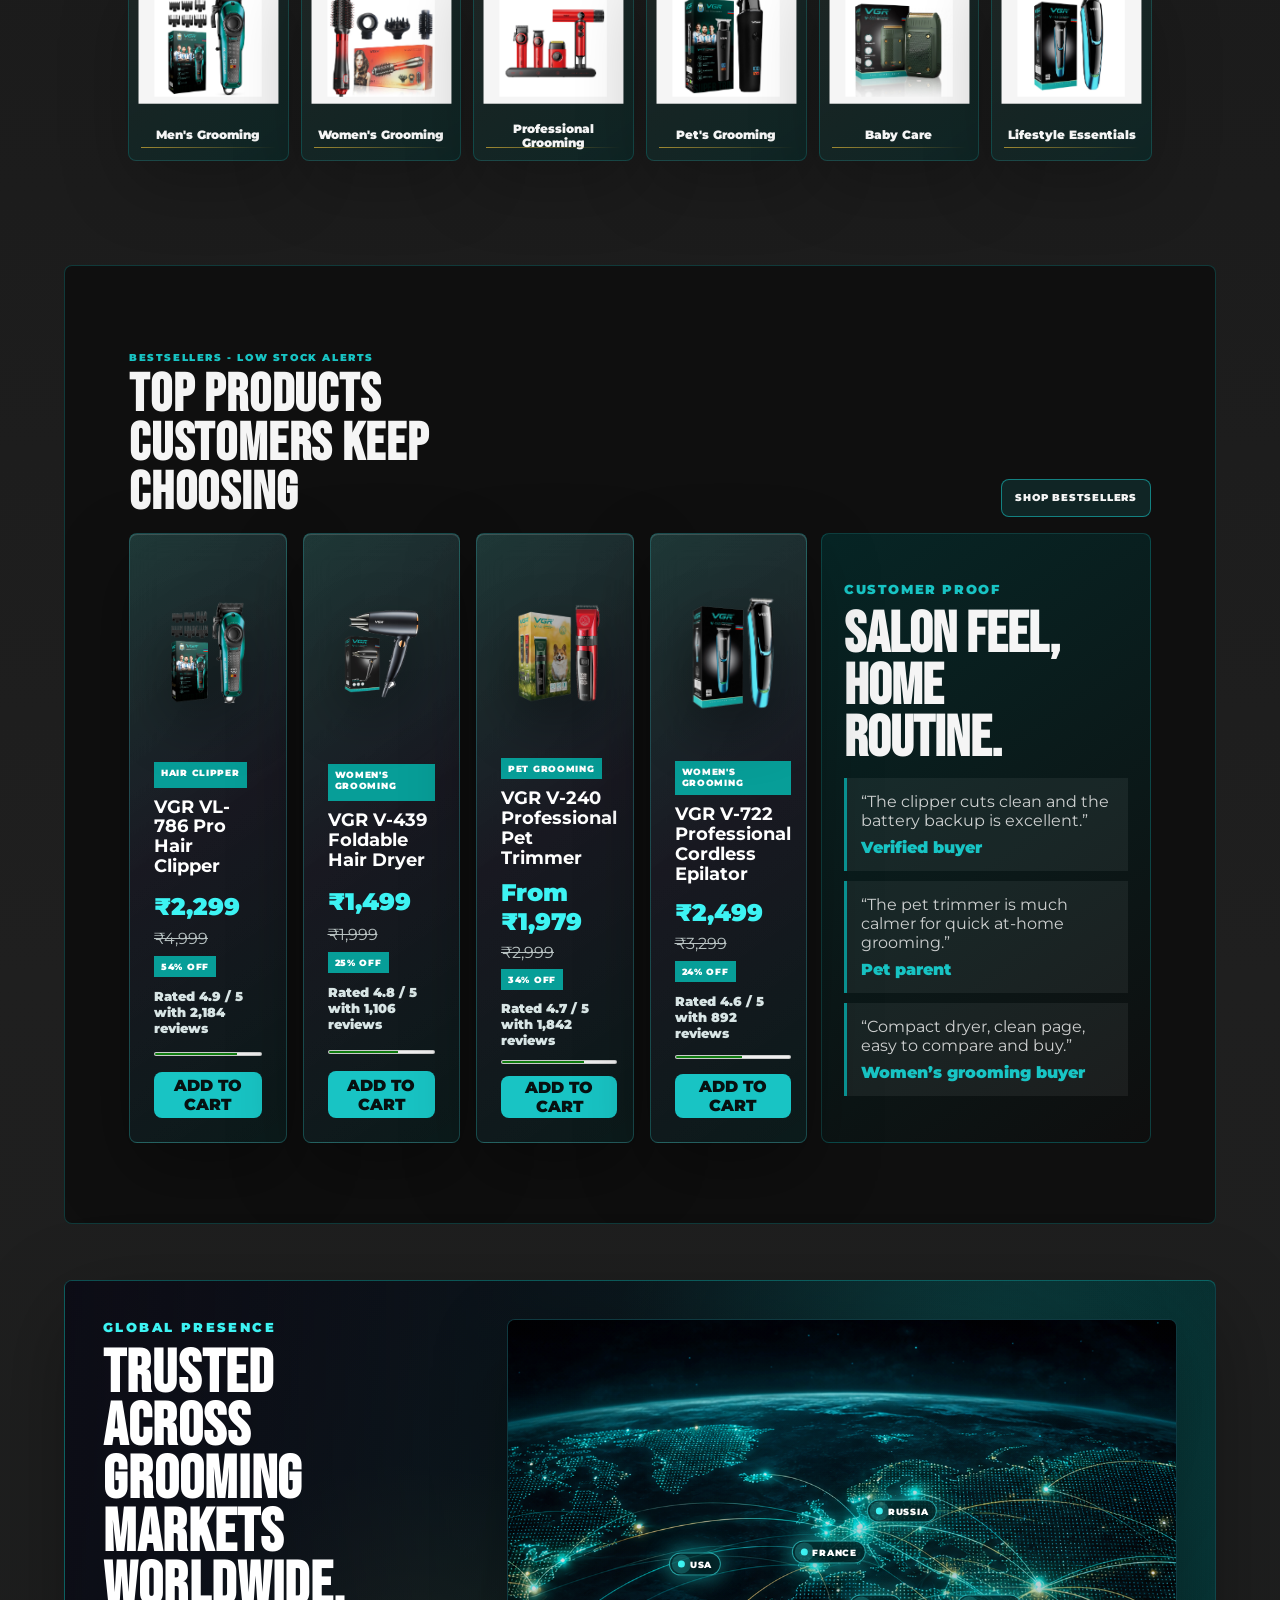
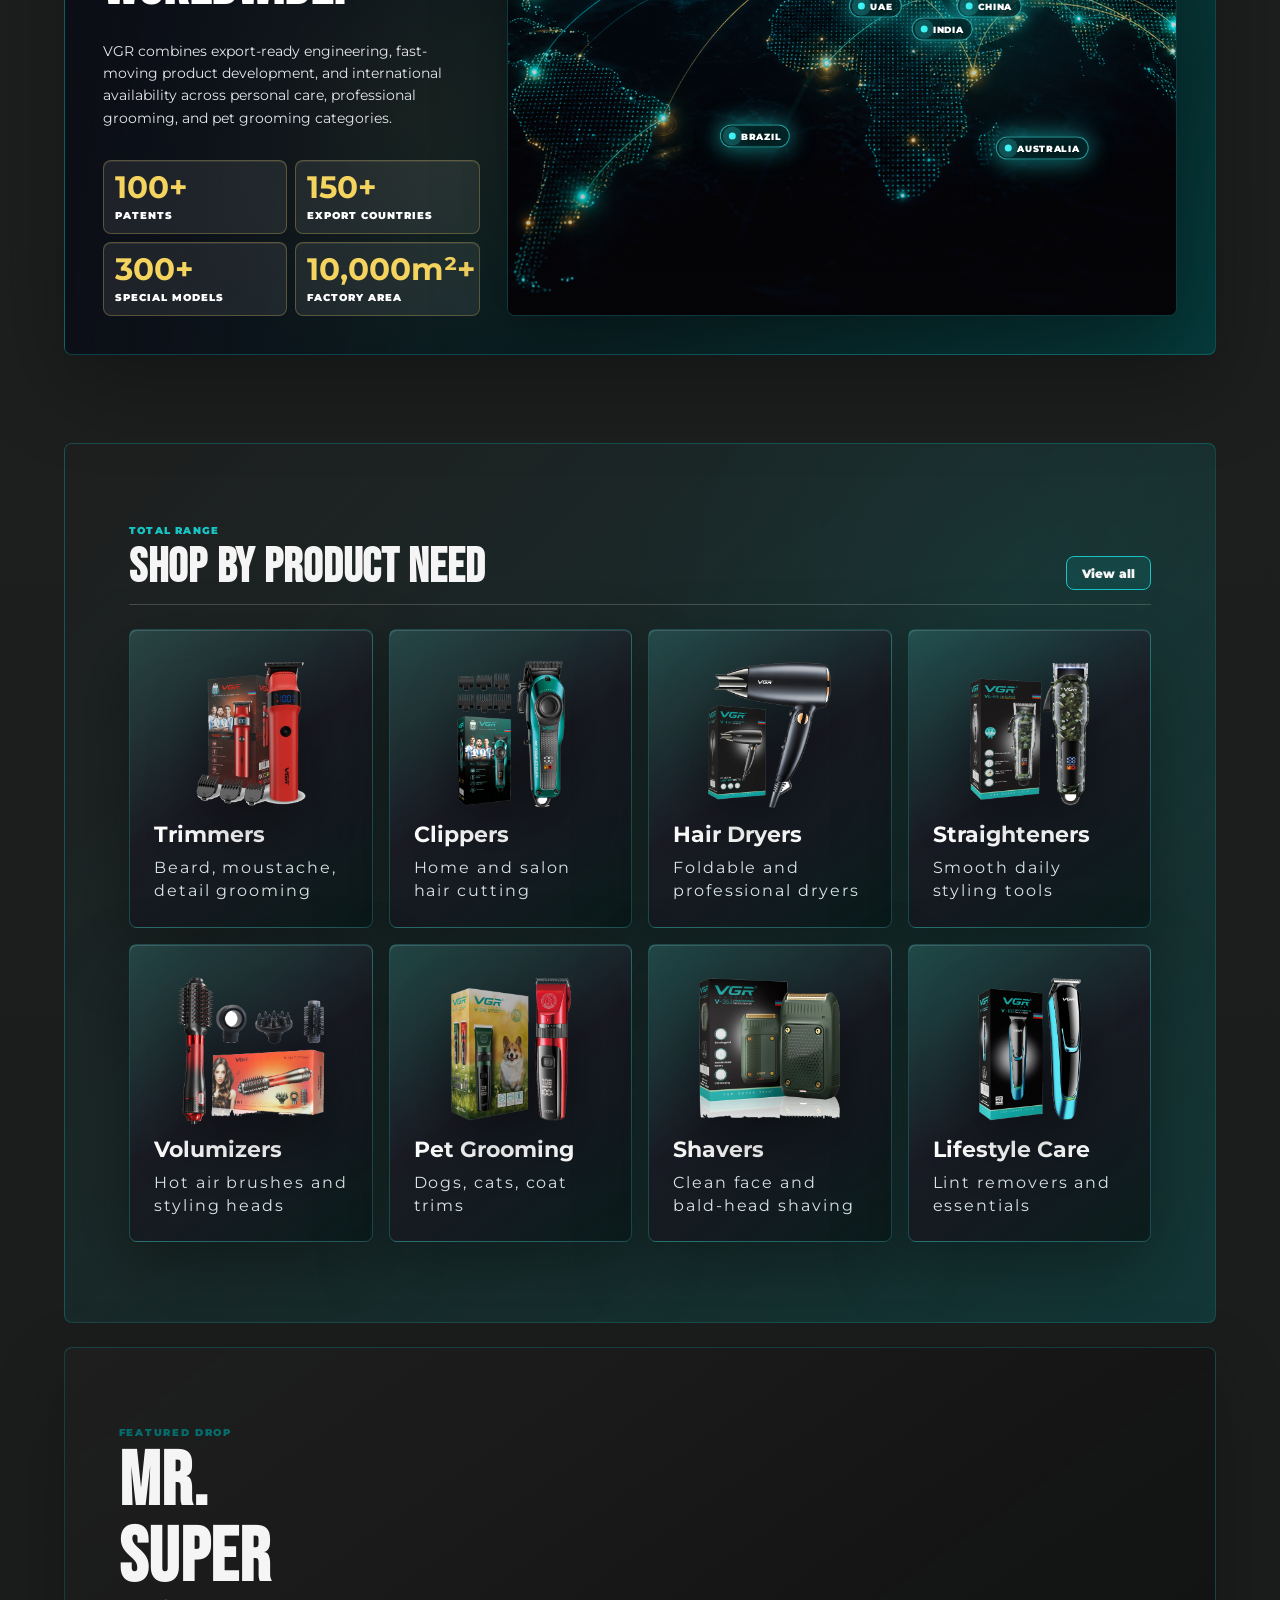
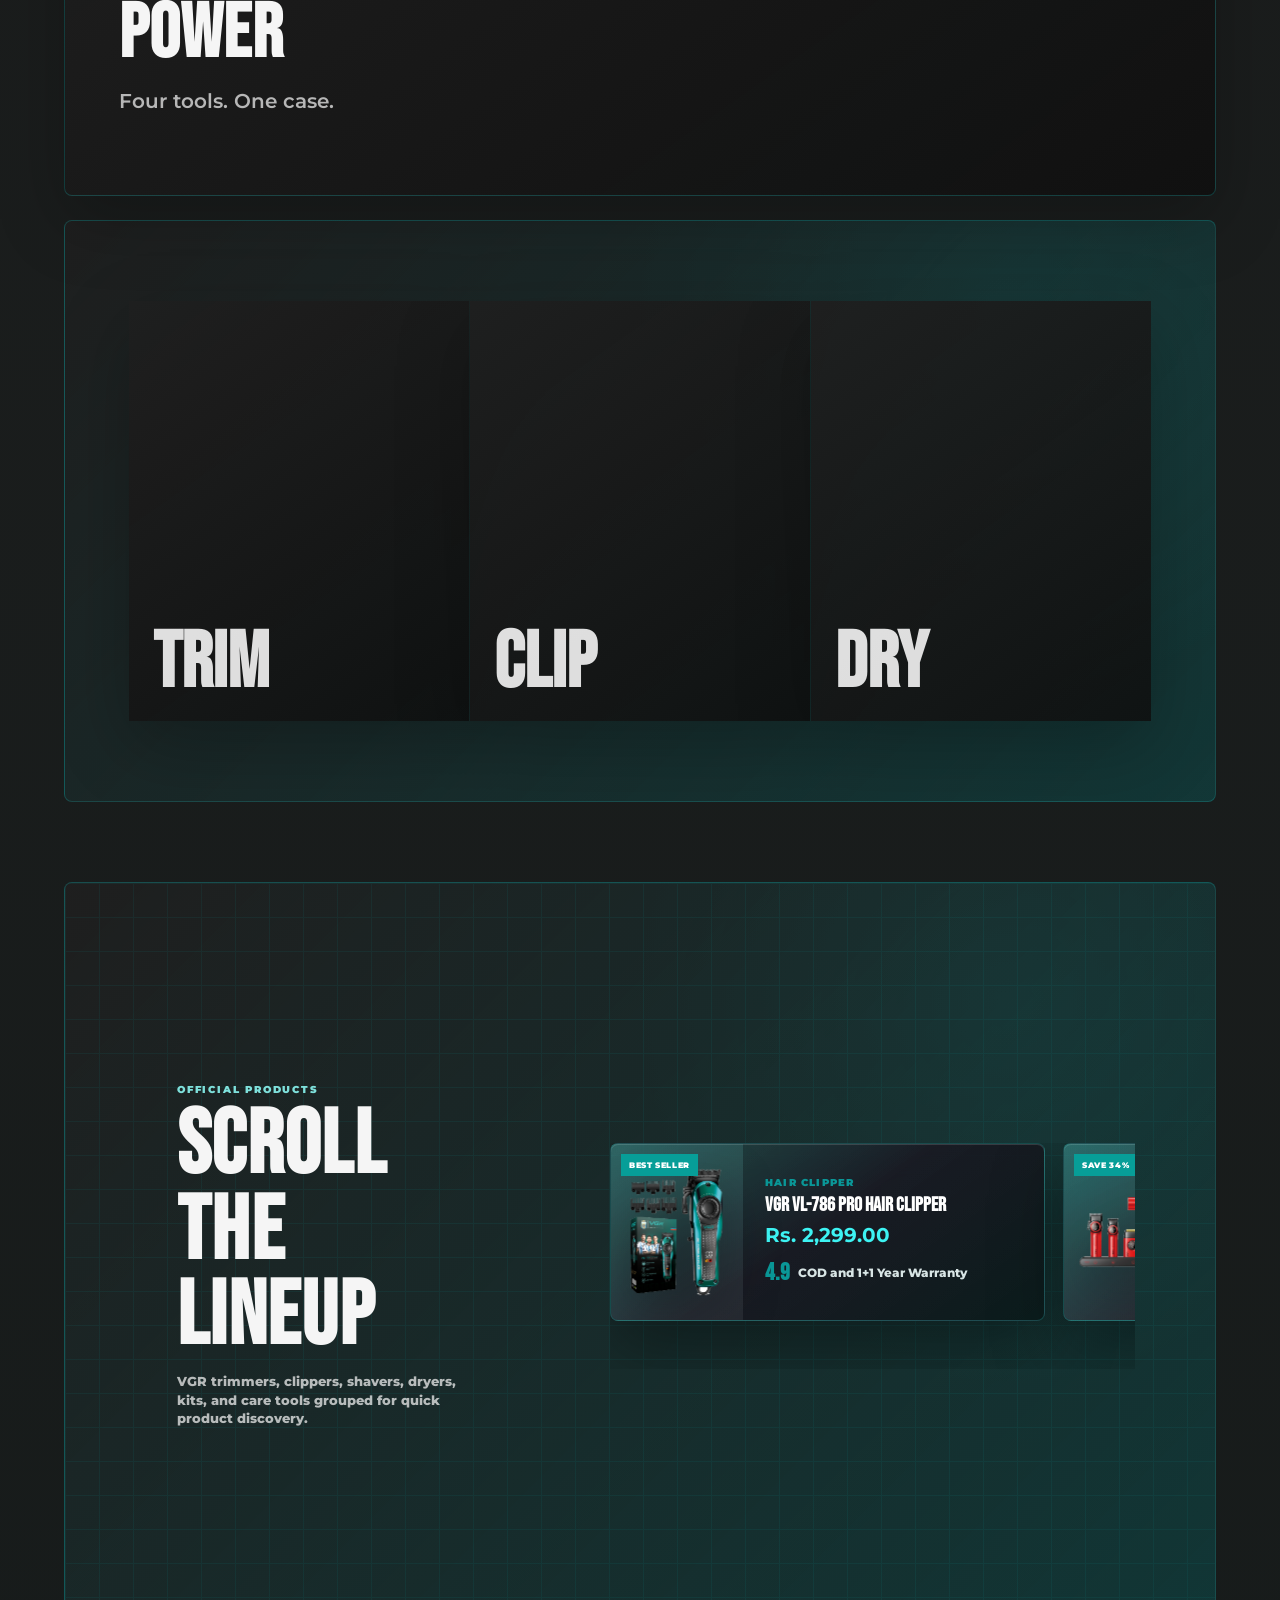
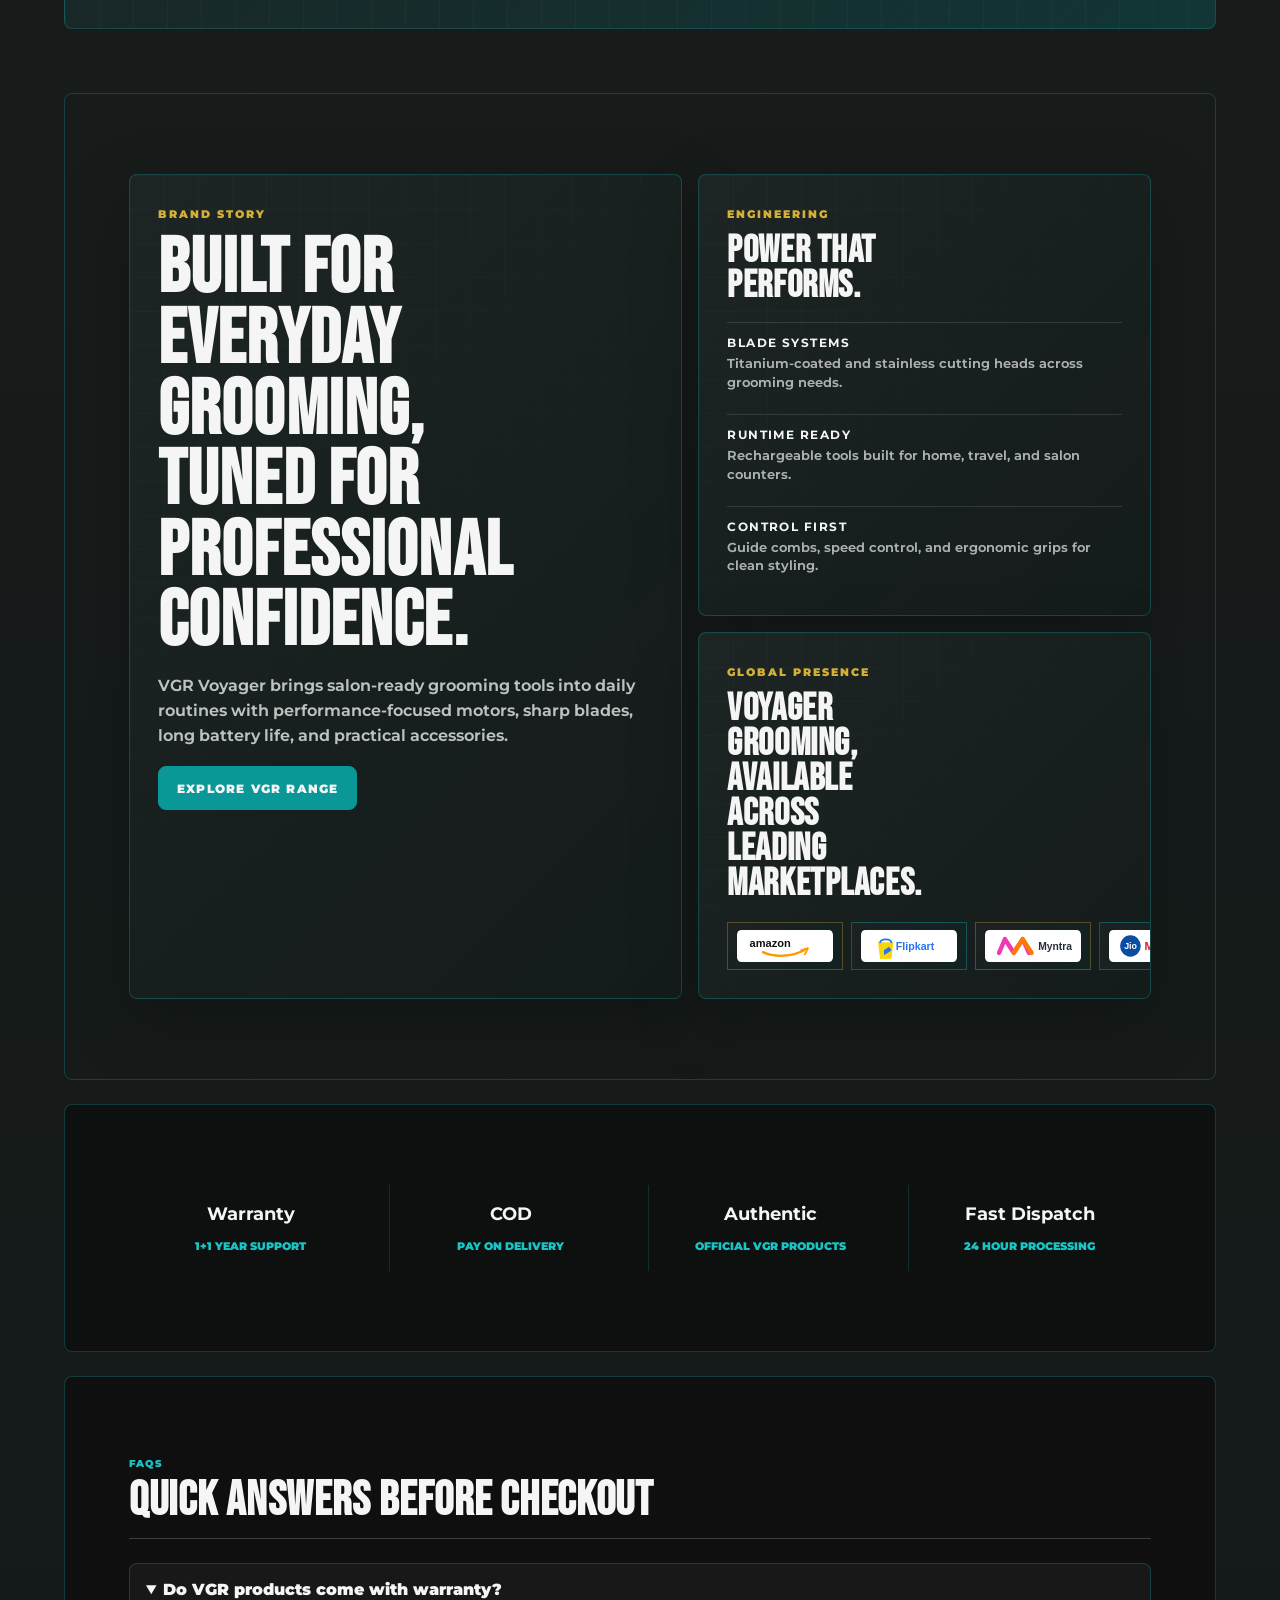
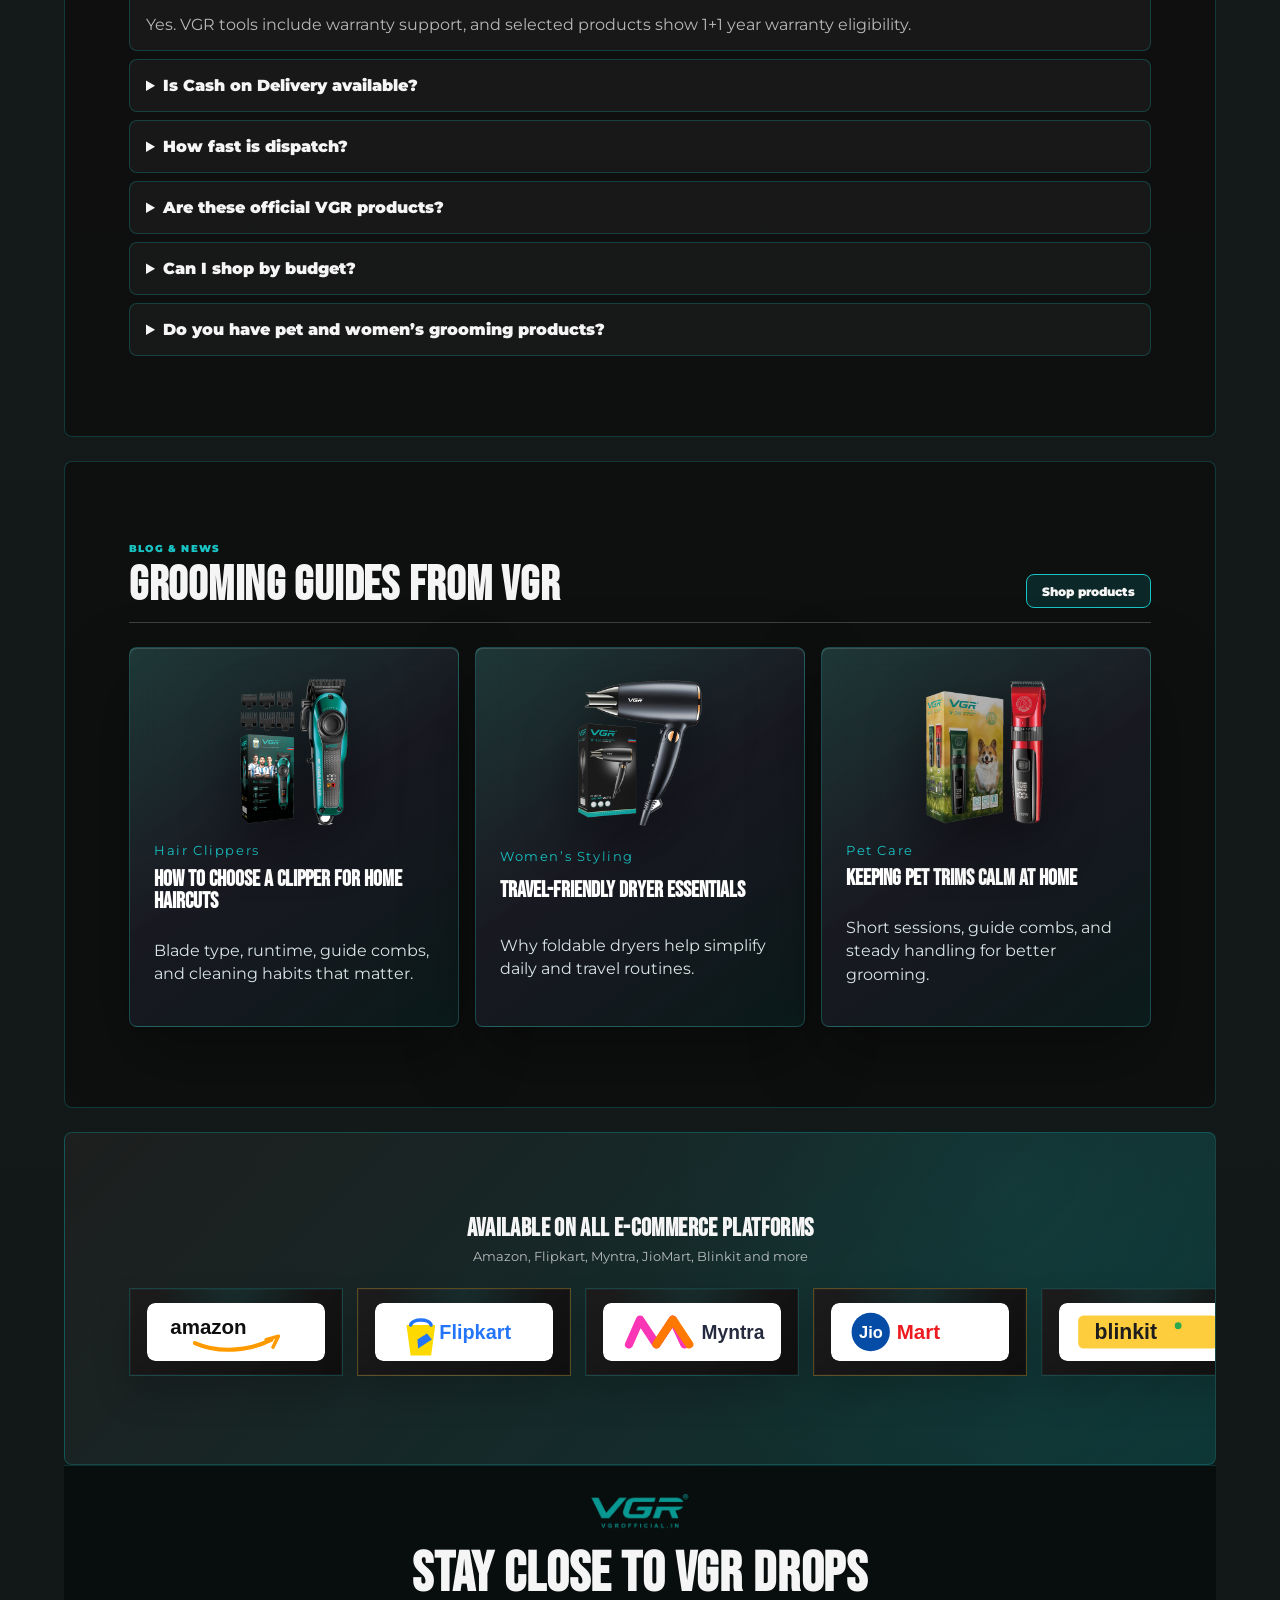
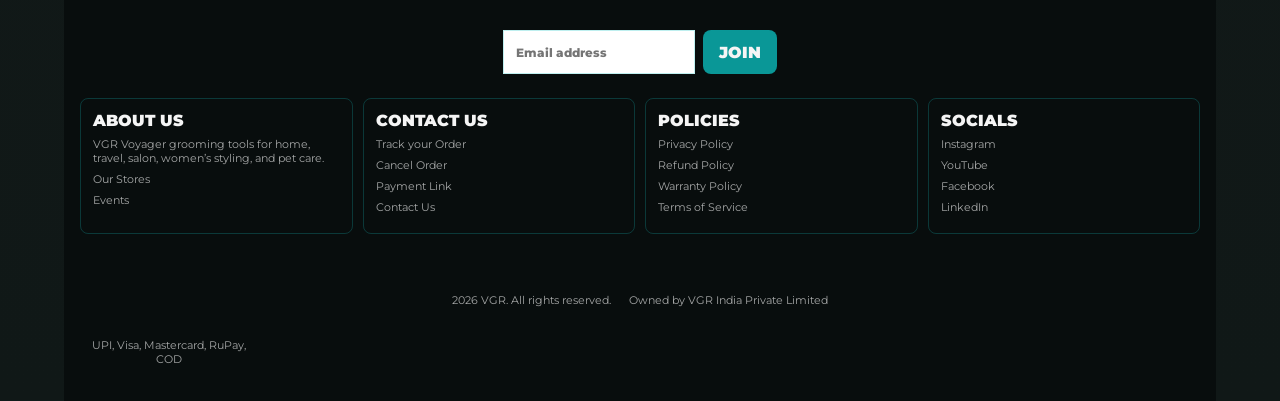
==== commit b6c787b2: "Set home feature banners to 16 by 9" ====
--- a/index.html
+++ b/index.html
@@ -100,9 +100,9 @@
       <section class="hero-feature-banners" aria-label="Featured grooming banners">
         <article class="hero-feature-banner hero-feature-banner--men">
           <div class="feature-banner-copy">
-            <small>Men's Grooming</small>
+            <small>Use Case - Men's Grooming</small>
             <h2>VL-786 Pro Hair Clipper</h2>
-            <p>Precision blades, powerful runtime, and salon-ready control for sharp home grooming.</p>
+            <p>Sharp fades, quick touch-ups, and salon-style control for daily home grooming.</p>
             <ul>
               <li>Fast 24h dispatch</li>
               <li>1+1 year warranty support</li>
@@ -114,9 +114,9 @@
         </article>
         <article class="hero-feature-banner hero-feature-banner--pet">
           <div class="feature-banner-copy">
-            <small>Pet Grooming</small>
+            <small>Use Case - Pet Grooming</small>
             <h2>V-240 Professional Pet Trimmer</h2>
-            <p>Calmer coat trims for dogs and cats with controlled cutting and easy at-home handling.</p>
+            <p>Calmer coat maintenance for dogs and cats with steady cutting control at home.</p>
             <ul>
               <li>Pet-friendly grooming control</li>
               <li>Professional trimming kit</li>
--- a/styles.css
+++ b/styles.css
@@ -8980,18 +8980,19 @@
 .home-page .hero-feature-banners {
   order: 4;
   display: grid;
-  gap: clamp(16px, 2vw, 24px);
+  gap: clamp(14px, 1.8vw, 22px);
   width: min(1312px, calc(100% - 32px));
   margin-inline: auto;
-  margin-top: clamp(18px, 2.8vw, 34px);
+  margin-top: clamp(16px, 2.2vw, 28px);
 }
 
 .home-page .hero-feature-banner {
   position: relative;
   display: grid;
-  grid-template-columns: minmax(280px, 0.78fr) minmax(360px, 1.22fr);
+  grid-template-columns: minmax(300px, 0.72fr) minmax(420px, 1.28fr);
   align-items: center;
-  min-height: clamp(390px, 36vw, 520px);
+  aspect-ratio: 16 / 9;
+  min-height: auto;
   overflow: hidden;
   border: 1px solid rgba(61,243,243,0.24);
   border-radius: var(--ui-radius);
@@ -9015,15 +9016,15 @@
   position: relative;
   z-index: 2;
   display: grid;
-  gap: 14px;
-  width: min(500px, 100%);
-  margin-left: clamp(22px, 5vw, 72px);
-  padding: clamp(20px, 3vw, 36px);
+  gap: clamp(8px, 1vw, 12px);
+  width: min(450px, 100%);
+  margin-left: clamp(18px, 4vw, 56px);
+  padding: clamp(16px, 2.1vw, 28px);
   border: 1px solid rgba(61,243,243,0.20);
-  background: rgba(5,17,17,0.78);
+  background: rgba(5,17,17,0.74);
   color: #FFFFFF;
   box-shadow: inset 0 1px 0 rgba(255,255,255,0.10), 0 24px 54px rgba(0,0,0,0.28);
-  backdrop-filter: blur(8px) saturate(120%);
+  backdrop-filter: blur(6px) saturate(118%);
 }
 
 .home-page .feature-banner-copy small {
@@ -9035,18 +9036,18 @@
 }
 
 .home-page .feature-banner-copy h2 {
-  max-width: 9ch;
+  max-width: 10ch;
   margin: 0;
   color: #FFFFFF;
-  font-size: clamp(48px, 6.8vw, 92px);
+  font-size: clamp(42px, 4.8vw, 70px);
   line-height: 0.9;
 }
 
 .home-page .feature-banner-copy p {
-  max-width: 38ch;
+  max-width: 34ch;
   margin: 0;
   color: #E5F2F2;
-  font-size: clamp(15px, 1.5vw, 20px);
+  font-size: clamp(14px, 1.28vw, 18px);
   line-height: 1.45;
 }
 
@@ -9061,7 +9062,7 @@
 
 .home-page .feature-banner-copy li {
   border: 1px solid rgba(61,243,243,0.22);
-  padding: 8px 10px;
+  padding: 7px 9px;
   background: rgba(61,243,243,0.08);
   color: #FFFFFF;
   font-size: 10px;
@@ -9078,7 +9079,7 @@
 
 .home-page .feature-banner-actions a {
   display: inline-grid;
-  min-height: 46px;
+  min-height: 42px;
   place-items: center;
   border: 1px solid #18C4C4;
   padding: 0 18px;
@@ -9097,8 +9098,8 @@
   position: relative;
   z-index: 1;
   justify-self: center;
-  width: min(68%, 560px);
-  max-height: 440px;
+  width: min(72%, 600px);
+  max-height: min(78%, 460px);
   object-fit: contain;
   filter: drop-shadow(0 30px 44px rgba(0,0,0,0.46));
 }
@@ -9352,48 +9353,74 @@
 
   .home-page .hero-feature-banners {
     width: calc(100% - 32px);
-    margin-top: 16px;
+    gap: 12px;
+    margin-top: 14px;
   }
 
   .home-page .hero-feature-banner {
-    grid-template-columns: 1fr;
-    min-height: 640px;
-    align-items: end;
+    grid-template-columns: minmax(0, 0.86fr) minmax(0, 1.14fr);
+    aspect-ratio: 16 / 9;
+    min-height: 0;
+    align-items: stretch;
     background-position: center;
   }
 
   .home-page .feature-banner-copy {
+    order: 1;
+    align-self: stretch;
+    align-content: center;
+    gap: 3px;
+    width: 100%;
+    margin: 0;
+    padding: 8px;
+    border-width: 0 1px 0 0;
+    background: rgba(5,17,17,0.78);
+    backdrop-filter: blur(4px) saturate(112%);
+  }
+
+  .home-page .feature-banner-copy h2 {
+    max-width: 9ch;
+    font-size: clamp(17px, 5.7vw, 24px);
+    line-height: 0.9;
+  }
+
+  .home-page .feature-banner-copy small {
+    font-size: 6px;
+    letter-spacing: 0.08em;
+    white-space: nowrap;
+  }
+
+  .home-page .feature-banner-copy p {
+    max-width: 19ch;
+    font-size: 7.5px;
+    line-height: 1.16;
+  }
+
+  .home-page .feature-banner-copy ul {
+    display: none;
+  }
+
+  .home-page .feature-banner-actions {
+    gap: 0;
+    margin-top: 1px;
+  }
+
+  .home-page .feature-banner-actions a {
+    min-height: 24px;
+    padding: 0 7px;
+    font-size: 8.5px;
+  }
+
+  .home-page .feature-banner-actions a + a {
+    display: none;
+  }
+
+  .home-page .hero-feature-banner img {
     order: 2;
-    width: calc(100% - 32px);
-    margin: 0 auto 16px;
-    padding: 18px;
-  }
-
-  .home-page .feature-banner-copy h2 {
-    max-width: 10ch;
-    font-size: clamp(42px, 13vw, 58px);
-  }
-
-  .home-page .feature-banner-copy p {
-    font-size: 14px;
-  }
-
-  .home-page .feature-banner-copy ul {
-    display: grid;
-    grid-template-columns: 1fr;
-  }
-
-  .home-page .feature-banner-actions a {
-    min-height: 44px;
-    padding: 0 14px;
-  }
-
-  .home-page .hero-feature-banner img {
-    order: 1;
-    width: min(76%, 300px);
-    max-height: 250px;
+    width: min(96%, 200px);
+    max-height: 82%;
     align-self: center;
-    margin-top: 28px;
+    margin: 0;
   }
 
   .home-page .home-hero-slide .store-hero-copy {
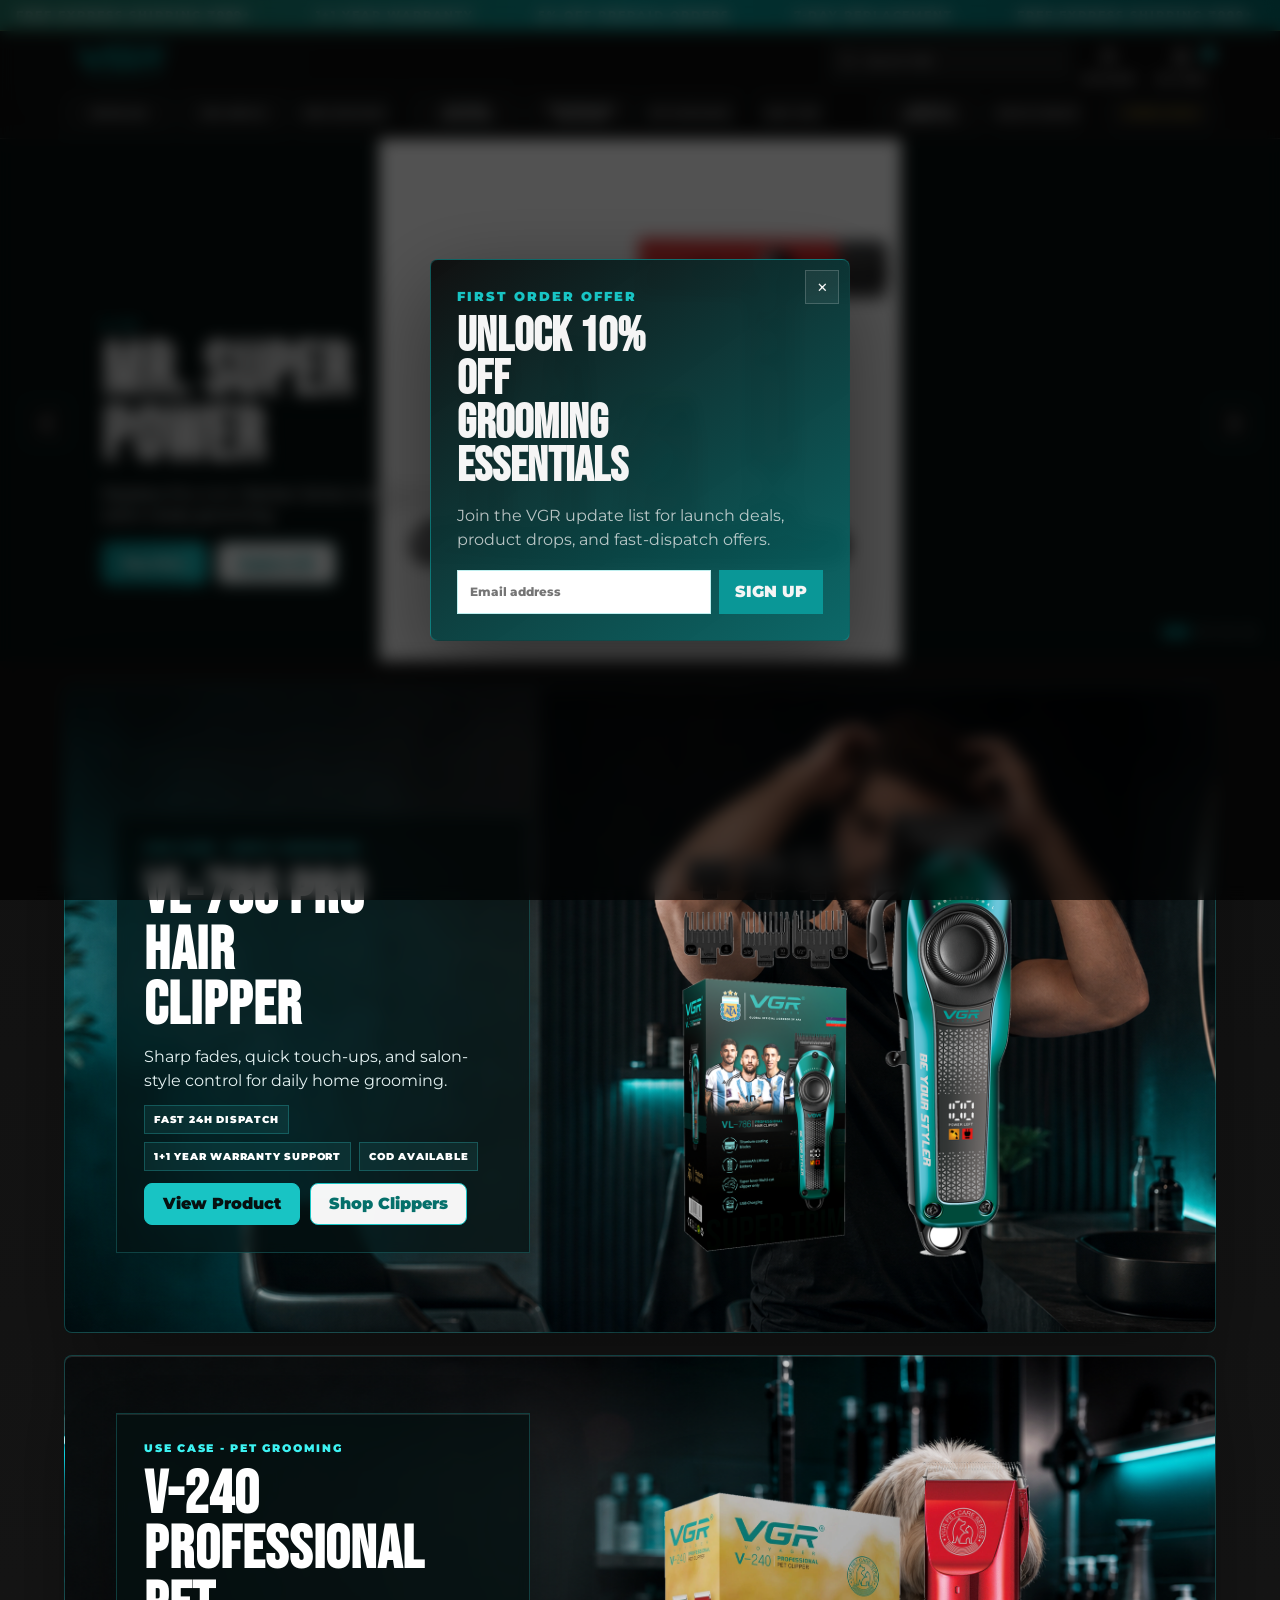
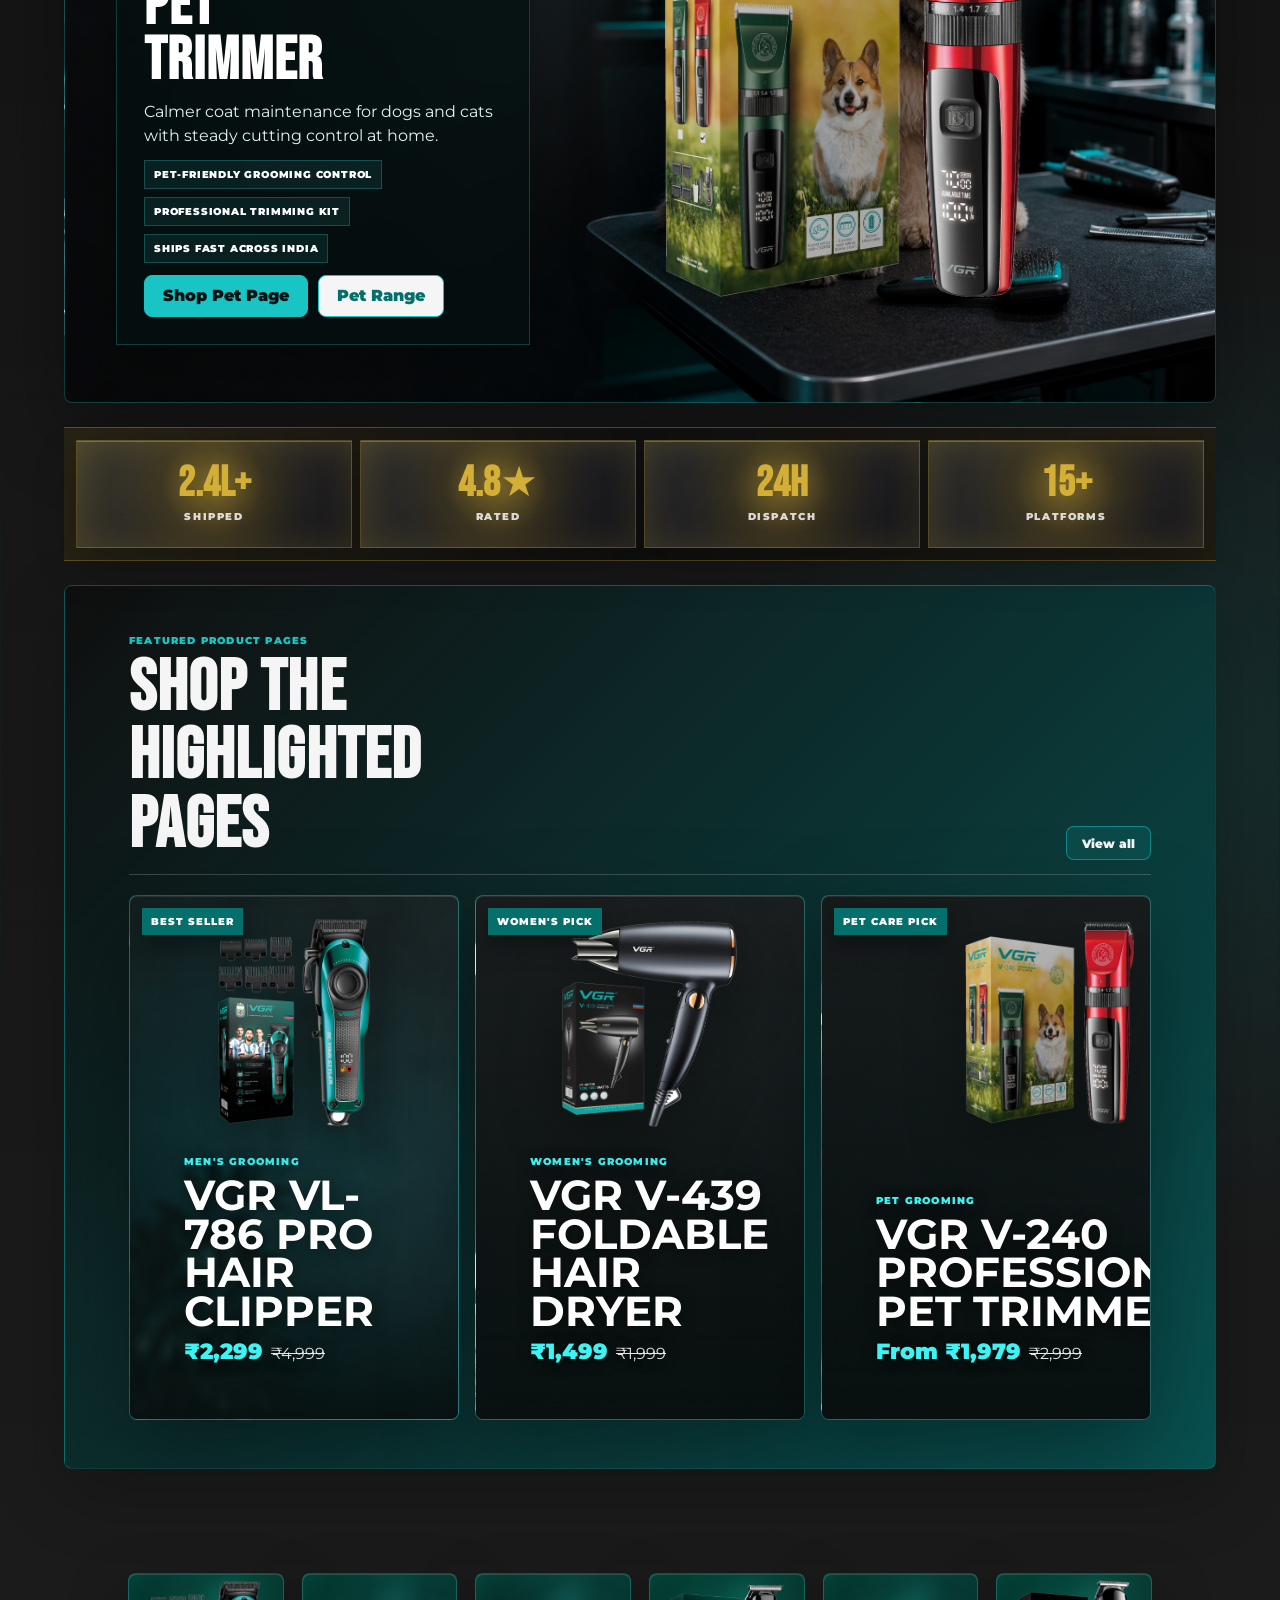
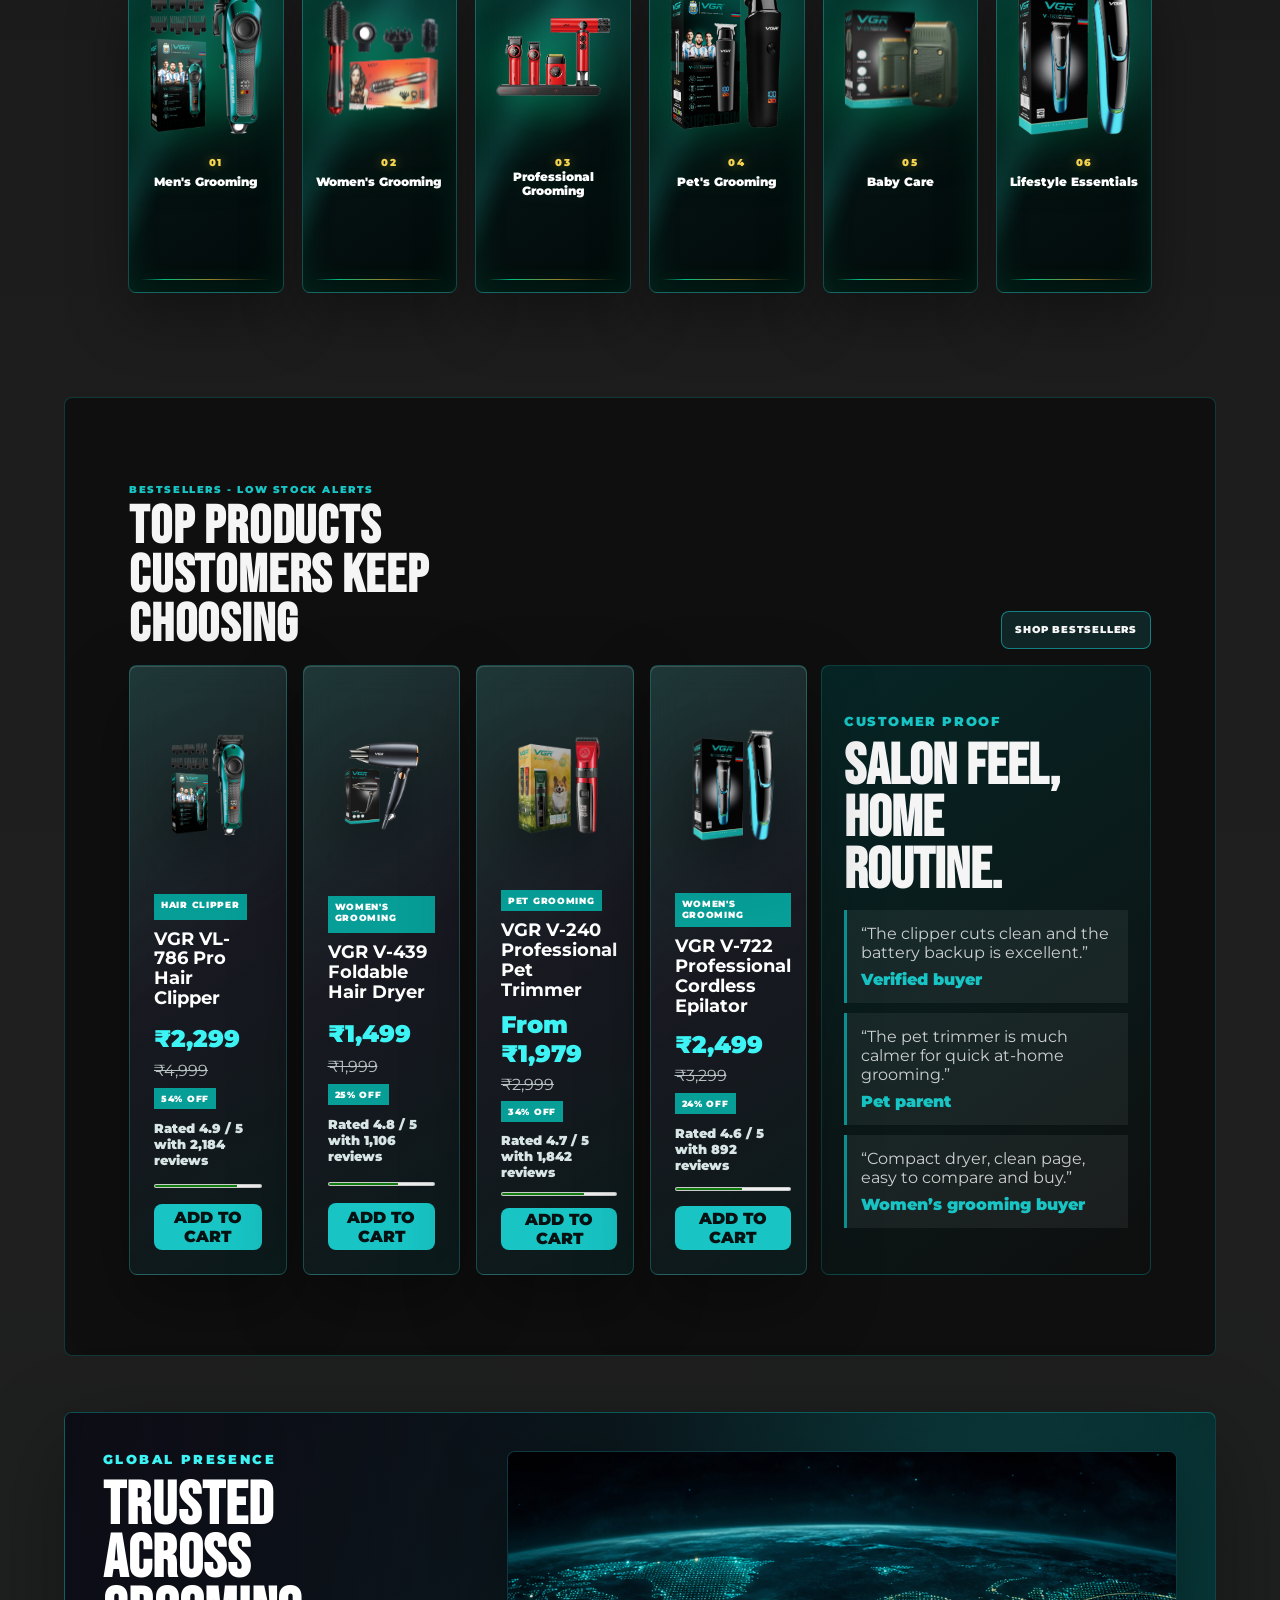
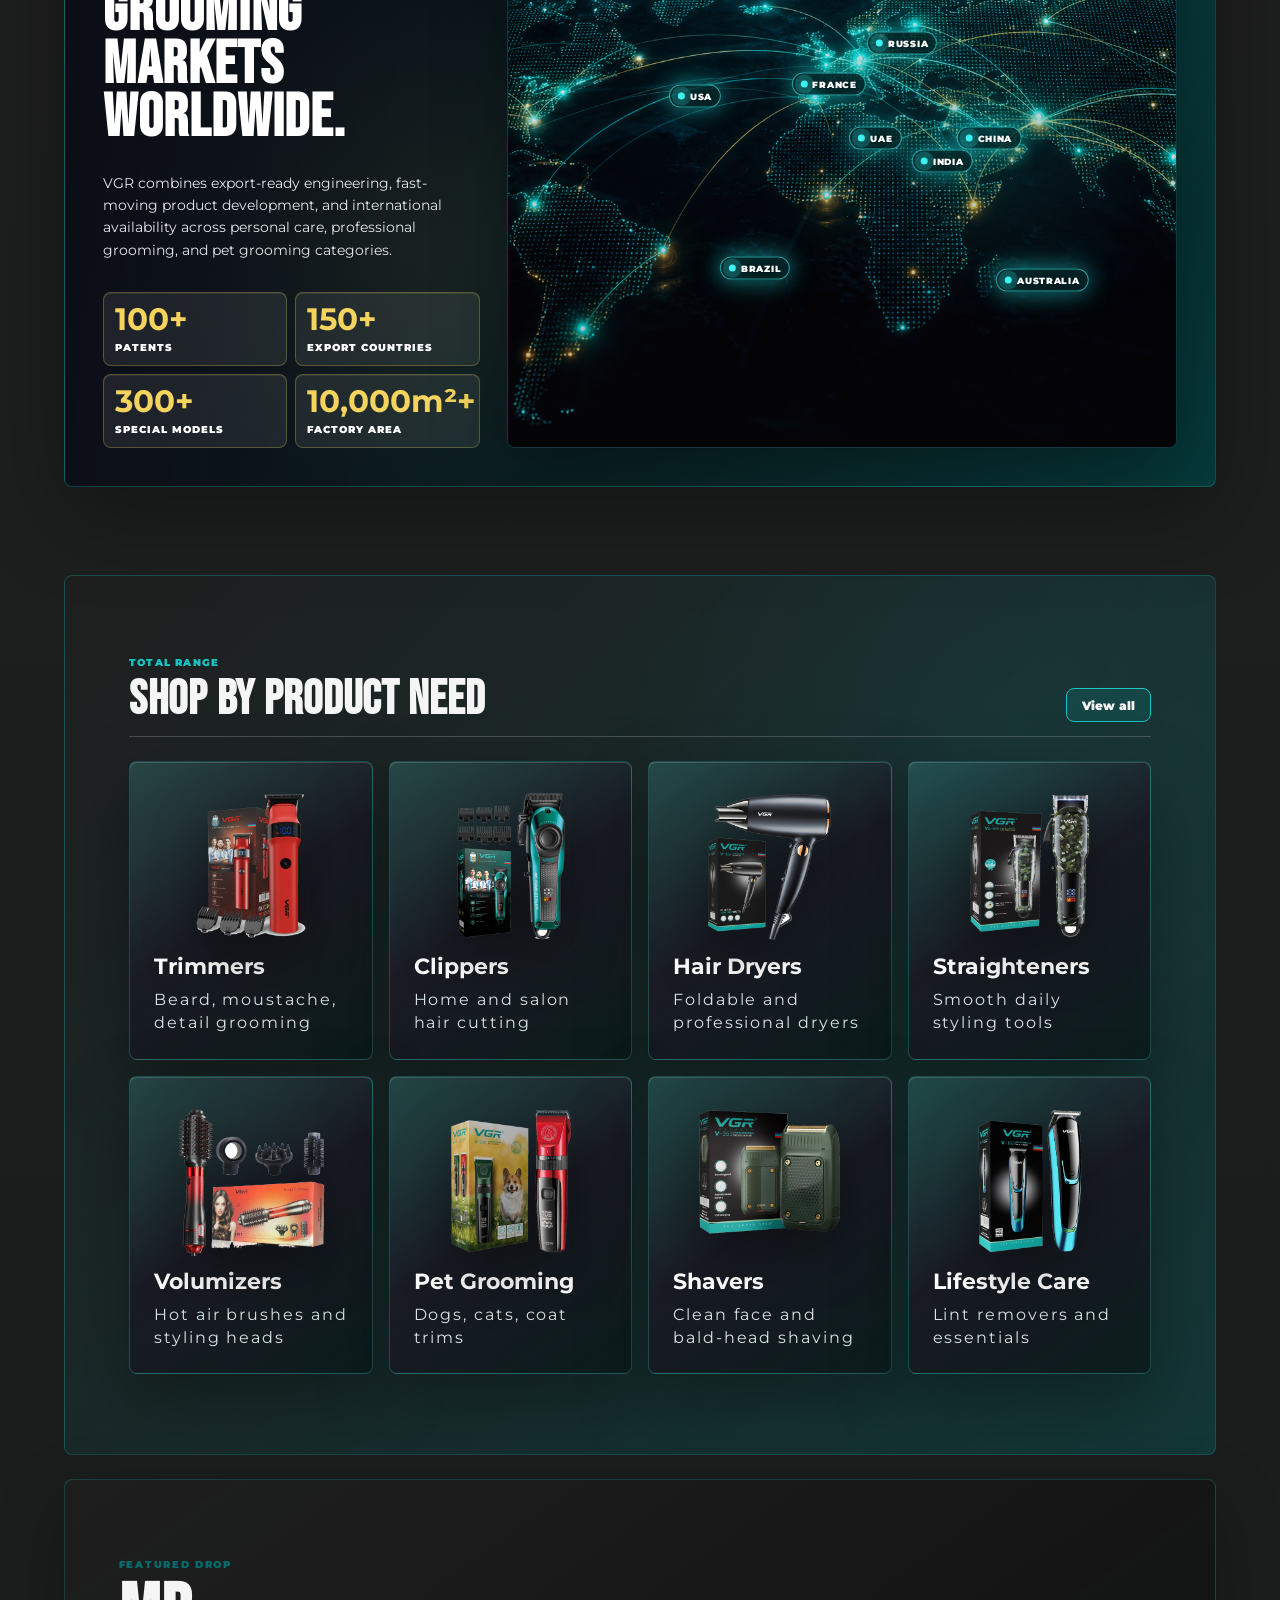
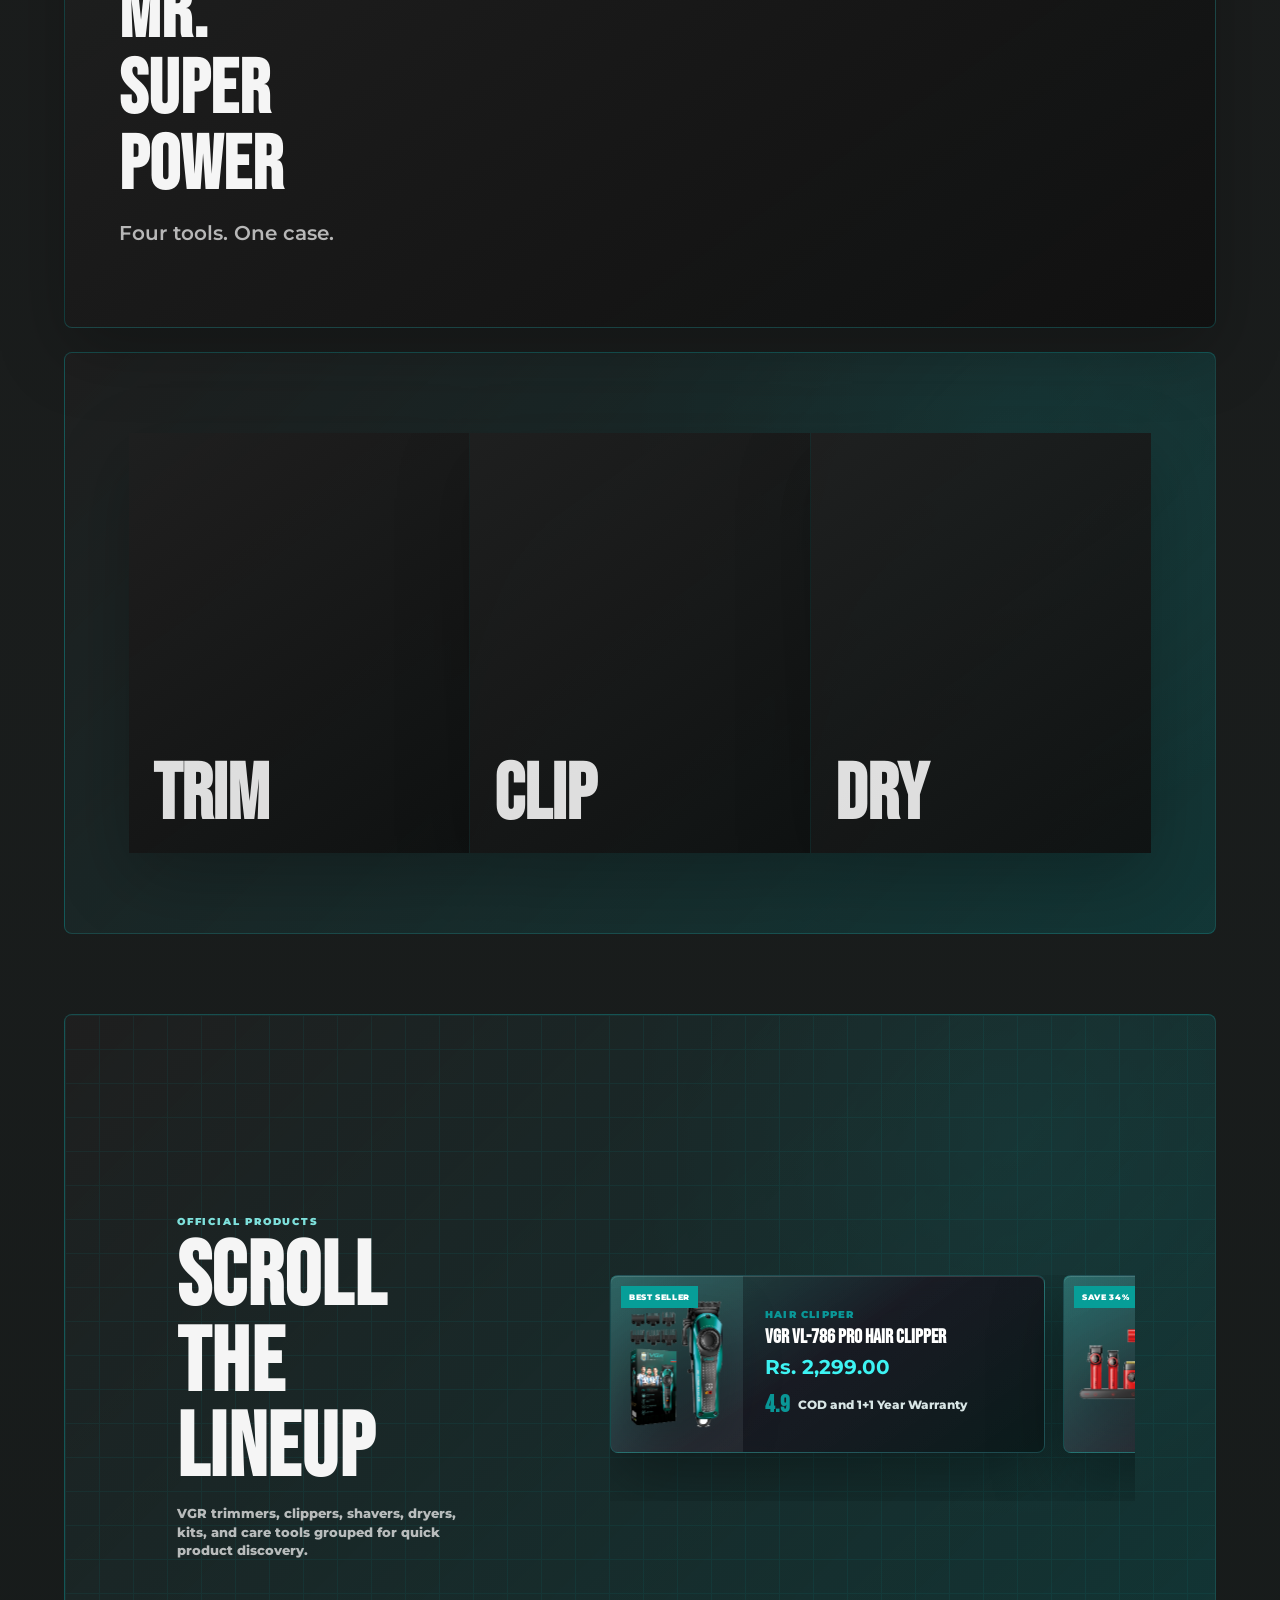
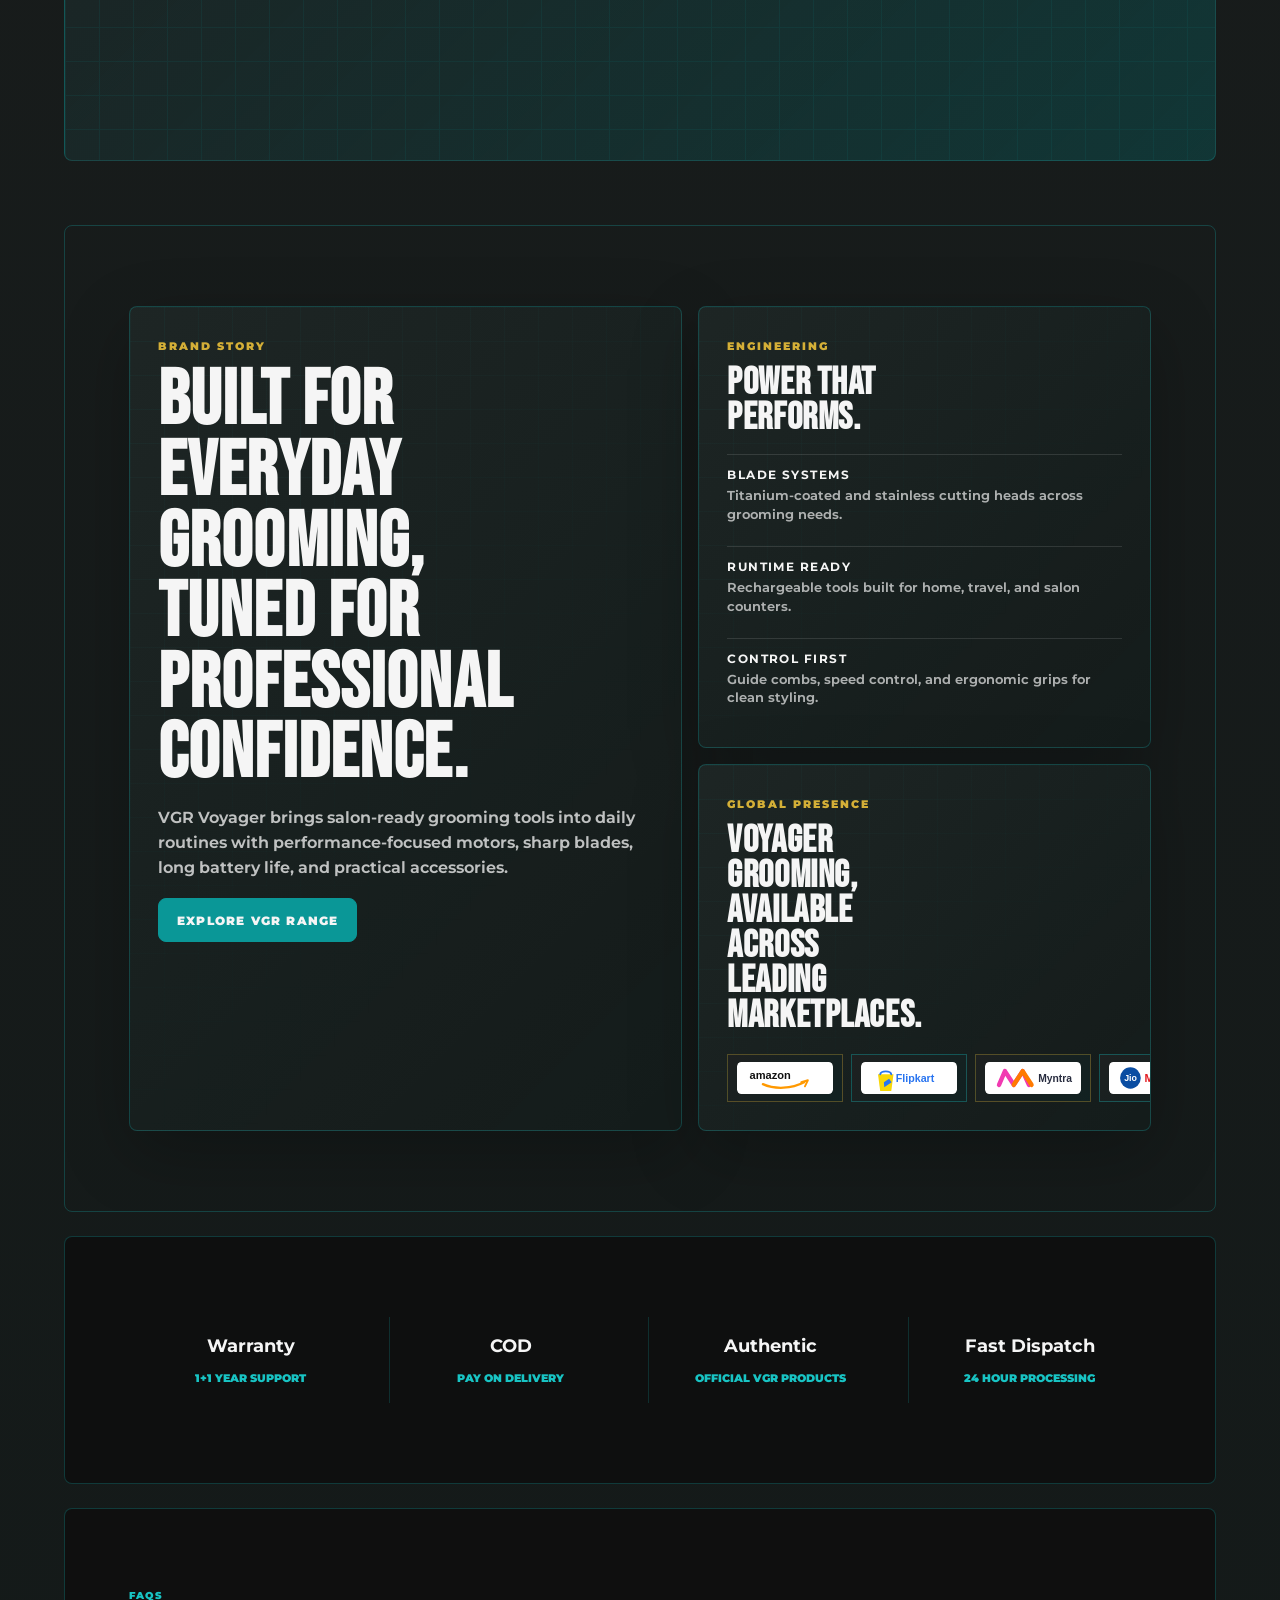
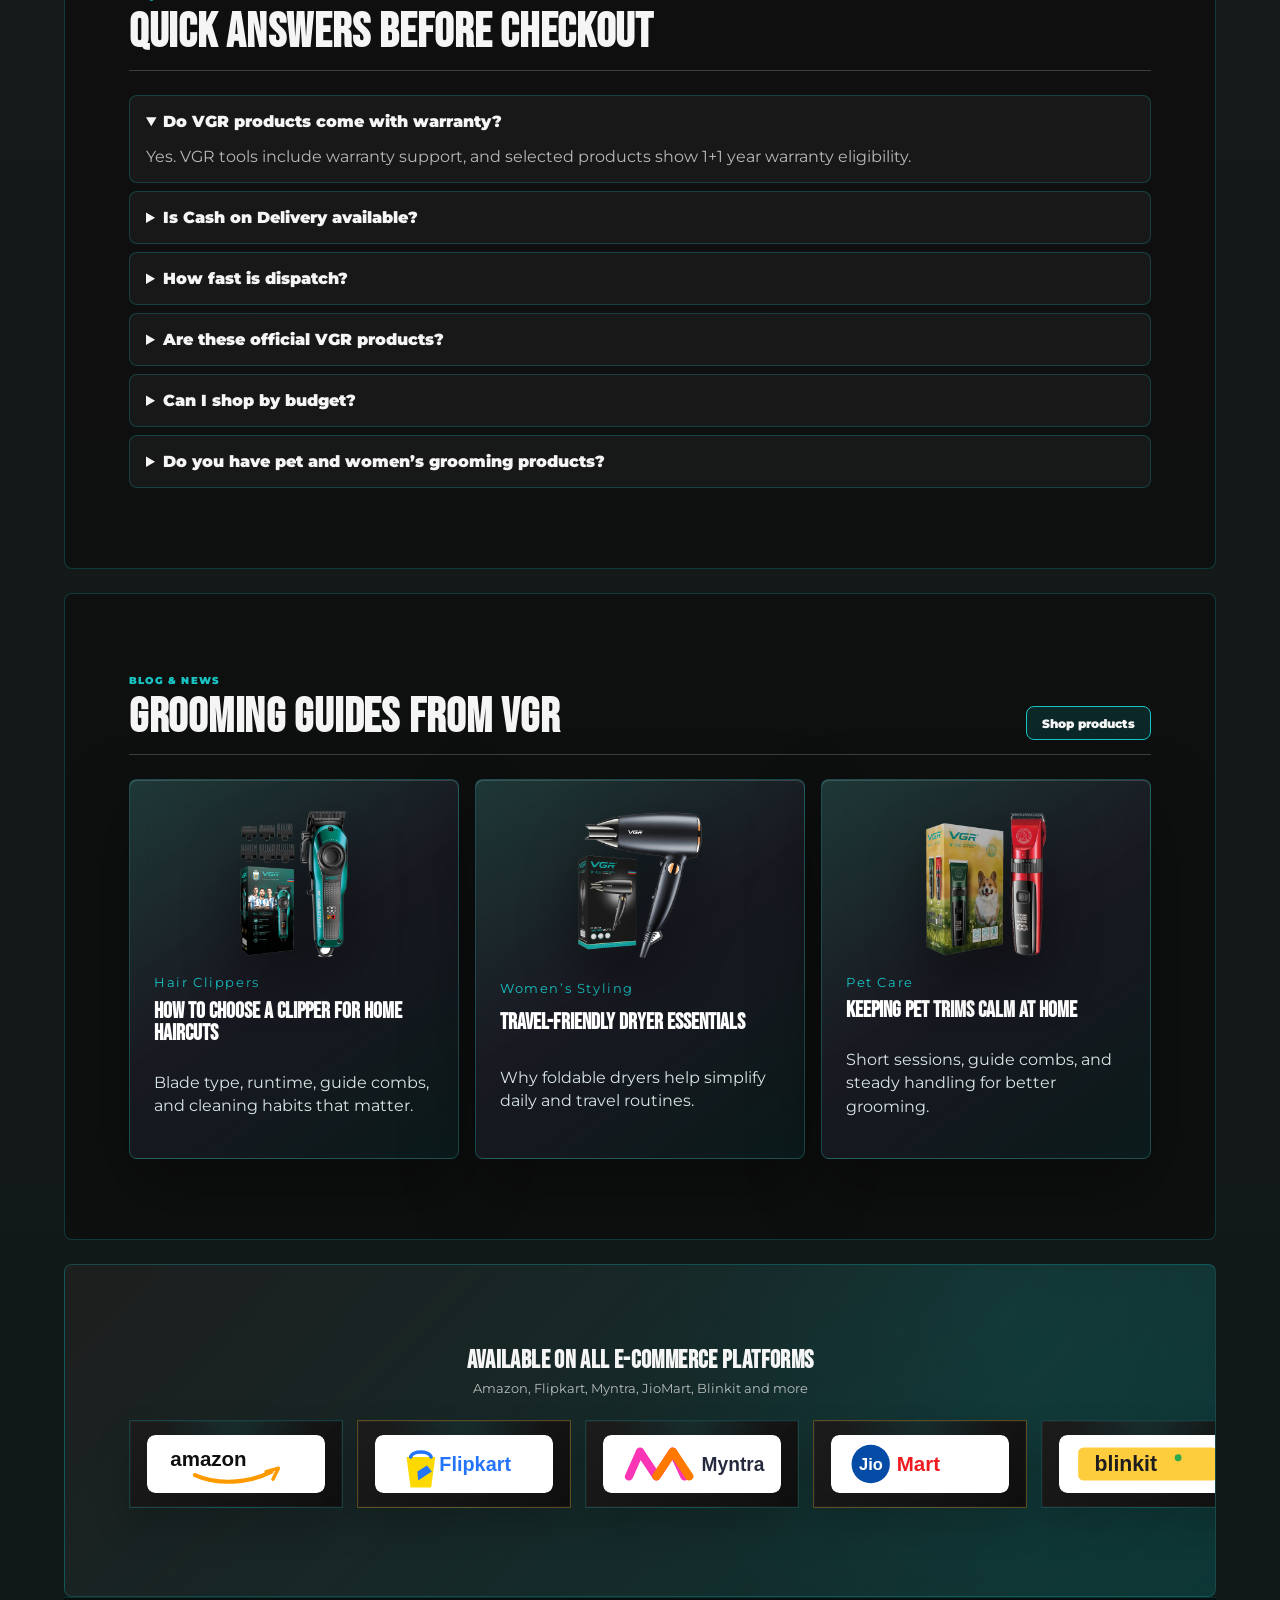
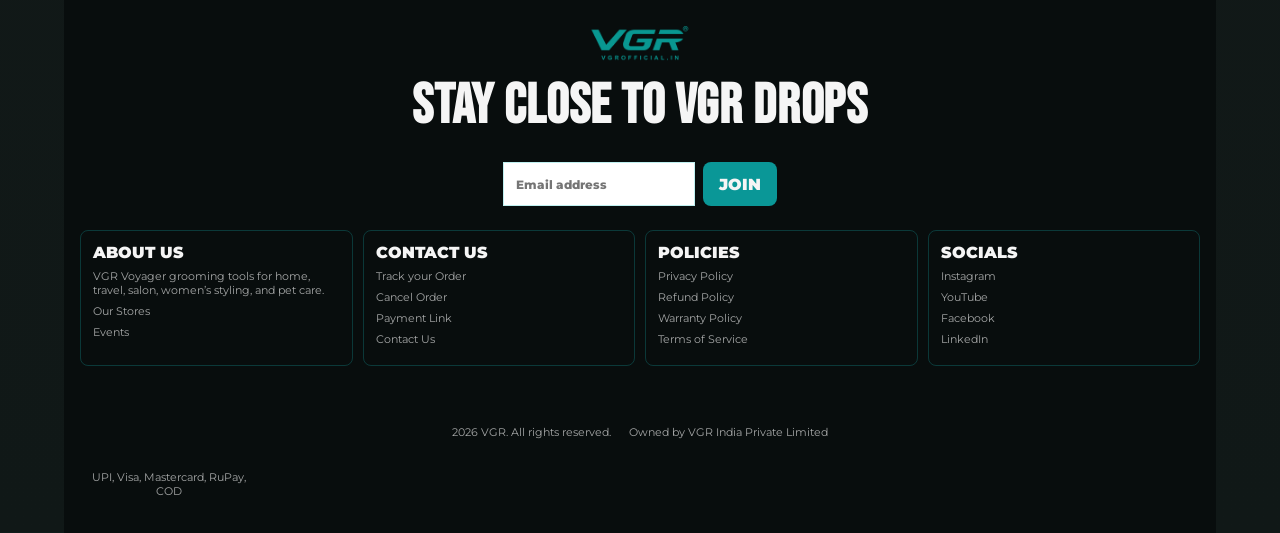
==== commit f03716c1: "Add electric category card effects" ====
--- a/index.html
+++ b/index.html
@@ -234,12 +234,12 @@
       </section>
 
       <section class="category-rail brand-category-rail" aria-label="Shop VGR categories">
-        <a href="collection.html#mens"><img src="assets/hero-1-BiMT0yIW.png" alt=""><small>01</small><span>Men's Grooming</span></a>
-        <a href="collection.html#women"><img src="assets/official-03.webp" alt=""><small>02</small><span>Women's Grooming</span></a>
-        <a href="collection.html#professional"><img src="assets/official-01.jpg" alt=""><small>03</small><span>Professional Grooming</span></a>
-        <a href="collection.html#pet"><img src="assets/official-12.jpg" alt=""><small>04</small><span>Pet's Grooming</span></a>
-        <a href="collection.html#baby"><img src="assets/official-11.webp" alt=""><small>05</small><span>Baby Care</span></a>
-        <a href="collection.html#lifestyle"><img src="assets/official-15.webp" alt=""><small>06</small><span>Lifestyle Essentials</span></a>
+        <a href="collection.html#mens"><img src="assets/home-cutout-vl786.png" alt=""><small>01</small><span>Men's Grooming</span></a>
+        <a href="collection.html#women"><img src="assets/home-cutout-hot-air-brush.png" alt=""><small>02</small><span>Women's Grooming</span></a>
+        <a href="collection.html#professional"><img src="assets/home-cutout-super-power.png" alt=""><small>03</small><span>Professional Grooming</span></a>
+        <a href="collection.html#pet"><img src="assets/home-cutout-pet-kit.png" alt=""><small>04</small><span>Pet's Grooming</span></a>
+        <a href="collection.html#baby"><img src="assets/home-cutout-v353-card.png" alt=""><small>05</small><span>Baby Care</span></a>
+        <a href="collection.html#lifestyle"><img src="assets/home-cutout-lint-remover.png" alt=""><small>06</small><span>Lifestyle Essentials</span></a>
       </section>
 
       <section class="global-presence-section" aria-labelledby="global-presence-title">
--- a/styles.css
+++ b/styles.css
@@ -9562,3 +9562,119 @@
     font-size: clamp(38px, 12vw, 54px);
   }
 }
+
+/* Home category rail electric product cards */
+.home-page .brand-category-rail {
+  gap: clamp(12px, 1.8vw, 18px);
+}
+
+.home-page .brand-category-rail a {
+  isolation: isolate;
+  min-height: clamp(230px, 25vw, 330px);
+  border: 1px solid rgba(61,243,243,0.28);
+  background:
+    radial-gradient(circle at 50% 30%, rgba(0,255,170,0.22), transparent 28%),
+    radial-gradient(circle at 72% 18%, rgba(61,243,243,0.16), transparent 34%),
+    linear-gradient(145deg, rgba(4,54,48,0.96), rgba(5,17,17,0.98) 56%, rgba(2,10,10,0.98));
+  box-shadow:
+    inset 0 0 34px rgba(0,255,170,0.10),
+    inset 0 1px 0 rgba(255,255,255,0.13),
+    0 22px 58px rgba(0,0,0,0.34);
+}
+
+.home-page .brand-category-rail a::before {
+  content: "";
+  position: absolute;
+  inset: 10px;
+  z-index: 0;
+  background:
+    linear-gradient(115deg, transparent 0 34%, rgba(61,243,243,0.22) 43%, transparent 52% 100%),
+    radial-gradient(circle at 50% 34%, rgba(0,255,170,0.20), transparent 36%);
+  filter: blur(10px);
+  opacity: 0.72;
+  transform: translateX(-22%);
+  animation: categoryElectricShine 4.8s ease-in-out infinite;
+  pointer-events: none;
+}
+
+.home-page .brand-category-rail a::after {
+  z-index: 1;
+  background: linear-gradient(90deg, transparent, #00FFAA 18%, var(--brand-gold) 54%, transparent);
+  box-shadow: 0 0 16px rgba(0,255,170,0.42);
+}
+
+.home-page .brand-category-rail small,
+.home-page .brand-category-rail span,
+.home-page .brand-category-rail img {
+  position: relative;
+  z-index: 2;
+}
+
+.home-page .brand-category-rail small {
+  color: #F4D34F;
+  text-shadow: 0 0 12px rgba(244,211,79,0.46);
+}
+
+.home-page .brand-category-rail span {
+  color: #FFFFFF;
+  text-shadow: 0 0 18px rgba(0,255,170,0.20);
+}
+
+.home-page .brand-category-rail img {
+  width: min(78%, 250px);
+  height: clamp(118px, 13vw, 176px);
+  margin-inline: auto;
+  padding: 0;
+  border-radius: 0;
+  background: transparent;
+  object-fit: contain;
+  filter:
+    drop-shadow(0 22px 28px rgba(0,0,0,0.44))
+    drop-shadow(0 0 18px rgba(0,255,170,0.22));
+  scale: 1;
+  animation: categoryProductBounce 3.2s ease-in-out infinite;
+}
+
+.home-page .brand-category-rail a:nth-child(2n) img {
+  animation-delay: -0.75s;
+}
+
+.home-page .brand-category-rail a:nth-child(3n) img {
+  animation-delay: -1.35s;
+}
+
+.home-page .brand-category-rail a:hover {
+  border-color: rgba(0,255,170,0.48);
+  box-shadow:
+    inset 0 0 42px rgba(0,255,170,0.16),
+    inset 0 1px 0 rgba(255,255,255,0.16),
+    0 28px 70px rgba(0,0,0,0.38);
+}
+
+.home-page .brand-category-rail a:hover img {
+  transform: translateY(-5px) scale(1.04);
+  filter:
+    drop-shadow(0 26px 34px rgba(0,0,0,0.48))
+    drop-shadow(0 0 24px rgba(0,255,170,0.36));
+}
+
+@keyframes categoryElectricShine {
+  0%, 100% { opacity: 0.48; transform: translateX(-24%) skewX(-8deg); }
+  48% { opacity: 0.92; transform: translateX(24%) skewX(-8deg); }
+}
+
+@keyframes categoryProductBounce {
+  0%, 100% { transform: translateY(0); }
+  50% { transform: translateY(-7px); }
+}
+
+@media (max-width: 759px) {
+  .home-page .brand-category-rail a {
+    min-height: 218px;
+  }
+
+  .home-page .brand-category-rail img {
+    width: min(82%, 170px);
+    height: 112px;
+  }
+}
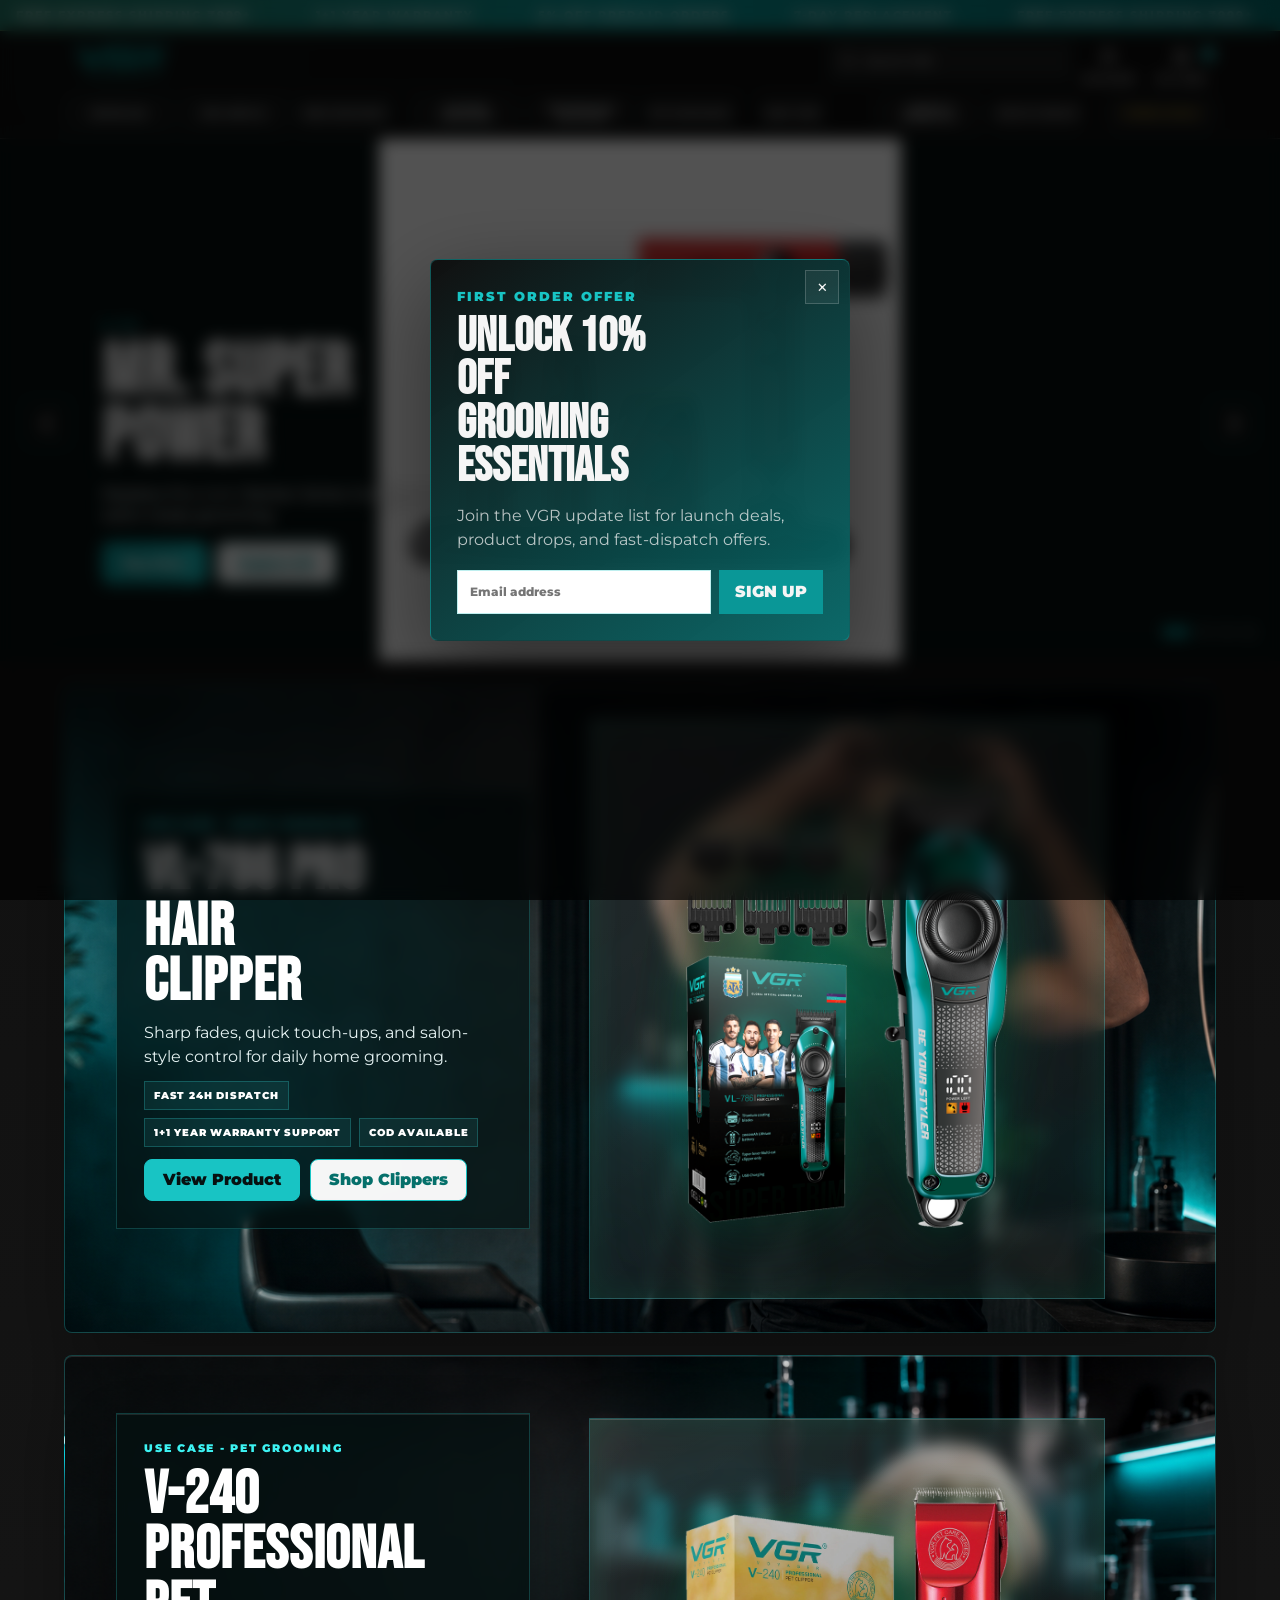
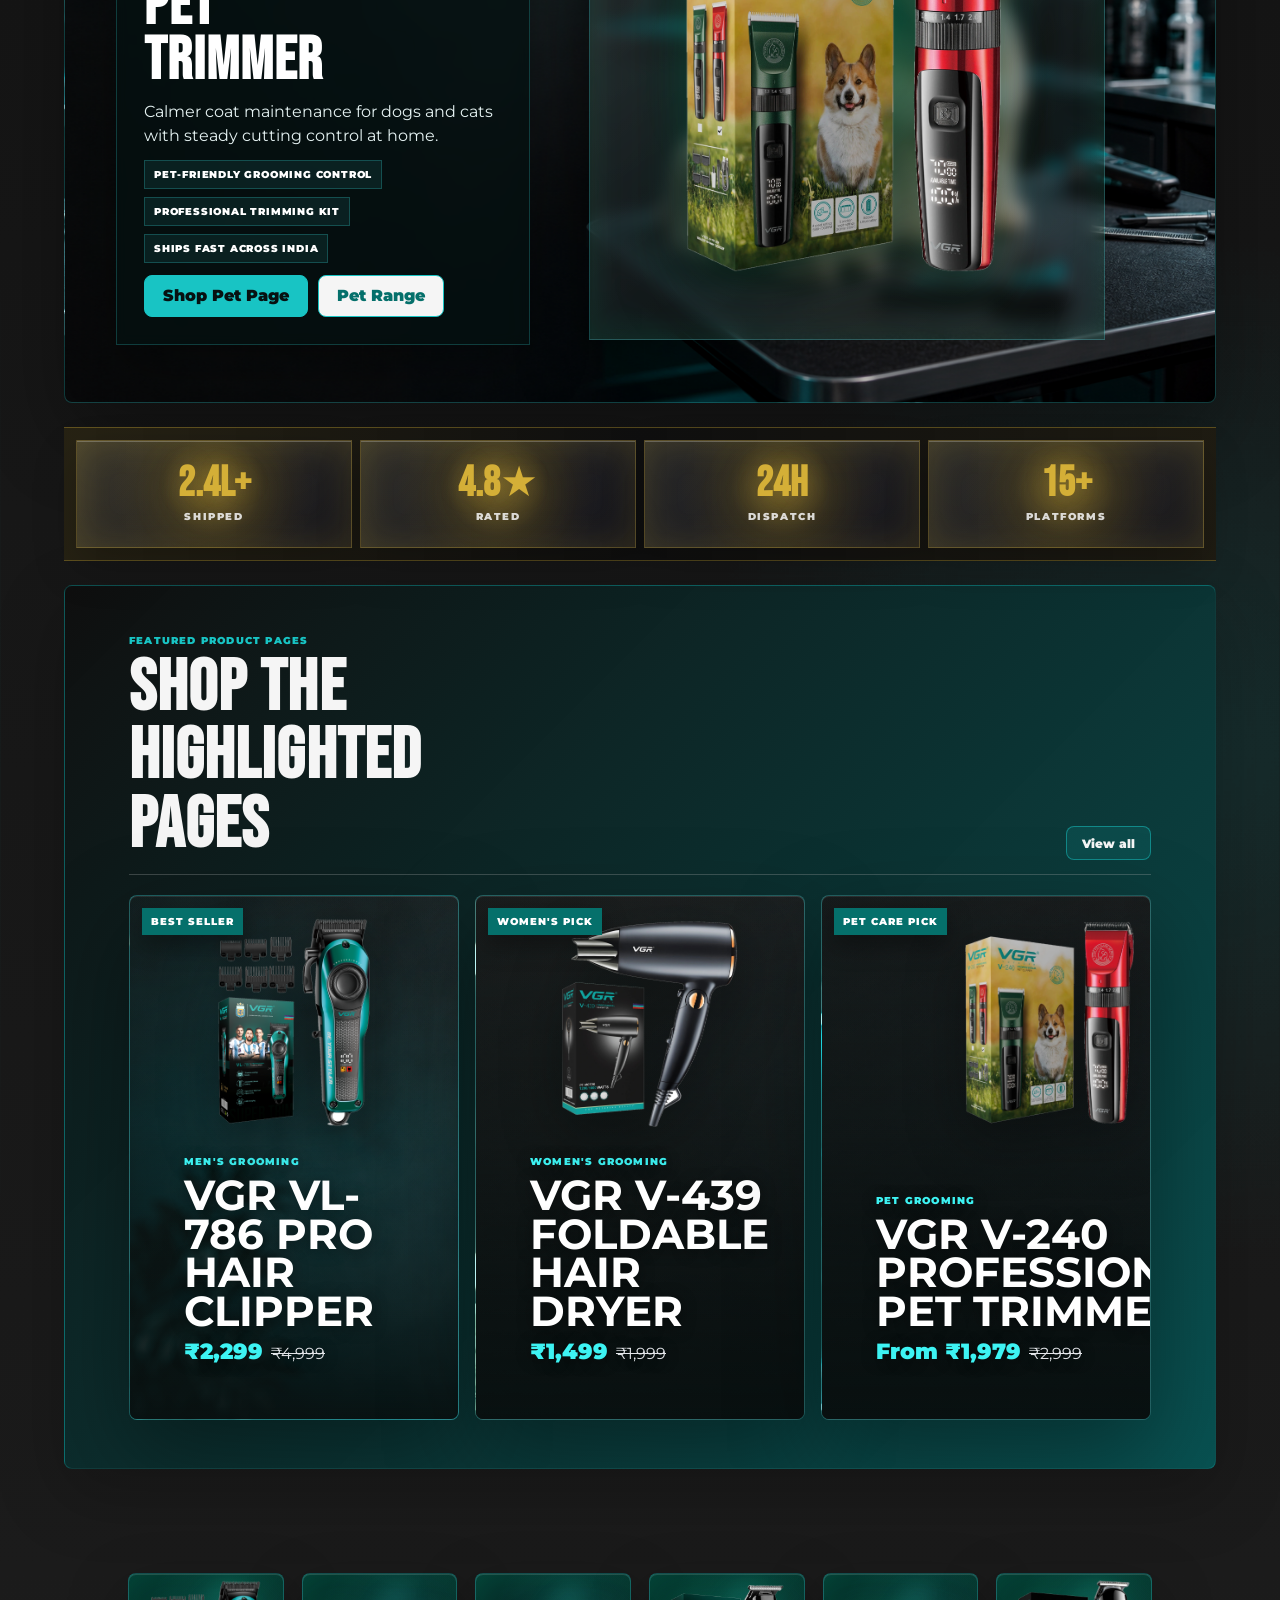
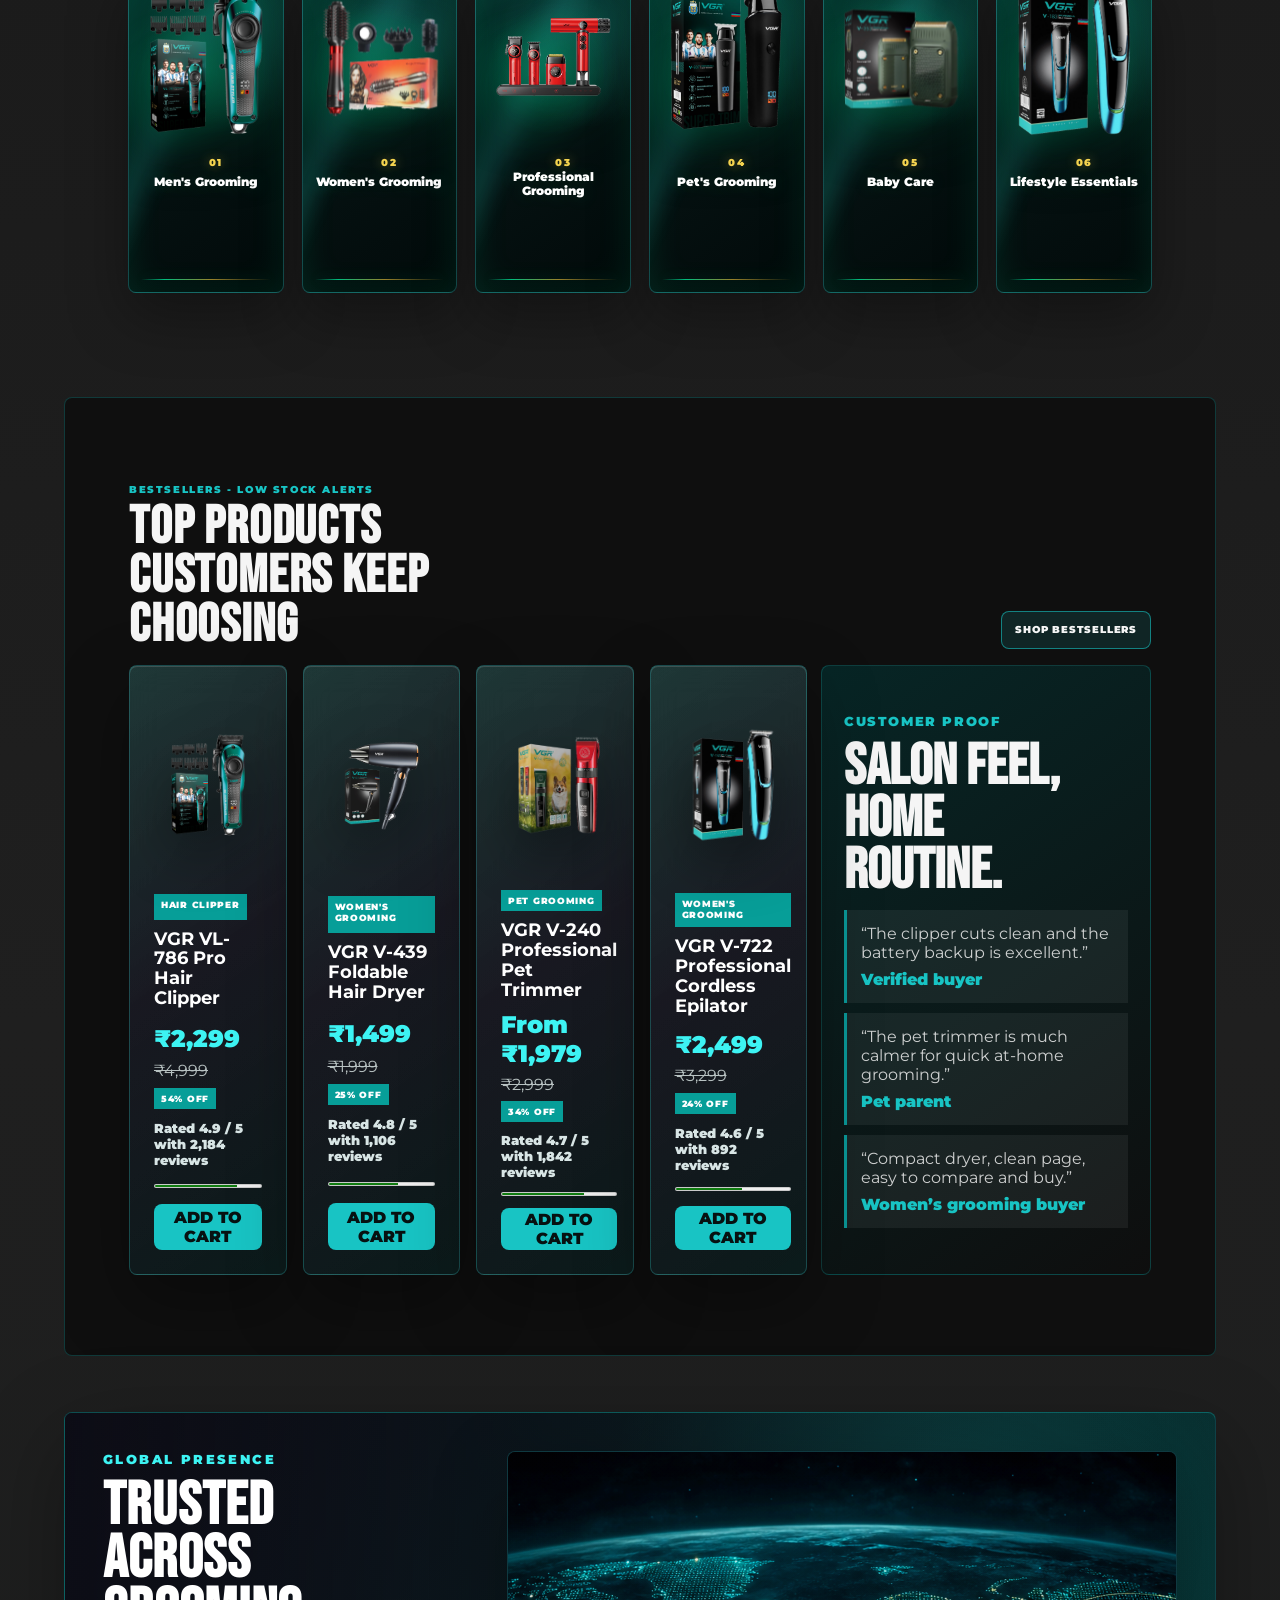
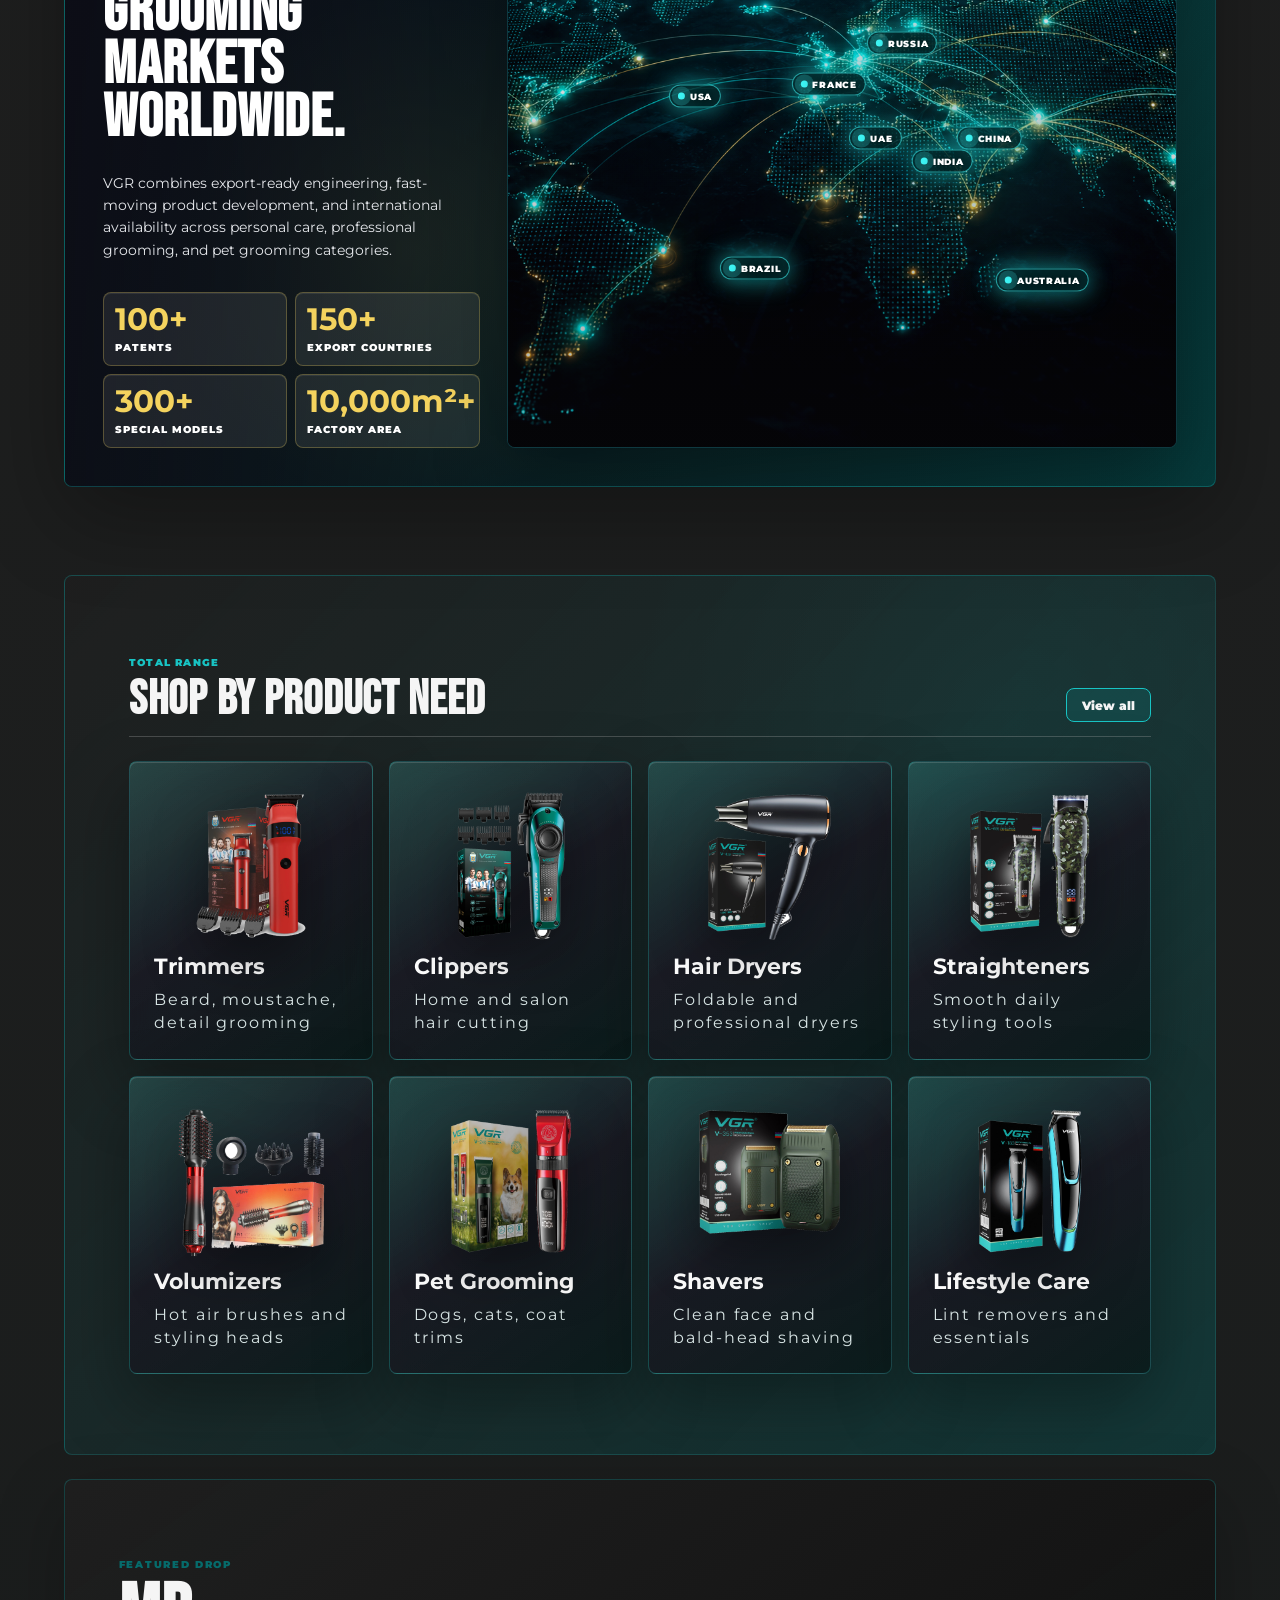
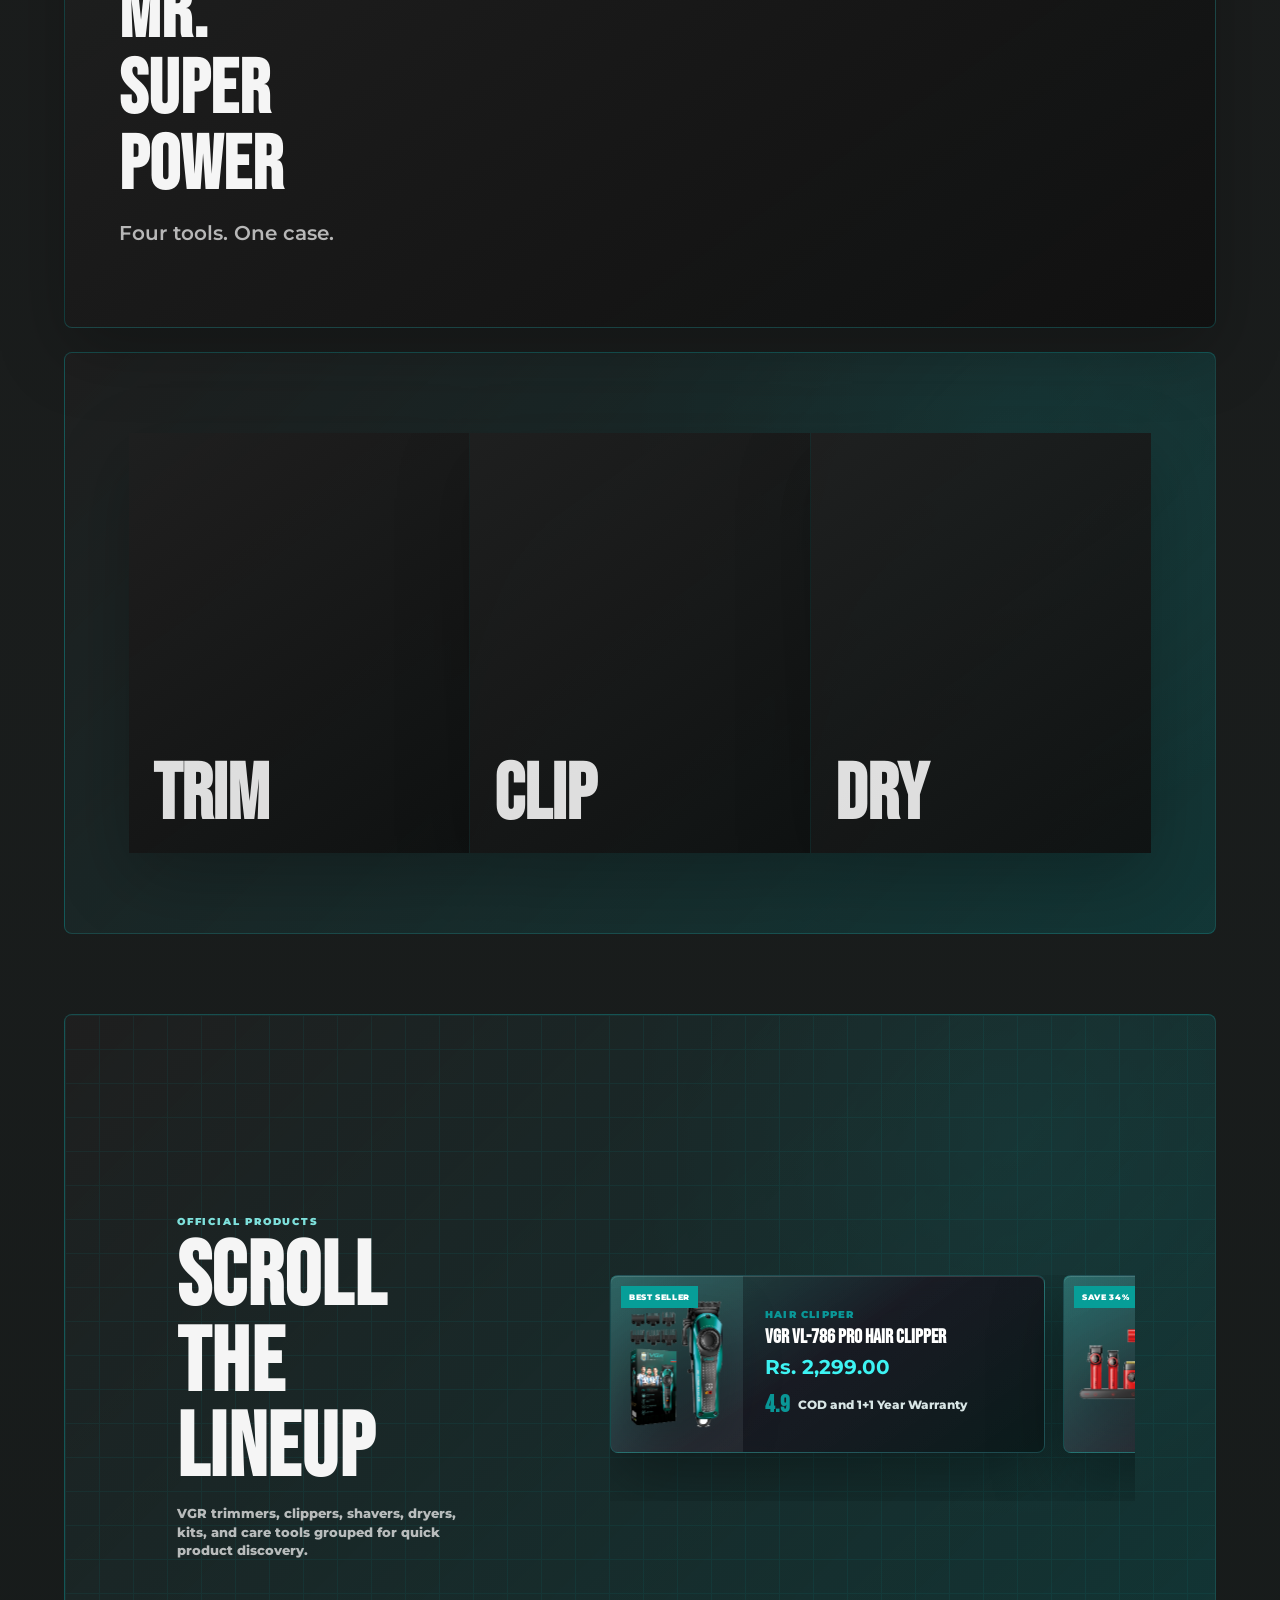
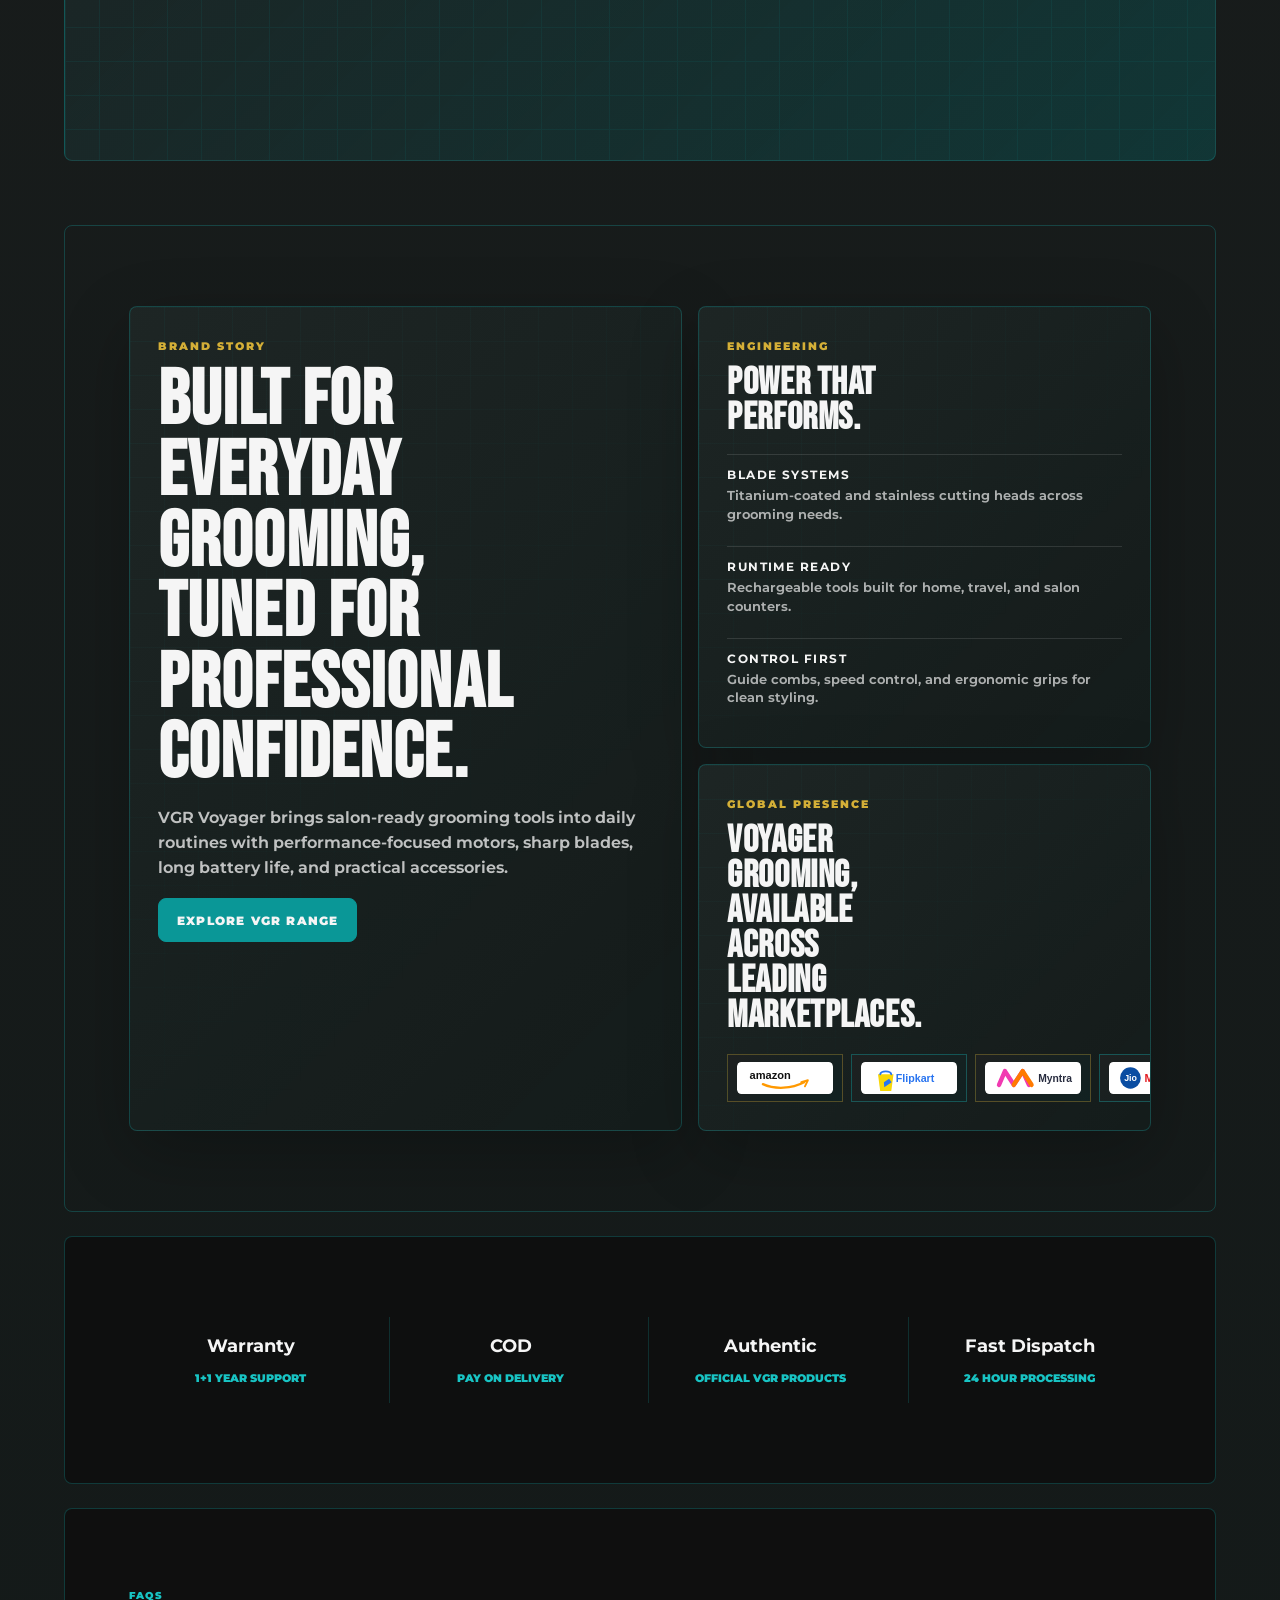
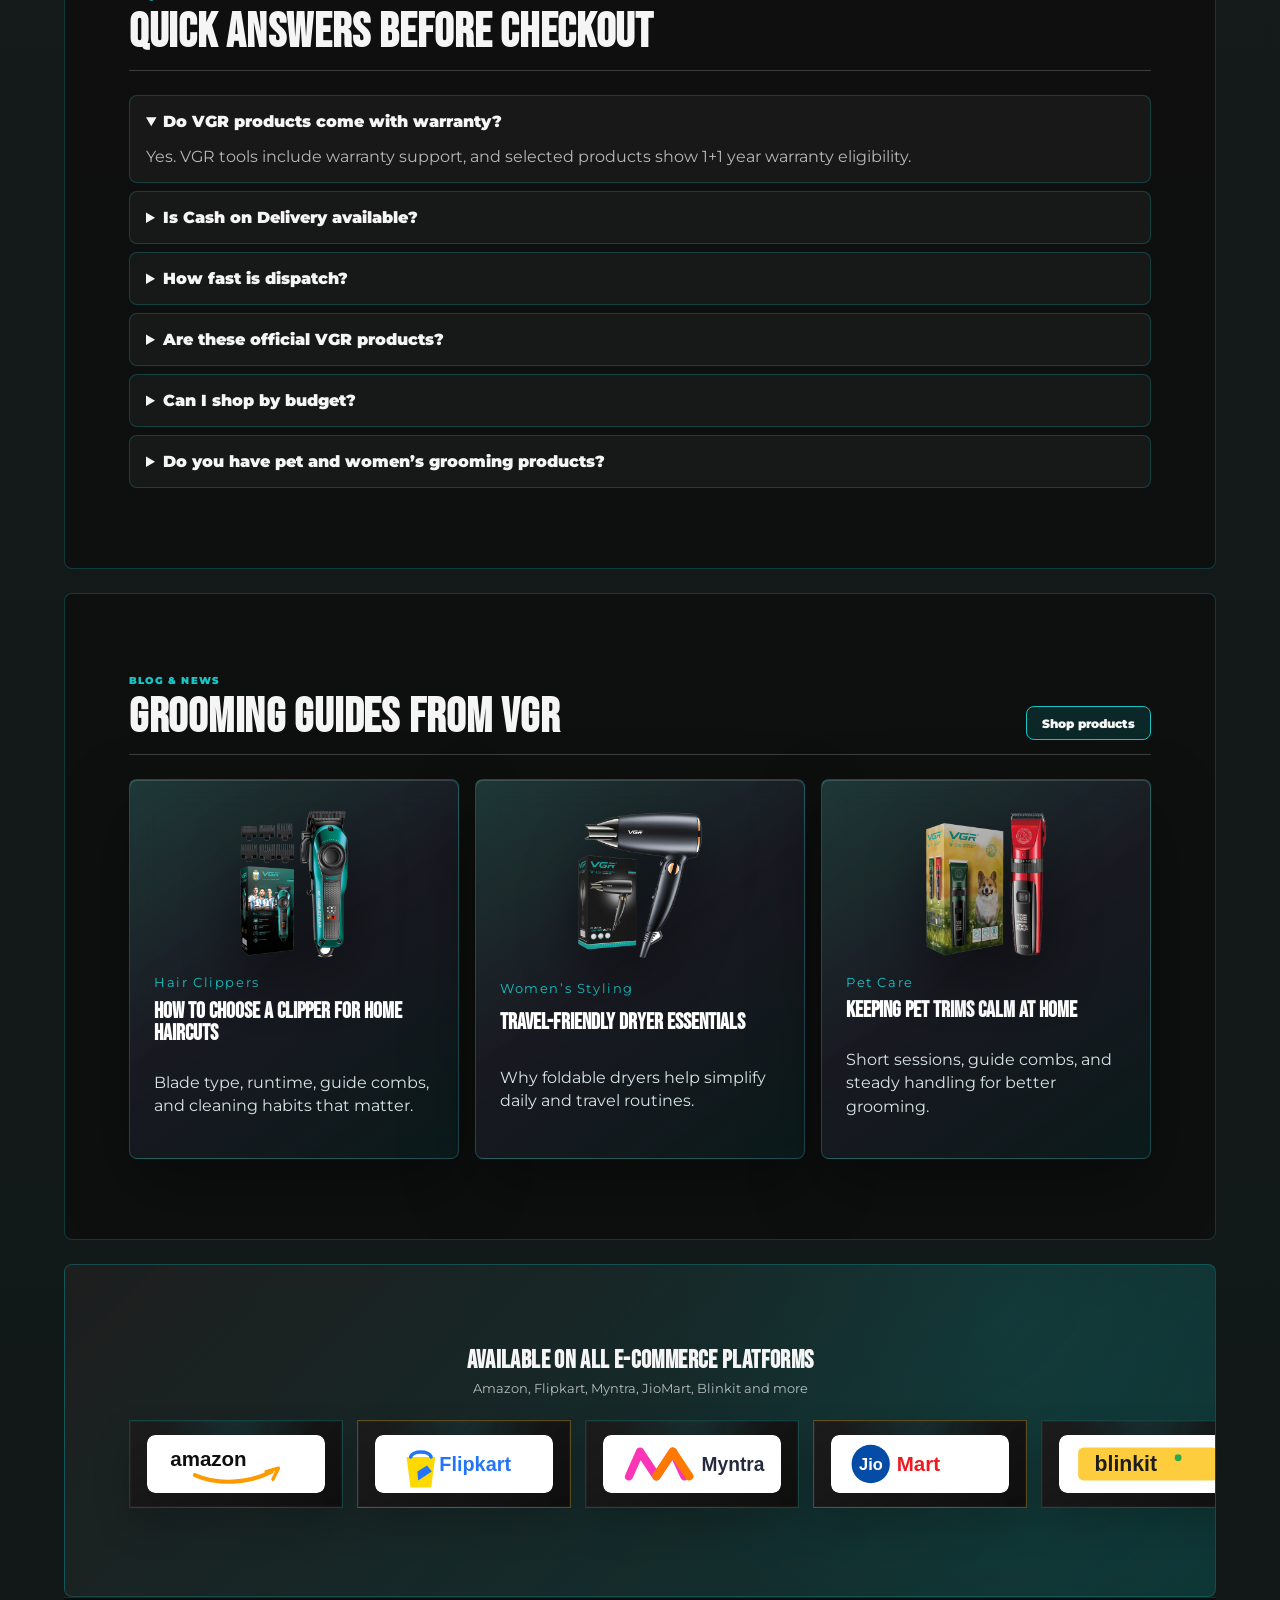
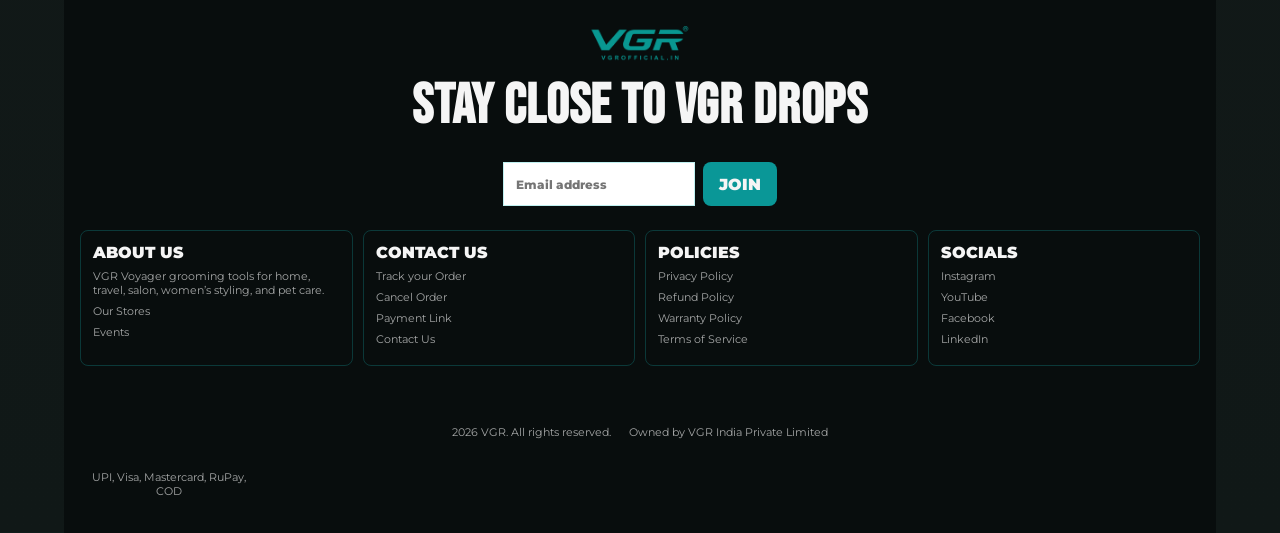
==== commit 43c60d7f: "Add cinematic preloader and glass product stages" ====
--- a/index.html
+++ b/index.html
@@ -110,7 +110,9 @@
             </ul>
             <div class="feature-banner-actions"><a href="product.html">View Product</a><a href="collection.html#clippers">Shop Clippers</a></div>
           </div>
-          <img src="assets/home-cutout-vl786.png" alt="VGR VL-786 Pro Hair Clipper">
+          <div class="feature-product-stage">
+            <img src="assets/home-cutout-vl786.png" alt="VGR VL-786 Pro Hair Clipper">
+          </div>
         </article>
         <article class="hero-feature-banner hero-feature-banner--pet">
           <div class="feature-banner-copy">
@@ -124,7 +126,9 @@
             </ul>
             <div class="feature-banner-actions"><a href="product-v219-pet.html">Shop Pet Page</a><a href="collection.html#pet">Pet Range</a></div>
           </div>
-          <img src="assets/home-cutout-v240-pet.png" alt="VGR V-240 Professional Pet Trimmer">
+          <div class="feature-product-stage">
+            <img src="assets/home-cutout-v240-pet.png" alt="VGR V-240 Professional Pet Trimmer">
+          </div>
         </article>
       </section>
 
--- a/styles.css
+++ b/styles.css
@@ -9678,3 +9678,226 @@
     height: 112px;
   }
 }
+
+/* Cinematic preloader and glass product stages */
+.preloader-cinema {
+  position: fixed;
+  inset: 0;
+  display: grid;
+  place-items: center;
+  overflow: hidden;
+  background: #071111;
+}
+
+.preloader-cinema video {
+  position: absolute;
+  inset: 0;
+  width: 100%;
+  height: 100%;
+  object-fit: cover;
+  opacity: 0.48;
+  filter: saturate(1.14) contrast(1.08);
+}
+
+.preloader-cinema__shade {
+  position: absolute;
+  inset: 0;
+  background:
+    radial-gradient(circle at 50% 44%, rgba(0,255,170,0.20), transparent 28rem),
+    linear-gradient(90deg, rgba(5,17,17,0.92), rgba(5,17,17,0.54), rgba(5,17,17,0.92));
+}
+
+.preloader-cinema__content {
+  position: relative;
+  z-index: 1;
+  display: grid;
+  justify-items: center;
+  gap: clamp(14px, 2.6vw, 26px);
+  width: min(760px, calc(100vw - 32px));
+  padding: clamp(18px, 4vw, 44px);
+  border: 1px solid rgba(61,243,243,0.26);
+  background:
+    linear-gradient(145deg, rgba(255,255,255,0.10), rgba(255,255,255,0.025)),
+    rgba(5,17,17,0.74);
+  box-shadow:
+    inset 0 1px 0 rgba(255,255,255,0.14),
+    0 34px 90px rgba(0,0,0,0.44);
+  backdrop-filter: blur(14px) saturate(128%);
+}
+
+.preloader-cinema__logo {
+  width: min(190px, 48vw);
+  filter: drop-shadow(0 18px 34px rgba(0,255,170,0.22));
+}
+
+.preloader-cinema__products {
+  display: flex;
+  align-items: end;
+  justify-content: center;
+  gap: clamp(12px, 4vw, 34px);
+  width: 100%;
+}
+
+.preloader-cinema__products img {
+  width: clamp(82px, 17vw, 145px);
+  max-height: 170px;
+  object-fit: contain;
+  filter:
+    drop-shadow(0 24px 30px rgba(0,0,0,0.42))
+    drop-shadow(0 0 18px rgba(0,255,170,0.20));
+  animation: preloaderCinemaFloat 1.95s ease-in-out infinite;
+}
+
+.preloader-cinema__products img:nth-child(2) {
+  width: clamp(92px, 19vw, 160px);
+  animation-delay: 180ms;
+}
+
+.preloader-cinema__products img:nth-child(3) {
+  animation-delay: 360ms;
+}
+
+.preloader-cinema__copy {
+  display: grid;
+  justify-items: center;
+  gap: 10px;
+  text-align: center;
+}
+
+.preloader-cinema__copy small {
+  color: #3DF3F3;
+  font-size: 10px;
+  font-weight: 950;
+  letter-spacing: 0.18em;
+  text-transform: uppercase;
+}
+
+.preloader-cinema__copy h2 {
+  max-width: 13ch;
+  margin: 0;
+  color: #FFFFFF;
+  font-size: clamp(34px, 6vw, 62px);
+  line-height: 0.9;
+  text-transform: uppercase;
+}
+
+.preloader-cinema__copy ul {
+  display: flex;
+  flex-wrap: wrap;
+  justify-content: center;
+  gap: 8px;
+  margin: 0;
+  padding: 0;
+  list-style: none;
+}
+
+.preloader-cinema__copy li {
+  border: 1px solid rgba(61,243,243,0.24);
+  padding: 7px 9px;
+  background: rgba(61,243,243,0.08);
+  color: #FFFFFF;
+  font-size: 9px;
+  font-weight: 950;
+  letter-spacing: 0.08em;
+  text-transform: uppercase;
+}
+
+.preloader-cinema .preloader-progress {
+  width: min(360px, 72vw);
+  height: 5px;
+  background: rgba(255,255,255,0.14);
+  box-shadow: 0 0 22px rgba(0,255,170,0.18);
+}
+
+.preloader-cinema .preloader-progress span {
+  background: linear-gradient(90deg, #05706B, #3DF3F3, #F4D34F);
+  box-shadow: 0 0 18px rgba(61,243,243,0.44);
+}
+
+@keyframes preloaderCinemaFloat {
+  0%, 100% { transform: translateY(0) scale(1); }
+  50% { transform: translateY(-9px) scale(1.025); }
+}
+
+.home-page .feature-product-stage {
+  position: relative;
+  z-index: 1;
+  display: grid;
+  justify-self: center;
+  place-items: center;
+  width: min(70%, 610px);
+  aspect-ratio: 1.08;
+  border: 1px solid rgba(61,243,243,0.24);
+  background:
+    radial-gradient(circle at 50% 38%, rgba(0,255,170,0.20), transparent 34%),
+    linear-gradient(145deg, rgba(255,255,255,0.12), rgba(255,255,255,0.035)),
+    rgba(5,17,17,0.34);
+  box-shadow:
+    inset 0 1px 0 rgba(255,255,255,0.16),
+    inset 0 0 36px rgba(0,255,170,0.10),
+    0 34px 70px rgba(0,0,0,0.30);
+  backdrop-filter: blur(8px) saturate(126%);
+}
+
+.home-page .feature-product-stage::before {
+  content: "";
+  position: absolute;
+  inset: 10%;
+  border-radius: 999px;
+  background: radial-gradient(circle, rgba(0,255,170,0.20), transparent 64%);
+  filter: blur(18px);
+  animation: featureStagePulse 3.8s ease-in-out infinite;
+}
+
+.home-page .feature-product-stage img {
+  position: relative;
+  z-index: 1;
+  width: min(86%, 520px);
+  max-height: 78%;
+  object-fit: contain;
+  filter:
+    drop-shadow(0 28px 36px rgba(0,0,0,0.44))
+    drop-shadow(0 0 18px rgba(0,255,170,0.18));
+  animation: featureProductBounce 3s ease-in-out infinite;
+}
+
+.home-page .hero-feature-banner--pet .feature-product-stage img {
+  animation-delay: -0.65s;
+}
+
+@keyframes featureStagePulse {
+  0%, 100% { opacity: 0.54; transform: scale(0.92); }
+  50% { opacity: 0.96; transform: scale(1.08); }
+}
+
+@keyframes featureProductBounce {
+  0%, 100% { transform: translateY(0); }
+  50% { transform: translateY(-10px); }
+}
+
+@media (max-width: 759px) {
+  .preloader-cinema__content {
+    gap: 13px;
+  }
+
+  .preloader-cinema__copy h2 {
+    font-size: clamp(30px, 10vw, 42px);
+  }
+
+  .preloader-cinema__copy ul {
+    max-width: 260px;
+  }
+
+  .home-page .feature-product-stage {
+    order: 2;
+    width: calc(100% - 12px);
+    align-self: center;
+    aspect-ratio: 0.95;
+    border-color: rgba(61,243,243,0.20);
+  }
+
+  .home-page .feature-product-stage img {
+    width: 92%;
+    max-height: 84%;
+  }
+}
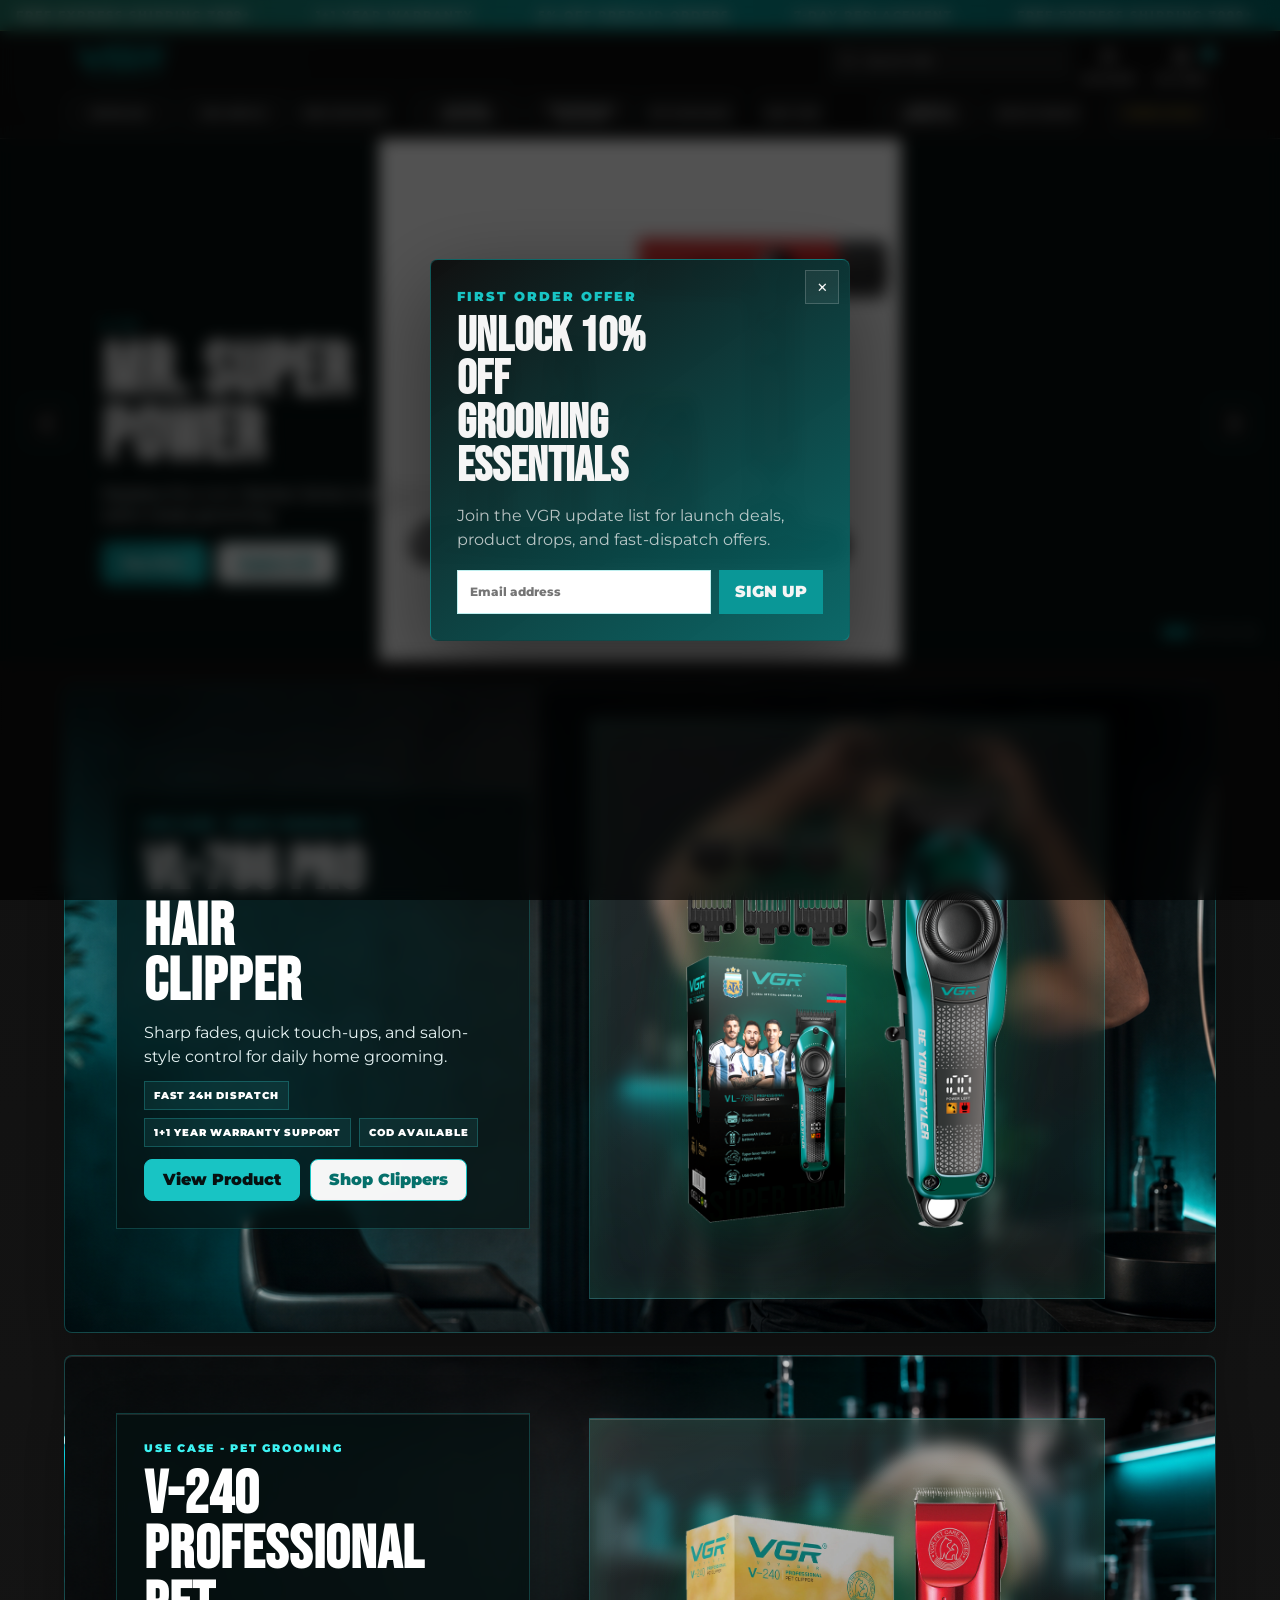
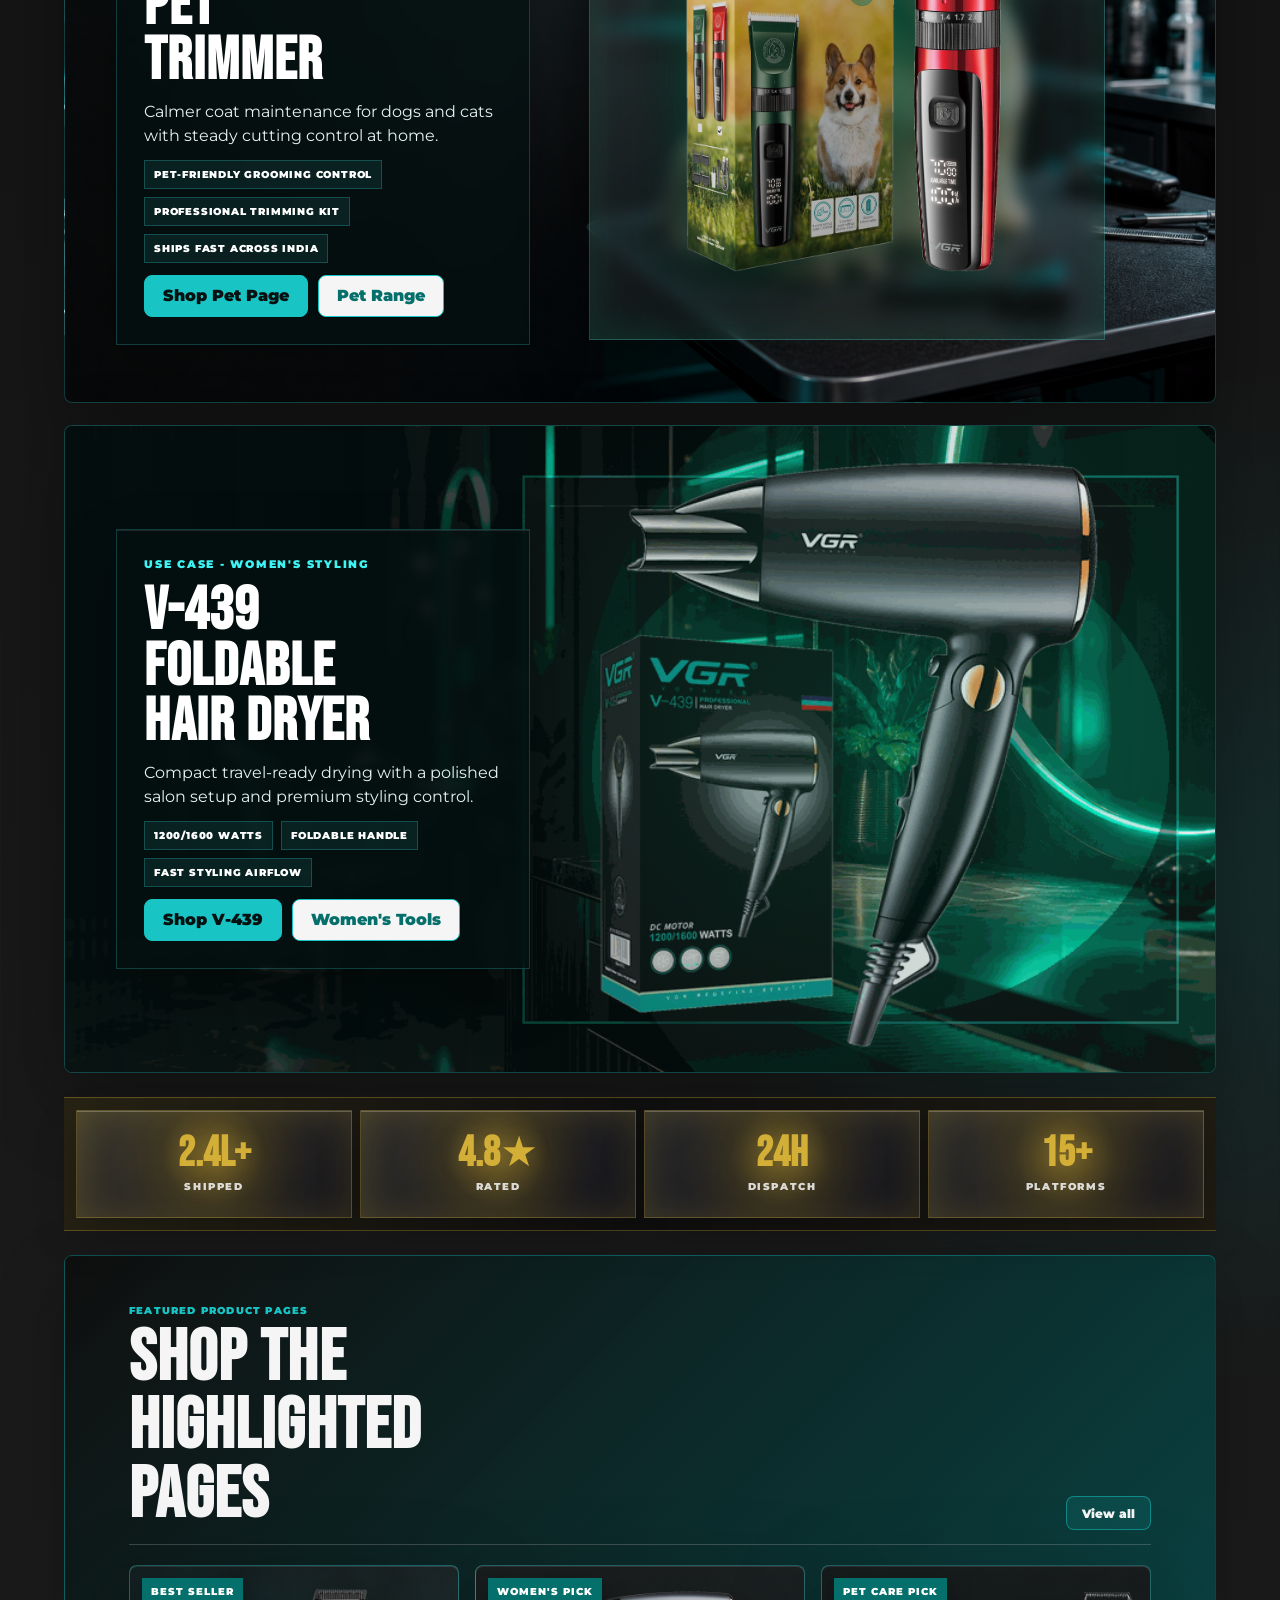
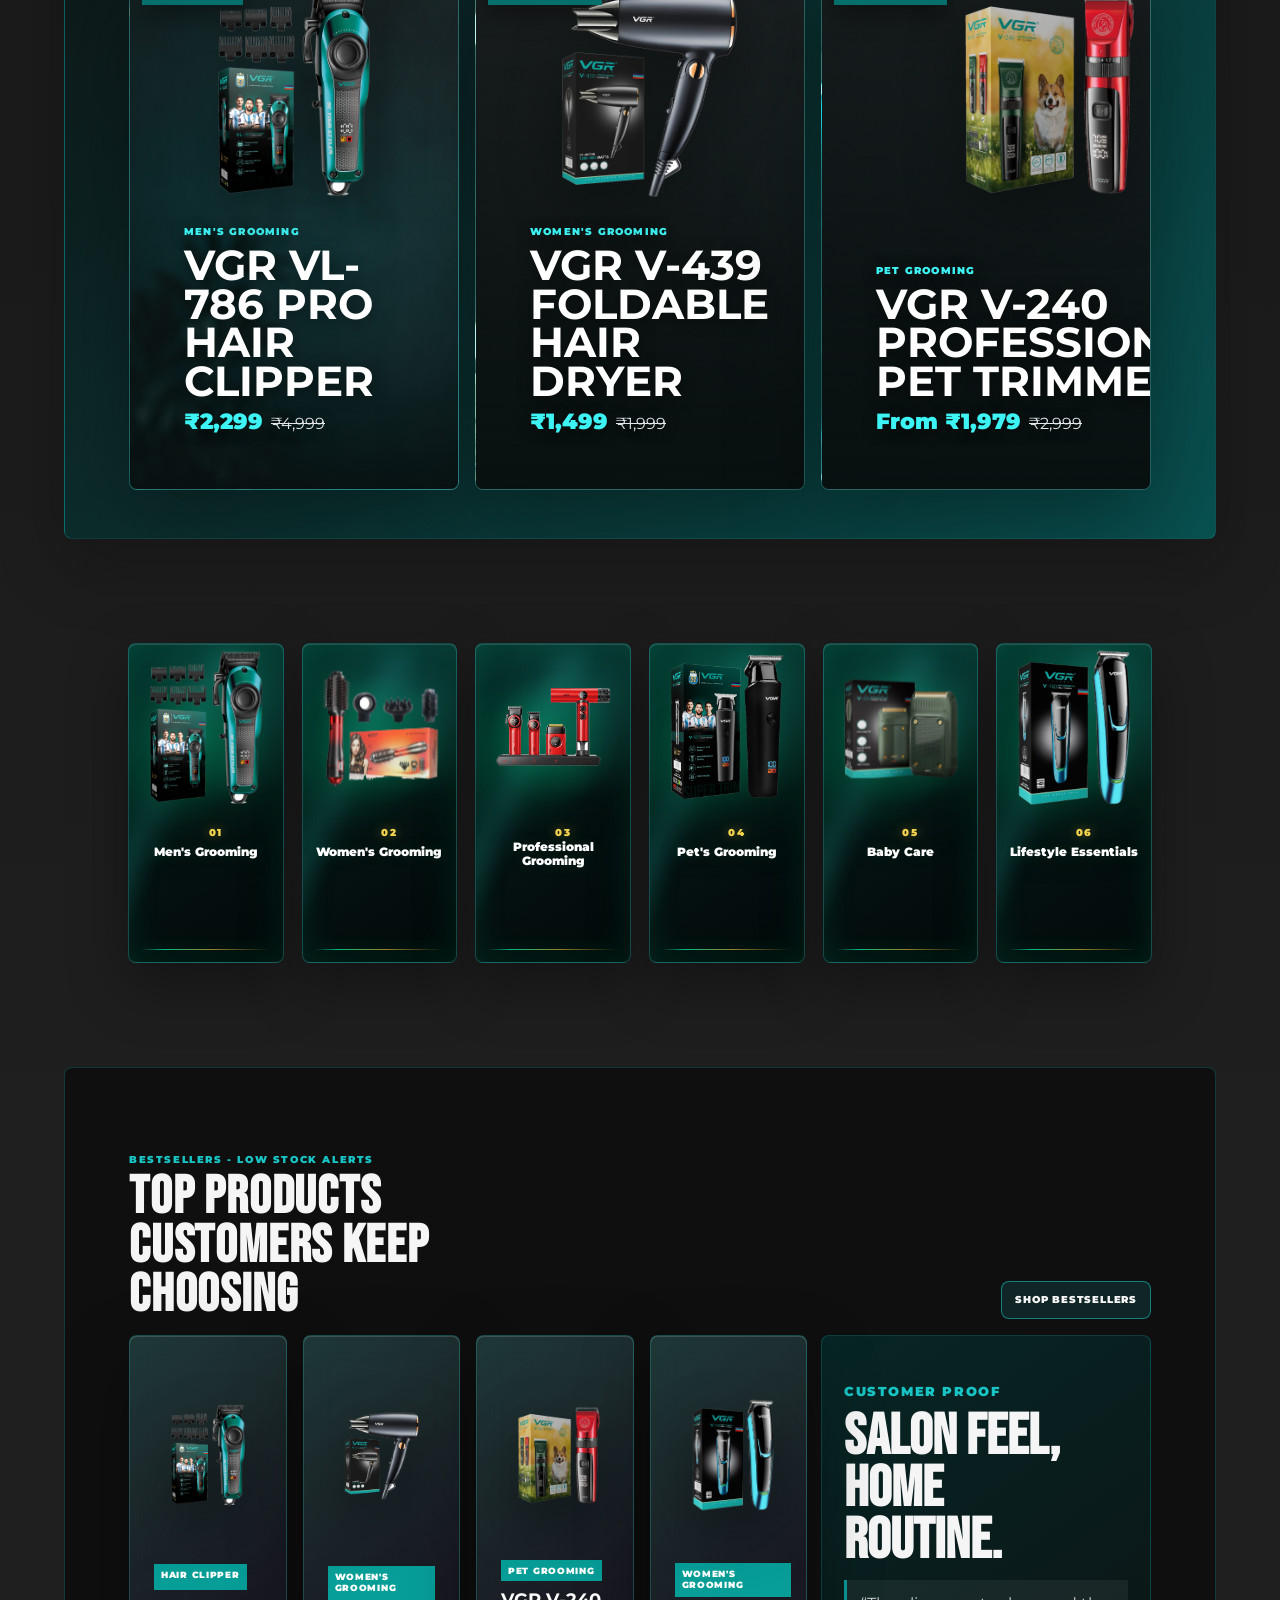
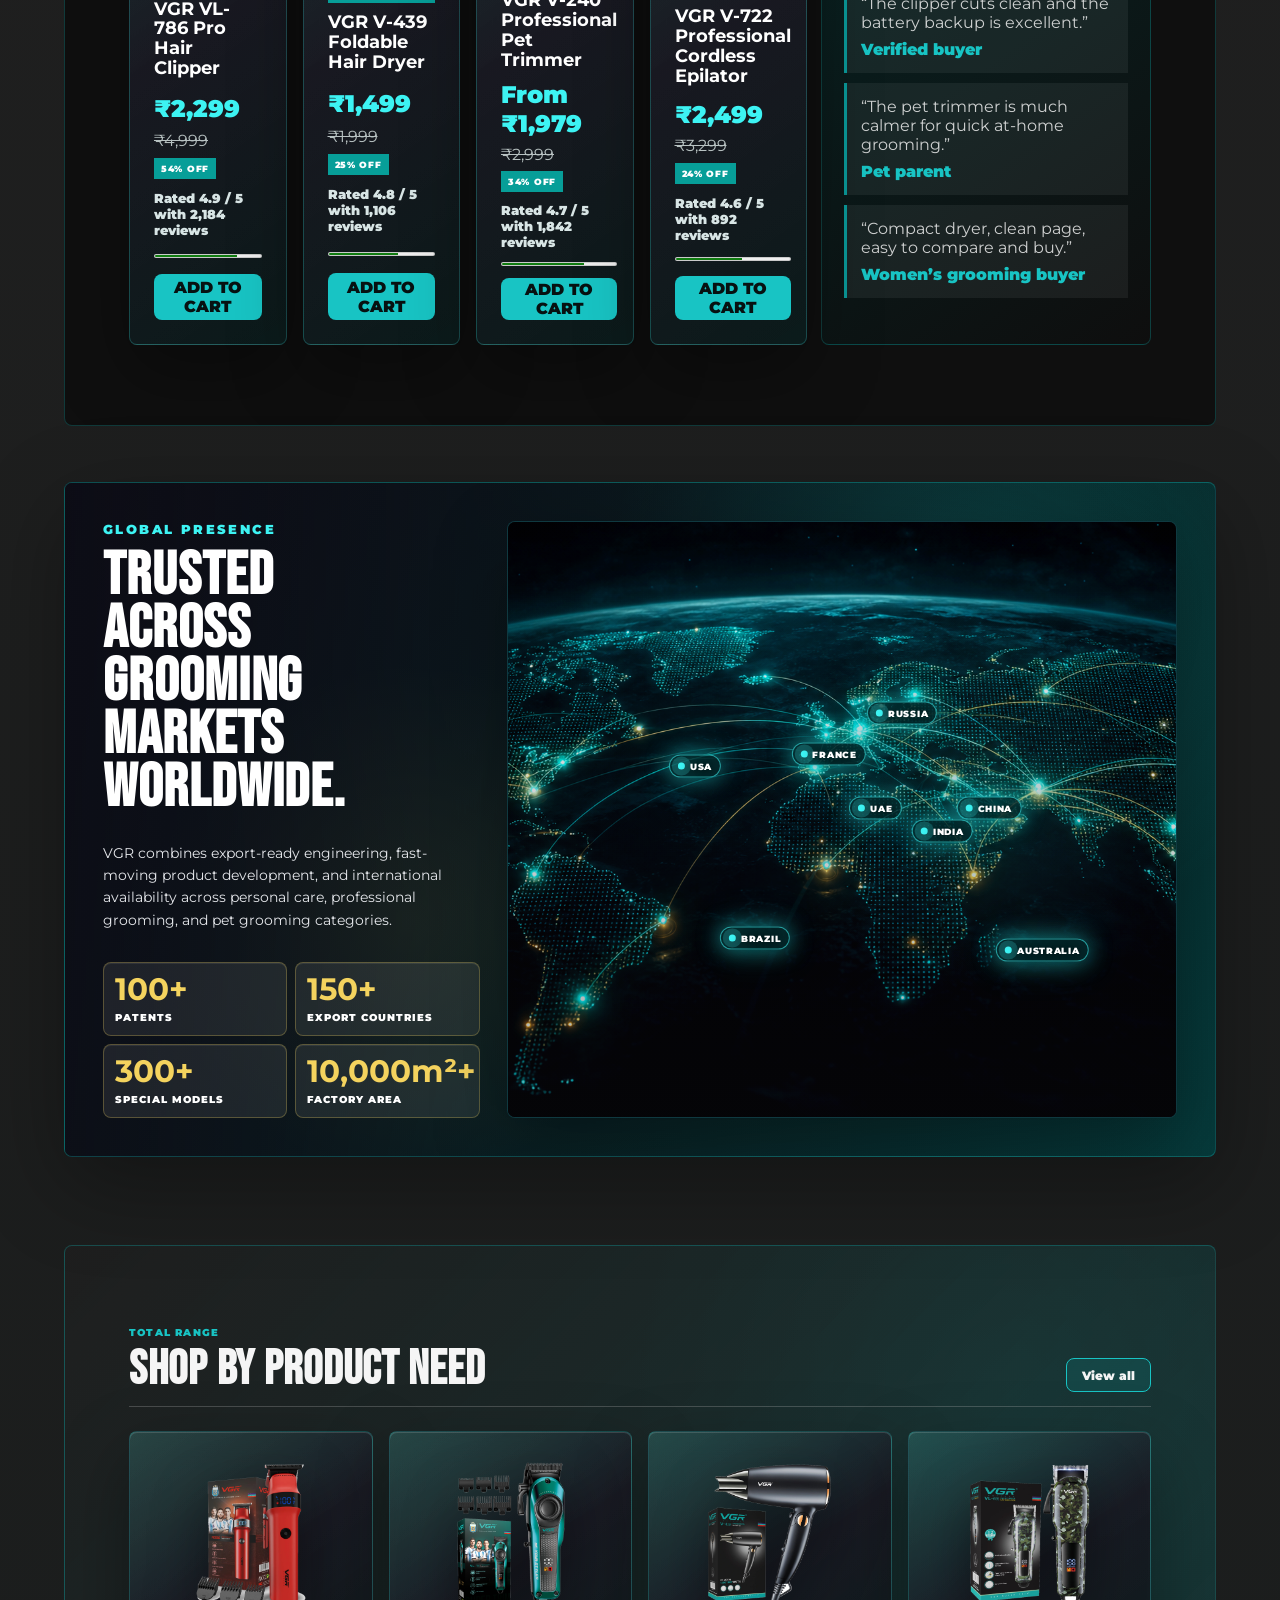
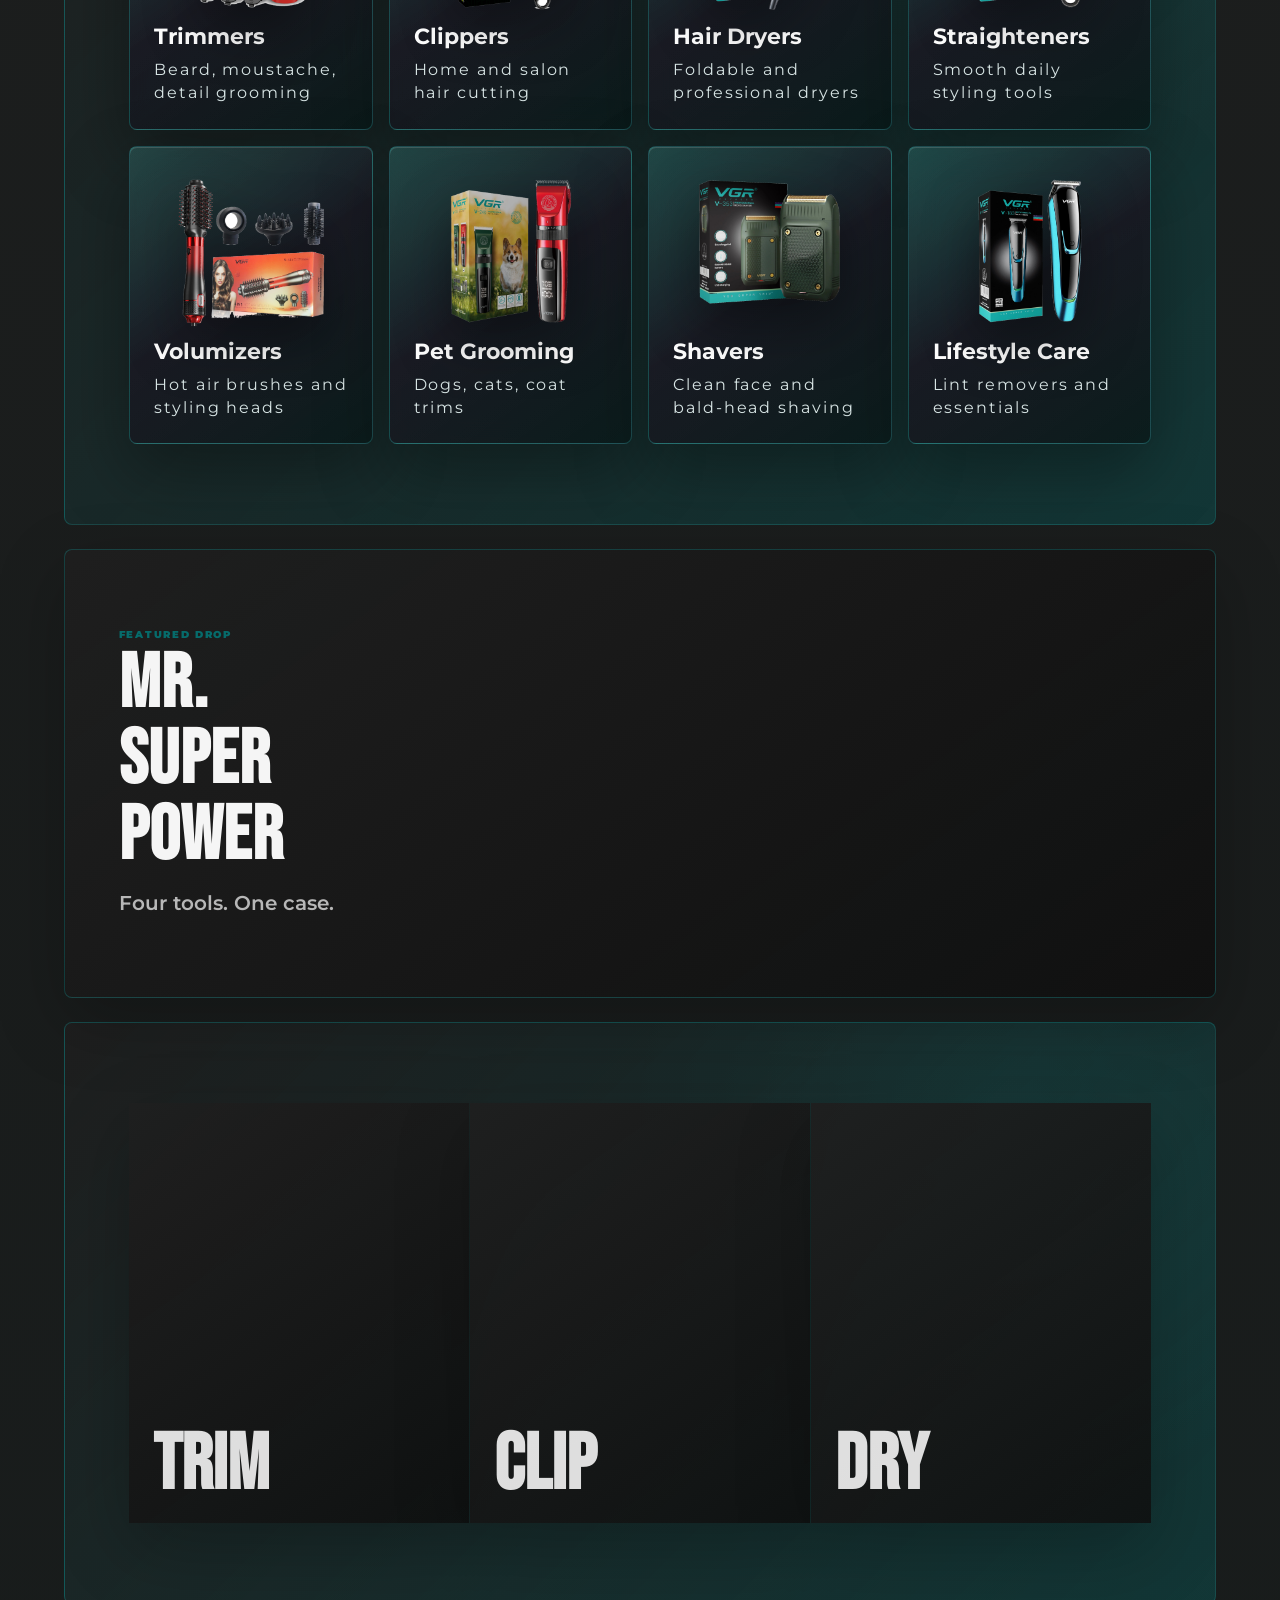
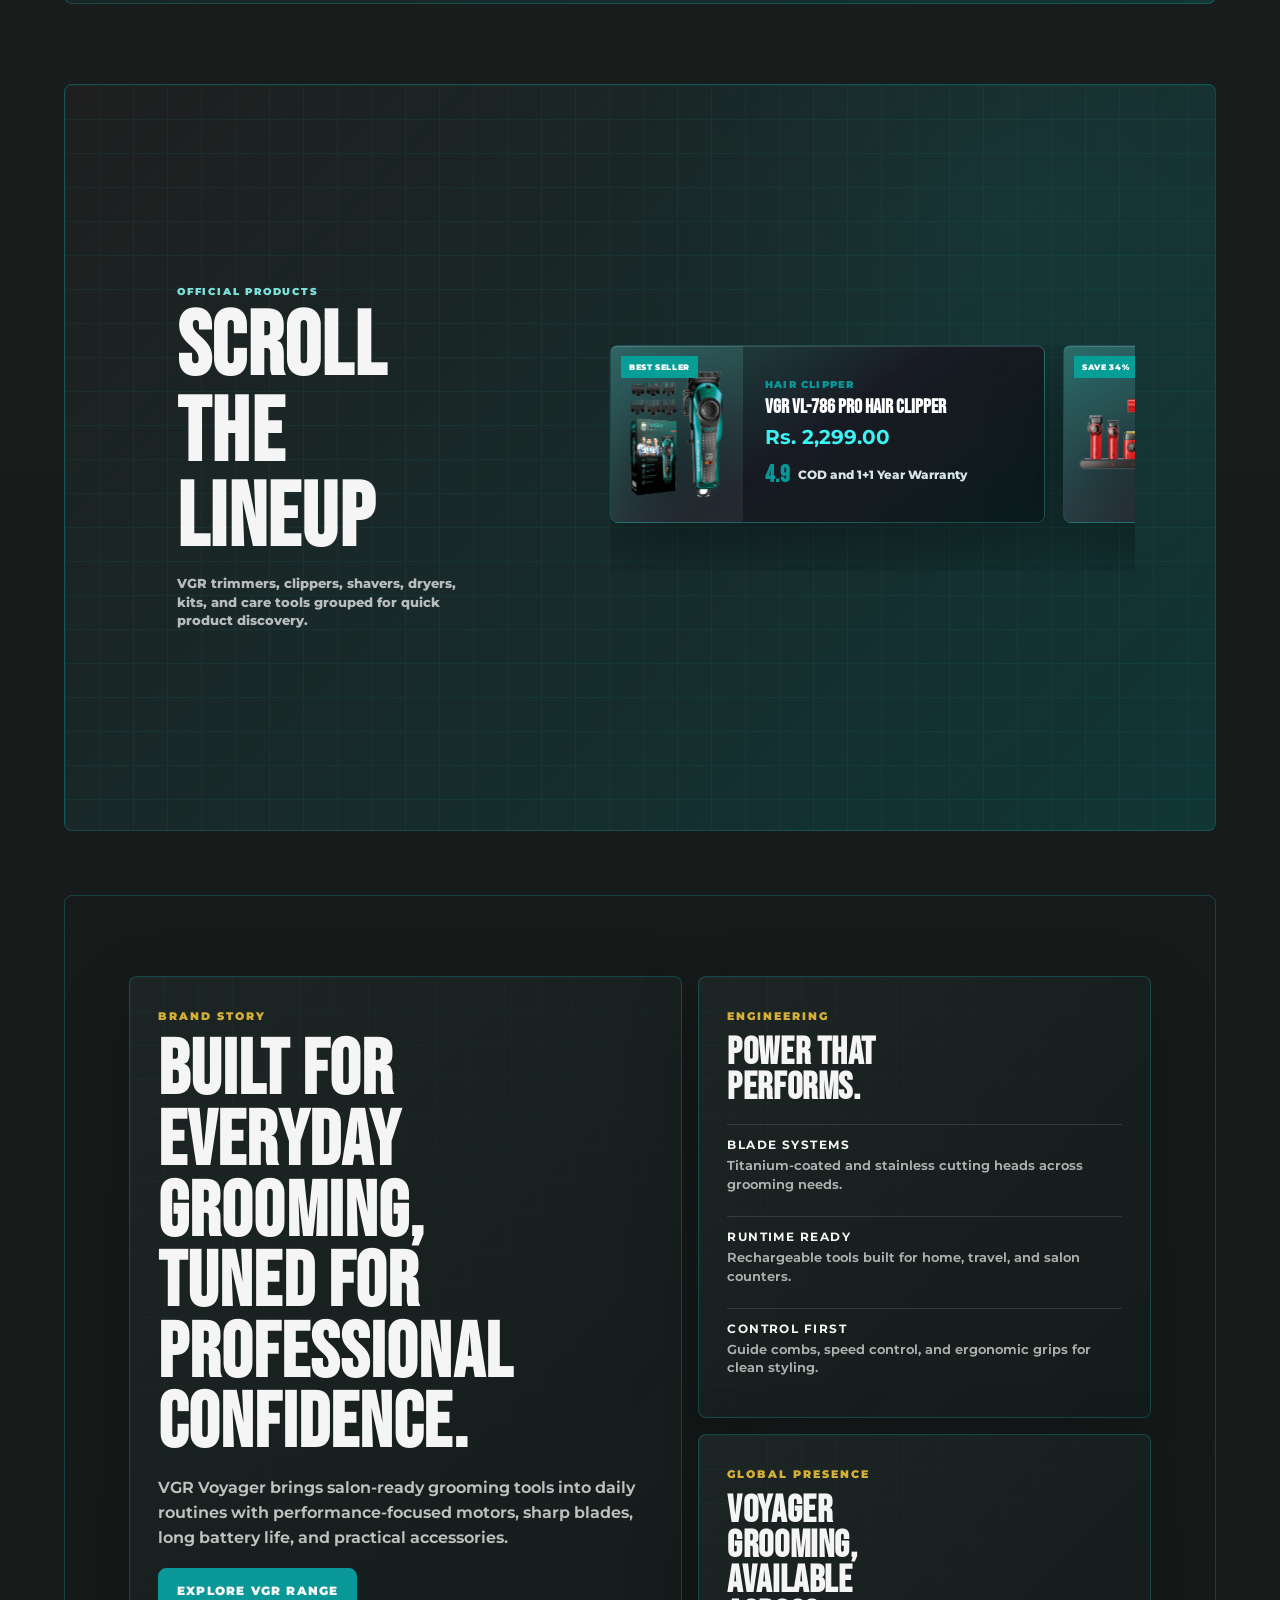
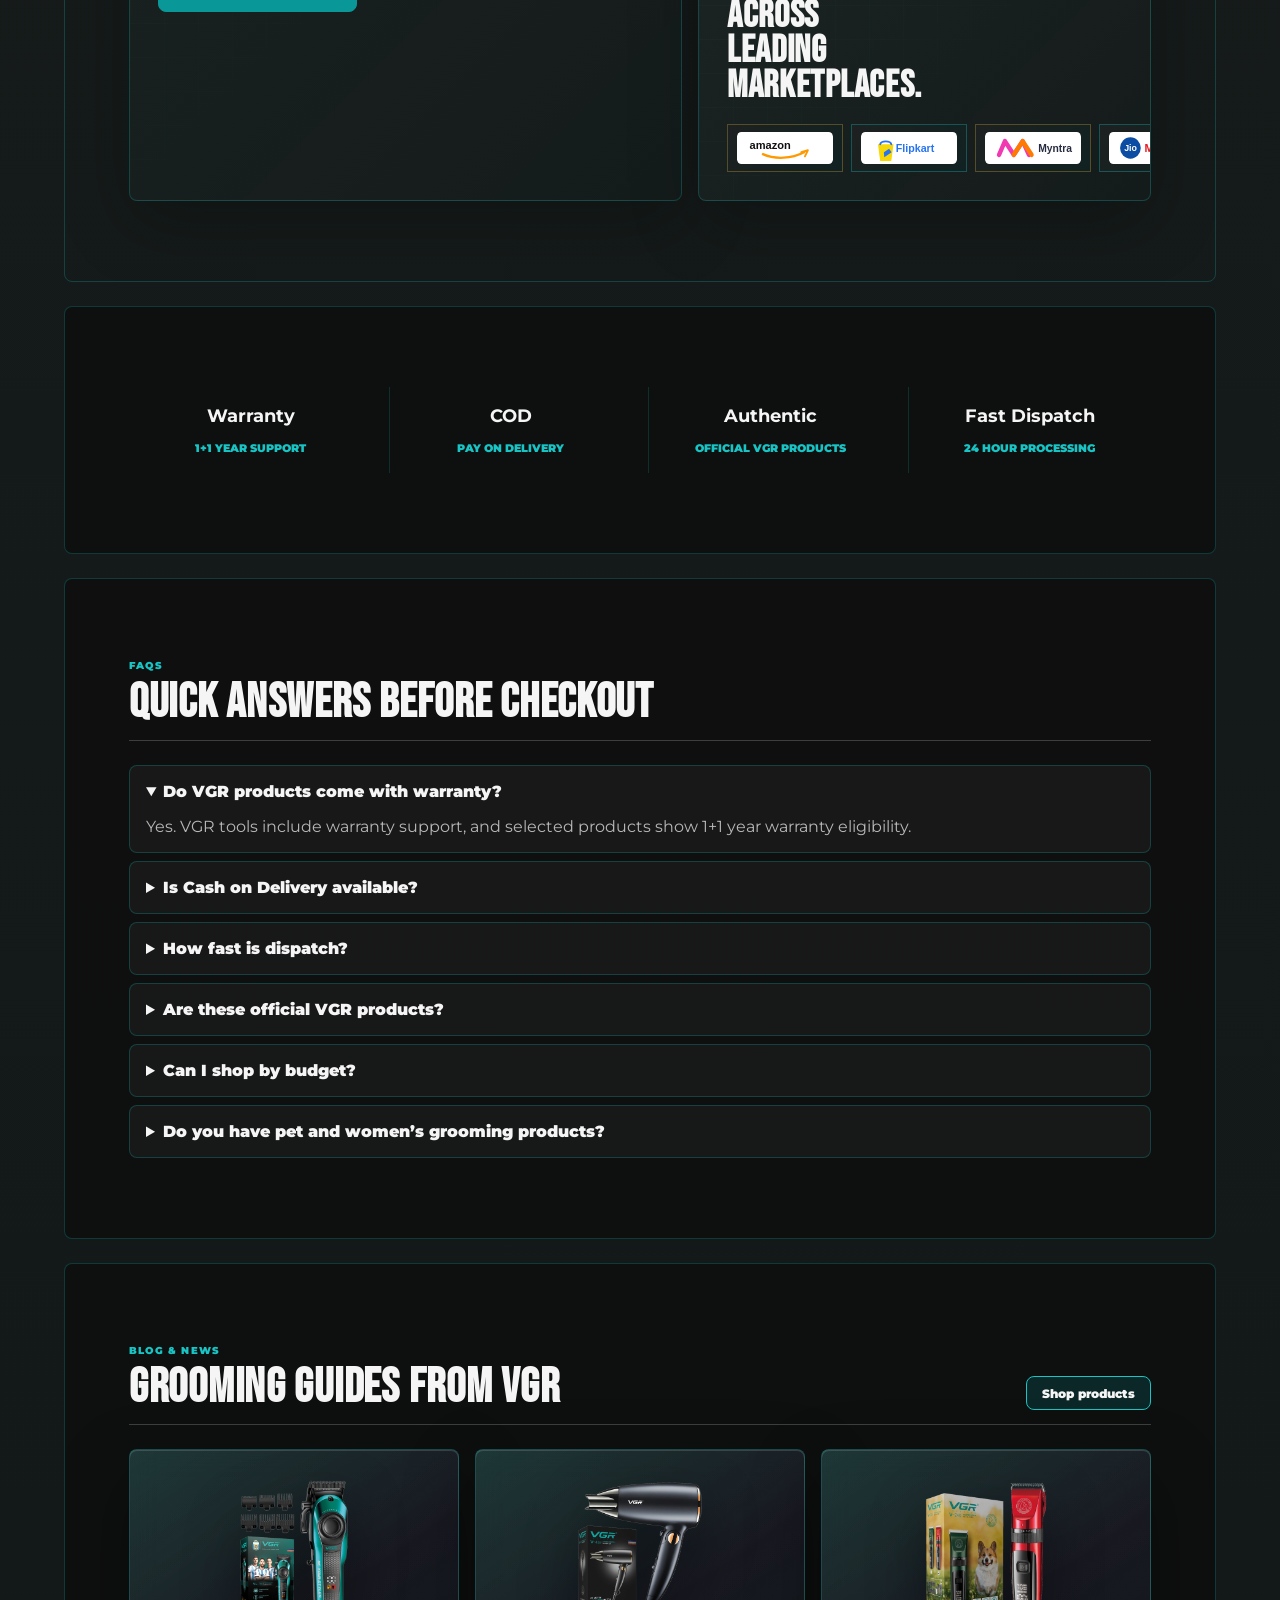
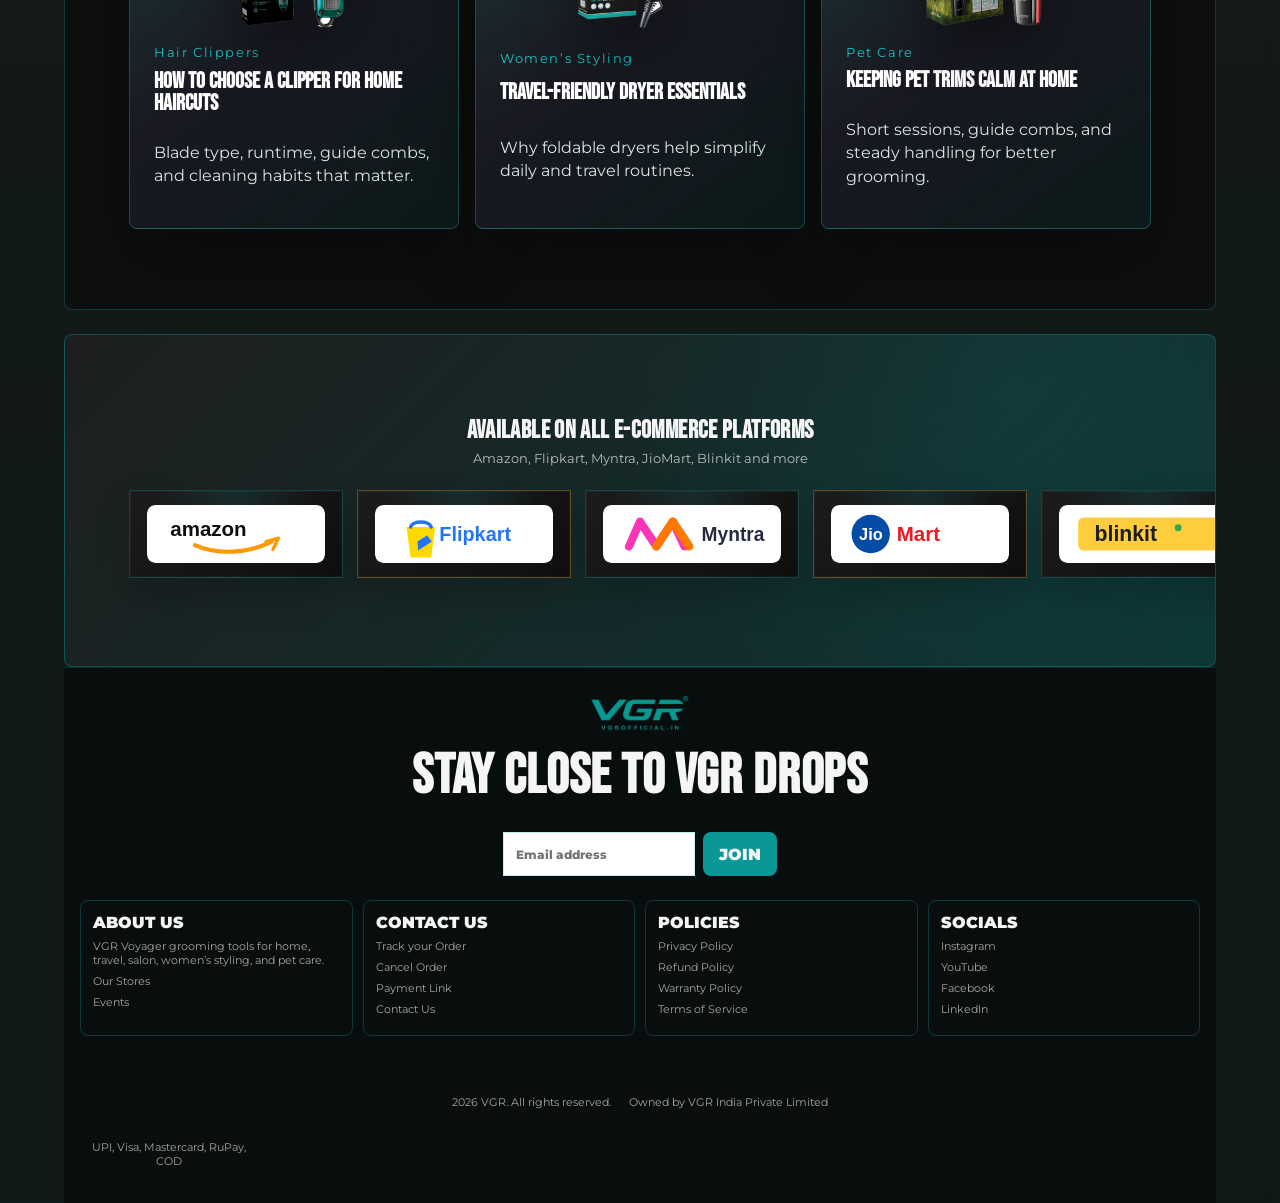
==== commit d83bdd90: "Add V439 cinematic gif banner" ====
--- a/index.html
+++ b/index.html
@@ -130,6 +130,20 @@
             <img src="assets/home-cutout-v240-pet.png" alt="VGR V-240 Professional Pet Trimmer">
           </div>
         </article>
+        <article class="hero-feature-banner hero-feature-banner--v439-gif">
+          <img class="feature-banner-gif" src="assets/v439-cinematic-banner.gif" alt="VGR V-439 Foldable Hair Dryer cinematic banner">
+          <div class="feature-banner-copy">
+            <small>Use Case - Women's Styling</small>
+            <h2>V-439 Foldable Hair Dryer</h2>
+            <p>Compact travel-ready drying with a polished salon setup and premium styling control.</p>
+            <ul>
+              <li>1200/1600 watts</li>
+              <li>Foldable handle</li>
+              <li>Fast styling airflow</li>
+            </ul>
+            <div class="feature-banner-actions"><a href="product-v439.html">Shop V-439</a><a href="collection.html#women">Women's Tools</a></div>
+          </div>
+        </article>
       </section>
 
       <section class="hero-product-section stock-board bestsellers-section" aria-labelledby="stock-board-title">
--- a/styles.css
+++ b/styles.css
@@ -9012,6 +9012,37 @@
   background-image: url("assets/ai-pet-grooming-bg.png");
 }
 
+.home-page .hero-feature-banner--v439-gif {
+  grid-template-columns: minmax(300px, 0.72fr) minmax(420px, 1.28fr);
+  background: #071111;
+}
+
+.home-page .feature-banner-gif {
+  position: absolute;
+  inset: 0;
+  z-index: 0;
+  width: 100%;
+  height: 100%;
+  object-fit: cover;
+  max-height: none;
+  filter: saturate(1.08) contrast(1.06);
+}
+
+.home-page .hero-feature-banner--v439-gif::after {
+  content: "";
+  position: absolute;
+  inset: 0;
+  z-index: 1;
+  background:
+    linear-gradient(90deg, rgba(5,17,17,0.64), rgba(5,17,17,0.24) 44%, rgba(5,17,17,0.06)),
+    radial-gradient(circle at 68% 45%, rgba(0,255,170,0.10), transparent 42%);
+  pointer-events: none;
+}
+
+.home-page .hero-feature-banner--v439-gif .feature-banner-copy {
+  z-index: 2;
+}
+
 .home-page .feature-banner-copy {
   position: relative;
   z-index: 2;
@@ -9363,6 +9394,14 @@
     min-height: 0;
     align-items: stretch;
     background-position: center;
+  }
+
+  .home-page .hero-feature-banner--v439-gif {
+    grid-template-columns: minmax(0, 0.9fr) minmax(0, 1.1fr);
+  }
+
+  .home-page .hero-feature-banner--v439-gif::after {
+    background: linear-gradient(90deg, rgba(5,17,17,0.72), rgba(5,17,17,0.28) 56%, rgba(5,17,17,0.04));
   }
 
   .home-page .feature-banner-copy {
@@ -9901,3 +9940,21 @@
     max-height: 84%;
   }
 }
+
+.home-page .hero-feature-banner--v439-gif > .feature-banner-gif,
+.home-page .hero-feature-banner--v439-gif > img.feature-banner-gif {
+  position: absolute;
+  inset: -1px;
+  z-index: 0;
+  width: calc(100% + 2px);
+  height: calc(100% + 2px);
+  max-height: none;
+  margin: 0;
+  padding: 0;
+  object-fit: cover;
+  border-radius: 0;
+  background: transparent;
+  transform: none;
+  scale: 1;
+  animation: none;
+}
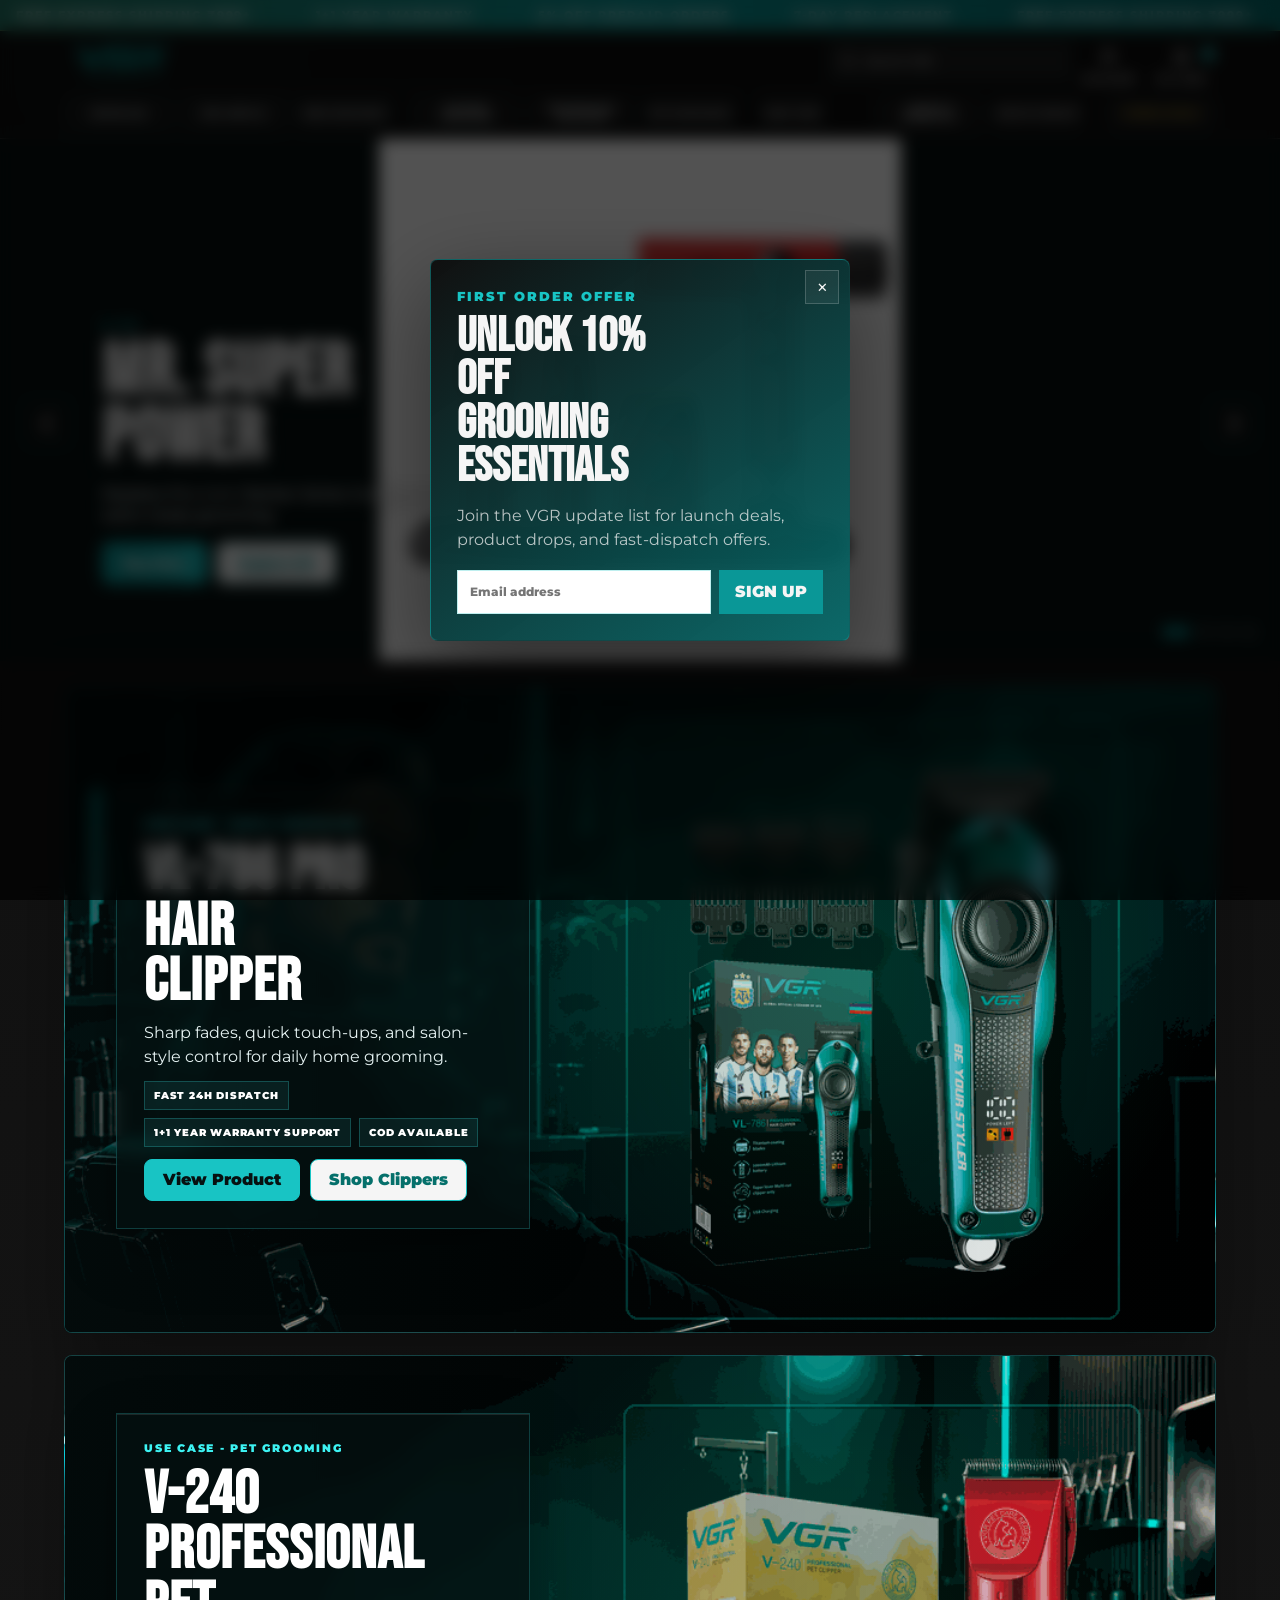
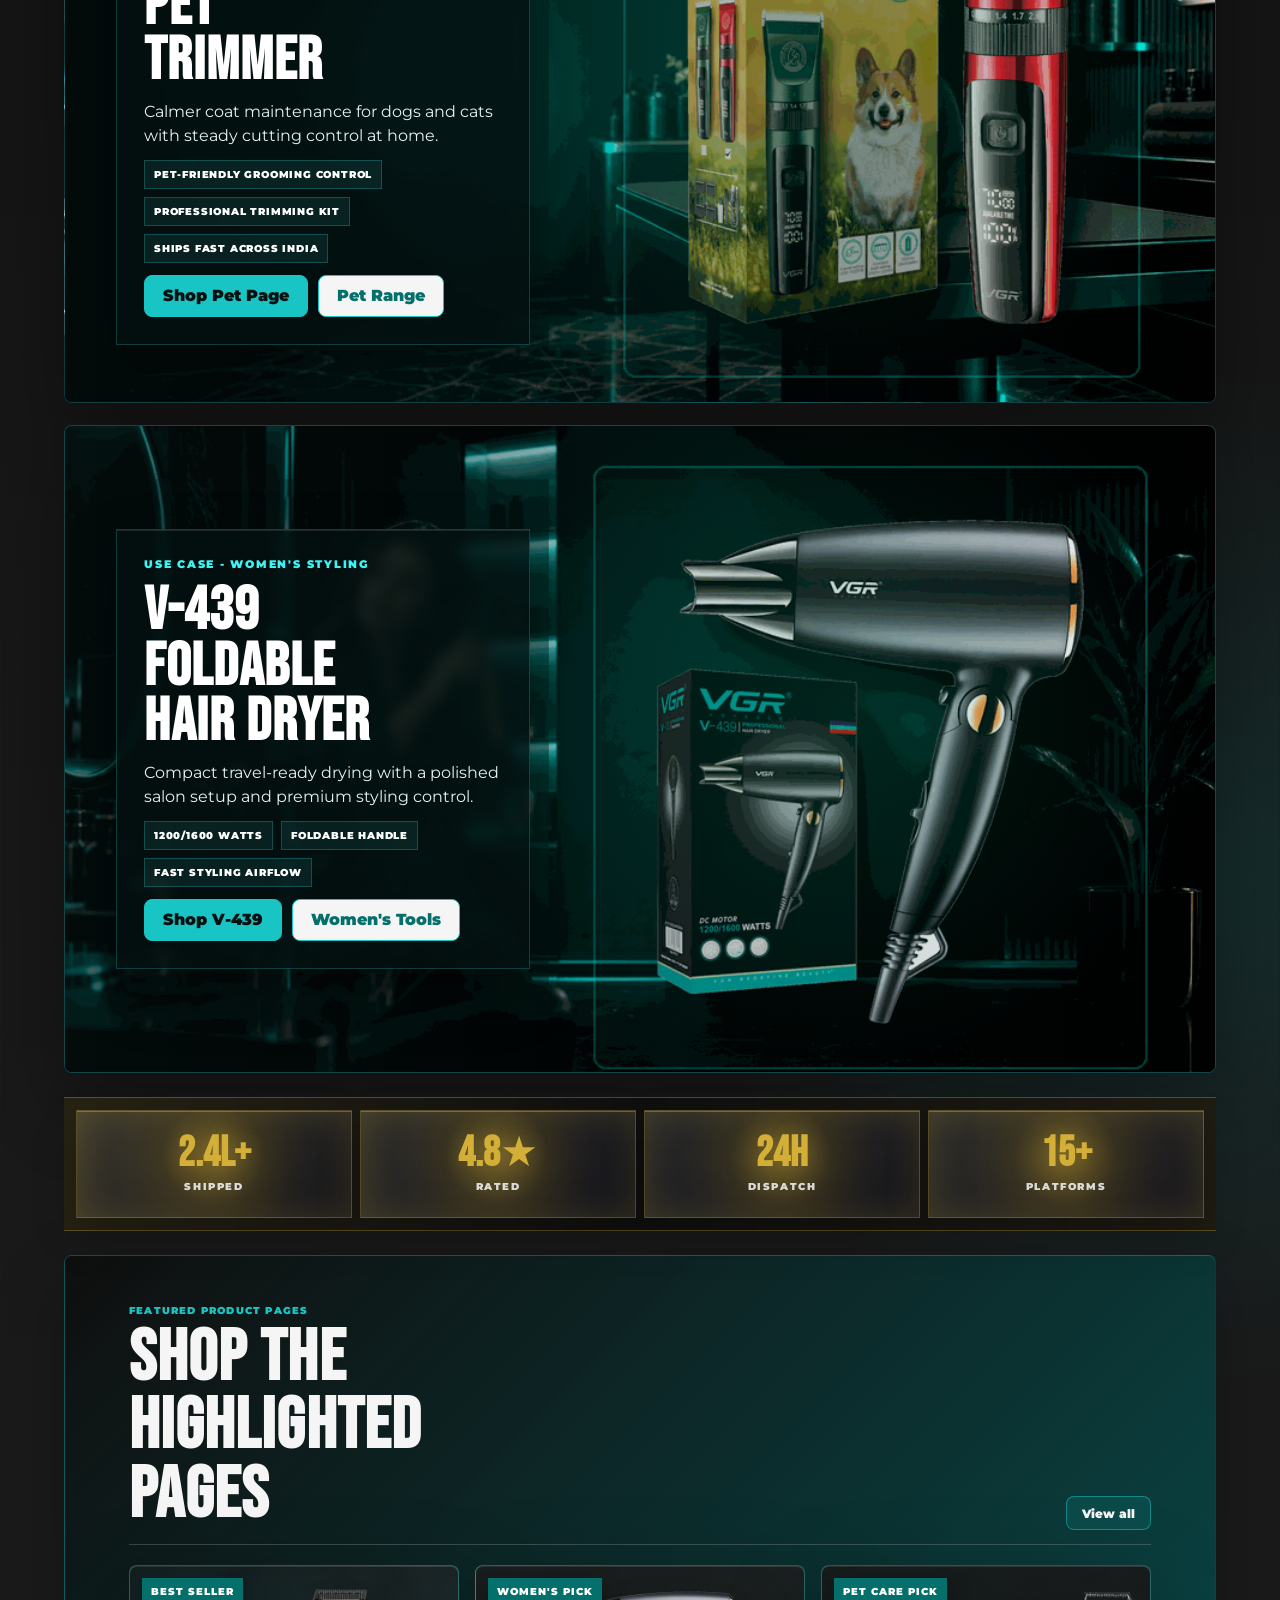
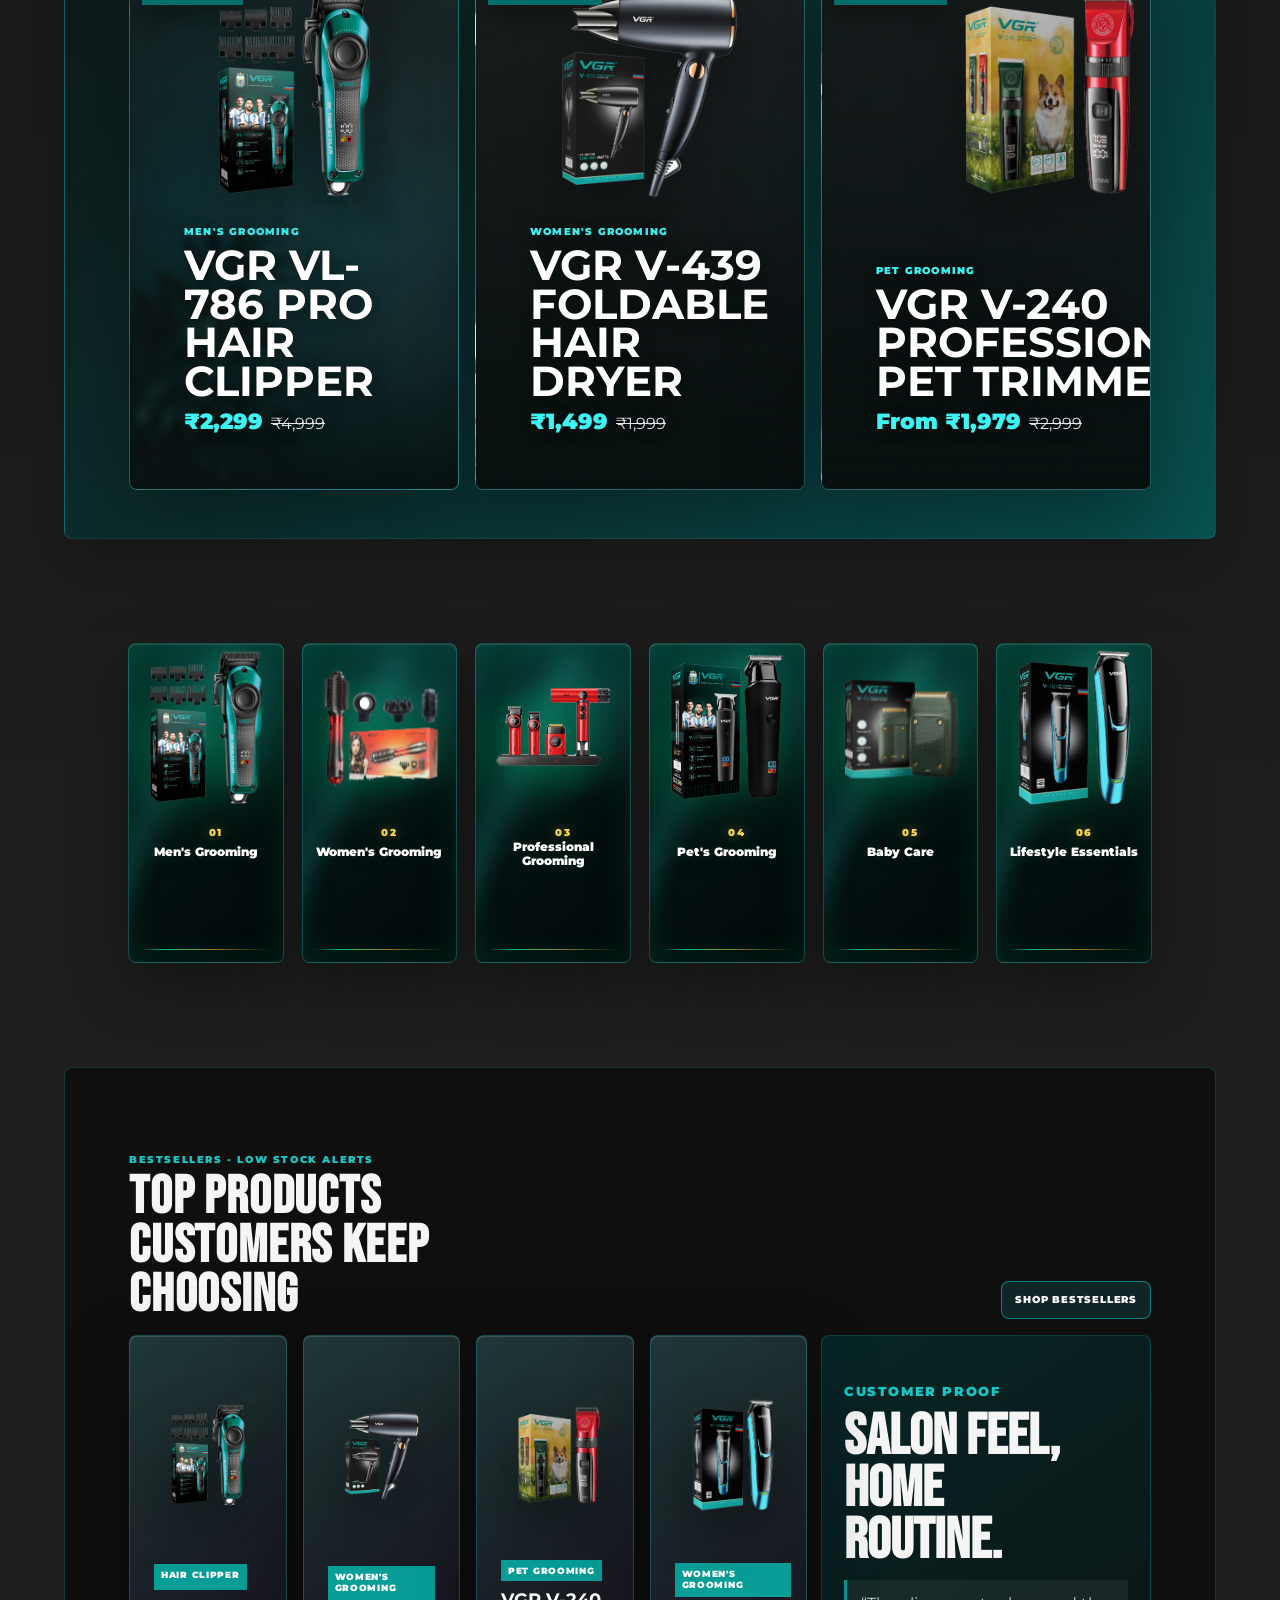
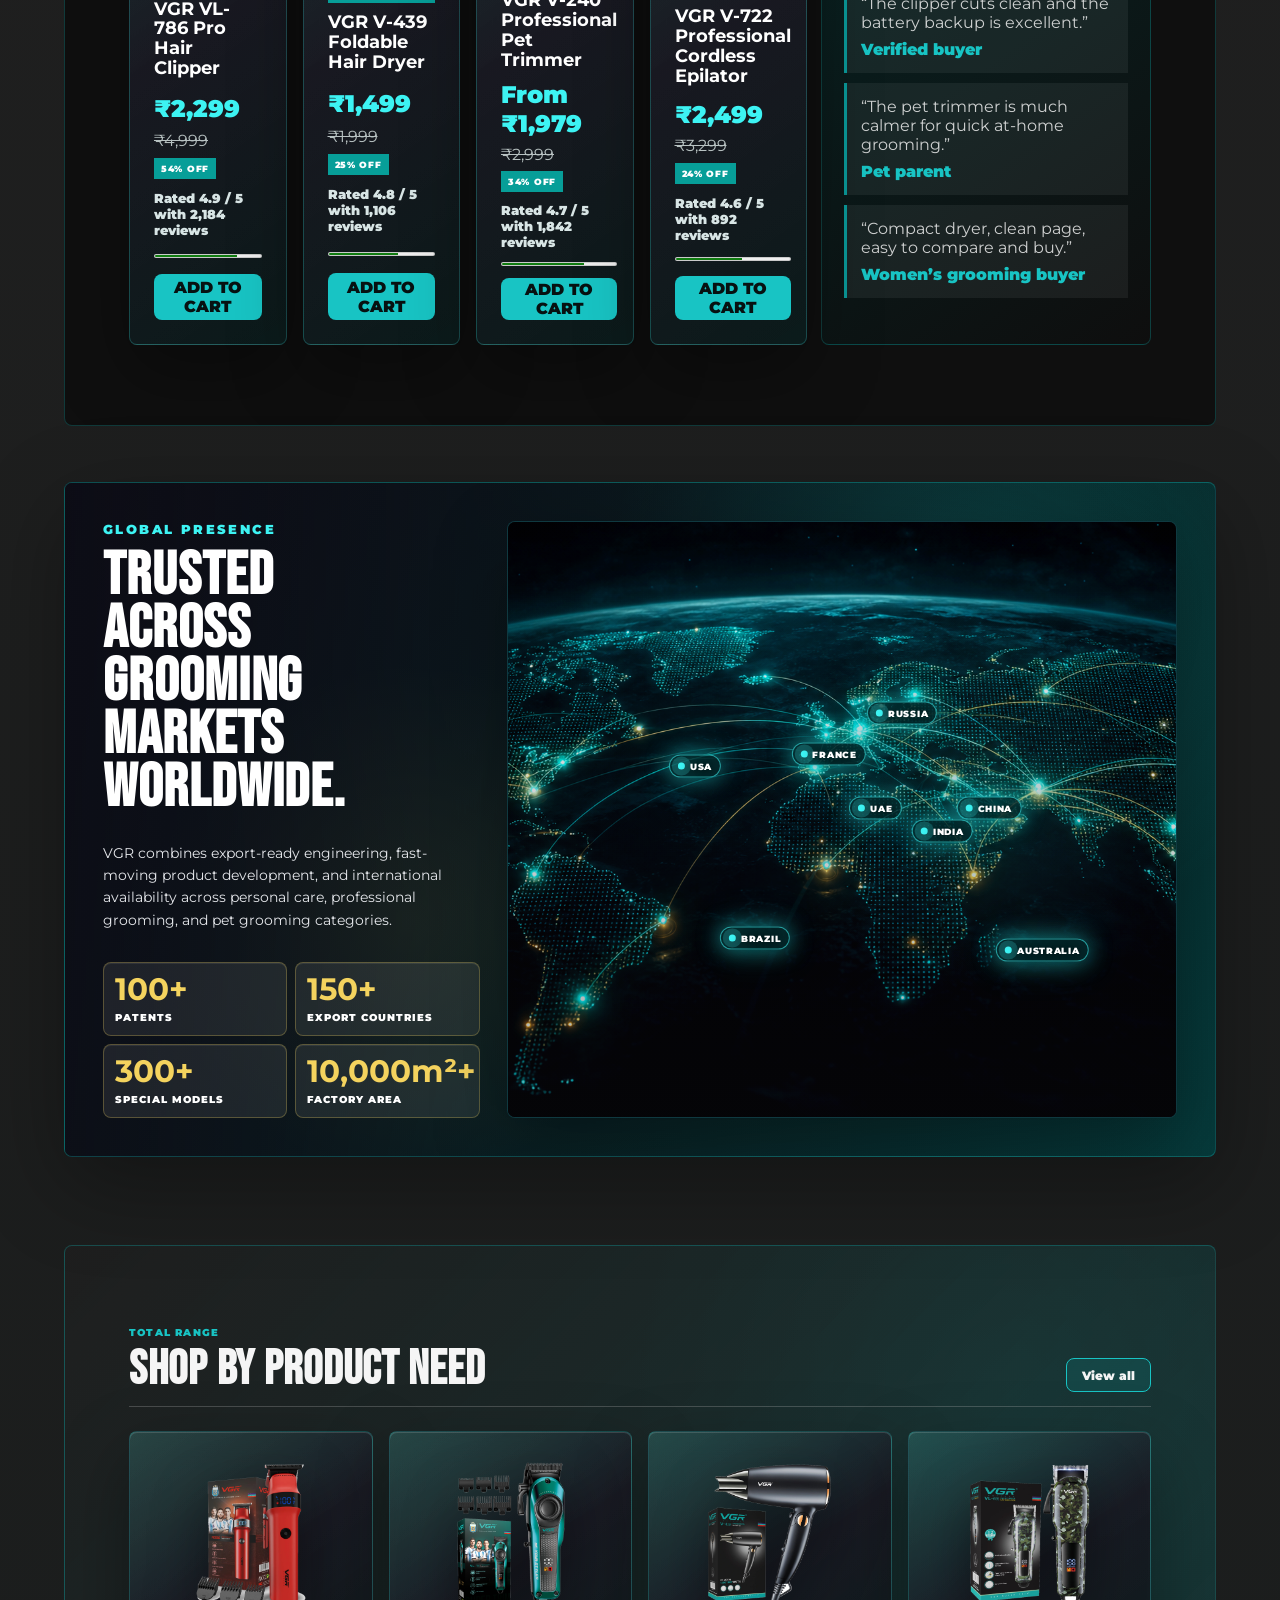
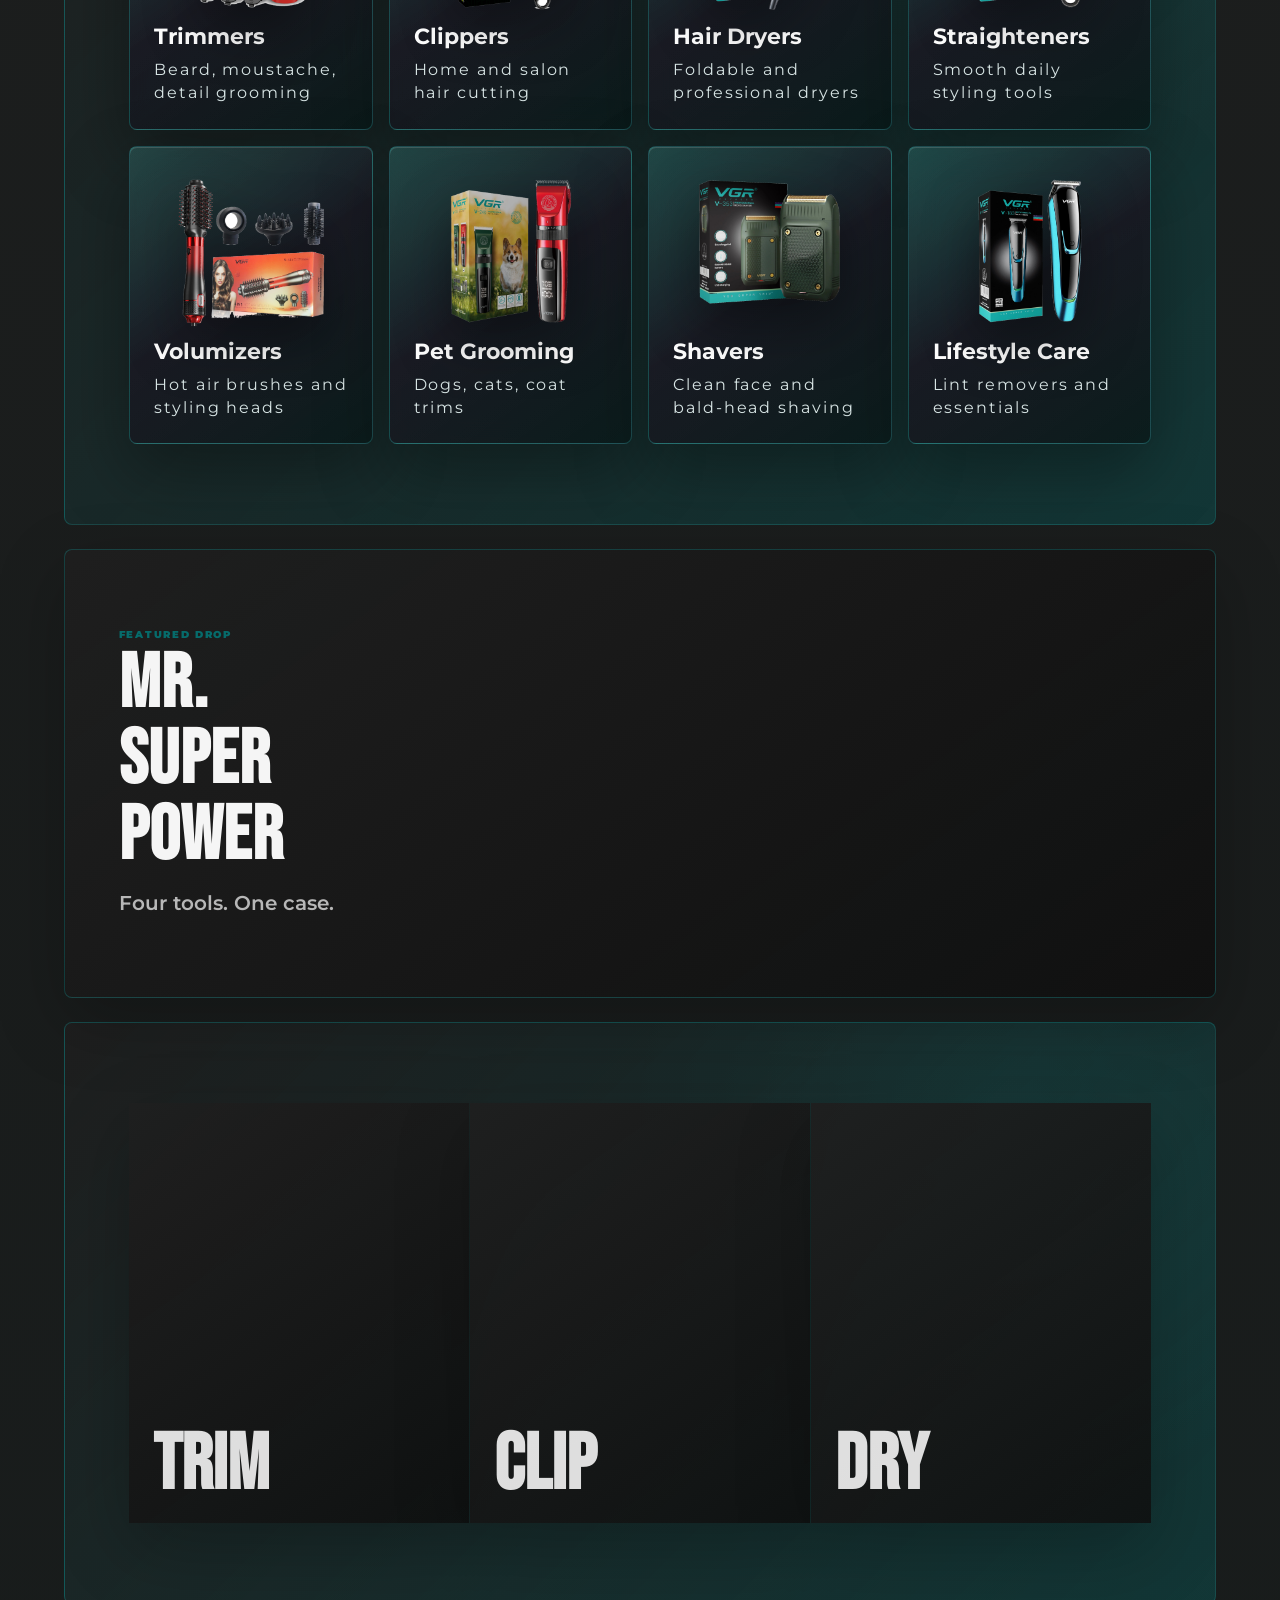
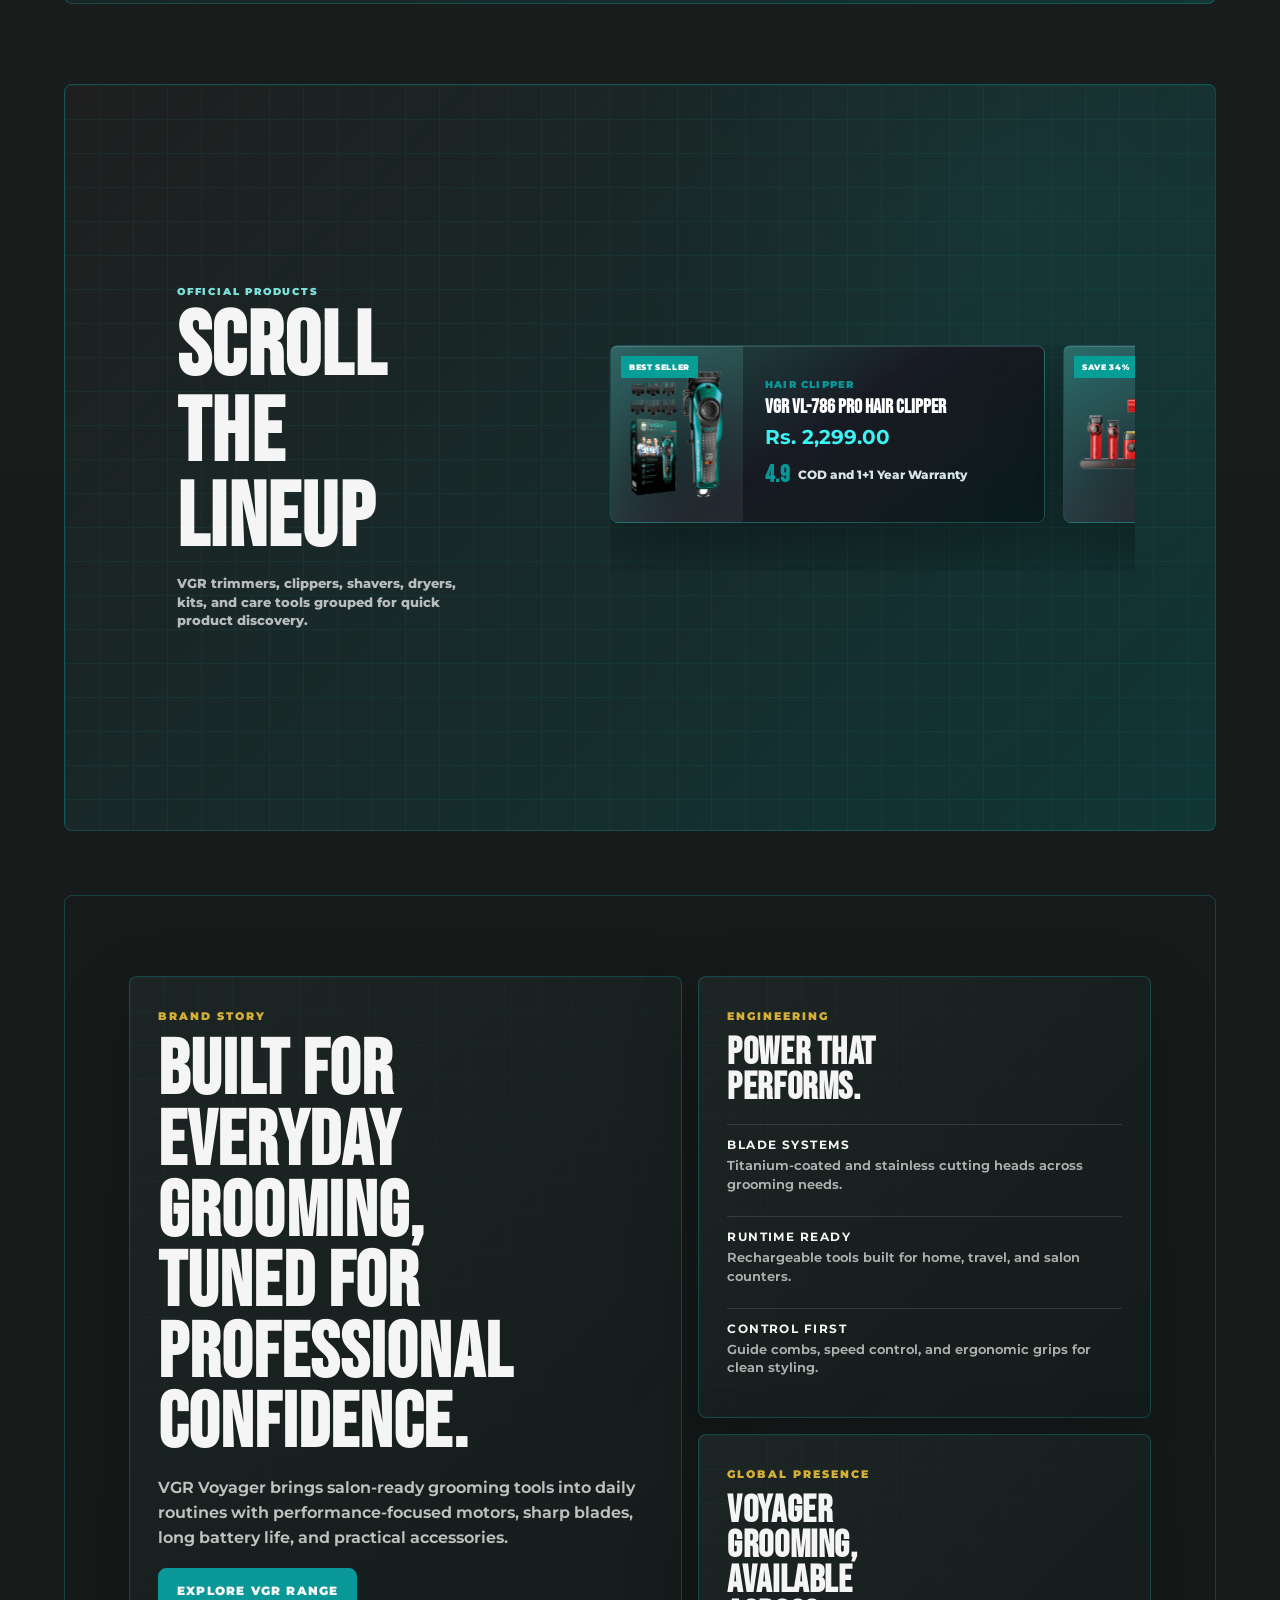
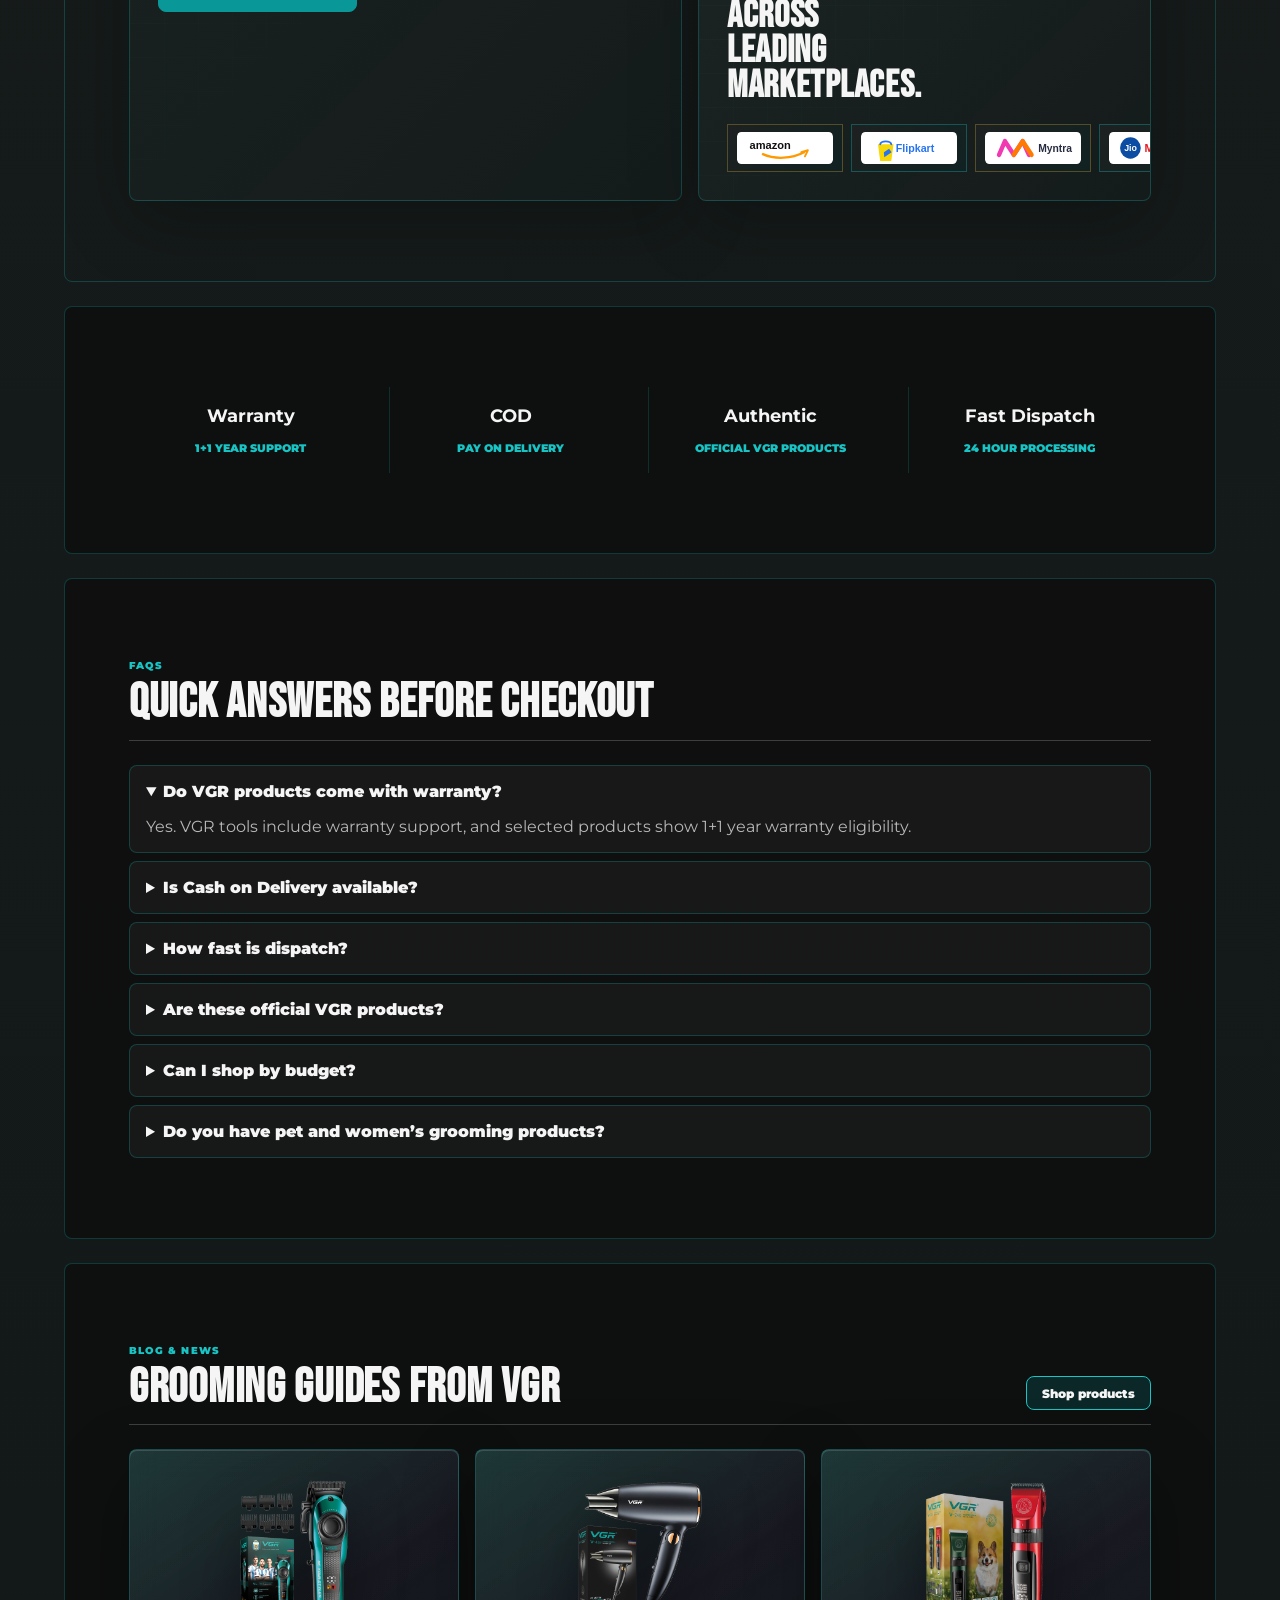
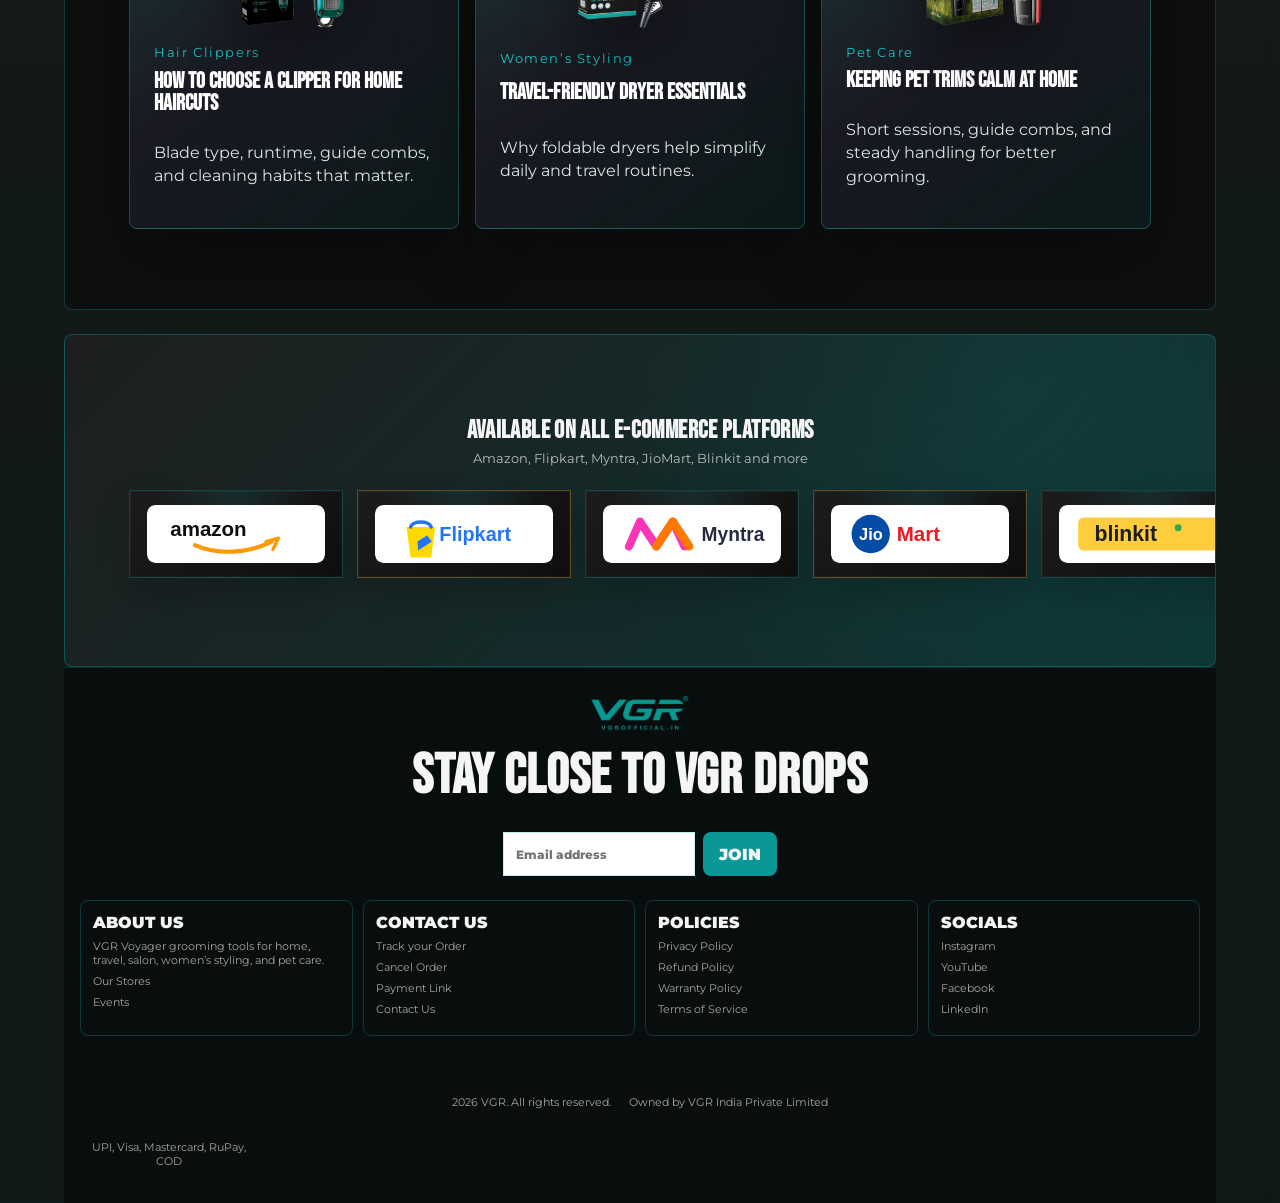
==== commit 15f401ec: "Make hero feature cards cinematic gifs" ====
--- a/index.html
+++ b/index.html
@@ -99,6 +99,7 @@
 
       <section class="hero-feature-banners" aria-label="Featured grooming banners">
         <article class="hero-feature-banner hero-feature-banner--men">
+          <img class="feature-banner-gif" src="assets/vl786-cinematic-banner.gif" alt="VGR VL-786 Pro Hair Clipper animated grooming banner">
           <div class="feature-banner-copy">
             <small>Use Case - Men's Grooming</small>
             <h2>VL-786 Pro Hair Clipper</h2>
@@ -110,11 +111,9 @@
             </ul>
             <div class="feature-banner-actions"><a href="product.html">View Product</a><a href="collection.html#clippers">Shop Clippers</a></div>
           </div>
-          <div class="feature-product-stage">
-            <img src="assets/home-cutout-vl786.png" alt="VGR VL-786 Pro Hair Clipper">
-          </div>
         </article>
         <article class="hero-feature-banner hero-feature-banner--pet">
+          <img class="feature-banner-gif" src="assets/v240-pet-cinematic-banner.gif" alt="VGR V-240 Professional Pet Trimmer animated grooming banner">
           <div class="feature-banner-copy">
             <small>Use Case - Pet Grooming</small>
             <h2>V-240 Professional Pet Trimmer</h2>
@@ -125,9 +124,6 @@
               <li>Ships fast across India</li>
             </ul>
             <div class="feature-banner-actions"><a href="product-v219-pet.html">Shop Pet Page</a><a href="collection.html#pet">Pet Range</a></div>
-          </div>
-          <div class="feature-product-stage">
-            <img src="assets/home-cutout-v240-pet.png" alt="VGR V-240 Professional Pet Trimmer">
           </div>
         </article>
         <article class="hero-feature-banner hero-feature-banner--v439-gif">
--- a/styles.css
+++ b/styles.css
@@ -9017,7 +9017,7 @@
   background: #071111;
 }
 
-.home-page .feature-banner-gif {
+.home-page .hero-feature-banner > .feature-banner-gif {
   position: absolute;
   inset: 0;
   z-index: 0;
@@ -9028,6 +9028,7 @@
   filter: saturate(1.08) contrast(1.06);
 }
 
+.home-page .hero-feature-banner::after,
 .home-page .hero-feature-banner--v439-gif::after {
   content: "";
   position: absolute;
@@ -9039,6 +9040,7 @@
   pointer-events: none;
 }
 
+.home-page .hero-feature-banner .feature-banner-copy,
 .home-page .hero-feature-banner--v439-gif .feature-banner-copy {
   z-index: 2;
 }
@@ -9400,6 +9402,7 @@
     grid-template-columns: minmax(0, 0.9fr) minmax(0, 1.1fr);
   }
 
+  .home-page .hero-feature-banner::after,
   .home-page .hero-feature-banner--v439-gif::after {
     background: linear-gradient(90deg, rgba(5,17,17,0.72), rgba(5,17,17,0.28) 56%, rgba(5,17,17,0.04));
   }
@@ -9941,6 +9944,8 @@
   }
 }
 
+.home-page .hero-feature-banner > .feature-banner-gif,
+.home-page .hero-feature-banner > img.feature-banner-gif,
 .home-page .hero-feature-banner--v439-gif > .feature-banner-gif,
 .home-page .hero-feature-banner--v439-gif > img.feature-banner-gif {
   position: absolute;
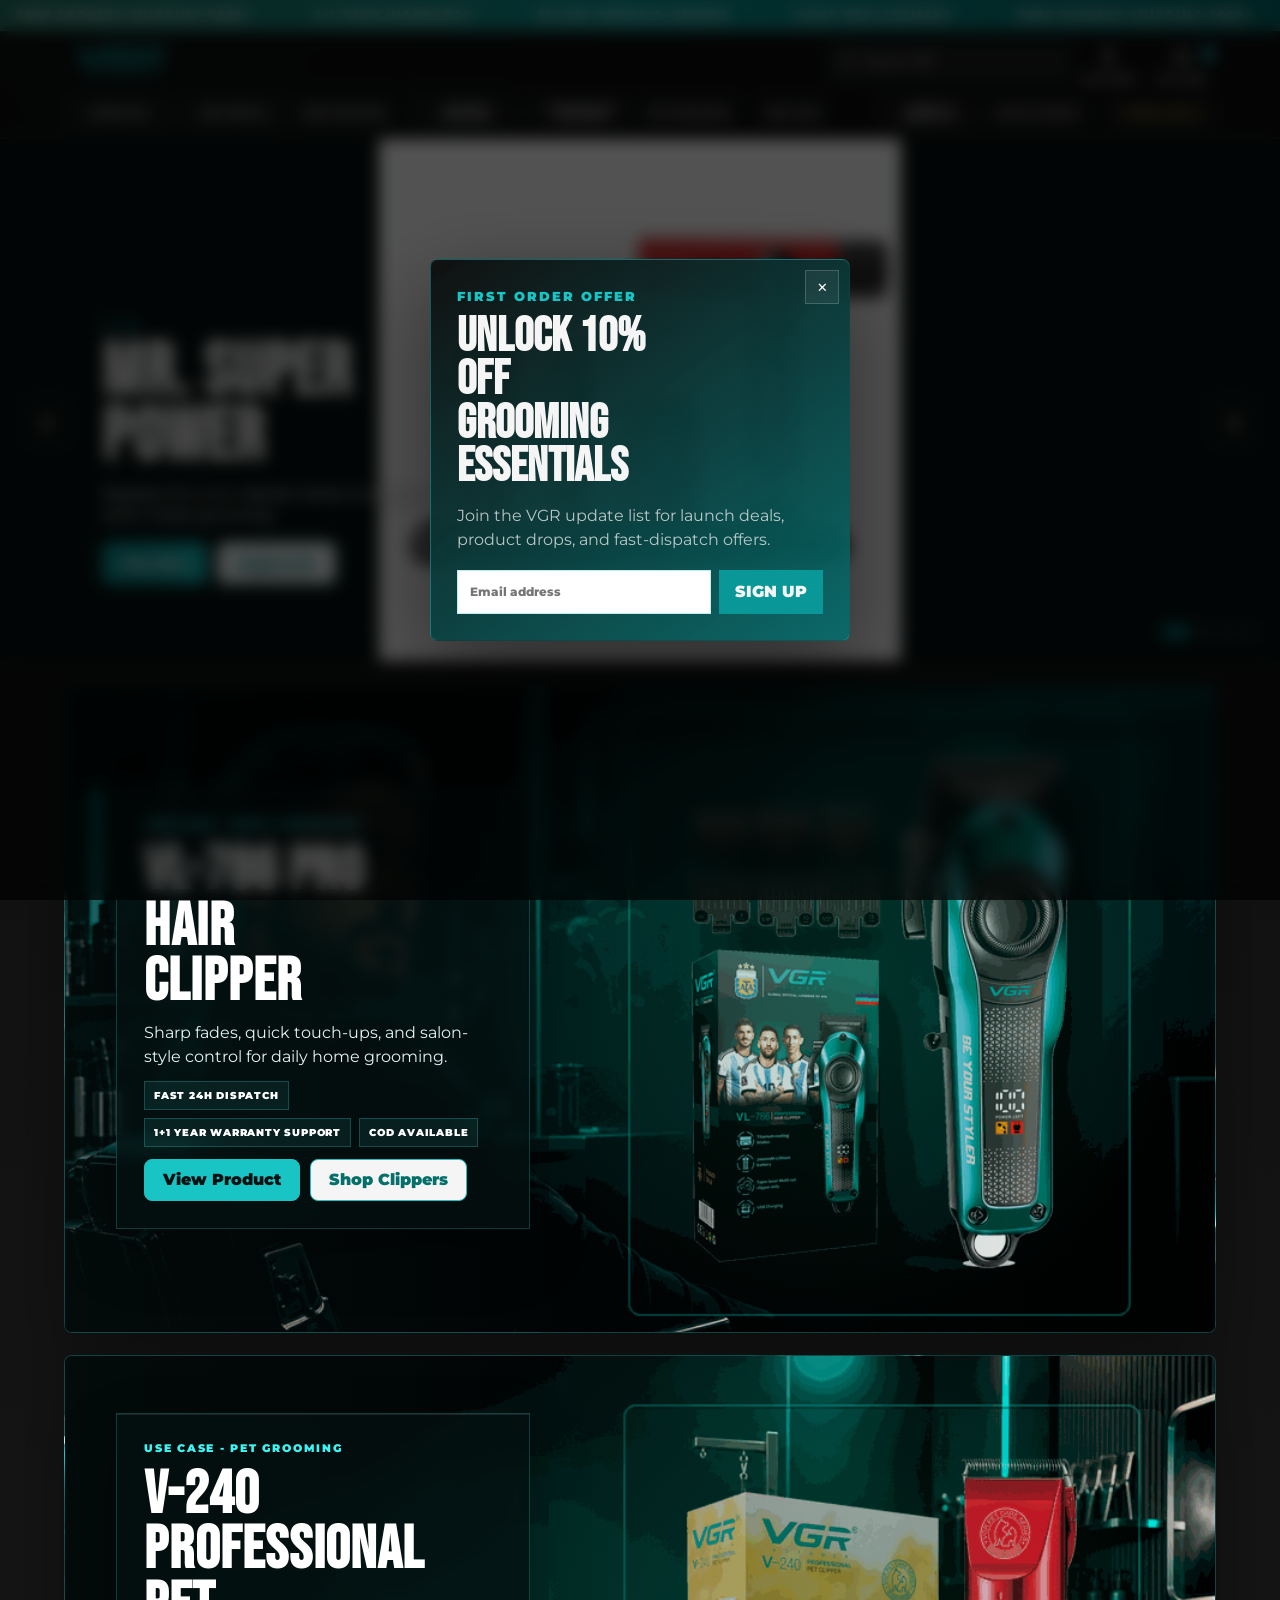
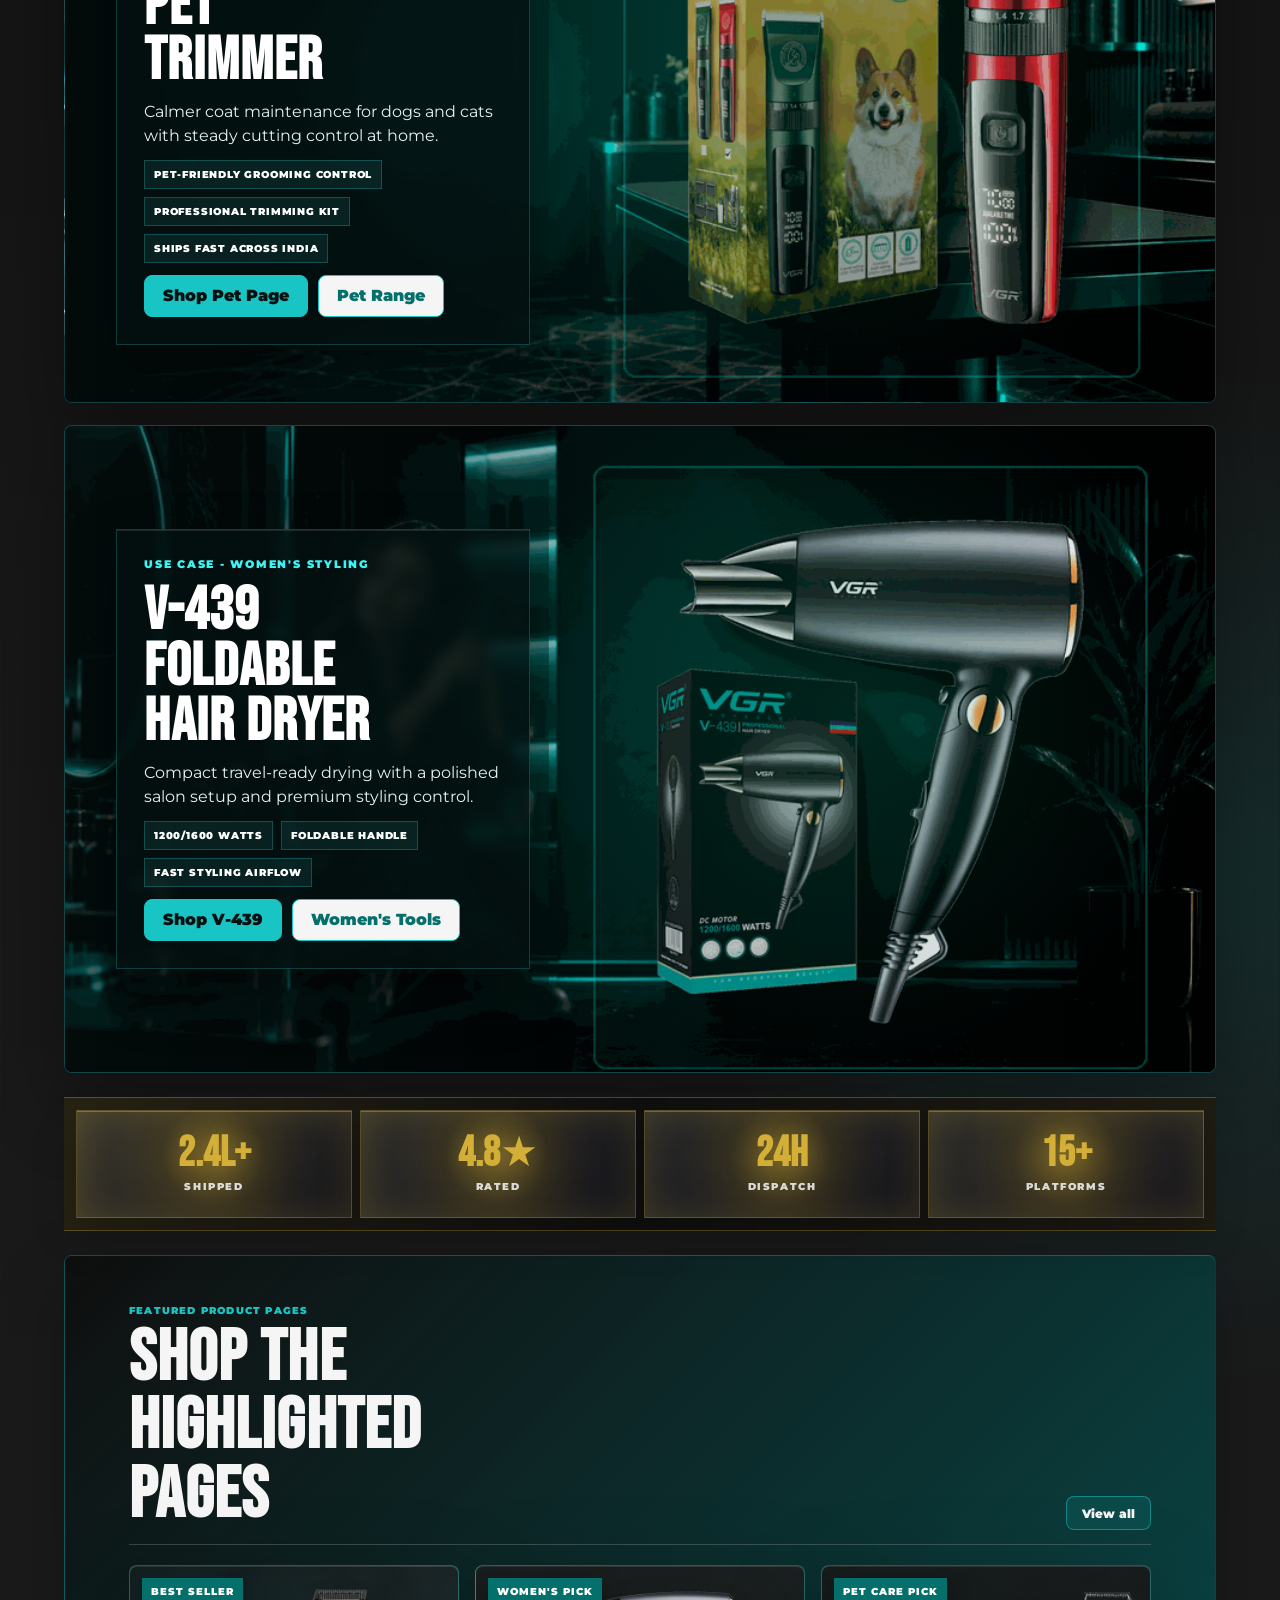
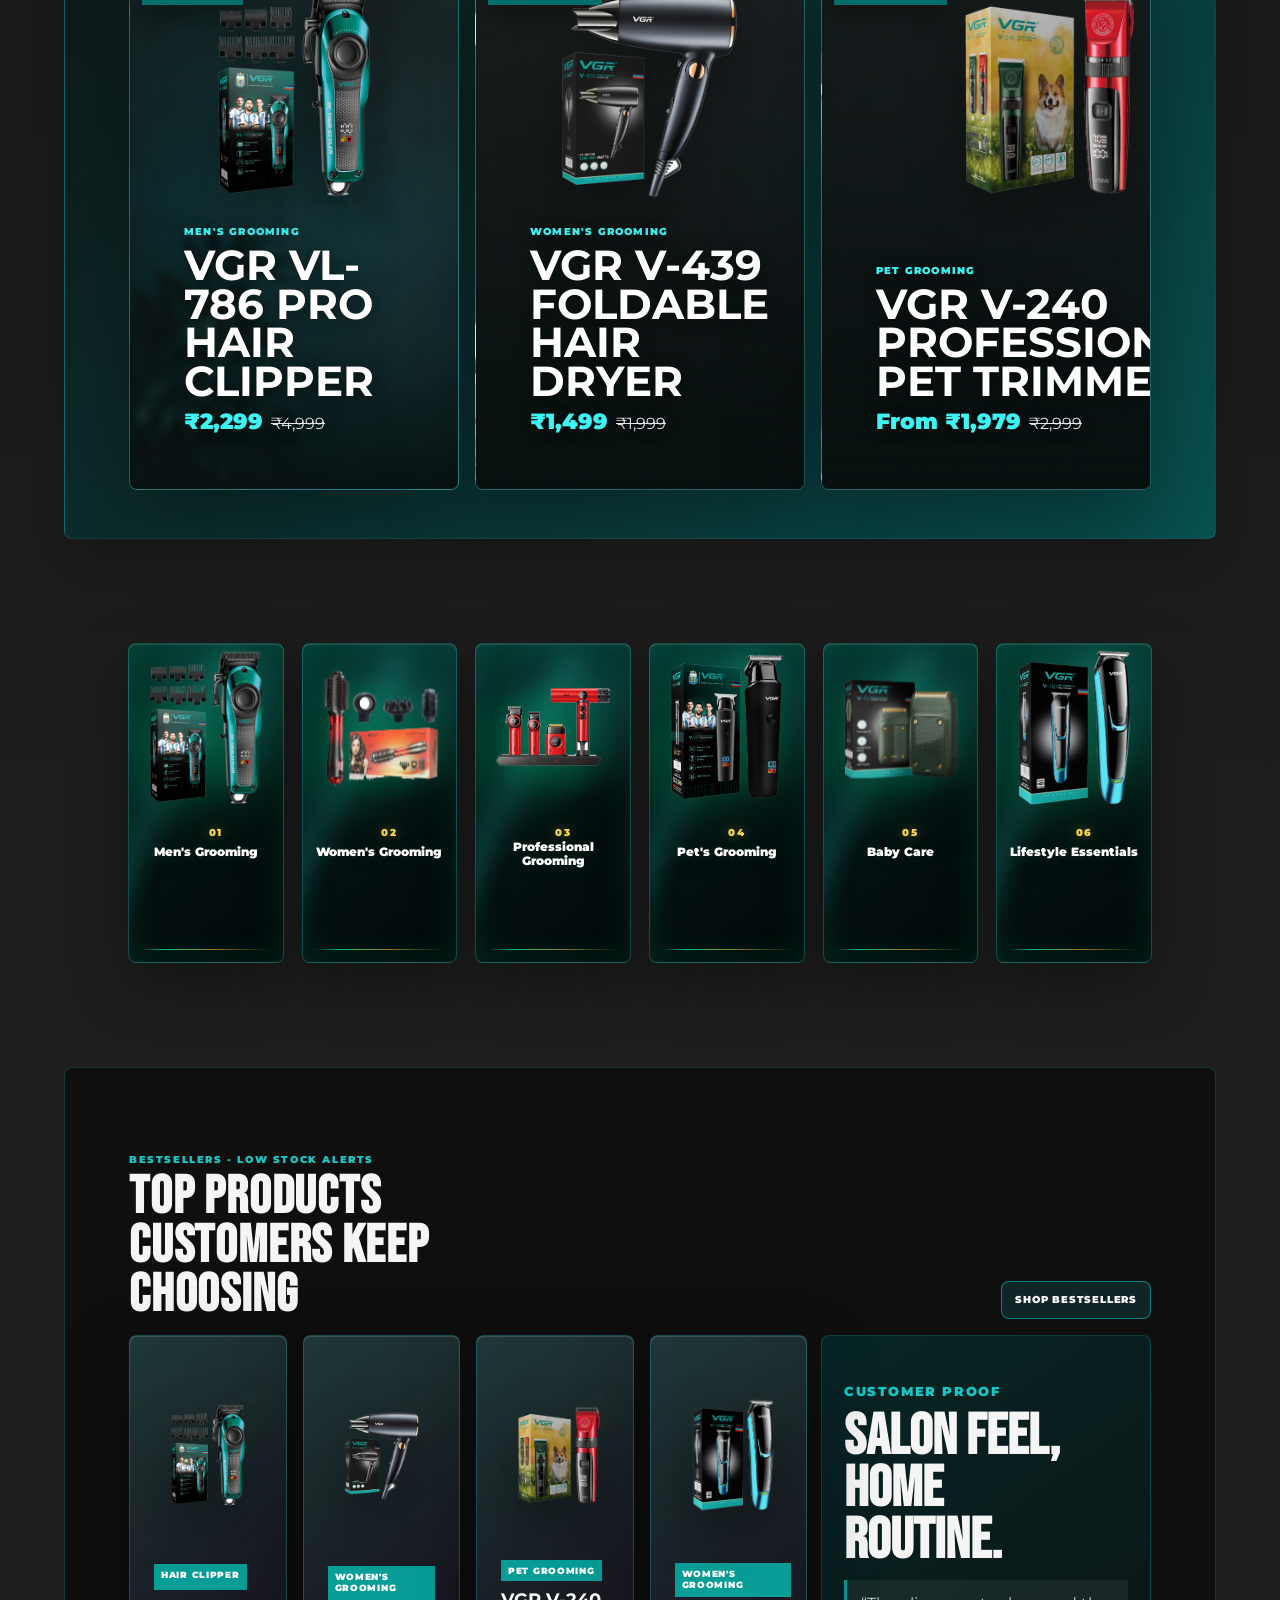
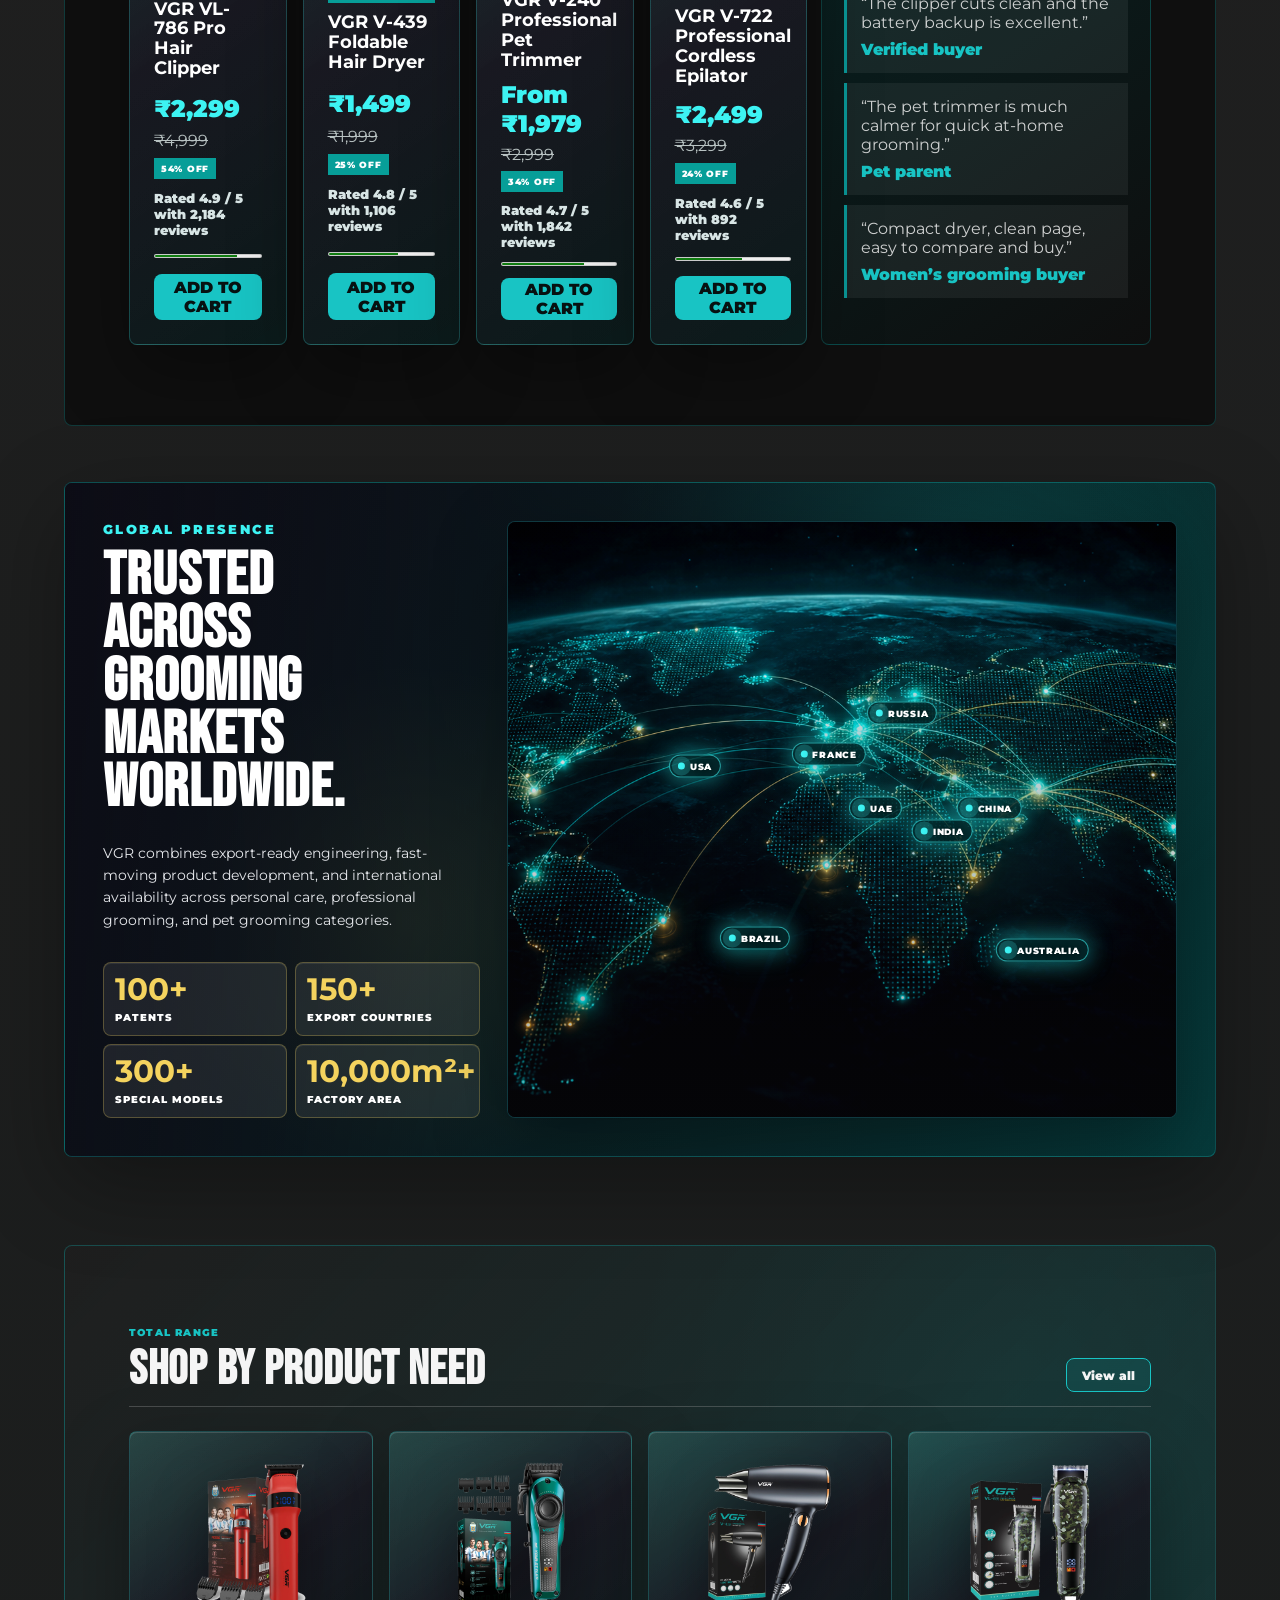
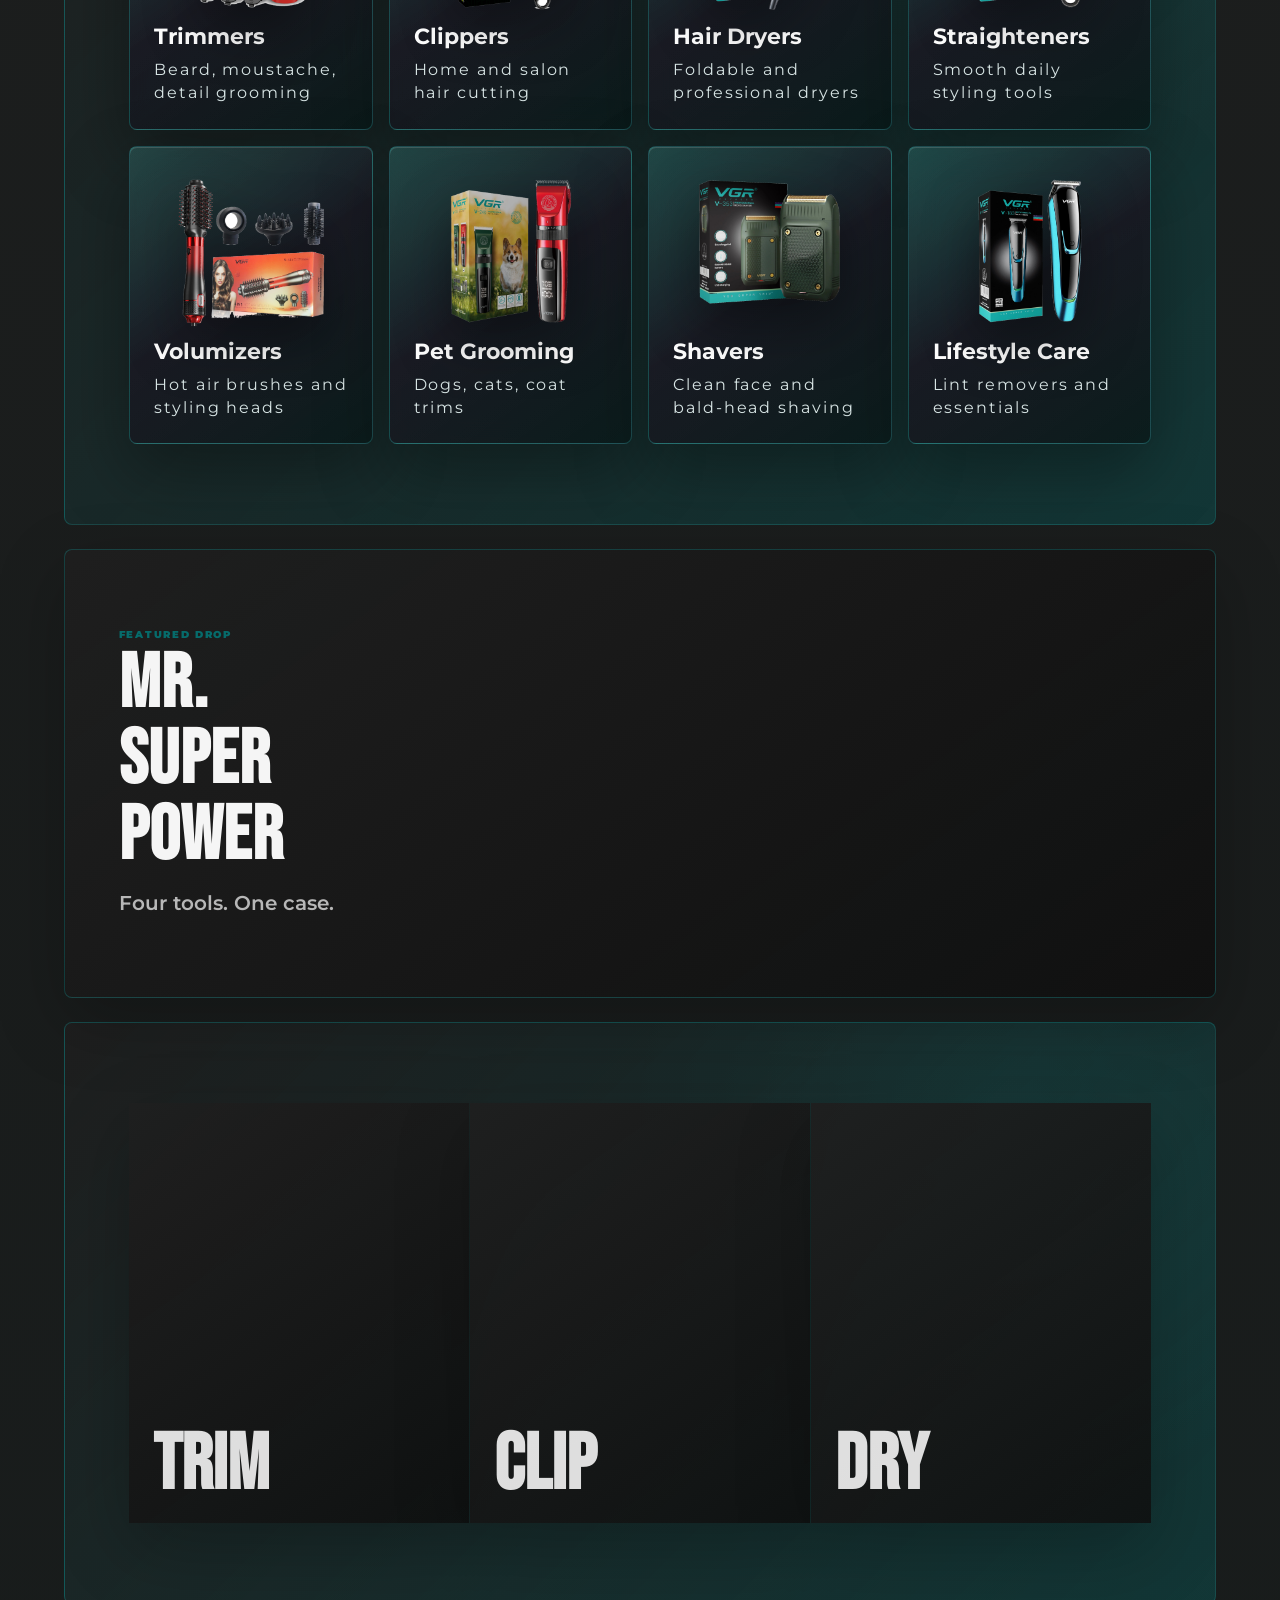
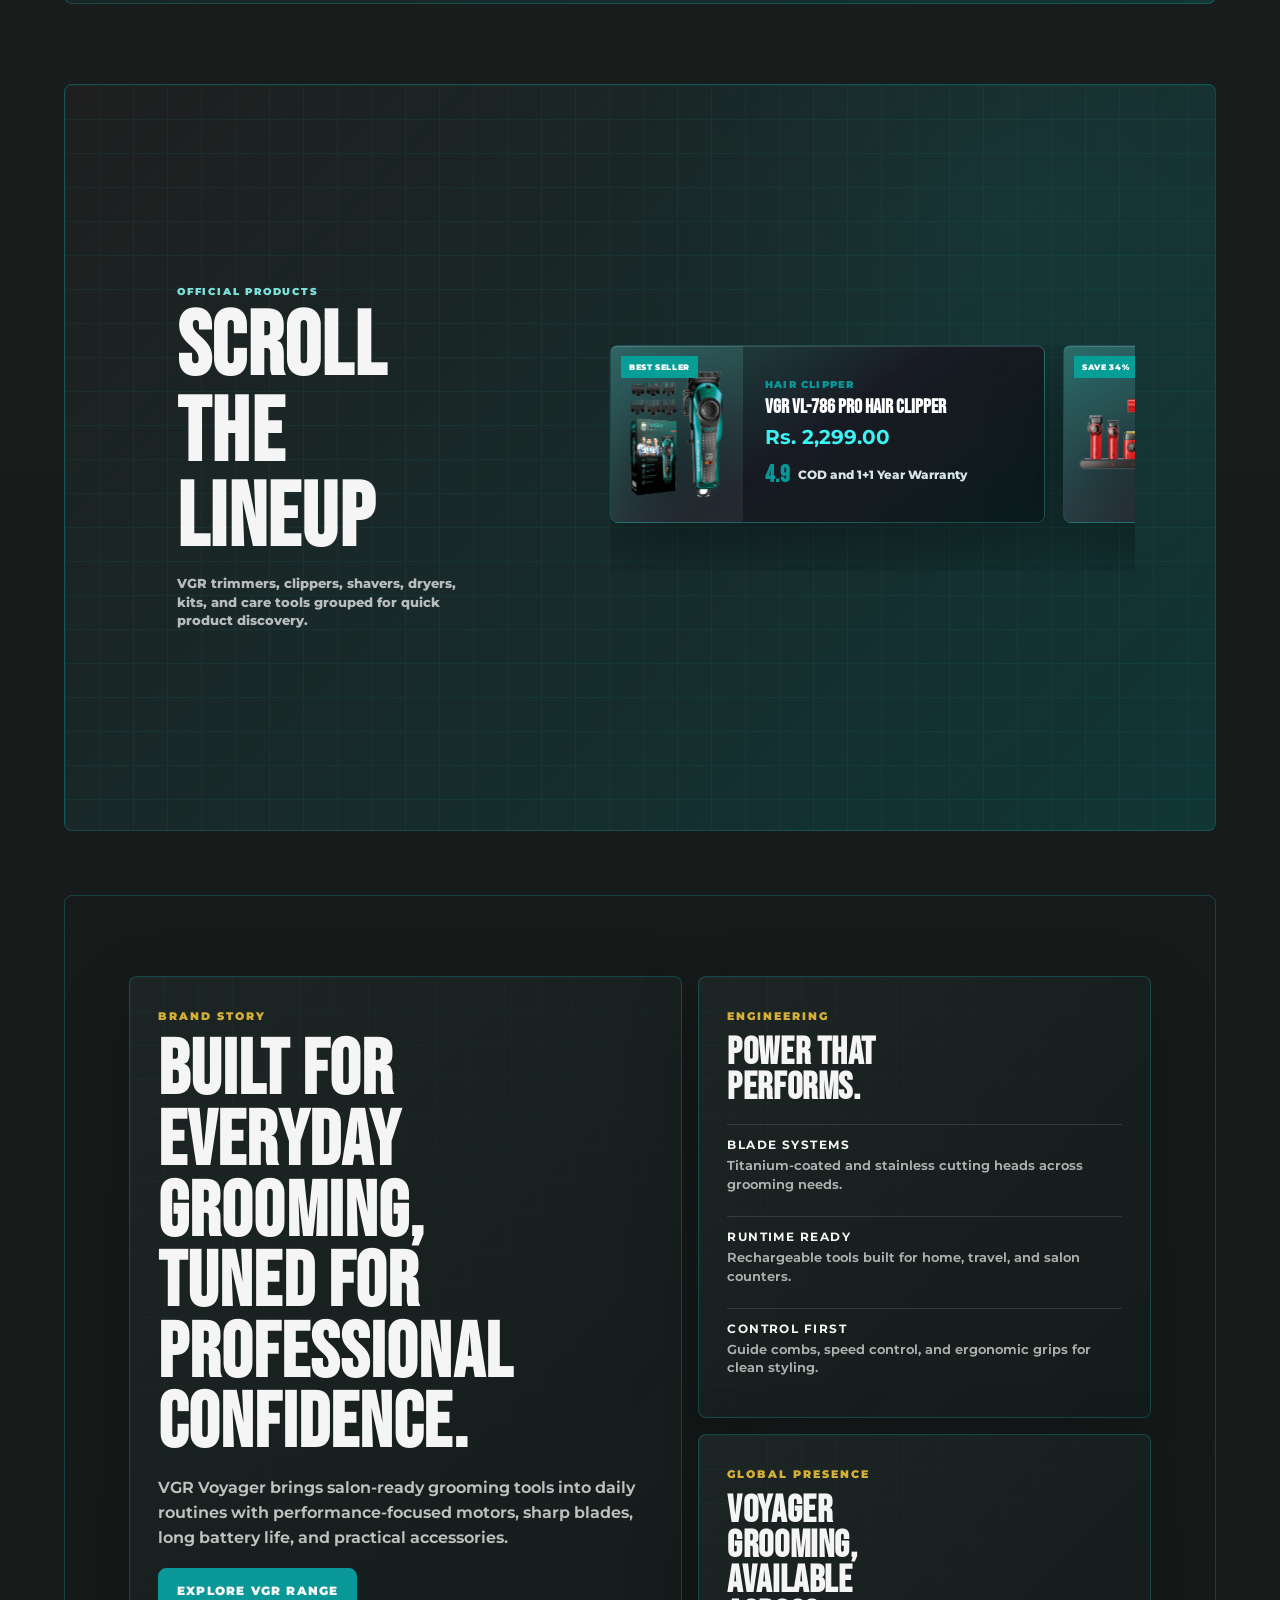
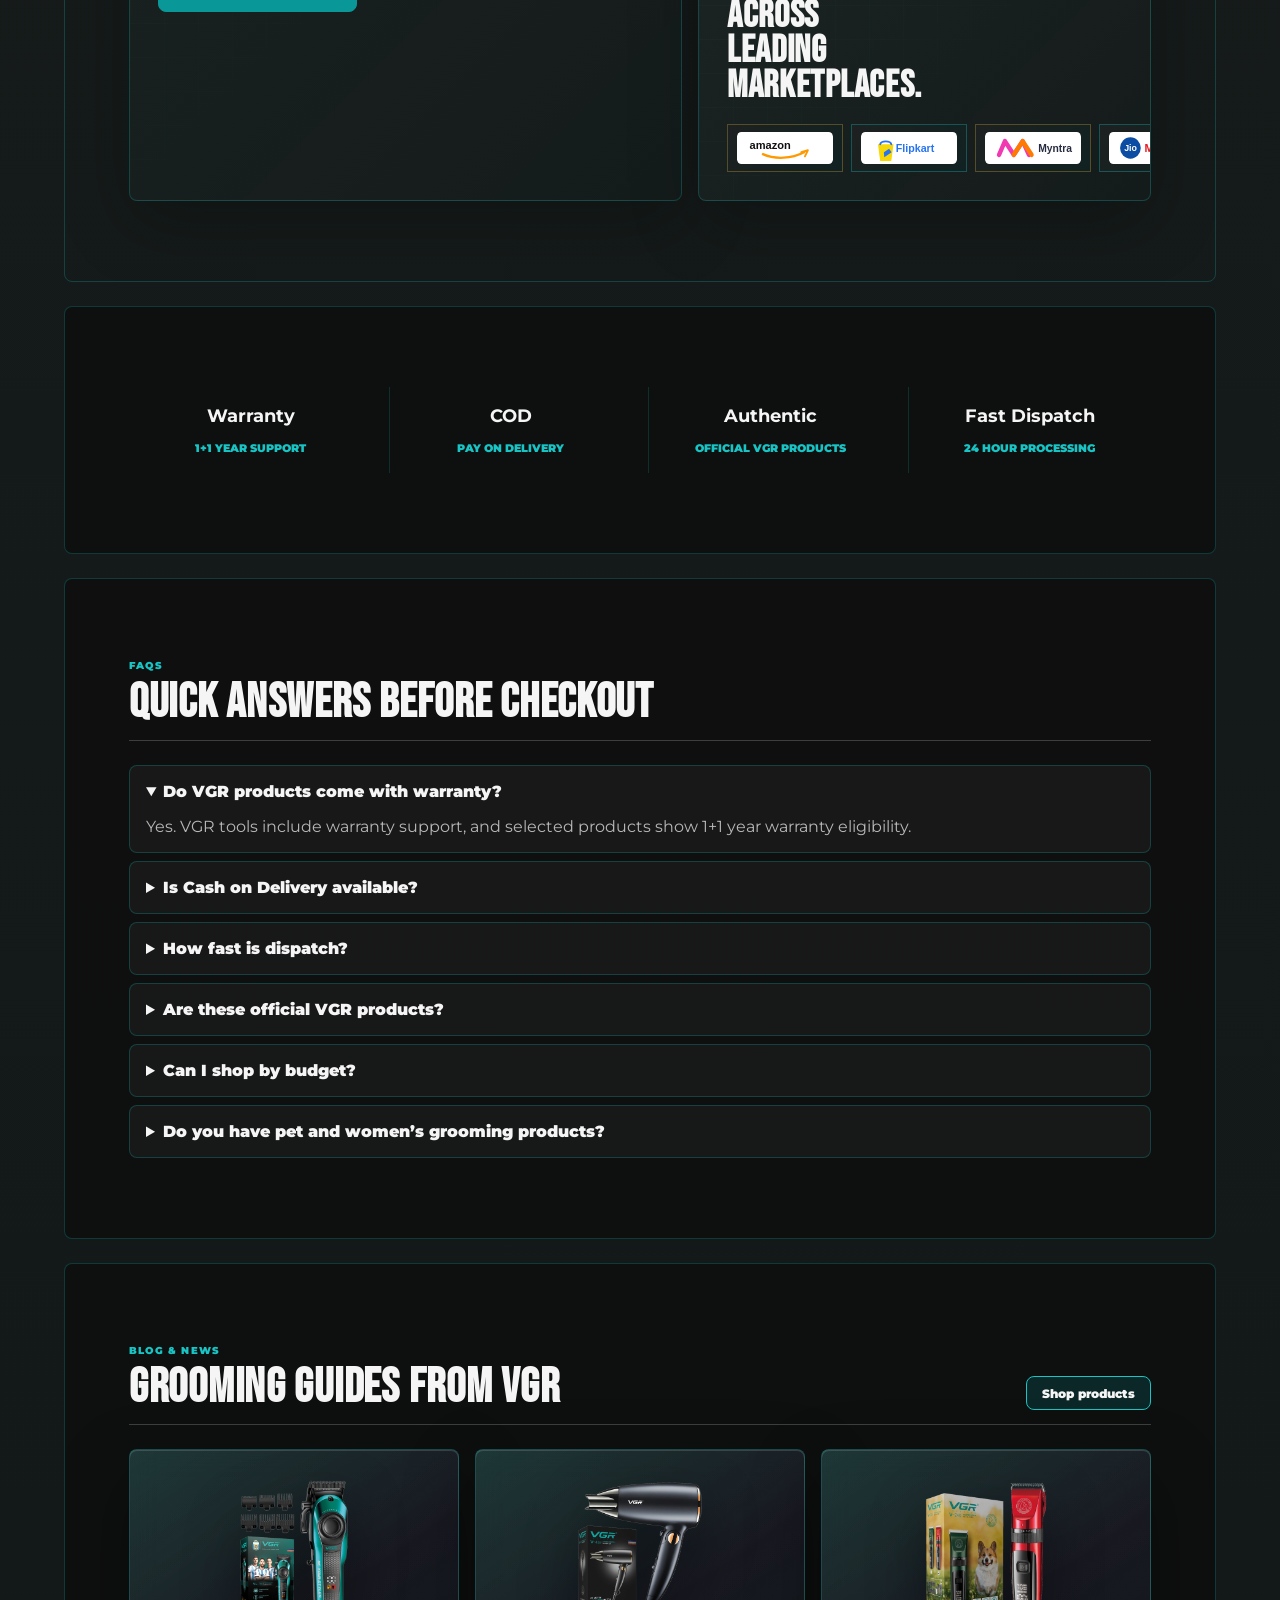
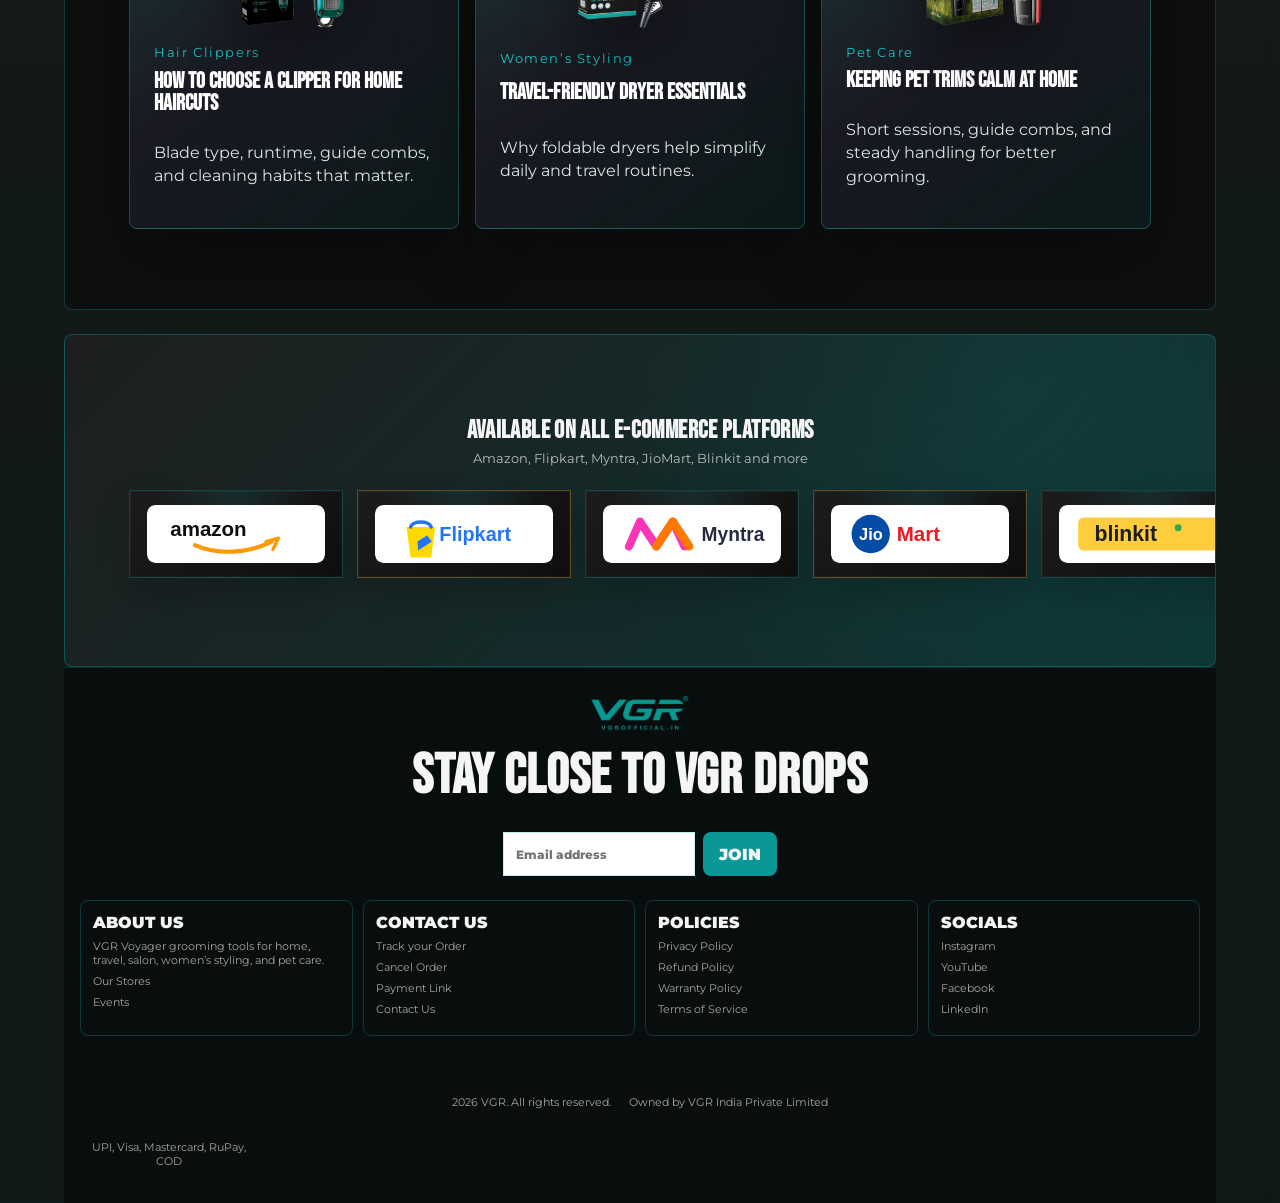
==== commit 2589950f: "Use cinematic gifs in hero carousel" ====
--- a/index.html
+++ b/index.html
@@ -65,7 +65,7 @@
             </div>
           </article>
           <article class="home-hero-slide">
-            <img src="assets/hero-1-BiMT0yIW.png" alt="VGR VL-786 Pro Hair Clipper">
+            <img class="home-hero-cinematic-gif" src="assets/vl786-cinematic-banner.gif" alt="VGR VL-786 Pro Hair Clipper cinematic grooming banner">
             <div class="store-hero-copy">
               <span><i></i><b>Best Seller</b></span>
               <h1>VL-786 Pro</h1>
@@ -74,7 +74,7 @@
             </div>
           </article>
           <article class="home-hero-slide">
-            <img src="assets/v439-gallery-01.webp" alt="VGR V-439 Foldable Hair Dryer">
+            <img class="home-hero-cinematic-gif" src="assets/v439-cinematic-banner.gif" alt="VGR V-439 Foldable Hair Dryer cinematic women's styling banner">
             <div class="store-hero-copy">
               <span><i></i><b>Women's Grooming</b></span>
               <h1>V-439 Dryer</h1>
@@ -83,7 +83,7 @@
             </div>
           </article>
           <article class="home-hero-slide">
-            <img src="assets/v219-pet-gallery-01.webp" alt="VGR V-240 Professional Pet Trimmer">
+            <img class="home-hero-cinematic-gif" src="assets/v240-pet-cinematic-banner.gif" alt="VGR V-240 Professional Pet Trimmer cinematic pet grooming banner">
             <div class="store-hero-copy">
               <span><i></i><b>Pet Grooming</b></span>
               <h1>Pet Trimmer</h1>
--- a/styles.css
+++ b/styles.css
@@ -8968,6 +8968,16 @@
   background: #071111;
 }
 
+.home-page .home-hero-slide > img.home-hero-cinematic-gif {
+  width: 100%;
+  height: 100%;
+  padding: 0;
+  object-fit: cover;
+  object-position: center;
+  background: #071111;
+  filter: saturate(1.08) contrast(1.06);
+}
+
 .home-page .home-hero-slide::after,
 .home-page .home-hero-slide:first-child::after {
   display: none;
